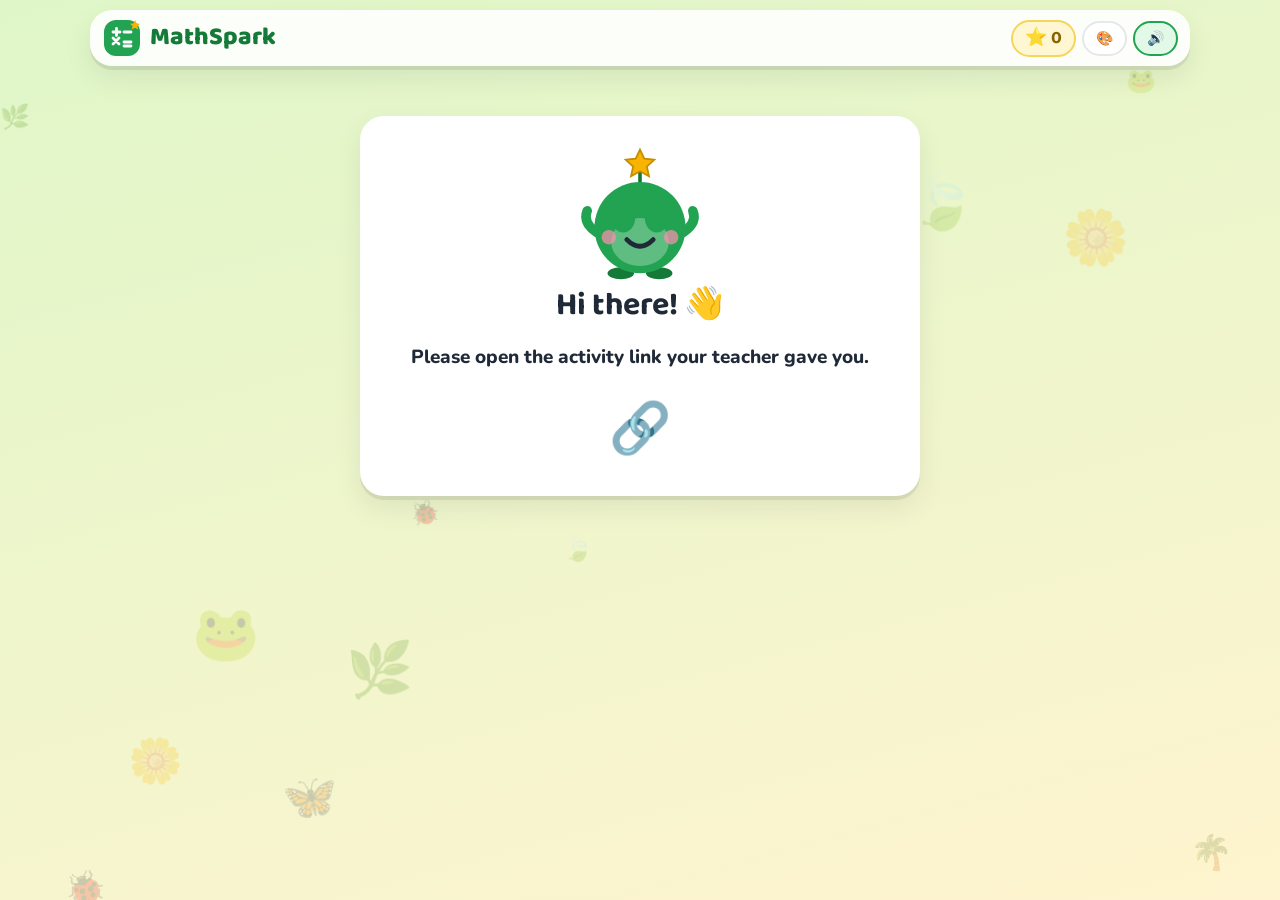
==== index.html @ f7f2e219 "Add files via upload" ====
<!DOCTYPE html>
<html lang="en">
<head>
<meta charset="utf-8">
<meta name="viewport" content="width=device-width, initial-scale=1">
<title>MathSpark</title>
<link rel="preconnect" href="https://fonts.googleapis.com">
<link rel="preconnect" href="https://fonts.gstatic.com" crossorigin>
<link href="https://fonts.googleapis.com/css2?family=Baloo+2:wght@500;600;700;800&family=Nunito:wght@400;600;700;800;900&display=swap" rel="stylesheet">
<style id="app-style">
:root{
  --ink:#1f2937; --muted:#64748b; --line:#e5e7eb; --card:#ffffff;
  --good:#16a34a; --good-soft:#dcfce7; --bad:#ef4444; --bad-soft:#fee2e2;
  --r:24px; --shadow:0 4px 0 rgba(0,0,0,.08), 0 12px 28px rgba(15,23,42,.08);
  --fd:"Baloo 2",Nunito,system-ui,sans-serif;
  --c-learn:#3b82f6; --c-learn-d:#1d4ed8; --c-practice:#10b981; --c-practice-d:#047857;
  --c-games:#f97316; --c-games-d:#c2410c; --c-quiz:#a855f7; --c-quiz-d:#7e22ce;
}
body[data-theme=jungle]{--bg1:#dff7c8;--bg2:#fff4cf;--primary:#22a352;--primary-d:#137a37;--accent:#f8b400;--accent-d:#c48d00;--soft:#e3f9e7;--on-bg:#1d3a1f;--on-bg-m:#476b48}
body[data-theme=ocean]{--bg1:#cdefff;--bg2:#effcff;--primary:#0b8bd3;--primary-d:#075f94;--accent:#ff8a3d;--accent-d:#cf5f17;--soft:#e0f2fe;--on-bg:#0b2c45;--on-bg-m:#3c6681}
body[data-theme=space]{--bg1:#1b1748;--bg2:#3c2a80;--primary:#7c4dff;--primary-d:#5427c9;--accent:#ffd23f;--accent-d:#c9a000;--soft:#efe9ff;--on-bg:#ffffff;--on-bg-m:#d7d0ff}
body[data-theme=candy]{--bg1:#ffe0ef;--bg2:#fff2d9;--primary:#ec4899;--primary-d:#b8156b;--accent:#8b5cf6;--accent-d:#6331d6;--soft:#fde7f3;--on-bg:#4a1235;--on-bg-m:#8a4a6f}
*{box-sizing:border-box;-webkit-tap-highlight-color:transparent}
html,body{margin:0;color:var(--ink);font-family:Nunito,system-ui,sans-serif;font-size:17px;line-height:1.5}
body{background:linear-gradient(165deg,var(--bg1),var(--bg2)) fixed;min-height:100vh}
button,input,select,textarea{font:inherit;color:inherit}
button{cursor:pointer}
h1,h2,h3{font-family:var(--fd);line-height:1.12;margin:0}
.hidden{display:none!important}

/* floating decorations */
#deco{position:fixed;inset:0;pointer-events:none;z-index:0;overflow:hidden}
#deco span{position:absolute;font-size:34px;opacity:.22;animation:drift linear infinite}
body[data-theme=space] #deco span{opacity:.55}
@keyframes drift{0%{transform:translateY(0) rotate(0)}50%{transform:translateY(-26px) rotate(12deg)}100%{transform:translateY(0) rotate(0)}}

/* header */
.top{position:sticky;top:0;z-index:20;padding:10px 12px 0}
.top-in{max-width:1100px;margin:0 auto;background:rgba(255,255,255,.88);backdrop-filter:blur(10px);border-radius:22px;box-shadow:var(--shadow);padding:8px 12px;display:flex;align-items:center;gap:10px;flex-wrap:wrap}
.brand{display:flex;align-items:center;gap:8px;font-family:var(--fd);font-weight:800;font-size:25px;color:var(--primary-d)}
.brand .logo{width:40px;height:40px}
.nav{display:flex;gap:6px}
.nav button{border:0;background:transparent;padding:7px 14px;border-radius:999px;font-family:var(--fd);font-weight:700;font-size:17px;color:var(--muted)}
.nav button.on{background:var(--primary);color:#fff}
.nav button:not(.on):hover{background:var(--soft);color:var(--primary-d)}
.tools{margin-left:auto;display:flex;gap:6px;align-items:center}
.pill{border:2px solid var(--line);background:#fff;border-radius:999px;padding:5px 12px;font-weight:800;font-size:14px;display:inline-flex;align-items:center;gap:6px;transition:transform .15s}
.pill:hover{transform:translateY(-2px)}
.pill.on{border-color:var(--primary);color:var(--primary-d);background:var(--soft)}
.starcount{font-family:var(--fd);font-weight:800;font-size:18px;background:#fff7d1;border:2px solid #f6d55c;color:#8a6200;border-radius:999px;padding:3px 12px;display:inline-flex;gap:4px;align-items:center}
.starcount.bump{animation:bump .5s}
@keyframes bump{40%{transform:scale(1.35)}}
main{position:relative;z-index:1;max-width:1100px;margin:0 auto;padding:20px 14px 90px}

/* generic */
.card{background:var(--card);border-radius:var(--r);box-shadow:var(--shadow)}
.btn{border:0;border-radius:18px;padding:11px 20px;font-family:var(--fd);font-weight:800;font-size:18px;display:inline-flex;align-items:center;justify-content:center;gap:8px;transition:transform .1s, filter .15s;line-height:1.1}
.btn:hover:not(:disabled){filter:brightness(1.06);transform:translateY(-2px)}
.btn:active:not(:disabled){transform:translateY(2px)}
.btn:disabled{opacity:.45;cursor:not-allowed}
.btn-primary{background:var(--primary);color:#fff;box-shadow:0 5px 0 var(--primary-d)}
.btn-accent{background:var(--accent);color:#2b1d00;box-shadow:0 5px 0 var(--accent-d)}
body[data-theme=candy] .btn-accent,body[data-theme=ocean] .btn-accent{color:#fff}
.btn-good{background:var(--good);color:#fff;box-shadow:0 5px 0 #0f7a35}
.btn-ghost{background:#fff;border:2.5px solid var(--line);color:var(--ink);box-shadow:0 4px 0 var(--line)}
.btn-sm{padding:7px 13px;font-size:15px;border-radius:13px}
.btn-lg{padding:15px 28px;font-size:22px;border-radius:22px}
.btn .vi-inline,.basket .vi-inline,.choice .vi-inline{color:inherit;opacity:.85}
.muted{color:var(--muted)}
.small{font-size:14px}
.vi{display:block;font-style:italic;color:#7c3aed;font-size:.9em;margin-top:2px;font-weight:600}
.vi-inline{font-style:italic;color:#7c3aed;font-weight:700}
.row{display:flex;gap:10px;align-items:center;flex-wrap:wrap}
.spacer{flex:1}
.tag{display:inline-block;font-size:13px;font-weight:800;padding:3px 11px;border-radius:999px;background:var(--soft);color:var(--primary-d)}
.tag.sun{background:#fff3c4;color:#8a6200}
.tag.coral{background:#ffe1d6;color:#b5432b}
.notice{padding:14px 16px;border-radius:16px;background:#fff7d1;border:2px solid #f2dc8f;font-size:15px}
.notice.err{background:var(--bad-soft);border-color:#f5b5b5}
.say{border:0;background:var(--soft);color:var(--primary-d);width:34px;height:34px;border-radius:50%;font-size:16px;display:inline-flex;align-items:center;justify-content:center;vertical-align:middle;margin-left:6px;flex:none;transition:transform .15s}
.say:hover{transform:scale(1.15)}
.say.vi-say{background:#f3e8ff;color:#7c3aed;font-size:11px;font-weight:900;width:auto;padding:0 9px;border-radius:999px}
.say.talking{animation:pulse .6s infinite}
@keyframes pulse{50%{transform:scale(1.2)}}
.onbg{color:var(--on-bg)}
.onbg .muted,.onbg-m{color:var(--on-bg-m)}
body[data-theme=space] .onbg .vi{color:#e9d5ff}

/* mascot */
.guide{display:flex;align-items:flex-end;gap:10px;margin:4px 0 14px}
.mascot{width:86px;flex:none;animation:float 3s ease-in-out infinite}
.mascot svg{width:100%;height:auto;display:block;overflow:visible}
.mascot .m-big,.mascot .m-sad,.mascot .m-o{display:none}
.mascot.happy .m-smile,.mascot.sad .m-smile,.mascot.think .m-smile{display:none}
.mascot.happy .m-big,.mascot.sad .m-sad,.mascot.think .m-o{display:block}
.mascot.happy{animation:jump .6s ease 2}
.mascot.sad{animation:wobble .5s ease 2}
.mascot .lids{transform-box:fill-box;transform-origin:center;animation:blink 4s infinite}
.mascot .spark{transform-box:fill-box;transform-origin:center;animation:spin 6s linear infinite}
@keyframes float{50%{transform:translateY(-6px)}}
@keyframes jump{30%{transform:translateY(-26px) rotate(-6deg)}60%{transform:translateY(0) scale(1.08,.92)}}
@keyframes wobble{25%{transform:rotate(-10deg)}75%{transform:rotate(10deg)}}
@keyframes blink{0%,94%,100%{transform:scaleY(0)}96%{transform:scaleY(1)}}
@keyframes spin{to{transform:rotate(360deg)}}
.bubble{position:relative;background:#fff;border-radius:22px;padding:12px 16px;font-weight:800;font-size:17px;box-shadow:var(--shadow);max-width:560px;margin-bottom:22px;animation:popin .35s}
.bubble::before{content:"";position:absolute;left:-10px;bottom:18px;border:10px solid transparent;border-right-color:#fff;border-left:0}
@keyframes popin{from{transform:scale(.85);opacity:0}}

/* library */
.hero{display:flex;gap:6px;align-items:flex-end;margin-bottom:18px;flex-wrap:wrap}
.hero .mascot{width:120px}
.hero h1{font-size:38px}
.grid{display:grid;grid-template-columns:repeat(auto-fill,minmax(260px,1fr));gap:18px}
.act{padding:18px;display:flex;flex-direction:column;gap:10px;cursor:pointer;transition:transform .15s;position:relative;border:3px solid transparent}
.act:hover{transform:translateY(-5px) rotate(-.6deg);border-color:var(--primary)}
.act .icon{width:72px;height:72px;border-radius:22px;display:flex;align-items:center;justify-content:center;font-size:42px;box-shadow:inset 0 -5px 0 rgba(0,0,0,.08)}
.act h3{font-size:24px}
.pips{display:flex;gap:6px}
.pip{width:36px;height:36px;border-radius:12px;display:flex;align-items:center;justify-content:center;font-size:18px;background:#f1f5f9;filter:grayscale(1);opacity:.5}
.pip.on{filter:none;opacity:1;background:#fff7d1}
.act .foot{display:flex;align-items:center;gap:8px;margin-top:auto}
.empty{text-align:center;padding:40px 20px}

/* create */
.create{display:grid;grid-template-columns:1.25fr 1fr;gap:18px}
@media (max-width:860px){.create{grid-template-columns:1fr}}
.sec{padding:20px;margin-bottom:16px}
.sec h2{font-size:26px;margin-bottom:10px}
.drop{border:3px dashed #cbd5e1;border-radius:var(--r);padding:28px 18px;text-align:center;background:#fafcff;cursor:pointer;transition:all .15s}
.drop.over{border-color:var(--primary);background:var(--soft);transform:scale(1.01)}
.drop .big{font-size:52px}
.drop h3{font-size:24px;margin:4px 0}
.files{display:flex;flex-direction:column;gap:8px;margin-top:12px}
.file{display:flex;align-items:center;gap:10px;padding:8px 10px;border:2px solid var(--line);border-radius:14px;background:#fff}
.file .thumb{width:44px;height:44px;border-radius:10px;object-fit:cover;display:flex;align-items:center;justify-content:center;font-weight:800;font-size:11px;color:#fff;flex:none}
.file .nm{font-weight:800;font-size:15px;word-break:break-all}
.file .st{font-size:13px;color:var(--muted)}
.file .x{margin-left:auto;border:0;background:transparent;font-size:22px;color:var(--muted);padding:2px 8px;border-radius:8px}
label.f{display:block;font-weight:800;font-size:14px;margin:14px 0 6px}
textarea,select,input[type=text]{width:100%;border:2.5px solid var(--line);border-radius:14px;padding:10px 12px;background:#fff}
textarea:focus,select:focus,input:focus{outline:none;border-color:var(--primary);box-shadow:0 0 0 4px var(--soft)}
.settings{display:grid;grid-template-columns:1fr 1fr;gap:4px 12px}
.check{display:flex;gap:8px;align-items:center;font-weight:800;margin-top:14px;font-size:15px}
.check input{width:20px;height:20px;accent-color:var(--primary)}
.status{margin-top:16px;padding:16px;border-radius:16px;background:var(--soft)}
.steps{list-style:none;padding:0;margin:8px 0 0}
.steps li{display:flex;gap:10px;align-items:center;padding:4px 0;color:var(--muted);font-weight:800}
.steps li.on{color:var(--primary-d)} .steps li.done{color:var(--good)}
.dot{width:20px;height:20px;border-radius:50%;border:2.5px solid currentColor;flex:none;display:flex;align-items:center;justify-content:center;font-size:12px}
li.on .dot{border-top-color:transparent;animation:spin 1s linear infinite}

/* player */
.teacherbar{display:flex;gap:8px;align-items:center;flex-wrap:wrap;padding:10px 14px;border-radius:18px;background:#fff;margin-bottom:12px;border:3px dashed #c4b5fd}
.phead{display:flex;gap:12px;align-items:center;flex-wrap:wrap}
.phead h1{font-size:34px}
.back{border:0;background:#fff;width:50px;height:50px;border-radius:16px;font-size:22px;flex:none;box-shadow:var(--shadow)}
.ticon{width:64px;height:64px;border-radius:20px;display:flex;align-items:center;justify-content:center;font-size:38px;background:#fff;box-shadow:var(--shadow);flex:none}
.tabs{display:grid;grid-template-columns:repeat(4,1fr);gap:12px;margin:6px 0 4px}
.tab{position:relative;border:0;border-radius:22px;padding:12px 6px 10px;color:#fff;font-family:var(--fd);font-weight:800;font-size:21px;display:flex;flex-direction:column;align-items:center;gap:0;transition:transform .15s;opacity:.88}
.tab .ic{font-size:30px;line-height:1.1}
.tab small{font-family:Nunito,system-ui,sans-serif;font-weight:800;font-size:13px;opacity:.9}
.tab:hover{transform:translateY(-3px)}
.tab.on{opacity:1;transform:translateY(-4px) scale(1.03);outline:4px solid #fff}
.tab .done{position:absolute;top:-6px;right:-6px;background:#fff;border-radius:50%;width:26px;height:26px;font-size:15px;display:flex;align-items:center;justify-content:center;box-shadow:0 2px 4px rgba(0,0,0,.15)}
.t-learn{background:var(--c-learn);box-shadow:0 6px 0 var(--c-learn-d)}
.t-practice{background:var(--c-practice);box-shadow:0 6px 0 var(--c-practice-d)}
.t-games{background:var(--c-games);box-shadow:0 6px 0 var(--c-games-d)}
.t-quiz{background:var(--c-quiz);box-shadow:0 6px 0 var(--c-quiz-d)}
@media (max-width:600px){.tab{font-size:15px;border-radius:16px}.tab small{display:none}.tab .ic{font-size:24px}.phead h1{font-size:26px}.mascot{width:66px}.hero h1{font-size:28px}.hero .mascot{width:90px}.brand span{display:none}.nl{display:none}.top-in{flex-wrap:nowrap;gap:6px;padding:6px 8px}.tools{gap:4px}.pill{padding:4px 8px;font-size:12px}.starcount{font-size:15px;padding:2px 8px}.nav button{padding:6px 10px}.brand .logo{width:34px;height:34px}}

/* learn */
.vocab{display:grid;grid-template-columns:repeat(auto-fill,minmax(190px,1fr));gap:12px}
.vcard{perspective:900px;height:160px;cursor:pointer}
.vinner{position:relative;width:100%;height:100%;transition:transform .5s cubic-bezier(.4,1.6,.6,1);transform-style:preserve-3d}
.vcard.flip .vinner{transform:rotateY(180deg)}
.vface{position:absolute;inset:0;backface-visibility:hidden;border-radius:20px;padding:12px;display:flex;flex-direction:column;justify-content:center;align-items:center;text-align:center}
.vfront{background:#fff7d1;border:3px solid #f6d55c}
.vfront .em{font-size:36px;line-height:1}
.vfront b{font-family:var(--fd);font-size:24px}
.vback{background:var(--soft);border:3px solid var(--primary);transform:rotateY(180deg);font-size:15px;font-weight:700}
.concept{padding:20px;margin-bottom:16px;border-left:10px solid var(--c-learn)}
.concept h3{font-size:25px;margin-bottom:6px;display:flex;align-items:center;flex-wrap:wrap}
.example{background:#f8fafc;border-radius:18px;padding:14px 16px;margin-top:12px;border:2px dashed #cbd5e1}
.example .q{font-weight:800;font-size:18px}
.stepper{list-style:none;padding:0;margin:10px 0 0;counter-reset:s}
.stepper li{counter-increment:s;display:none;gap:10px;padding:6px 0;align-items:flex-start}
.stepper li.show{display:flex;animation:popin .35s}
.stepper li::before{content:counter(s);flex:none;width:30px;height:30px;border-radius:50%;background:var(--c-learn);color:#fff;font-weight:900;font-size:15px;display:flex;align-items:center;justify-content:center}
.ans{display:inline-block;margin-top:8px;padding:6px 16px;border-radius:999px;background:var(--good-soft);color:var(--good);font-weight:900;font-size:18px;animation:popin .4s}

/* visuals */
.visual{margin:12px 0;display:flex;flex-direction:column;align-items:center;gap:6px}
.visual svg{max-width:100%;height:auto}
.vgroups{display:flex;gap:14px;flex-wrap:wrap;justify-content:center}
.hoop{min-width:110px;min-height:96px;border-radius:50%/46%;border:4px solid #dc2626;padding:14px 16px;display:flex;flex-wrap:wrap;gap:4px;align-items:center;justify-content:center;max-width:260px;background:#fff}
.hoop.h1{border-color:#2563eb}.hoop.h2{border-color:#16a34a}
.obj{position:relative;border:0;background:transparent;font-size:34px;line-height:1;padding:2px;transition:transform .15s}
.obj:hover{transform:scale(1.15)}
.obj.counted{transform:scale(1.1)}
.obj .n{position:absolute;top:-8px;right:-8px;background:var(--accent);color:#fff;font:900 13px Nunito;border-radius:999px;min-width:22px;height:22px;display:flex;align-items:center;justify-content:center;animation:popin .25s;box-shadow:0 2px 0 var(--accent-d)}
.vhint{font-size:13px;font-weight:800;color:var(--muted)}
.vhint button{border:0;background:#f1f5f9;border-radius:999px;padding:2px 10px;font-weight:800;font-size:13px;margin-left:6px}
.tf-grid{display:grid;grid-template-columns:repeat(5,46px);gap:5px;padding:6px;background:#334155;border-radius:10px}
.tf-cell{width:46px;height:46px;background:#fff;border-radius:6px;display:flex;align-items:center;justify-content:center;border:0;padding:0;position:relative}
.tf-cell i{width:32px;height:32px;border-radius:50%;background:#ef4444;display:block}
.tf-cell .n{position:absolute;top:-6px;right:-6px;background:var(--accent);color:#fff;font:900 11px Nunito;border-radius:999px;min-width:18px;height:18px;display:flex;align-items:center;justify-content:center}
.arr{display:grid;gap:4px;font-size:28px;line-height:1}
.shapes{display:flex;gap:14px;flex-wrap:wrap;justify-content:center}
.shapes figure{margin:0;text-align:center;font-weight:800;font-size:13px}

/* playground */
.play{padding:20px;margin-bottom:16px;border:4px solid var(--accent);background:linear-gradient(180deg,#fff,#fffbea)}
.play h2{font-size:26px}
.pg-area{display:grid;grid-template-columns:1fr 1fr;gap:14px;margin-top:12px}
.pg-hoop{min-height:150px;border-radius:50%/45%;border:5px solid #dc2626;display:flex;flex-wrap:wrap;gap:6px;align-items:center;justify-content:center;padding:18px;background:#fff;transition:background .2s}
.pg-hoop.b{border-color:#2563eb}
.pg-hoop .obj{font-size:40px}
.pg-out{display:flex;gap:18px;align-items:center;justify-content:center;flex-wrap:wrap;margin-top:8px}
.found{display:flex;gap:6px;flex-wrap:wrap;justify-content:center}
.found span{background:var(--good-soft);color:var(--good);font-weight:900;border-radius:999px;padding:3px 12px;animation:popin .3s}

/* practice */
.dots{display:flex;gap:6px;flex-wrap:wrap;justify-content:center;margin-bottom:12px}
.dots i{width:22px;height:22px;border-radius:50%;background:#fff;border:3px solid #cbd5e1;display:flex;align-items:center;justify-content:center;font-style:normal;font-size:11px}
.dots i.cur{border-color:var(--c-practice);transform:scale(1.25);background:#d1fae5}
.dots i.star{background:#fde047;border-color:#eab308}
.dots i.ok{background:#86efac;border-color:#16a34a}
.dots i.help{background:#e2e8f0;border-color:#94a3b8}
.qcard{max-width:760px;margin:0 auto;padding:22px;position:relative}
.qcard.glow{box-shadow:0 0 0 5px #86efac, var(--shadow)}
.qtext{font-size:23px;font-weight:900;display:flex;align-items:center;flex-wrap:wrap;gap:4px;line-height:1.3}
.lvl{font-family:var(--fd);font-weight:800;font-size:15px;color:var(--c-practice-d)}
.choices{display:grid;grid-template-columns:1fr 1fr;gap:12px;margin-top:10px}
@media (max-width:560px){.choices{grid-template-columns:1fr}}
.choice{border:0;border-radius:20px;padding:16px;text-align:left;font-weight:900;font-size:21px;display:flex;gap:12px;align-items:center;color:#fff;transition:transform .12s, opacity .2s;min-height:66px}
.choice:hover:not(:disabled){transform:translateY(-3px) scale(1.02)}
.choice .shp{flex:none;width:38px;height:38px;border-radius:12px;background:rgba(255,255,255,.25);display:flex;align-items:center;justify-content:center;font-size:20px}
.ch0{background:#ef4444;box-shadow:0 5px 0 #b91c1c}.ch1{background:#3b82f6;box-shadow:0 5px 0 #1d4ed8}.ch2{background:#eab308;box-shadow:0 5px 0 #a16207}.ch3{background:#22c55e;box-shadow:0 5px 0 #15803d}.ch4{background:#a855f7;box-shadow:0 5px 0 #7e22ce}
.choice.dim{opacity:.35}
.choice.right{outline:5px solid #16a34a;animation:bump .5s}
.choice.wrong{outline:5px solid #111827;opacity:.5}
.ansrow{display:flex;gap:10px;align-items:center;margin-top:12px;flex-wrap:wrap;justify-content:center}
.ansin{font-family:var(--fd);font-size:30px!important;font-weight:800;text-align:center;max-width:220px;padding:6px 10px!important;border-width:3px!important}
.keypad{display:grid;grid-template-columns:repeat(5,1fr);gap:8px;max-width:420px;margin:12px auto 0}
.keypad button{border:0;background:#fff;border-radius:14px;padding:10px 0;font-family:var(--fd);font-weight:800;font-size:24px;box-shadow:0 4px 0 #cbd5e1, inset 0 0 0 2px #e2e8f0;transition:transform .08s}
.keypad button:active{transform:translateY(3px);box-shadow:0 1px 0 #cbd5e1, inset 0 0 0 2px #e2e8f0}
.keypad .k-del{background:#fee2e2}
.fb{margin-top:12px;padding:12px 14px;border-radius:16px;font-size:16px;font-weight:700;animation:popin .3s}
.fb.good{background:var(--good-soft);color:#14532d}
.fb.bad{background:var(--bad-soft);color:#7f1d1d}
.fb.hint{background:#fff7d1;color:#5c4100}
.fb.sol{background:#f3e8ff;color:#4c1d95}
.shake{animation:shake .4s}
@keyframes shake{20%,60%{transform:translateX(-8px)}40%,80%{transform:translateX(8px)}}
.actions{display:flex;gap:10px;justify-content:center;flex-wrap:wrap;margin-top:16px}

/* games */
.gpick{display:grid;grid-template-columns:repeat(auto-fill,minmax(230px,1fr));gap:16px}
.gcard{padding:20px;text-align:center;cursor:pointer;transition:transform .15s;border:4px solid transparent;position:relative;overflow:hidden}
.gcard:hover{transform:translateY(-5px) rotate(1deg)}
.gcard .big{font-size:58px;line-height:1.1;display:inline-block;animation:float 2.5s ease-in-out infinite}
.gcard h3{font-size:25px;margin-top:4px}
.gbar{display:flex;gap:8px;align-items:center;flex-wrap:wrap;margin-bottom:12px}
.score{font-family:var(--fd);font-weight:800;font-size:20px;background:#fff;border-radius:999px;padding:4px 14px;box-shadow:var(--shadow)}
.sky{position:relative;height:420px;border-radius:var(--r);overflow:hidden;background:linear-gradient(180deg,#bae6fd,#e0f2fe 70%,#bbf7d0);box-shadow:var(--shadow);touch-action:manipulation}
body[data-theme=space] .sky{background:linear-gradient(180deg,#0f0c2e,#2a1f66)}
.sign{position:absolute;left:50%;top:12px;transform:translateX(-50%);background:#fff;border-radius:18px;padding:8px 18px;font-weight:900;font-size:24px;box-shadow:var(--shadow);z-index:3;text-align:center;max-width:92%}
.balloon{position:absolute;bottom:0;width:96px;height:150px;border:0;background:transparent;padding:0;z-index:2;will-change:transform}
.balloon svg{position:absolute;inset:0;width:100%;height:100%}
.balloon b{position:absolute;left:0;right:0;top:30px;text-align:center;font-family:var(--fd);font-weight:800;font-size:26px;color:#fff;text-shadow:0 2px 0 rgba(0,0,0,.25);pointer-events:none;padding:0 6px;line-height:1}
.balloon.popped{animation:popb .35s forwards}
@keyframes popb{to{transform:scale(1.6);opacity:0}}
.plus{position:absolute;font-family:var(--fd);font-weight:800;font-size:30px;color:#16a34a;pointer-events:none;animation:rise 1s forwards;z-index:5}
@keyframes rise{to{transform:translateY(-60px);opacity:0}}
.mem{display:grid;grid-template-columns:repeat(4,1fr);gap:12px;max-width:640px;margin:0 auto}
@media (max-width:560px){.mem{grid-template-columns:repeat(3,1fr)}}
.mcard{perspective:700px;aspect-ratio:1/1;border:0;background:transparent;padding:0}
.mcard .in{position:relative;width:100%;height:100%;transition:transform .45s;transform-style:preserve-3d}
.mcard.open .in,.mcard.matched .in{transform:rotateY(180deg)}
.mcard .f{position:absolute;inset:0;backface-visibility:hidden;border-radius:18px;display:flex;align-items:center;justify-content:center;text-align:center;padding:6px;font-weight:900;font-size:19px;line-height:1.15}
.mcard .bk{background:var(--primary);color:#fff;font-size:38px;box-shadow:0 5px 0 var(--primary-d)}
.mcard .ft{background:#fff;transform:rotateY(180deg);border:4px solid var(--accent);word-break:break-word}
.mcard.matched .ft{border-color:#16a34a;background:#f0fdf4;animation:bump .5s}
.sortzone{position:relative;min-height:440px;touch-action:none}
.scard{position:absolute;left:50%;top:10px;width:min(440px,88%);transform:translateX(-50%);background:#fff;border-radius:24px;padding:22px;box-shadow:0 10px 30px rgba(0,0,0,.15);text-align:center;font-weight:900;font-size:22px;cursor:grab;z-index:3;user-select:none;touch-action:none;border:4px solid var(--accent)}
.scard.drag{cursor:grabbing;transition:none}
.scard.fly{transition:all .45s ease-in}
.scard.back{transition:transform .35s cubic-bezier(.3,1.6,.6,1)}
.baskets{position:absolute;left:0;right:0;bottom:0;display:grid;grid-template-columns:1fr 1fr;gap:16px}
.basket{border:0;border-radius:28px 28px 40px 40px;padding:18px 10px;color:#fff;font-family:var(--fd);font-weight:800;font-size:26px;display:flex;flex-direction:column;align-items:center;transition:transform .2s}
.basket .e{font-size:44px;line-height:1}
.basket .cnt{font-size:16px;background:rgba(255,255,255,.3);border-radius:999px;padding:0 10px}
.basket.t{background:#22c55e;box-shadow:0 7px 0 #15803d}
.basket.f{background:#ef4444;box-shadow:0 7px 0 #b91c1c}
.basket.hot{transform:scale(1.08)}
.basket.bounce{animation:bump .5s}
.clock{font-family:var(--fd);font-size:56px;font-weight:800;color:var(--c-games);line-height:1}
.speedq{font-family:var(--fd);font-size:42px;font-weight:800;margin:10px 0;text-align:center}
.timebar{height:14px;background:#e2e8f0;border-radius:999px;overflow:hidden}
.timebar i{display:block;height:100%;background:linear-gradient(90deg,#f97316,#facc15);transition:width 1s linear}

/* picture visual */
.vimg{position:relative;width:min(100%,620px);border-radius:18px;overflow:hidden;box-shadow:0 4px 0 rgba(0,0,0,.08)}
.vimg img{display:block;width:100%;height:auto;user-select:none}
.vimg .spot{position:absolute;width:12%;aspect-ratio:1/1;transform:translate(-50%,-50%);border-radius:50%;border:3px dashed rgba(255,255,255,.9);background:rgba(255,255,255,.12);padding:0;animation:spotp 1.6s infinite}
@keyframes spotp{50%{box-shadow:0 0 0 6px rgba(255,255,255,.5)}}
.vimg .spot.counted{animation:none;border-style:solid;border-color:#facc15;background:rgba(250,204,21,.25)}
.vimg .spot .n{position:absolute;top:-10px;right:-10px;background:var(--accent);color:#fff;font:900 16px Nunito,sans-serif;border-radius:999px;min-width:28px;height:28px;display:flex;align-items:center;justify-content:center;box-shadow:0 2px 0 var(--accent-d);animation:popin .25s}
.vimg .ring{position:absolute;border:5px solid;border-radius:50%;opacity:0;transform:scale(.8);transition:all .35s;pointer-events:none}
.vimg.rings-on .ring{opacity:1;transform:scale(1)}

/* sending results */
.sendbox{margin:14px 0 4px}
.sendbtn{text-decoration:none}
#whoBtn{max-width:180px;overflow:hidden;text-overflow:ellipsis;white-space:nowrap}

/* two circles */
.hoop.circ,.pg-hoop.circ{border-radius:50%!important;border-color:#b91c1c!important;border-width:4px}
.hoop.circ{width:min(180px,40vw);height:min(180px,40vw);min-width:0;max-width:none;min-height:0;padding:22px;align-content:center}
.pg-hoop.circ{justify-self:center;width:min(100%,260px);min-height:0}
.c2game{text-align:center}
.tray{min-height:78px;display:flex;flex-wrap:wrap;gap:8px;justify-content:center;align-items:center;padding:10px;border:3px dashed #cbd5e1;border-radius:20px;background:#f8fafc;margin-top:10px}
.circles2{display:grid;grid-template-columns:1fr 1fr;gap:18px;margin:16px auto;max-width:560px}
.cz{aspect-ratio:1/1;border-radius:50%;border:5px solid #b91c1c;background:#fff;display:flex;flex-wrap:wrap;align-content:center;justify-content:center;gap:4px;padding:16%;transition:background .15s}
.cz.hot{background:#fff1f2;transform:scale(1.03)}
.piece{font-size:40px;border:0;background:transparent;touch-action:none;cursor:grab;user-select:none;line-height:1;padding:2px;position:relative;transition:transform .15s}
.piece.drag{z-index:30;transition:none;cursor:grabbing}
.piece.sel{outline:4px solid var(--accent);border-radius:12px}
.frame{display:flex;flex-direction:column;gap:10px;align-items:center;font-size:24px;font-weight:900;margin-top:8px}
.fbox{width:66px;height:58px;border-radius:12px;border:3px solid #eab308!important;background:#fef9c3!important;font-family:var(--fd);font-size:30px;font-weight:800;text-align:center;padding:0!important;vertical-align:middle;cursor:pointer}
.fbox.on{outline:4px solid var(--primary)}
.fbox.ok{background:#dcfce7!important;border-color:#16a34a!important}
.fbox.no{background:#fee2e2!important;border-color:#ef4444!important;animation:shake .4s}
@media (max-width:560px){.piece{font-size:32px}.circles2{gap:10px}}

/* build the model */
.mgame{text-align:center}
.mg-q{font-family:var(--fd);font-weight:800;font-size:28px;display:flex;align-items:center;justify-content:center;gap:6px}
.mg-model .visual{margin:6px 0}
.mg-model svg{width:min(400px,92%);height:auto}
.pw-empty{stroke:#f97316!important;stroke-dasharray:10 7;animation:dash 1s linear infinite}
@keyframes dash{to{stroke-dashoffset:-34}}
.pw-hot{fill:#fff3c4!important}
.pw-ok{stroke:#16a34a!important;fill:#f0fdf4!important}
.tiles{display:flex;gap:16px;justify-content:center;flex-wrap:wrap;margin:6px 0 10px}
.tile-n{width:82px;height:82px;border-radius:50%;border:4px solid #fff;font-family:var(--fd);font-weight:800;font-size:36px;color:#fff;box-shadow:0 6px 0 rgba(0,0,0,.18);touch-action:none;cursor:grab;position:relative;z-index:5;user-select:none}
.tile-n.drag{z-index:30;cursor:grabbing;transition:none}
.tile-n.back{transition:transform .35s cubic-bezier(.3,1.6,.6,1)}
.tile-n.fly{transition:transform .35s ease-in,opacity .35s}
.tile-n.glow{animation:pulse .8s infinite}
.mg-help{min-height:40px}
.sign .visual{margin:2px 0}.sign svg{width:140px}
.mcard .ft .visual{margin:0;width:100%}.mcard .ft svg{width:100%;height:auto}
.scard .visual svg{width:190px}
.speedq .visual svg{width:220px}

/* quiz path */
.path{display:flex;align-items:center;gap:0;overflow-x:auto;padding:50px 10px 10px;margin-bottom:8px;scrollbar-width:none}
.stone{flex:none;width:42px;height:42px;border-radius:50%;background:#fff;border:4px solid #e2e8f0;display:flex;align-items:center;justify-content:center;font-weight:900;font-size:15px;position:relative;box-shadow:0 3px 0 rgba(0,0,0,.1)}
.stone.r{background:#bbf7d0;border-color:#16a34a}
.stone.w{background:#fecaca;border-color:#ef4444}
.stone.cur{border-color:var(--c-quiz);transform:scale(1.2)}
.stone .me{position:absolute;bottom:34px;left:50%;transform:translateX(-50%);width:38px;animation:float 1.5s ease-in-out infinite}
.link{flex:none;width:22px;height:6px;background:rgba(255,255,255,.7);border-radius:3px}
.flag{flex:none;font-size:34px;margin-left:6px}
.result{text-align:center;padding:30px 20px}
.stars{font-size:58px;letter-spacing:6px;line-height:1}
.stars span{display:inline-block;animation:starin .5s backwards}
.stars span:nth-child(2){animation-delay:.2s}.stars span:nth-child(3){animation-delay:.4s}
.stars .off{filter:grayscale(1);opacity:.25}
@keyframes starin{from{transform:scale(0) rotate(-180deg)}}
.result h2{font-size:32px;margin:8px 0}
.trophy{font-size:84px;display:inline-block;animation:jump 1s ease 2}
.review{text-align:left;margin-top:18px}
.review .it{padding:12px 0;border-top:2px dashed var(--line)}

/* modal, toast, fx */
#modal{position:fixed;inset:0;background:rgba(15,23,42,.5);display:flex;align-items:center;justify-content:center;z-index:50;padding:16px}
#modal .box{background:#fff;border-radius:28px;padding:22px;max-width:560px;width:100%;box-shadow:0 20px 60px rgba(0,0,0,.3);animation:popin .25s}
#modal h3{font-size:26px;margin-bottom:8px}
.themes{display:grid;grid-template-columns:1fr 1fr;gap:12px;margin-top:10px}
.themebtn{border:4px solid transparent;border-radius:22px;padding:16px 10px;text-align:center;font-family:var(--fd);font-weight:800;font-size:20px;transition:transform .15s}
.themebtn:hover{transform:scale(1.04)}
.themebtn.on{border-color:#111827}
.themebtn .e{font-size:40px;display:block;line-height:1.2}
#toast{position:fixed;left:50%;bottom:22px;transform:translateX(-50%) translateY(30px);opacity:0;background:#111827;color:#fff;padding:12px 18px;border-radius:16px;font-weight:800;z-index:60;transition:all .25s;pointer-events:none;max-width:90vw;text-align:center}
#toast.show{opacity:1;transform:translateX(-50%) translateY(0)}
#confetti{position:fixed;inset:0;pointer-events:none;z-index:40}
.flystar{position:fixed;font-size:34px;z-index:70;pointer-events:none;transition:transform .8s cubic-bezier(.5,-0.4,.6,1),opacity .8s}
.offline-badge{font-size:13px;font-weight:800;background:#ffe1d6;color:#b5432b;padding:4px 10px;border-radius:999px}
</style>
</head>
<body data-theme="jungle">
<div id="app-root">
  <div id="deco"></div>
  <header class="top"><div class="top-in">
    <div class="brand">
      <svg class="logo" viewBox="0 0 40 40" aria-hidden="true"><rect x="2" y="2" width="36" height="36" rx="12" fill="var(--primary)"/><path d="M11 14h7M14.5 10.5v7M22 14h7M11 26l6-6M11 20l6 6M22 24h7M22 28h7" stroke="#fff" stroke-width="2.8" stroke-linecap="round"/><path d="M33 2l1.6 3.4 3.4.4-2.6 2.3.8 3.5-3.2-1.8-3.2 1.8.8-3.5-2.6-2.3 3.4-.4z" fill="var(--accent)"/></svg>
      <span>MathSpark</span>
    </div>
    <nav class="nav" id="nav">
      <button data-view="library" id="navPlay" class="on hidden">🏠<span class="nl"> Play</span></button>
      <button data-view="create" id="navCreate" class="hidden">✨<span class="nl"> Create</span></button>
      <button data-view="share" id="navShare" class="hidden">📤<span class="nl"> Share &amp; results</span></button>
    </nav>
    <span id="offlineBadge" class="offline-badge hidden">Offline copy</span>
    <div class="tools">
      <button class="pill hidden" id="whoBtn" title="Change name"></button>
      <span class="starcount" id="starCount" title="Stars you collected">⭐ <b>0</b></span>
      <button class="pill" id="themeBtn" title="Change theme">🎨</button>
            <button class="pill on" id="soundBtn" title="Sound" aria-label="Sound">🔊</button>
    </div>
  </div></header>
  <main id="main"></main>
  <div id="modal" class="hidden"></div>
  <div id="toast"></div>
  <canvas id="confetti"></canvas>
</div>
<script src="config.js"></script>
<script id="app-main">
(() => {
"use strict";
const TEMPLATE_BODY = document.getElementById("app-root").outerHTML;
const STYLE_TEXT = document.getElementById("app-style").textContent;

/* ===================== helpers ===================== */
const $ = (s, r = document) => r.querySelector(s);
const $$ = (s, r = document) => [...r.querySelectorAll(s)];
const esc = s => String(s ?? "").replace(/[&<>"']/g, c => ({ "&": "&amp;", "<": "&lt;", ">": "&gt;", '"': "&quot;", "'": "&#39;" }[c]));
const shuffle = a => { a = a.slice(); for (let i = a.length - 1; i > 0; i--) { const j = Math.floor(Math.random() * (i + 1)); [a[i], a[j]] = [a[j], a[i]]; } return a; };
const pick = a => a[Math.floor(Math.random() * a.length)];
const store = {
  get(k, d) { try { const v = localStorage.getItem("mathspark_" + k); return v == null ? d : JSON.parse(v); } catch { return d; } },
  set(k, v) { try { localStorage.setItem("mathspark_" + k, JSON.stringify(v)); } catch {} }
};
const PALETTE = ["#ef4444", "#3b82f6", "#eab308", "#22c55e", "#a855f7", "#f97316", "#ec4899", "#06b6d4"];
const colorFor = s => { let h = 0; for (const c of String(s)) h = (h * 31 + c.charCodeAt(0)) >>> 0; return PALETTE[h % PALETTE.length]; };

const THEMES = {
  jungle: { name: "Jungle", vi: "Rừng xanh", icon: "🐸", deco: ["🌿", "🐸", "🦋", "🌼", "🍃", "🐞", "🌴"], bg: "linear-gradient(160deg,#dff7c8,#fff4cf)" },
  ocean: { name: "Ocean", vi: "Đại dương", icon: "🐠", deco: ["🐟", "🐠", "🫧", "🐚", "🐙", "🦀", "🌊"], bg: "linear-gradient(160deg,#cdefff,#effcff)" },
  space: { name: "Space", vi: "Vũ trụ", icon: "🚀", deco: ["⭐", "🚀", "🪐", "🌙", "✨", "☄️", "🛸"], bg: "linear-gradient(160deg,#1b1748,#3c2a80)", dark: true },
  candy: { name: "Candy", vi: "Kẹo ngọt", icon: "🍭", deco: ["🍭", "🧁", "🍬", "🌈", "🍩", "🍓", "🎀"], bg: "linear-gradient(160deg,#ffe0ef,#fff2d9)" },
};

const S = {
  vi: store.get("vi", true), sound: store.get("sound", true), theme: store.get("theme", "jungle"),
  view: "library", activities: [], localActs: [], current: null, preview: false, tab: "learn",
  game: null, pr: null, quiz: null,
  db: null, user: null, sample: null, downloads: null, canEdit: null, imgMax: 0,
  libState: "loading", files: [], build: null,
  lib: window.__LIB__ || null, formUrl: "", student: store.get("student", null), pendingKey: null, direct: false, sent: {},
  timer: null, raf: null, embed: window.__EMBED__ || null,
};
if (!THEMES[S.theme]) S.theme = "jungle";

function bi(en) { return esc(en); }
function biV(en, vi) { return vi ? `${esc(en)}<span class="vi">${esc(vi)}</span>` : esc(en); }
function toast(msg, ms = 2600) {
  const t = $("#toast"); t.textContent = msg; t.classList.add("show");
  clearTimeout(toast._t); toast._t = setTimeout(() => t.classList.remove("show"), ms);
}
function modal(html, onMount) {
  const m = $("#modal"); m.innerHTML = `<div class="box">${html}</div>`; m.classList.remove("hidden");
  const close = () => { m.classList.add("hidden"); m.innerHTML = ""; };
  m.onclick = e => { if (e.target === m) close(); };
  onMount && onMount(m, close);
  return close;
}
function askConfirm(title, body, okLabel = "OK") {
  return new Promise(res => {
    modal(`<h3>${esc(title)}</h3><p class="muted">${esc(body)}</p><div class="row" style="justify-content:flex-end;margin-top:14px"><button class="btn btn-ghost btn-sm" data-r="0">Cancel</button><button class="btn btn-primary btn-sm" data-r="1">${esc(okLabel)}</button></div>`,
      (m, close) => $$("[data-r]", m).forEach(b => b.onclick = () => { close(); res(b.dataset.r === "1"); }));
  });
}

/* ===================== theme ===================== */
function applyTheme() {
  document.body.dataset.theme = S.theme;
  const d = $("#deco"), t = THEMES[S.theme];
  d.innerHTML = Array.from({ length: 16 }, (_, i) => {
    const x = (i * 61) % 100, y = (i * 37 + 11) % 100, dur = 6 + (i % 5) * 2, delay = -(i * 1.3), sz = 24 + (i % 4) * 10;
    return `<span style="left:${x}%;top:${y}%;font-size:${sz}px;animation-duration:${dur}s;animation-delay:${delay}s">${t.deco[i % t.deco.length]}</span>`;
  }).join("");
}
function themePicker() {
  modal(`<h3>🎨 ${bi("Pick a theme", "Chọn chủ đề", true)}</h3><div class="themes">${Object.entries(THEMES).map(([k, t]) =>
    `<button class="themebtn ${k === S.theme ? "on" : ""}" data-th="${k}" style="background:${t.bg};color:${t.dark ? "#fff" : "#1f2937"}"><span class="e">${t.icon}</span>${bi(t.name, t.vi)}</button>`).join("")}</div>`,
    (m, close) => $$("[data-th]", m).forEach(b => b.onclick = () => { S.theme = b.dataset.th; store.set("theme", S.theme); applyTheme(); tone("win"); close(); render(); }));
}

/* ===================== sound + speech ===================== */
let AC = null;
function tone(kind) {
  if (!S.sound) return;
  try {
    AC = AC || new (window.AudioContext || window.webkitAudioContext)();
    const seqs = {
      good: [[660, 0], [880, .09], [1175, .18]], bad: [[260, 0], [200, .12]], win: [[523, 0], [659, .1], [784, .2], [1046, .32]],
      pop: [[900, 0], [1400, .03]], flip: [[520, 0]], tap: [[740, 0]], whoosh: [[400, 0], [700, .05], [1000, .1]]
    };
    (seqs[kind] || seqs.tap).forEach(([f, t]) => {
      const o = AC.createOscillator(), g = AC.createGain();
      o.type = kind === "bad" ? "sawtooth" : kind === "pop" ? "square" : "triangle"; o.frequency.value = f;
      const v = kind === "bad" ? .08 : .16;
      g.gain.setValueAtTime(.0001, AC.currentTime + t);
      g.gain.exponentialRampToValueAtTime(v, AC.currentTime + t + .015);
      g.gain.exponentialRampToValueAtTime(.0001, AC.currentTime + t + (kind === "pop" ? .08 : .17));
      o.connect(g).connect(AC.destination); o.start(AC.currentTime + t); o.stop(AC.currentTime + t + .22);
    });
  } catch {}
}
const synth = window.speechSynthesis;
let voices = [];
const loadVoices = () => { try { voices = synth ? synth.getVoices() : []; } catch { voices = []; } };
loadVoices(); try { synth && synth.addEventListener("voiceschanged", loadVoices); } catch {}
const hasVi = () => voices.some(v => /^vi/i.test(v.lang));
function clean(t) { return String(t).replace(/\p{Extended_Pictographic}|️|‍/gu, " ").replace(/\s*\|\s*/g, ", ").replace(/×/g, " times ").replace(/÷/g, " divided by ").replace(/\s+/g, " ").trim(); }
function speak(text, lang = "en", btn) {
  if (!synth) { toast("Read aloud isn't available on this device."); return; }
  try {
    synth.cancel();
    const u = new SpeechSynthesisUtterance(lang === "vi" ? String(text).replace(/\p{Extended_Pictographic}|️/gu, " ") : clean(text));
    const v = voices.find(v => lang === "vi" ? /^vi/i.test(v.lang) : /^en[-_](US|GB)/i.test(v.lang)) || voices.find(v => v.lang.startsWith(lang));
    if (v) u.voice = v; u.lang = lang === "vi" ? "vi-VN" : "en-US"; u.rate = .9; u.pitch = 1.1;
    if (btn) { btn.classList.add("talking"); u.onend = u.onerror = () => btn.classList.remove("talking"); }
    synth.speak(u);
  } catch {}
}
function sayBtn(en, vi, withVi) {
  if (!en) return "";
  return `<button class="say" data-say="${esc(en)}" data-lang="en" title="Read aloud" aria-label="Read aloud">🔈</button>${withVi && vi && hasVi() ? `<button class="say vi-say" data-say="${esc(vi)}" data-lang="vi" title="Đọc tiếng Việt">VI</button>` : ""}`;
}
document.addEventListener("click", e => { const b = e.target.closest("[data-say]"); if (b) { e.stopPropagation(); speak(b.dataset.say, b.dataset.lang, b); } }, true);

/* ===================== fx ===================== */
function confetti() {
  const c = $("#confetti"), x = c.getContext("2d");
  c.width = innerWidth; c.height = innerHeight;
  const P = Array.from({ length: 160 }, () => ({ x: Math.random() * c.width, y: -20 - Math.random() * c.height * .5, vx: (Math.random() - .5) * 3, vy: 2 + Math.random() * 4, r: 5 + Math.random() * 6, c: pick(PALETTE), a: Math.random() * 6 }));
  let f = 0;
  (function tick() {
    x.clearRect(0, 0, c.width, c.height);
    P.forEach(p => { p.x += p.vx; p.y += p.vy; p.a += .12; x.save(); x.translate(p.x, p.y); x.rotate(p.a); x.fillStyle = p.c; x.fillRect(-p.r / 2, -p.r / 2, p.r, p.r * .6); x.restore(); });
    if (++f < 180) requestAnimationFrame(tick); else x.clearRect(0, 0, c.width, c.height);
  })();
}
function flyStar(fromEl) {
  const target = $("#starCount"); if (!fromEl || !target) return;
  const a = fromEl.getBoundingClientRect(), b = target.getBoundingClientRect();
  const s = document.createElement("div"); s.className = "flystar"; s.textContent = "⭐";
  s.style.left = (a.left + a.width / 2 - 17) + "px"; s.style.top = (a.top + a.height / 2 - 17) + "px";
  document.body.appendChild(s);
  requestAnimationFrame(() => requestAnimationFrame(() => { s.style.transform = `translate(${b.left + 10 - a.left - a.width / 2}px,${b.top - a.top - a.height / 2}px) scale(.6) rotate(360deg)`; }));
  setTimeout(() => { s.remove(); target.classList.remove("bump"); void target.offsetWidth; target.classList.add("bump"); }, 820);
}
const starsFor = pct => pct >= 90 ? 3 : pct >= 65 ? 2 : pct >= 35 ? 1 : 0;
const ARTIFACT_URL = "https://claude.ai/artifact/5iBXmGi3pSTtUQqBX7rwUW";
const isTeacher = () => S.canEdit === true;
const linkKey = a => String(a.id || "").replace(/[^A-Za-z0-9-]/g, "-").slice(0, 80);
const actLink = a => `${ARTIFACT_URL}#act-${linkKey(a)}`;
const slugify = t => String(t || "activity").toLowerCase().normalize("NFD").replace(/[\u0300-\u036f]/g, "").replace(/[^a-z0-9]+/g, "-").replace(/^-|-$/g, "").slice(0, 40) || "activity";
function parseForm(url) {
  try {
    const u = new URL(String(url).trim());
    if (!/(^|\.)docs\.google\.com$/.test(u.hostname) || !/\/forms\//.test(u.pathname)) return null;
    const map = {};
    for (const [k, v] of u.searchParams) if (/^entry\.\d+$/.test(k) && ["NAME", "CLASS", "ACTIVITY", "TASK", "SCORE", "STARS"].includes(v.trim().toUpperCase())) map[v.trim().toUpperCase()] = k;
    if (!map.NAME || !map.SCORE) return null;
    return { base: u.origin + u.pathname.replace(/\/(viewform|formResponse)$/, ""), map };
  } catch { return null; }
}
function resultUrl(task, score, stars) {
  const f = parseForm(S.formUrl); if (!f || !S.current) return null;
  const st = S.student || { name: "Teacher test", cls: "-" };
  const vals = { NAME: st.name, CLASS: st.cls, ACTIVITY: S.current.data.title, TASK: task, SCORE: score, STARS: String(stars) };
  const q = new URLSearchParams();
  for (const [k, e] of Object.entries(f.map)) q.set(e, vals[k] ?? "");
  q.set("submit", "Submit");
  return `${f.base}/formResponse?${q.toString()}`;
}
function sendBox(task, score, stars) {
  if (!S.formUrl) return "";
  const url = resultUrl(task, score, stars); if (!url) return "";
  const key = `${S.current.id}|${task}|${score}|${Date.now() >> 16}`;
  const who = S.student ? `${esc(S.student.name)} · ${esc(S.student.cls)}` : "Teacher test";
  return `<div class="sendbox"><a class="btn btn-accent btn-lg sendbtn" href="${esc(url)}" target="_blank" rel="noopener" data-sent="${esc(key)}">📨 Send my result to my teacher</a>
    <div class="small muted" style="margin-top:6px;font-weight:700">${who} · ${esc(task)} · ${esc(score)}</div></div>`;
}
document.addEventListener("click", e => { const a = e.target.closest(".sendbtn"); if (!a) return; setTimeout(() => { a.outerHTML = `<div class="fb good" style="display:inline-block">✅ Sent to your teacher! A page opened to confirm it.</div>`; tone("win"); }, 300); });
function updateWho() { const b = $("#whoBtn"); if (!b) return; b.classList.toggle("hidden", !S.student || isTeacher()); if (S.student) b.textContent = `👤 ${S.student.name} · ${S.student.cls}`; }
function askName(force) {
  if (isTeacher() || (S.student && !force)) return;
  const st = S.student || { name: "", cls: "" };
  modal(`<div style="text-align:center"><div class="mascot" style="margin:0 auto;width:90px">${mascotSVG()}</div><h3>Hi! What's your name?</h3></div>
    <label class="f">Your name</label><input type="text" id="stName" maxlength="40" value="${esc(st.name)}" placeholder="e.g. Minh Anh" autocomplete="off">
    <label class="f">Your class</label><input type="text" id="stClass" maxlength="20" value="${esc(st.cls)}" placeholder="e.g. 1A" autocomplete="off">
    <div id="stErr" class="small" style="color:var(--bad);font-weight:800;min-height:20px;margin-top:6px"></div>
    <button class="btn btn-primary btn-lg" id="stGo" style="width:100%;margin-top:6px">Let's play! ▶</button>`, (m, close) => {
    m.onclick = null;
    const go = () => { const name = $("#stName", m).value.trim(), cls = $("#stClass", m).value.trim();
      if (!name || !cls) { $("#stErr", m).textContent = !name ? "Please write your name." : "Please write your class."; return; }
      S.student = { name, cls }; store.set("student", S.student); updateWho(); tone("win"); close(); setGuide("happy", `Hi ${name}! Let's play math!`); };
    $("#stGo", m).onclick = go; $$("input", m).forEach(i => i.onkeydown = e => { if (e.key === "Enter") go(); });
    setTimeout(() => $("#stName", m).focus(), 50);
  });
}
const starsHTML = n => `<div class="stars">${[0, 1, 2].map(i => `<span class="${i < n ? "" : "off"}">⭐</span>`).join("")}</div>`;
const PRAISE = [["Keep practising!", "Cố gắng luyện tập thêm nhé!"], ["Good try!", "Em cố gắng tốt lắm!"], ["Great job!", "Em làm tốt lắm!"], ["Amazing! You're a math star!", "Tuyệt vời! Em là ngôi sao toán học!"]];
const YES = [["Great job!", "Giỏi quá!"], ["You got it!", "Em làm đúng rồi!"], ["Super!", "Tuyệt vời!"], ["Wow, well done!", "Wow, giỏi lắm!"], ["Yes! Correct!", "Đúng rồi!"]];
const NO = [["Oops! Try again.", "Ồ! Thử lại nhé."], ["Almost! Look again.", "Gần đúng rồi! Nhìn lại nhé."], ["Not yet. You can do it!", "Chưa đúng. Em làm được mà!"]];

/* ===================== progress / stars ===================== */
function prog(id) { const all = store.get("prog", {}); return all[id] || { learn: 0, practice: 0, quiz: 0, games: {} }; }
function setProg(id, fn) { const all = store.get("prog", {}); const p = all[id] || { learn: 0, practice: 0, quiz: 0, games: {} }; fn(p); all[id] = p; store.set("prog", all); updateStars(); }
function actStars(p) { return (p.learn ? 1 : 0) + (p.practice || 0) + (p.quiz || 0) + Object.values(p.games || {}).reduce((a, b) => a + b, 0); }
function updateStars() { const all = store.get("prog", {}); $("#starCount b").textContent = Object.values(all).reduce((a, p) => a + actStars(p), 0); }
function award(kind, stars, game) {
  if (!S.current) return;
  setProg(S.current.id, p => { if (game) { p.games = p.games || {}; p.games[game] = Math.max(p.games[game] || 0, stars); } else p[kind] = Math.max(p[kind] || 0, stars); });
}

/* ===================== mascot ===================== */
function mascotSVG() {
  return `<svg viewBox="0 0 100 112" aria-hidden="true">
    <path d="M50 30 L50 20" stroke="var(--primary-d)" stroke-width="3" stroke-linecap="round"/>
    <path class="spark" d="M50 3l3.6 7.6 8.3.9-6.2 5.6 1.8 8.2L50 21.1l-7.5 4.2 1.8-8.2-6.2-5.6 8.3-.9z" fill="var(--accent)" stroke="var(--accent-d)" stroke-width="1.5"/>
    <ellipse cx="34" cy="106" rx="11" ry="5" fill="var(--primary-d)"/><ellipse cx="66" cy="106" rx="11" ry="5" fill="var(--primary-d)"/>
    <path d="M14 72 Q2 64 6 54" stroke="var(--primary)" stroke-width="8" stroke-linecap="round" fill="none"/>
    <path d="M86 72 Q98 64 94 54" stroke="var(--primary)" stroke-width="8" stroke-linecap="round" fill="none"/>
    <ellipse cx="50" cy="68" rx="38" ry="38" fill="var(--primary)"/>
    <ellipse cx="50" cy="80" rx="24" ry="20" fill="#fff" opacity=".28"/>
    <ellipse cx="36" cy="60" rx="9" ry="11" fill="#fff"/><ellipse cx="64" cy="60" rx="9" ry="11" fill="#fff"/>
    <circle cx="38" cy="62" r="5" fill="#1f2937"/><circle cx="66" cy="62" r="5" fill="#1f2937"/>
    <circle cx="40" cy="59.5" r="1.8" fill="#fff"/><circle cx="68" cy="59.5" r="1.8" fill="#fff"/>
    <g class="lids"><ellipse cx="36" cy="60" rx="10" ry="12" fill="var(--primary)"/><ellipse cx="64" cy="60" rx="10" ry="12" fill="var(--primary)"/></g>
    <circle cx="24" cy="76" r="6" fill="#ff8fb1" opacity=".7"/><circle cx="76" cy="76" r="6" fill="#ff8fb1" opacity=".7"/>
    <path class="m-smile" d="M39 78 Q50 89 61 78" stroke="#1f2937" stroke-width="4" fill="none" stroke-linecap="round"/>
    <path class="m-big" d="M36 76 Q50 99 64 76 Z" fill="#1f2937"/>
    <path class="m-sad" d="M40 88 Q50 79 60 88" stroke="#1f2937" stroke-width="4" fill="none" stroke-linecap="round"/>
    <ellipse class="m-o" cx="50" cy="84" rx="5" ry="6" fill="#1f2937"/>
  </svg>`;
}
function guideHTML(en, vi) { return `<div class="guide"><div class="mascot" id="mascot">${mascotSVG()}</div><div class="bubble" id="bubble">${bi(en, vi)}</div></div>`; }
function setGuide(state, en, vi) {
  const m = $("#mascot"), b = $("#bubble");
  if (m) { m.className = "mascot"; void m.offsetWidth; if (state) m.classList.add(state); clearTimeout(setGuide._t); setGuide._t = setTimeout(() => m && (m.className = "mascot"), 1600); }
  if (b && en) { b.innerHTML = bi(en, vi); b.style.animation = "none"; void b.offsetWidth; b.style.animation = ""; }
}

/* ===================== answer checking ===================== */
function numVal(tok) {
  tok = String(tok).trim().replace(/[−–]/g, "-");
  let m;
  if ((m = tok.match(/^(-?\d+)\s+(\d+)\s*\/\s*(\d+)$/))) { const w = +m[1]; const f = +m[2] / +m[3]; return w < 0 ? w - f : w + f; }
  if ((m = tok.match(/^(-?\d+)\s*\/\s*(\d+)$/))) return +m[2] ? +m[1] / +m[2] : null;
  if (/^-?\d{1,3}([, ]\d{3})+(\.\d+)?$/.test(tok)) return parseFloat(tok.replace(/[, ]/g, ""));
  if (/^-?\d{1,3}(\.\d{3})+,\d+$/.test(tok)) return parseFloat(tok.replace(/\./g, "").replace(",", "."));
  if (/^-?\d+,\d+$/.test(tok)) return parseFloat(tok.replace(",", "."));
  if (/^-?\d*\.?\d+$/.test(tok)) return parseFloat(tok);
  return null;
}
const NUMRE = /^\s*(-?\d+\s+\d+\s*\/\s*\d+|-?\d+\s*\/\s*\d+|-?\d{1,3}(?:,\d{3})+(?:\.\d+)?|-?\d+(?:[.,]\d+)?|-?\.\d+)\s*(.*)$/;
function norm(s) { return String(s ?? "").normalize("NFC").toLowerCase().replace(/[×x✕]/g, "×").replace(/\s+/g, " ").replace(/[.!?;'"]+$/g, "").trim(); }
function splitNum(s) { const m = String(s).match(NUMRE); if (!m) return null; const v = numVal(m[1]); return v == null ? null : { v, rest: norm(m[2]) }; }
function isCorrect(input, answers) {
  const a = norm(input); if (!a) return false;
  for (const ans of answers || []) {
    const b = norm(ans);
    if (a === b || a.replace(/\s/g, "") === b.replace(/\s/g, "")) return true;
    const ni = splitNum(input), na = splitNum(ans);
    if (ni && na && Math.abs(ni.v - na.v) < 1e-9 && (ni.rest === "" || ni.rest === na.rest || na.rest === "")) return true;
  }
  return false;
}
const isNumericAnswer = ans => /^[\d\s.,/\-−]+$/.test(String(ans || "").trim());

/* ===================== visuals ===================== */
const int = (v, lo, hi) => { const n = Math.round(Number(v)); return Number.isFinite(n) ? Math.min(hi, Math.max(lo, n)) : null; };
const numOrNull = (v, lo, hi) => v === null || v === "?" || v === undefined ? null : (Number.isFinite(Number(v)) ? Math.min(hi, Math.max(lo, Number(v))) : null);
const SHAPES = ["circle", "square", "triangle", "rectangle", "pentagon", "hexagon", "oval", "star"];
function sanitizeVisual(v) {
  if (!v || typeof v !== "object") return null;
  const em = e => { const s = String(e || "").trim(); return s && [...s].length <= 4 ? s : "🔵"; };
  switch (v.type) {
    case "groups": { const g = (Array.isArray(v.groups) ? v.groups : []).slice(0, 3).map(n => int(n, 0, 12) ?? 0); return g.length && g.some(n => n > 0) ? { type: "groups", emoji: em(v.emoji), groups: g, style: v.style === "circles" ? "circles" : "" } : null; }
    case "partwhole": { const p = Array.isArray(v.parts) ? v.parts.slice(0, 3) : []; if (p.length < 2) return null; return { type: "partwhole", whole: numOrNull(v.whole, 0, 100000), parts: p.map(x => numOrNull(x, 0, 100000)) }; }
    case "tenframe": { const c = int(v.count, 0, 20); return c == null ? null : { type: "tenframe", count: c }; }
    case "numberline": { const mn = Number(v.min), mx = Number(v.max); if (!Number.isFinite(mn) || !Number.isFinite(mx) || mx <= mn || mx - mn > 1000) return null;
      return { type: "numberline", min: mn, max: mx, step: Number(v.step) > 0 ? Number(v.step) : (mx - mn <= 20 ? 1 : Math.ceil((mx - mn) / 10)), marks: (v.marks || []).map(Number).filter(n => n >= mn && n <= mx).slice(0, 6), jumps: (v.jumps || []).filter(j => j && Number.isFinite(+j.from) && Number.isFinite(+j.to)).slice(0, 6).map(j => ({ from: +j.from, to: +j.to })) }; }
    case "bar": { const p = (Array.isArray(v.parts) ? v.parts : []).slice(0, 6).map(x => numOrNull(x, 0, 1e6)); if (!p.length) return null; return { type: "bar", whole: numOrNull(v.whole, 0, 1e6), parts: p }; }
    case "fraction": { const d = int(v.den, 1, 12), n = int(v.num, 0, 12); return d ? { type: "fraction", num: Math.min(n ?? 0, d), den: d, shape: v.shape === "bar" ? "bar" : "circle" } : null; }
    case "array": { const r = int(v.rows, 1, 10), c = int(v.cols, 1, 10); return r && c ? { type: "array", rows: r, cols: c, emoji: em(v.emoji) } : null; }
    case "clock": { const h = int(v.h, 0, 12), m = int(v.m, 0, 59); return h == null ? null : { type: "clock", h: h || 12, m: m || 0 }; }
    case "image": {
      const src = String(v.src || ""); if (!(/^data:image\/(png|jpe?g|webp|gif);base64,[A-Za-z0-9+/=]+$/.test(src) || /^img\/[\w.-]+\.(png|jpe?g|webp|gif)$/i.test(src)) || src.length > 400000) return null;
      const pct = n => Math.min(100, Math.max(0, Number(n) || 0));
      return { type: "image", src, alt: String(v.alt || "").slice(0, 200),
        spots: (v.spots || []).slice(0, 20).map(p => ({ x: pct(p.x), y: pct(p.y) })),
        rings: (v.rings || []).slice(0, 3).map(r => ({ x: pct(r.x), y: pct(r.y), w: pct(r.w), h: pct(r.h), color: /^#[0-9a-f]{3,6}$/i.test(r.color || "") ? r.color : "#dc2626" })) };
    }
    case "shapes": { const it = (v.items || []).map(s => String(s).toLowerCase()).filter(s => SHAPES.includes(s)).slice(0, 6); return it.length ? { type: "shapes", items: it } : null; }
  }
  return null;
}
const fmt = n => n == null ? "?" : (Math.round(n * 1000) / 1000).toString();
function renderVisual(v) {
  if (!v) return "";
  let h = "";
  switch (v.type) {
    case "groups":
      const circ = v.style === "circles" || S.current?.data?.groupStyle === "circles";
      h = `<div class="vgroups" data-count>${v.groups.map((n, g) => `<div class="hoop h${g} ${circ ? "circ" : ""}">${n ? Array.from({ length: n }, () => `<button class="obj" data-obj>${esc(v.emoji)}</button>`).join("") : `<span class="muted" style="font-weight:900">0</span>`}</div>`).join("")}</div>
        <div class="vhint">👆 ${bi("Tap to count", "Chạm để đếm", true)} <button data-reset>↺</button></div>`; break;
    case "tenframe": {
      const frames = v.count > 10 ? 2 : 1;
      h = `<div class="row" data-count style="justify-content:center">${Array.from({ length: frames }, (_, f) => `<div class="tf-grid">${Array.from({ length: 10 }, (_, i) => { const k = f * 10 + i; return k < v.count ? `<button class="tf-cell" data-obj><i></i></button>` : `<span class="tf-cell"></span>`; }).join("")}</div>`).join("")}</div>
        <div class="vhint">👆 ${bi("Tap to count", "Chạm để đếm", true)} <button data-reset>↺</button></div>`; break;
    }
    case "image":
      h = `<div class="vimg" data-count><img src="${v.src}" alt="${esc(v.alt)}" draggable="false">
        ${v.rings.map(r => `<span class="ring" style="left:${r.x - r.w / 2}%;top:${r.y - r.h / 2}%;width:${r.w}%;height:${r.h}%;border-color:${r.color}"></span>`).join("")}
        ${v.spots.map(p => `<button class="spot" data-obj style="left:${p.x}%;top:${p.y}%" aria-label="Count"></button>`).join("")}</div>
        <div class="vhint">${v.spots.length ? `👆 Tap each one to count <button data-reset>↺</button>` : ""}${v.rings.length ? ` <button data-rings>⭕ Show the groups</button>` : ""}</div>`; break;
    case "partwhole": {
      const n = v.parts.length, W = n === 3 ? 300 : 240, xs = n === 3 ? [55, 150, 245] : [60, 180], cols = ["#dc2626", "#2563eb", "#16a34a"];
      const txt = (x, y, val, c, sl) => `<text data-t="${sl}" x="${x}" y="${y + 11}" text-anchor="middle" font-family="Baloo 2, Nunito" font-weight="800" font-size="${String(fmt(val)).length > 3 ? 20 : 30}" fill="${val == null ? "#f97316" : c}">${fmt(val)}</text>`;
      h = `<svg viewBox="0 0 ${W} 175" width="${W}">${xs.map(x => `<line x1="${W / 2}" y1="66" x2="${x}" y2="112" stroke="#1f2937" stroke-width="6" stroke-linecap="round"/>`).join("")}
        <circle data-slot="w" class="${v.whole == null ? "pw-empty" : ""}" cx="${W / 2}" cy="40" r="34" fill="#fff" stroke="#1f2937" stroke-width="4"/>${txt(W / 2, 40, v.whole, "#1f2937", "w")}
        ${v.parts.map((p, i) => `<circle data-slot="${i}" class="${p == null ? "pw-empty" : ""}" cx="${xs[i]}" cy="136" r="34" fill="#fff" stroke="${cols[i]}" stroke-width="4"/>${txt(xs[i], 136, p, cols[i], i)}`).join("")}</svg>`; break;
    }
    case "numberline": {
      const W = 620, x0 = 30, x1 = 590, X = n => x0 + (n - v.min) / (v.max - v.min) * (x1 - x0), y = 92;
      let ticks = ""; for (let n = v.min; n <= v.max + 1e-9; n += v.step) ticks += `<line x1="${X(n)}" y1="${y - 9}" x2="${X(n)}" y2="${y + 9}" stroke="#1f2937" stroke-width="3"/><text x="${X(n)}" y="${y + 32}" text-anchor="middle" font-family="Nunito" font-weight="800" font-size="17">${fmt(n)}</text>`;
      const jumps = v.jumps.map((j, i) => { const a = X(j.from), b = X(j.to), m = (a + b) / 2, hgt = Math.min(60, Math.abs(b - a) / 2 + 14); const d = j.to - j.from;
        return `<path d="M${a} ${y - 6} Q${m} ${y - 6 - hgt * 1.6} ${b} ${y - 6}" fill="none" stroke="${PALETTE[i % PALETTE.length]}" stroke-width="4" marker-end="url(#ah)"/><text x="${m}" y="${y - 10 - hgt * .8}" text-anchor="middle" font-family="Nunito" font-weight="900" font-size="17" fill="${PALETTE[i % PALETTE.length]}">${d > 0 ? "+" : ""}${fmt(d)}</text>`; }).join("");
      h = `<svg viewBox="0 0 ${W} 135" width="${W}"><defs><marker id="ah" viewBox="0 0 10 10" refX="7" refY="5" markerWidth="5" markerHeight="5" orient="auto"><path d="M0 0L10 5L0 10z" fill="#1f2937"/></marker></defs>
        <line x1="12" y1="${y}" x2="608" y2="${y}" stroke="#1f2937" stroke-width="4"/>${ticks}${jumps}${v.marks.map(n => `<circle cx="${X(n)}" cy="${y}" r="9" fill="var(--accent)" stroke="#1f2937" stroke-width="2.5"/>`).join("")}</svg>`; break;
    }
    case "bar": {
      const known = v.parts.filter(p => p != null).reduce((a, b) => a + b, 0), nulls = v.parts.filter(p => p == null).length;
      const total = v.whole != null ? v.whole : known + nulls * Math.max(1, known / Math.max(1, v.parts.length - nulls));
      const missing = nulls ? Math.max(total * .15, (total - known) / nulls) : 0;
      const sizes = v.parts.map(p => p == null ? missing : p), sum = sizes.reduce((a, b) => a + b, 0) || 1;
      let x = 20; const W = 600, inner = 560;
      const segs = sizes.map((s, i) => { const w = s / sum * inner; const r = `<rect x="${x}" y="78" width="${w}" height="46" fill="${PALETTE[(i + 1) % PALETTE.length]}" fill-opacity=".85" stroke="#1f2937" stroke-width="3"/><text x="${x + w / 2}" y="109" text-anchor="middle" font-family="Baloo 2,Nunito" font-weight="800" font-size="24" fill="#fff">${fmt(v.parts[i])}</text>`; x += w; return r; }).join("");
      h = `<svg viewBox="0 0 ${W} 135" width="${W}"><rect x="20" y="12" width="${inner}" height="46" fill="#fff" stroke="#1f2937" stroke-width="3"/><text x="${20 + inner / 2}" y="44" text-anchor="middle" font-family="Baloo 2,Nunito" font-weight="800" font-size="24" fill="${v.whole == null ? "#f97316" : "#1f2937"}">${fmt(v.whole)}</text>${segs}</svg>`; break;
    }
    case "fraction": {
      if (v.shape === "bar") {
        const w = 360 / v.den;
        h = `<svg viewBox="0 0 380 80" width="380">${Array.from({ length: v.den }, (_, i) => `<rect x="${10 + i * w}" y="10" width="${w}" height="60" fill="${i < v.num ? "var(--accent)" : "#fff"}" stroke="#1f2937" stroke-width="3"/>`).join("")}</svg>`;
      } else {
        const R = 72, c = 80;
        const seg = i => { const a0 = (i / v.den) * 2 * Math.PI - Math.PI / 2, a1 = ((i + 1) / v.den) * 2 * Math.PI - Math.PI / 2; return `M${c} ${c} L${c + R * Math.cos(a0)} ${c + R * Math.sin(a0)} A${R} ${R} 0 ${v.den === 1 ? 1 : 0} 1 ${c + R * Math.cos(a1) - (v.den === 1 ? .01 : 0)} ${c + R * Math.sin(a1)} Z`; };
        h = `<svg viewBox="0 0 160 160" width="170">${v.den === 1 ? `<circle cx="${c}" cy="${c}" r="${R}" fill="${v.num ? "var(--accent)" : "#fff"}" stroke="#1f2937" stroke-width="3"/>` : Array.from({ length: v.den }, (_, i) => `<path d="${seg(i)}" fill="${i < v.num ? "var(--accent)" : "#fff"}" stroke="#1f2937" stroke-width="3"/>`).join("")}</svg>`;
      }
      break;
    }
    case "array":
      h = `<div class="arr" style="grid-template-columns:repeat(${v.cols},auto)">${Array.from({ length: v.rows * v.cols }, () => `<span>${esc(v.emoji)}</span>`).join("")}</div>`; break;
    case "clock": {
      const c = 90, ha = ((v.h % 12) + v.m / 60) * 30 * Math.PI / 180, ma = v.m * 6 * Math.PI / 180;
      h = `<svg viewBox="0 0 180 180" width="190"><circle cx="${c}" cy="${c}" r="84" fill="#fff" stroke="var(--primary)" stroke-width="8"/>
        ${Array.from({ length: 60 }, (_, i) => { const a = i * 6 * Math.PI / 180, r1 = i % 5 ? 76 : 70; return `<line x1="${c + r1 * Math.sin(a)}" y1="${c - r1 * Math.cos(a)}" x2="${c + 80 * Math.sin(a)}" y2="${c - 80 * Math.cos(a)}" stroke="#1f2937" stroke-width="${i % 5 ? 1.5 : 3}"/>`; }).join("")}
        ${Array.from({ length: 12 }, (_, i) => { const a = (i + 1) * 30 * Math.PI / 180; return `<text x="${c + 58 * Math.sin(a)}" y="${c - 58 * Math.cos(a) + 7}" text-anchor="middle" font-family="Baloo 2,Nunito" font-weight="800" font-size="19">${i + 1}</text>`; }).join("")}
        <line x1="${c}" y1="${c}" x2="${c + 40 * Math.sin(ha)}" y2="${c - 40 * Math.cos(ha)}" stroke="#ef4444" stroke-width="8" stroke-linecap="round"/>
        <line x1="${c}" y1="${c}" x2="${c + 62 * Math.sin(ma)}" y2="${c - 62 * Math.cos(ma)}" stroke="#1f2937" stroke-width="5" stroke-linecap="round"/><circle cx="${c}" cy="${c}" r="6" fill="#1f2937"/></svg>`; break;
    }
    case "shapes": {
      const poly = (n, r = 30, rot = -Math.PI / 2) => Array.from({ length: n }, (_, i) => { const a = rot + i * 2 * Math.PI / n; return `${40 + r * Math.cos(a)},${40 + r * Math.sin(a)}`; }).join(" ");
      const star = Array.from({ length: 10 }, (_, i) => { const a = -Math.PI / 2 + i * Math.PI / 5, r = i % 2 ? 13 : 32; return `${40 + r * Math.cos(a)},${42 + r * Math.sin(a)}`; }).join(" ");
      const draw = { circle: `<circle cx="40" cy="40" r="30"/>`, oval: `<ellipse cx="40" cy="40" rx="34" ry="22"/>`, square: `<rect x="12" y="12" width="56" height="56"/>`, rectangle: `<rect x="4" y="20" width="72" height="40"/>`, triangle: `<polygon points="${poly(3, 34, -Math.PI / 2).replace(/(\d+\.?\d*),(\d+\.?\d*)/g, (m, x, y) => `${x},${+y + 6}`)}"/>`, pentagon: `<polygon points="${poly(5)}"/>`, hexagon: `<polygon points="${poly(6, 31, 0)}"/>`, star: `<polygon points="${star}"/>` };
      h = `<div class="shapes">${v.items.map((s, i) => `<figure><svg viewBox="0 0 80 80" width="76" fill="${PALETTE[i % PALETTE.length]}" stroke="#1f2937" stroke-width="3">${draw[s]}</svg></figure>`).join("")}</div>`; break;
    }
  }
  return `<div class="visual">${h}</div>`;
}
function bindVisuals(root) {
  $$("[data-count]", root).forEach(box => {
    let c = 0;
    const wrap = box.parentElement;
    $$("[data-obj]", box).forEach(o => o.onclick = () => {
      if (o.dataset.n) return; c++; o.dataset.n = c; o.classList.add("counted");
      o.insertAdjacentHTML("beforeend", `<span class="n">${c}</span>`); tone("tap"); speak(String(c));
    });
    const rg = $("[data-rings]", wrap); if (rg) rg.onclick = () => { const on = box.classList.toggle("rings-on"); rg.textContent = on ? "⭕ Hide the groups" : "⭕ Show the groups"; tone("pop"); };
    const r = $("[data-reset]", wrap); if (r) r.onclick = () => { c = 0; $$("[data-obj]", box).forEach(o => { delete o.dataset.n; o.classList.remove("counted"); o.querySelector(".n")?.remove(); }); };
  });
}

/* ===================== activity validation ===================== */
const str = v => (v == null ? "" : String(v)).trim();
const arr = v => Array.isArray(v) ? v : [];
function sanitize(a) {
  if (!a || typeof a !== "object") throw new Error("The AI reply was empty.");
  const out = {
    title: str(a.title) || "Math activity", title_vi: str(a.title_vi), icon: [...str(a.icon)].length && [...str(a.icon)].length <= 4 ? str(a.icon) : "",
    topic: str(a.topic), grade: str(a.grade), summary: str(a.summary), summary_vi: str(a.summary_vi),
    vocabulary: arr(a.vocabulary).map(v => ({ term: str(v.term), term_vi: str(v.term_vi), meaning: str(v.meaning), meaning_vi: str(v.meaning_vi), emoji: [...str(v.emoji)].length <= 4 ? str(v.emoji) : "" })).filter(v => v.term),
    concepts: arr(a.concepts).map(c => ({
      title: str(c.title), title_vi: str(c.title_vi), explain: str(c.explain), explain_vi: str(c.explain_vi),
      example: c.example && str(c.example.problem) ? {
        problem: str(c.example.problem), problem_vi: str(c.example.problem_vi), visual: sanitizeVisual(c.example.visual),
        steps: arr(c.example.steps).map(s => typeof s === "string" ? { en: s, vi: "" } : { en: str(s.en), vi: str(s.vi) }).filter(s => s.en),
        answer: str(c.example.answer)
      } : null
    })).filter(c => c.title || c.explain),
    playground: null, groupStyle: a.groupStyle === "circles" ? "circles" : "",
    practice: arr(a.practice).map(p => {
      const choices = arr(p.choices).map(str).filter(Boolean);
      const type = p.type === "choice" && choices.length >= 2 ? "choice" : "input";
      return { level: Math.min(3, Math.max(1, parseInt(p.level) || 1)), type, choices, answers: arr(p.answers).map(str).filter(Boolean), visual: sanitizeVisual(p.visual),
        question: str(p.question), question_vi: str(p.question_vi), hint: str(p.hint), hint_vi: str(p.hint_vi), solution: str(p.solution), solution_vi: str(p.solution_vi) };
    }).filter(p => p.question && p.answers.length),
    games: {
      match: arr(a.games?.match).map(m => ({ left: str(m.left), right: str(m.right), visual: sanitizeVisual(m.visual) })).filter(m => m.left && m.right),
      speed: arr(a.games?.speed).map(s => ({ q: str(s.q), answers: arr(s.answers).map(str).filter(Boolean), visual: sanitizeVisual(s.visual) })).filter(s => s.q && s.answers.length),
      truefalse: arr(a.games?.truefalse).map(t => ({ statement: str(t.statement), statement_vi: str(t.statement_vi), answer: t.answer === true || t.answer === "true", why: str(t.why), why_vi: str(t.why_vi), visual: sanitizeVisual(t.visual) })).filter(t => t.statement),
      circles: arr(a.games?.circles).map(c => ({ total: int(c?.total, 2, 10), emoji: [...str(c?.emoji)].length && [...str(c?.emoji)].length <= 4 ? str(c.emoji) : "🔴" })).filter(c => c.total).slice(0, 8),
      model: arr(a.games?.model).map(m => { const v = sanitizeVisual({ type: "partwhole", whole: m?.whole, parts: m?.parts }); if (!v) return null;
        const nulls = [v.whole, ...v.parts].filter(x => x == null).length; if (nulls !== 1 || ![v.whole, ...v.parts].every(x => x == null || Number.isInteger(x))) return null;
        const known = v.parts.filter(x => x != null).reduce((a, b) => a + b, 0), ans = v.whole == null ? known : v.whole - known; return ans >= 0 ? { whole: v.whole, parts: v.parts, ans } : null; }).filter(Boolean).slice(0, 12),
    },
    quiz: arr(a.quiz).map(q => {
      const choices = arr(q.choices).map(str).filter(Boolean).slice(0, 5);
      return { question: str(q.question), question_vi: str(q.question_vi), choices, answer: parseInt(q.answer), visual: sanitizeVisual(q.visual), explain: str(q.explain), explain_vi: str(q.explain_vi) };
    }).filter(q => q.question && q.choices.length >= 2 && q.answer >= 0 && q.answer < q.choices.length),
  };
  const pg = a.playground;
  if (pg && pg.kind === "split") { const t = int(pg.total, 2, 10); if (t) out.playground = { kind: "split", style: pg.style === "circles" ? "circles" : "", total: t, emoji: [...str(pg.emoji)].length && [...str(pg.emoji)].length <= 4 ? str(pg.emoji) : "🔴" }; }
  const seenL = new Set(), seenR = new Set();
  out.games.match = out.games.match.filter(m => { const l = norm(m.left), r = norm(m.right); if (seenL.has(l) || seenR.has(r)) return false; seenL.add(l); seenR.add(r); return true; }).slice(0, 8);
  out.practice.sort((x, y) => x.level - y.level);
  if (!out.practice.length && !out.quiz.length) throw new Error("The AI could not build questions from this material.");
  return out;
}

/* ===================== capabilities ===================== */
async function initCaps() {
  const C = window.claude && typeof window.claude.use === "function" ? window.claude : null;
  if (!C) { S.libState = "off"; S.capsReady = true; render(); return; }
  const use = n => C.use(n).catch(() => null);
  const [db, user, sample, downloads] = await Promise.all([use("db"), use("user"), use("sample"), use("downloads")]);
  S.db = db; S.user = user; S.sample = sample; S.downloads = downloads;
  if (user) { try { S.canEdit = await user.canEdit(); } catch { S.canEdit = null; } }
  if (sample) { try { const lim = await sample.limits(); S.imgMax = lim?.images?.maxCount || 0; } catch { S.imgMax = 0; } }
  $("#navCreate").classList.toggle("hidden", !(sample && S.canEdit !== false));
  $("#navShare").classList.toggle("hidden", !isTeacher());
  $("#navPlay").classList.toggle("hidden", !isTeacher());
  S.capsReady = true;
  updateWho();
  if (db) { subscribeLibrary(); try { db.doc("settings/main").onSnapshot(d => { const v = d.exists ? d.data()?.formUrl : ""; if (v || isTeacher()) S.formUrl = v || S.lib?.formUrl || ""; if (S.view === "share") render(); }, () => {}); } catch {} }
  else { S.libState = "off"; }
  if (!S.direct || S.view !== "player") render();
}
function subscribeLibrary() {
  S.libState = "loading";
  const slow = setTimeout(() => { if (S.libState === "loading") { S.libState = "slow"; if (S.view === "library") render(); } }, 10000);
  try {
    S.db.collection("activities").orderBy("createdAt", "desc").onSnapshot(snap => {
      S.activities = snap.docs.map(d => ({ id: d.id, ...d.data() })).filter(d => d.data).map(d => { try { return { ...d, data: sanitize(d.data) }; } catch { return null; } }).filter(Boolean);
      if (!snap.metadata.fromCache) { clearTimeout(slow); S.libState = "ready"; } else if (S.libState === "loading") S.libState = "ready";
      if (S.pendingKey) openFromKey(); else if (S.view === "library") render();
    }, err => { clearTimeout(slow); S.libState = "error"; if (S.view === "library") render(); });
  } catch { clearTimeout(slow); S.libState = "error"; }
}

/* ===================== routing ===================== */
function stopAll() { if (S.timer) { clearInterval(S.timer); S.timer = null; } if (S.raf) { cancelAnimationFrame(S.raf); S.raf = null; } try { synth && synth.cancel(); } catch {} }
function go(view) {
  stopAll(); S.view = view;
  if (view !== "player" && !S.embed && location.hash.startsWith("#act-")) { try { history.replaceState(null, "", location.pathname + location.search); } catch { S.ignoreHash = true; location.hash = ""; } }
  $$("#nav button").forEach(b => b.classList.toggle("on", b.dataset.view === (view === "player" ? (S.preview ? "create" : "library") : view)));
  render(); scrollTo({ top: 0, behavior: "smooth" });
}
function render() {
  const m = $("#main");
  if (S.view === "create") return renderCreate(m);
  if (S.view === "share") return renderShare(m);
  if (S.view === "player" && S.current) return renderPlayer(m);
  return renderLibrary(m);
}

/* ===================== library ===================== */
function actCard(a, i, local) {
  const d = a.data, col = colorFor(a.id || d.title), p = prog(a.id), st = actStars(p);
  const gameDone = Object.keys(p.games || {}).length > 0;
  return `<div class="card act" data-open="${i}" data-local="${local ? 1 : 0}">
    <div class="row" style="align-items:flex-start"><div class="icon" style="background:${col}22">${esc(d.icon || "🔢")}</div><span class="spacer"></span>
      <div style="text-align:right">${d.grade ? `<span class="tag">${esc(d.grade)}</span>` : ""}${local ? `<div><span class="tag coral">Not saved</span></div>` : ""}</div></div>
    <h3>${bi(d.title, d.title_vi)}</h3>
    ${d.topic ? `<div><span class="tag sun">${esc(d.topic)}</span></div>` : ""}
    <div class="pips" title="Learn · Practice · Games · Quiz"><span class="pip ${p.learn ? "on" : ""}">📘</span><span class="pip ${p.practice ? "on" : ""}">✏️</span><span class="pip ${gameDone ? "on" : ""}">🎮</span><span class="pip ${p.quiz ? "on" : ""}">🏆</span></div>
    <div class="foot"><b style="font-family:var(--fd);font-size:18px">⭐ ${st}</b><span class="spacer"></span>
      ${S.canEdit && !local ? `<button class="btn btn-ghost btn-sm" data-ln="${i}" title="Copy student link">🔗</button><button class="btn btn-ghost btn-sm" data-dl="${i}" title="Offline copy">⬇</button><button class="btn btn-ghost btn-sm" data-del="${i}" title="Delete">🗑</button>` : ""}
      <button class="btn btn-primary btn-sm">${bi("Play", "Chơi", true)} ▶</button></div>
  </div>`;
}
function libList() { return S.db ? S.activities : (S.lib?.activities || []).map(a => { try { return { ...a, data: sanitize(a.data) }; } catch { return null; } }).filter(Boolean); }
function openFromKey() {
  const key = S.pendingKey, a = libList().find(x => linkKey(x) === key);
  if (a) { S.pendingKey = null; S.direct = !isTeacher(); openActivity(a, false); return true; }
  if (S.db && S.libState === "ready" || !S.db && S.libState === "off") { S.pendingKey = null; toast("That activity link wasn't found."); render(); }
  return false;
}
function renderLibrary(m) {
  if (!isTeacher()) {
    m.innerHTML = `<div class="card result" style="max-width:560px;margin:30px auto"><div class="mascot" style="margin:0 auto;width:120px">${mascotSVG()}</div>
      ${S.capsReady ? `<h2>Hi there! 👋</h2><p style="font-weight:800;font-size:19px">Please open the activity link your teacher gave you.</p><div style="font-size:50px">🔗</div>` : `<h2>Loading…</h2>`}</div>`;
    return;
  }
  const list = libList(), local = S.localActs;
  let body = "";
  if (S.libState === "loading" && !list.length) body = `<div class="card sec muted">Loading activities…</div>`;
  else if (S.libState === "slow" && !list.length) body = `<div class="notice">The class library can't be reached yet. Check your connection.</div>`;
  else if (S.libState === "error") body = `<div class="notice err">The class library could not be loaded right now.</div>`;
  else if (S.libState === "off" && !local.length && !list.length) body = `<div class="notice">Ask your teacher for your activity link.</div>`;
  if (list.length || local.length) body += `<div class="grid">${local.map((a, i) => actCard(a, i, true)).join("")}${list.map((a, i) => actCard(a, i, false)).join("")}</div>`;
  else if (S.libState === "ready") body += `<div class="card empty"><div style="font-size:70px">📭</div><h2>No activities yet</h2>
      <p class="muted">${S.canEdit !== false && S.sample ? "Upload a lesson and MathSpark will build learning, games and a quiz." : "Your teacher hasn't added any activities yet."}</p>
      ${S.canEdit !== false && S.sample ? `<button class="btn btn-primary btn-lg" id="goCreate">✨ Create the first activity</button>` : ""}</div>`;
  m.innerHTML = `<div class="hero onbg"><div class="mascot">${mascotSVG()}</div><div class="bubble" style="margin-bottom:30px"><h1 style="font-size:inherit">${bi("Hi! I'm Sparky. Let's play math!", "Chào em! Mình là Sparky. Cùng chơi toán nhé!")}</h1></div></div>${body}`;
  $(".hero h1", m).style.fontSize = "24px";
  $("#goCreate")?.addEventListener("click", () => go("create"));
  $$("[data-open]", m).forEach(el => el.addEventListener("click", e => {
    if (e.target.closest("[data-del],[data-dl],[data-ln]")) return;
    tone("whoosh"); openActivity((el.dataset.local === "1" ? local : list)[+el.dataset.open], el.dataset.local === "1");
  }));
  $$("[data-del]", m).forEach(b => b.addEventListener("click", async () => {
    const a = list[+b.dataset.del];
    if (!(await askConfirm("Delete this activity?", `"${a.data.title}" will be removed for all students.`, "Delete"))) return;
    try { await S.db.collection("activities").doc(a.id).delete(); toast("Deleted"); } catch (e) { toast("Couldn't delete: " + (e?.code || "error")); }
  }));
  $$("[data-dl]", m).forEach(b => b.addEventListener("click", () => offlineCopy(list[+b.dataset.dl])));
  $$("[data-ln]", m).forEach(b => b.addEventListener("click", () => showLink(list[+b.dataset.ln])));
}
function showLink(a) {
  const url = actLink(a), inLib = (S.lib?.activities || []).some(x => linkKey(x) === linkKey(a));
  modal(`<h3>🔗 Student link</h3><p class="small muted" style="font-weight:700">${esc(a.data.title)}</p>
    <input type="text" readonly value="${esc(url)}" id="lnk" style="font-size:14px"><div class="row" style="margin-top:10px"><button class="btn btn-primary btn-sm" id="cp">📋 Copy link</button><button class="btn btn-ghost btn-sm" id="cls">Close</button></div>
    ${inLib ? "" : `<div class="notice" style="margin-top:12px">This activity isn't in the student links yet. Open <b>📤 Share &amp; results</b> and press <b>Update student links</b>.</div>`}`, (m, close) => {
    $("#lnk", m).onclick = e => e.target.select();
    $("#cp", m).onclick = async () => { try { await navigator.clipboard.writeText(url); toast("Link copied!"); } catch { $("#lnk", m).select(); toast("Press Ctrl+C to copy"); } };
    $("#cls", m).onclick = close;
  });
}
function openActivity(a, isPreview) {
  S.current = a; S.preview = !!isPreview; S.tab = "learn"; S.game = null; S.pr = null; S.quiz = null; go("player");
  if (!isPreview && !S.embed) { try { const h = "act-" + linkKey(a); if (location.hash !== "#" + h) { S.ignoreHash = true; location.hash = h; } } catch {} }
  if (!isPreview) askName();
}

/* ===================== create (teacher) ===================== */
const KIND = f => {
  const n = (f.name || "").toLowerCase(), t = f.type || "";
  if (t === "application/pdf" || n.endsWith(".pdf")) return "pdf";
  if (n.endsWith(".pptx")) return "pptx";
  if (n.endsWith(".ppt")) return "ppt";
  if (n.endsWith(".docx")) return "docx";
  if (t.startsWith("image/") || /\.(png|jpe?g|webp|gif|bmp)$/.test(n)) return "image";
  if (t.startsWith("text/") || n.endsWith(".txt") || n.endsWith(".md")) return "text";
  return "other";
};
const KCOL = { pdf: "#dc2626", pptx: "#ea580c", ppt: "#ea580c", docx: "#2563eb", image: "#0f766e", text: "#6b7280", other: "#6b7280" };
function addFiles(list) {
  for (const f of list) {
    const k = KIND(f);
    const item = { id: Math.random().toString(36).slice(2), name: f.name || "pasted-image.png", kind: k, file: f, thumb: null, status: "" };
    if (k === "ppt") item.status = "Old .ppt format — please save as .pptx or PDF";
    if (k === "other") item.status = "This file type can't be read";
    if (k === "image") item.thumb = URL.createObjectURL(f);
    S.files.push(item);
  }
  if (S.view === "create") renderFiles();
}
function renderFiles() {
  const el = $("#fileList"); if (!el) return;
  el.innerHTML = S.files.map(f => `<div class="file">
    ${f.thumb ? `<img class="thumb" src="${f.thumb}" alt="">` : `<div class="thumb" style="background:${KCOL[f.kind]}">${esc(f.kind.toUpperCase())}</div>`}
    <div><div class="nm">${esc(f.name)}</div><div class="st">${esc(f.status || (f.file.size ? (f.file.size / 1024 / 1024).toFixed(2) + " MB" : ""))}</div></div>
    <button class="x" data-rm="${f.id}" aria-label="Remove">×</button></div>`).join("");
  $$("[data-rm]", el).forEach(b => b.onclick = () => { const f = S.files.find(x => x.id === b.dataset.rm); if (f?.thumb) URL.revokeObjectURL(f.thumb); S.files = S.files.filter(x => x.id !== b.dataset.rm); renderFiles(); });
  updateBuildBtn();
}
function updateBuildBtn() {
  const b = $("#buildBtn"); if (!b) return;
  const has = S.files.some(f => !["ppt", "other"].includes(f.kind)) || ($("#pasteText")?.value.trim().length > 20);
  b.disabled = !has || !!S.build;
}
function renderCreate(m) {
  if (!S.sample) { m.innerHTML = `<div class="card sec"><h2>Create an activity</h2><div class="notice">Building activities with AI needs Claude. Open this page on claude.ai while signed in.</div></div>`; return; }
  const opt = store.get("opts", { grade: "Grade 1", diff: "on", practice: 10, quiz: 10, vi: true, quality: "default" });
  const grades = ["Grade 1", "Grade 2", "Grade 3", "Grade 4", "Grade 5", "Grade 6", "Grade 7", "Grade 8", "Grade 9"];
  m.innerHTML = `
  <div class="guide onbg"><div class="mascot" id="mascot">${mascotSVG()}</div><div class="bubble" id="bubble"><b>Create a math activity.</b> Give me the lesson — I'll build pictures, practice, games and a quiz on that topic.</div></div>
  <div class="create">
    <div class="card sec">
      <div class="drop" id="drop" tabindex="0" role="button" aria-label="Upload files">
        <div class="big">📚</div><h3>Drop the lesson here</h3>
        <div class="muted small">PDF · PowerPoint (.pptx) · Word (.docx) · photos of the book<br>or <b>click to choose</b>, or <b>paste</b> a picture (Ctrl + V)</div>
        <input type="file" id="fileIn" multiple accept=".pdf,.pptx,.ppt,.docx,.txt,image/*" hidden>
      </div>
      <div class="files" id="fileList"></div>
      <label class="f" for="pasteText">Paste lesson text (optional)</label>
      <textarea id="pasteText" rows="4" placeholder="Copy and paste text from the book or your notes…"></textarea>
      <label class="f" for="extra">Instructions for the AI (optional)</label>
      <input type="text" id="extra" placeholder="e.g. Only use page 2 · Use money examples · Make it Lesson 1 only">
    </div>
    <div class="card sec">
      <h2>Settings</h2>
      <div class="settings">
        <div><label class="f">Grade</label><select id="oGrade">${grades.map(g => `<option ${g === opt.grade ? "selected" : ""}>${g}</option>`).join("")}</select></div>
        <div><label class="f">Difficulty</label><select id="oDiff"><option value="easy" ${opt.diff === "easy" ? "selected" : ""}>Easier (support)</option><option value="on" ${opt.diff === "on" ? "selected" : ""}>On level</option><option value="hard" ${opt.diff === "hard" ? "selected" : ""}>Challenge</option></select></div>
        <div><label class="f">Practice questions</label><select id="oPractice">${[6, 10, 15].map(n => `<option ${n == opt.practice ? "selected" : ""}>${n}</option>`).join("")}</select></div>
        <div><label class="f">Quiz questions</label><select id="oQuiz">${[5, 10, 15, 20].map(n => `<option ${n == opt.quiz ? "selected" : ""}>${n}</option>`).join("")}</select></div>
      </div>
      <label class="f">AI quality</label>
      <select id="oQuality"><option value="default" ${opt.quality === "default" ? "selected" : ""}>Standard (faster)</option><option value="complex" ${opt.quality === "complex" ? "selected" : ""}>Best (slower, more careful)</option></select>
      <label class="check"><input type="checkbox" id="oVi" ${opt.vi ? "checked" : ""}> Add Vietnamese to the Key words</label>
      <div style="margin-top:18px"><button class="btn btn-primary btn-lg" id="buildBtn" style="width:100%" disabled>✨ Build activity</button></div>
      ${S.imgMax ? "" : `<p class="small muted" style="margin-top:8px">Pictures can't be sent to the AI in this view, so only text in your files will be read.</p>`}
      <div id="status"></div>
    </div>
  </div>`;
  const drop = $("#drop"), fin = $("#fileIn");
  drop.onclick = () => fin.click();
  drop.onkeydown = e => { if (e.key === "Enter" || e.key === " ") { e.preventDefault(); fin.click(); } };
  fin.onchange = () => { addFiles([...fin.files]); fin.value = ""; };
  drop.ondragover = e => { e.preventDefault(); drop.classList.add("over"); };
  drop.ondragleave = () => drop.classList.remove("over");
  drop.ondrop = e => {
    e.preventDefault(); drop.classList.remove("over");
    const fs = [...(e.dataTransfer.files || [])];
    if (fs.length) addFiles(fs);
    else { const t = e.dataTransfer.getData("text/plain"); if (t) { const ta = $("#pasteText"); ta.value = (ta.value ? ta.value + "\n" : "") + t; updateBuildBtn(); } }
  };
  $("#pasteText").oninput = updateBuildBtn;
  $("#buildBtn").onclick = startBuild;
  renderFiles();
  if (S.build) renderStatus();
}
document.addEventListener("paste", e => {
  if (S.view !== "create") return;
  const items = [...(e.clipboardData?.items || [])].filter(i => i.kind === "file");
  if (items.length) {
    e.preventDefault();
    addFiles(items.map((i, n) => { const f = i.getAsFile(); return f && !f.name ? new File([f], `pasted-${Date.now()}-${n}.png`, { type: f.type }) : f; }).filter(Boolean));
    toast("Picture added");
  } else if (!["TEXTAREA", "INPUT"].includes(document.activeElement?.tagName)) {
    const t = e.clipboardData?.getData("text/plain");
    if (t) { const ta = $("#pasteText"); ta.value = (ta.value ? ta.value + "\n" : "") + t; updateBuildBtn(); toast("Text added"); }
  }
});

/* ---------- file reading ---------- */
const loaded = {};
function loadScript(src) {
  return loaded[src] || (loaded[src] = new Promise((res, rej) => { const s = document.createElement("script"); s.src = src; s.onload = res; s.onerror = () => { delete loaded[src]; rej(new Error("Could not load a helper library. Check your internet connection.")); }; document.head.appendChild(s); }));
}
const PDFJS = "https://cdnjs.cloudflare.com/ajax/libs/pdf.js/3.11.174/pdf.min.js";
const PDFW = "https://cdnjs.cloudflare.com/ajax/libs/pdf.js/3.11.174/pdf.worker.min.js";
const JSZIP = "https://cdnjs.cloudflare.com/ajax/libs/jszip/3.10.1/jszip.min.js";
function canvasToBlob(c, q = .85) { return new Promise(r => c.toBlob(b => r(b), "image/jpeg", q)); }
async function shrinkImage(blob, max = 1600) {
  try {
    const bmp = await createImageBitmap(blob);
    const k = Math.min(1, max / Math.max(bmp.width, bmp.height));
    const c = document.createElement("canvas"); c.width = Math.round(bmp.width * k); c.height = Math.round(bmp.height * k);
    const x = c.getContext("2d"); x.fillStyle = "#fff"; x.fillRect(0, 0, c.width, c.height); x.drawImage(bmp, 0, 0, c.width, c.height);
    return await canvasToBlob(c);
  } catch { return null; }
}
async function readPdf(f, budget, setStatus) {
  await loadScript(PDFJS); await loadScript(PDFW);
  const lib = window.pdfjsLib; lib.GlobalWorkerOptions.workerSrc = PDFW;
  const pdf = await lib.getDocument({ data: new Uint8Array(await f.arrayBuffer()), isEvalSupported: false }).promise;
  const n = Math.min(pdf.numPages, 40), texts = [], images = [], renderAll = pdf.numPages <= budget;
  for (let i = 1; i <= n; i++) {
    setStatus(`Reading page ${i} of ${pdf.numPages}`);
    const page = await pdf.getPage(i), tc = await page.getTextContent();
    let t = "", lastY = null;
    for (const it of tc.items) { const y = it.transform?.[5]; if (lastY != null && Math.abs(y - lastY) > 4) t += "\n"; else if (t && !t.endsWith(" ")) t += " "; t += it.str; lastY = y; }
    t = t.replace(/[ \t]+/g, " ").trim();
    if (t) texts.push(`[Page ${i}]\n${t}`);
    if ((renderAll || t.length < 60) && images.length < budget) {
      const vp0 = page.getViewport({ scale: 1 }), scale = Math.min(2.2, 1500 / Math.max(vp0.width, vp0.height)), vp = page.getViewport({ scale });
      const c = document.createElement("canvas"); c.width = vp.width; c.height = vp.height;
      const ctx = c.getContext("2d"); ctx.fillStyle = "#fff"; ctx.fillRect(0, 0, c.width, c.height);
      await page.render({ canvasContext: ctx, viewport: vp }).promise;
      const b = await canvasToBlob(c, .82); if (b) images.push({ blob: b, label: `${f.name} page ${i}` });
    }
  }
  if (pdf.numPages > n) texts.push(`[Only the first ${n} of ${pdf.numPages} pages were read]`);
  return { text: texts.join("\n\n"), images, note: `${pdf.numPages} pages` };
}
const decodeXml = s => s.replace(/&lt;/g, "<").replace(/&gt;/g, ">").replace(/&quot;/g, '"').replace(/&apos;/g, "'").replace(/&#(\d+);/g, (_, d) => String.fromCharCode(+d)).replace(/&amp;/g, "&");
function xmlText(xml, tag) {
  return xml.split(new RegExp(`</${tag}:p>`)).map(p => [...p.matchAll(new RegExp(`<${tag}:t(?:\\s[^>]*)?>([^<]*)</${tag}:t>`, "g"))].map(m => decodeXml(m[1])).join("")).map(s => s.trim()).filter(Boolean).join("\n");
}
async function readPptx(f, budget, setStatus) {
  await loadScript(JSZIP);
  const zip = await window.JSZip.loadAsync(await f.arrayBuffer());
  const slides = Object.keys(zip.files).filter(p => /^ppt\/slides\/slide\d+\.xml$/.test(p)).sort((a, b) => +a.match(/\d+/)[0] - +b.match(/\d+/)[0]);
  const texts = [];
  for (const [i, p] of slides.entries()) {
    setStatus(`Reading slide ${i + 1} of ${slides.length}`);
    const t = xmlText(await zip.file(p).async("string"), "a");
    const notesP = `ppt/notesSlides/notesSlide${p.match(/\d+/)[0]}.xml`;
    let notes = ""; if (zip.file(notesP)) notes = xmlText(await zip.file(notesP).async("string"), "a").replace(/^\d+$/m, "").trim();
    if (t || notes) texts.push(`[Slide ${i + 1}]\n${t}${notes ? `\n(Notes: ${notes})` : ""}`);
  }
  const media = Object.keys(zip.files).filter(p => /^ppt\/media\/.*\.(png|jpe?g|gif|webp)$/i.test(p));
  const sized = await Promise.all(media.map(async p => ({ p, b: await zip.file(p).async("blob") })));
  const images = [];
  for (const { p, b } of sized.filter(x => x.b.size > 12000).sort((a, b) => b.b.size - a.b.size).slice(0, budget)) { const s = await shrinkImage(b); if (s) images.push({ blob: s, label: `${f.name} picture ${p.split("/").pop()}` }); }
  return { text: texts.join("\n\n"), images, note: `${slides.length} slides` };
}
async function readDocx(f, budget) {
  await loadScript(JSZIP);
  const zip = await window.JSZip.loadAsync(await f.arrayBuffer());
  const x = zip.file("word/document.xml"); const text = x ? xmlText(await x.async("string"), "w") : "";
  const media = Object.keys(zip.files).filter(p => /^word\/media\/.*\.(png|jpe?g|gif|webp)$/i.test(p));
  const images = [];
  for (const p of media.slice(0, budget)) { const b = await zip.file(p).async("blob"); if (b.size > 12000) { const s = await shrinkImage(b); if (s) images.push({ blob: s, label: `${f.name} picture` }); } }
  return { text, images, note: "" };
}

/* ---------- build ---------- */
function renderStatus() {
  const el = $("#status"); if (!el || !S.build) return;
  const b = S.build, steps = ["Reading your files", "AI is analyzing the lesson", "Building activities"];
  el.innerHTML = `<div class="status"><b>${esc(b.error ? "Something went wrong" : "Building…")}</b>
    <ul class="steps">${steps.map((s, i) => `<li class="${i < b.step ? "done" : i === b.step && !b.error ? "on" : ""}"><span class="dot">${i < b.step ? "✓" : ""}</span>${s}${i === b.step && b.detail ? ` <span class="small muted">· ${esc(b.detail)}</span>` : ""}</li>`).join("")}</ul>
    ${b.error ? `<div class="notice err" style="margin-top:10px">${esc(b.error)}</div><button class="btn btn-ghost btn-sm" id="closeStatus" style="margin-top:10px">OK</button>` : `<button class="btn btn-ghost btn-sm" id="stopBuild" style="margin-top:10px">Stop</button>`}</div>`;
  $("#stopBuild")?.addEventListener("click", () => b.ctl.abort());
  $("#closeStatus")?.addEventListener("click", () => { S.build = null; el.innerHTML = ""; updateBuildBtn(); });
}
function setBuild(patch) { Object.assign(S.build, patch); if (S.view === "create") renderStatus(); }
const ERRS = {
  not_granted: "Claude wasn't allowed to run on this page. Reload and choose Allow to build activities.",
  sampling_disabled: "Claude isn't available on this account.",
  rate_limited: "Too many requests right now, or your usage limit was reached. Please wait a bit and try again.",
  session_expired: "Your sign-in expired. Please sign in to claude.ai again.",
  image_rejected: "One of the pictures couldn't be read. Try a different photo (JPG or PNG).",
  prompt_too_large: "The files are too long. Try uploading fewer pages.",
  refused: "The AI declined this material. Try a different file.",
  invalid_json: "The AI reply was not in the right format. Please try again.",
  empty_completion: "The AI returned nothing. Try fewer pages or try again.",
};
async function startBuild() {
  if (S.build) return;
  const opts = { grade: $("#oGrade").value, diff: $("#oDiff").value, practice: +$("#oPractice").value, quiz: +$("#oQuiz").value, vi: $("#oVi").checked, quality: $("#oQuality").value };
  store.set("opts", opts);
  const extra = $("#extra").value.trim(), pasted = $("#pasteText").value.trim();
  S.build = { ctl: new AbortController(), step: 0, detail: "" };
  updateBuildBtn(); renderStatus(); setGuide("think", "Let me read the lesson…");
  try {
    const texts = [], imgs = [];
    const budget = () => Math.max(0, (S.imgMax || 0) - imgs.length);
    const usable = S.files.filter(f => !["ppt", "other"].includes(f.kind));
    for (const f of usable.filter(f => f.kind === "image")) { if (budget() > 0) { setBuild({ detail: f.name }); const b = await shrinkImage(f.file); if (b) imgs.push({ blob: b, label: f.name }); } }
    for (const f of usable.filter(f => f.kind !== "image")) {
      if (S.build.ctl.signal.aborted) throw { code: "cancelled" };
      const st = d => { f.status = d; setBuild({ detail: `${f.name}: ${d}` }); };
      let r;
      if (f.kind === "pdf") r = await readPdf(f.file, budget(), st);
      else if (f.kind === "pptx") r = await readPptx(f.file, budget(), st);
      else if (f.kind === "docx") r = await readDocx(f.file, budget());
      else r = { text: await f.file.text(), images: [] };
      f.status = `Read ✓ ${r.note || ""}`.trim();
      if (r.text) texts.push(`=== ${f.name} ===\n${r.text}`);
      imgs.push(...r.images.slice(0, budget()));
    }
    if (pasted) texts.push(`=== Pasted text ===\n${pasted}`);
    renderFiles();
    let source = texts.join("\n\n");
    if (source.length > 90000) source = source.slice(0, 90000) + "\n[...text cut short...]";
    if (!source.trim() && !imgs.length) throw new Error(S.imgMax ? "No readable content was found in the files." : "No text was found. Pictures can't be read in this view — try a PDF with text, or paste the text.");
    setBuild({ step: 1, detail: "Thinking… (this can take 1–2 minutes)" });
    const prompt = buildPrompt(opts, extra, source, imgs.map(i => i.label));
    const data = await S.sample.json(prompt, {
      signal: S.build.ctl.signal, modelTier: opts.quality, images: imgs.length ? imgs.map(i => i.blob) : undefined, cache: false,
      onText: ({ text }) => setBuild({ detail: `Writing… ${text.length.toLocaleString()} characters` }),
    });
    setBuild({ step: 2, detail: "" });
    if (data && data.error) throw new Error(String(data.error));
    const act = sanitize(data);
    S.build = null;
    openActivity({ id: "local-" + Date.now(), createdAt: Date.now(), data: act }, true);
    tone("win"); confetti(); toast("Activity ready! Check it, then save it for your class.");
  } catch (e) {
    if (e?.code === "cancelled") { S.build = null; if (S.view === "create") { $("#status").innerHTML = ""; updateBuildBtn(); } return; }
    setBuild({ error: e?.code ? (ERRS[e.code] || "The AI service had a problem. Please try again.") : (e?.message || "Something went wrong.") });
  }
}
function buildPrompt(o, extra, source, imgLabels) {
  const diff = { easy: "easier than the book (more support, smaller numbers)", on: "at the same level as the book", hard: "slightly more challenging than the book (more multi-step and word problems)" }[o.diff];
  const vi = o.vi
    ? `Vietnamese goes ONLY in the vocabulary: fill each vocabulary "term_vi" and "meaning_vi" with natural, accurate Vietnamese using the standard math words Vietnamese textbooks use (e.g. phân số, mẫu số, phép cộng, chu vi, diện tích). Everything else is English only: leave every other *_vi field as "". Students are Vietnamese children with low English, so keep English simple.`
    : `English only: leave every *_vi field as "".`;
  return `You are an expert primary and lower-secondary math teacher building a fun, interactive, picture-rich practice activity for ${o.grade} students at a bilingual school in Vietnam.

TASK
Read the lesson material below${imgLabels.length ? ` and the ${imgLabels.length} attached image(s) (${imgLabels.join("; ")})` : ""}. Find the main math topic and the skills it teaches. Build an activity ONLY about that topic, using the same methods, models (e.g. part-whole model, ten frame, number line, bar model), vocabulary and number range the material uses. Make it ${diff}.
${extra ? `Teacher's instructions (follow them): ${extra}\n` : ""}
RULES
- Every answer MUST be correct. Work each question out before writing its answer. Double-check arithmetic, and check that every visual matches its question.
- Write math in plain text with Unicode: × ÷ − = ≠ < > ≤ ≥ ½ ¼ ¾ ² ³ √ π °. Fractions as 3/4, mixed numbers as 1 1/2. No LaTeX, no Markdown.
- Short sentences, simple English. Use names, money (đồng), food, animals and places familiar to children in Vietnam.
- ${vi}
- "answers" lists every acceptable typed answer (e.g. ["12","12 cm"], ["3/4","0.75"]). Typed answers must be short: a number, a fraction, or one or two words. Prefer numeric answers for "input" questions.
- Practice "choice" items: 2–4 choices; answers[0] must exactly equal the correct choice text.
- Quiz "answer" = 0-based index of the correct choice. Spread correct positions. Distractors = common mistakes.
- Match pairs: unique, short (max ~6 words) left/right, e.g. a problem and its answer. Emoji are welcome.
- Speed items: quick mental-math or recall questions with one short answer (prefer a number).
- If the material has no math content at all, reply {"error":"short reason"} instead.

VISUALS — young children learn from pictures, so add a "visual" to MOST practice items, quiz questions and every concept example where a picture fits. The question text must make sense together with the visual. If the question asks for a number, do not show that number in the visual (use null, which shows "?"). Allowed visuals:
- {"type":"groups","emoji":"🐸","groups":[3,2],"style":"circles"}  objects in 1–3 groups (0–12 each); children tap them to count; "style":"circles" draws plain red circles like the book, "" draws red/blue hoops. When you say "first circle"/"second circle" use circles; only say "red hoop"/"blue hoop" with the hoop style
- {"type":"partwhole","whole":6,"parts":[2,null]}  part-whole (cherry) model; 2 or 3 parts; null shows "?"
- {"type":"tenframe","count":7}  ten frame(s), 0–20 counters
- {"type":"numberline","min":0,"max":10,"marks":[3],"jumps":[{"from":3,"to":7}]}
- {"type":"bar","whole":10,"parts":[6,null]}  bar model; whole may be null
- {"type":"fraction","num":3,"den":4,"shape":"circle"}  shape "circle" or "bar"; den 1–12
- {"type":"array","rows":3,"cols":4,"emoji":"🍎"}  up to 10×10
- {"type":"clock","h":3,"m":30}
- {"type":"shapes","items":["triangle","square"]}  from circle, square, triangle, rectangle, pentagon, hexagon, oval, star
Emoji pictures in the question text (like 🍎🍎🍎) are also fine for very young learners.

GAMES WITH MODELS — games can show visuals too: a match item's "visual" replaces its left text on the card (keep "left" as a short text label), and speed and truefalse items may have a "visual". When the lesson uses a part-whole model, number bonds, addition or subtraction, fill "games.model" with 10 part-whole puzzles that each have exactly ONE null (the missing whole or part), numbers from the lesson's range, and use partwhole visuals in many speed, truefalse and match items. Otherwise "model": [].

TWO CIRCLES GAME — when the lesson is about parts and wholes, grouping, sorting into 2 groups, number bonds or addition within 10, fill "games.circles" with 6 sets of objects (total 3–10, one emoji each); children drag them into two empty circles and complete "☐ is a part. ☐ is a part. The whole is ☐." Otherwise "circles": [].

PLAYGROUND — if the topic is number bonds, part-whole, addition or subtraction within 10, include "playground":{"kind":"split","total":N,"emoji":"🔴"} with N = 4–10 from the lesson (children move counters between two hoops). Otherwise set "playground": null.

Reply with ONLY one JSON object in exactly this shape:
{
 "title": "short activity title", "title_vi": "", "icon": "one emoji for the topic",
 "topic": "topic in 1-4 words", "grade": "${o.grade}",
 "summary": "1-2 sentences telling students what they will learn", "summary_vi": "",
 "vocabulary": [ {"term":"","term_vi":"","emoji":"one emoji","meaning":"simple child-friendly meaning","meaning_vi":""} ],
 "concepts": [ {"title":"","title_vi":"","explain":"2-4 short sentences","explain_vi":"",
   "example": {"problem":"","problem_vi":"","visual":{...} or null,"steps":[{"en":"","vi":""}],"answer":""}} ],
 "playground": {"kind":"split","total":5,"emoji":"🔴"} or null,
 "practice": [ {"level":1,"type":"input","question":"","question_vi":"","visual":{...} or null,"choices":[],"answers":[""],"hint":"","hint_vi":"","solution":"short worked solution","solution_vi":""} ],
 "games": {
   "match": [ {"left":"","right":"","visual":{...} or null} ],
   "speed": [ {"q":"","answers":[""],"visual":{...} or null} ],
   "truefalse": [ {"statement":"","statement_vi":"","answer":true,"why":"","why_vi":"","visual":{...} or null} ],
   "model": [ {"whole":6,"parts":[2,null]} ],
   "circles": [ {"total":4,"emoji":"🟥"} ]
 },
 "quiz": [ {"question":"","question_vi":"","visual":{...} or null,"choices":["","","",""],"answer":0,"explain":"","explain_vi":""} ]
}
Counts: vocabulary 4–8; concepts 2–4 (each with a worked example of 2–5 steps); practice exactly ${o.practice} (levels 1 easy → 3 harder, mixing "input" and "choice"); match 6 pairs; speed 15; truefalse 8; model 10 (or 0); circles 6 (or 0); quiz exactly ${o.quiz}.

LESSON MATERIAL
${source || "(See the attached images.)"}`;
}

/* ---------- saving / offline ---------- */
async function saveCurrent() {
  const a = S.current;
  if (!S.db) { toast("Sign in to save to the class library. Use the offline copy instead."); return; }
  const btn = $("#saveBtn"); if (btn) { btn.disabled = true; btn.textContent = "Saving…"; }
  try {
    const id = slugify(a.data.title) + "-" + Math.random().toString(36).slice(2, 6);
    const ref = S.db.collection("activities").doc(id);
    await ref.set({ createdAt: Date.now(), title: a.data.title, data: a.data });
    S.localActs = S.localActs.filter(x => x !== a);
    S.current = { ...a, id: ref.id }; S.preview = false;
    tone("win"); confetti(); toast("Saved! Now update the student links in 📤 Share & results.");
    go("player");
  } catch (e) {
    if (btn) { btn.disabled = false; btn.textContent = "💾 Save for class"; }
    toast(e?.code === "quota_exceeded" ? "The library is full. Delete old activities first." : e?.code === "invalid_argument" ? "You don't have permission to save to this library." : "Couldn't save. Please try again.");
  }
}
async function offlineCopy(a) {
  if (!S.downloads) { toast("Downloads aren't available here."); return; }
  const data = JSON.parse(JSON.stringify(a.data));
  const toData = async src => { try { const b = await (await fetch(src)).blob(); return await new Promise(r => { const fr = new FileReader(); fr.onload = () => r(fr.result); fr.onerror = () => r(src); fr.readAsDataURL(b); }); } catch { return src; } };
  const walk = async o => { if (!o || typeof o !== "object") return; if (o.type === "image" && typeof o.src === "string" && !o.src.startsWith("data:")) o.src = await toData(o.src); for (const k in o) await walk(o[k]); };
  await walk(data);
  const payload = JSON.stringify({ id: a.id, data, formUrl: S.formUrl || "" }).replace(/</g, "\\u003c");
  const main = $("#app-main").textContent;
  const html = `<!DOCTYPE html>\n<html lang="en"><head><meta charset="utf-8"><meta name="viewport" content="width=device-width, initial-scale=1"><title>${esc(a.data.title)} · MathSpark</title><link href="https://fonts.googleapis.com/css2?family=Baloo+2:wght@500;600;700;800&family=Nunito:wght@400;600;700;800;900&display=swap" rel="stylesheet"><style id="app-style">${STYLE_TEXT}</style></head><body data-theme="${S.theme}">${TEMPLATE_BODY}<script>window.__EMBED__=${payload};<\/script><script id="app-main">${main}<\/script></body></html>`;
  const filename = (a.data.title || "math-activity").replace(/[^\w\- ]+/g, "").trim().replace(/\s+/g, "-").slice(0, 60) + ".html";
  try { await S.downloads.save({ filename, data: new Blob([html], { type: "text/html" }) }); toast("Offline copy saved. Share the file with students — it opens in any browser."); }
  catch (e) { try { await S.downloads.save({ filename, data: html }); toast("Offline copy saved."); } catch { toast("The download was cancelled."); } }
}

/* ===================== share & results (teacher) ===================== */
function renderShare(m) {
  if (!isTeacher()) { m.innerHTML = `<div class="card sec muted">Only the teacher can see this page.</div>`; return; }
  const list = S.activities, published = new Set((S.lib?.activities || []).map(linkKey));
  const f = parseForm(S.formUrl);
  const pubAt = S.lib?.publishedAt ? new Date(S.lib.publishedAt).toLocaleString() : "never";
  const stale = list.some(a => !published.has(linkKey(a))) || (S.lib?.activities || []).length !== list.length || (S.lib?.formUrl || "") !== (S.formUrl || "") || list.some(a => (a.updatedAt || a.createdAt || 0) > (S.lib?.publishedAt || 0));
  m.innerHTML = `
  <div class="guide onbg"><div class="mascot" id="mascot">${mascotSVG()}</div><div class="bubble" id="bubble"><b>Share activities with your students.</b> Each activity has its own link. A student can only open the activity in the link you send. They type their name and class — no login.</div></div>
  <div class="card sec"><h2>1 · Student links</h2>
    <div class="${stale ? "notice" : "fb good"}" style="margin-bottom:12px">${stale ? `⚠️ Your student links are out of date. Press <b>Update student links</b> so students see your newest activities${S.formUrl ? " and your Google Form" : ""}.` : `✅ Student links are up to date.`} <span class="small muted">Last updated: ${esc(pubAt)}</span></div>
    <button class="btn btn-primary" id="pubBtn">📤 Update student links</button>
    <p class="small muted" style="font-weight:700;margin:10px 0 0">Students who have MathSpark open will see the page reload once. Do this before class, not during it.</p>
    <div style="margin-top:14px">${list.map(a => `<div class="file"><div class="thumb" style="background:#fff;font-size:26px;box-shadow:inset 0 0 0 2px #e5e7eb">${esc(a.data.icon || "🔢")}</div><div style="flex:1;min-width:0"><div class="nm">${esc(a.data.title)}</div><div class="st" style="word-break:break-all">${esc(actLink(a))}</div></div>
      ${published.has(linkKey(a)) ? "" : `<span class="tag coral">not live yet</span>`}<button class="btn btn-ghost btn-sm" data-cp="${esc(actLink(a))}">📋 Copy</button></div>`).join("") || `<p class="muted">No activities yet.</p>`}</div>
    <div class="notice" style="margin-top:14px"><b>Important:</b> to let students open the links without logging in, share MathSpark publicly once: open MathSpark on claude.ai, press <b>Share</b>, and choose <b>Anyone with the link</b>.</div>
  </div>
  <div class="card sec"><h2>2 · Results in Google Forms</h2>
    <p style="margin-top:0">At the end of Practice, each Game and the Quiz, students tap <b>📨 Send my result to my teacher</b>. Their name, class, activity and score go to your Google Form, and you see everything in a Google Sheet.</p>
    <ol style="line-height:1.7;padding-left:20px;margin:6px 0 12px">
      <li>Go to <a href="https://forms.google.com" target="_blank" rel="noopener">forms.google.com</a> and make a blank form called <b>MathSpark Results</b>.</li>
      <li>Add 6 <b>Short answer</b> questions, in this order: <b>Name</b>, <b>Class</b>, <b>Activity</b>, <b>Task</b>, <b>Score</b>, <b>Stars</b>.</li>
      <li>In <b>Settings → Responses</b>, turn OFF "Collect email addresses" and OFF "Restrict to users in your organisation".</li>
      <li>Click <b>⋮</b> (top right) → <b>Get pre-filled link</b>. Type exactly <b>NAME</b>, <b>CLASS</b>, <b>ACTIVITY</b>, <b>TASK</b>, <b>SCORE</b>, <b>STARS</b> in the 6 boxes, then <b>Get link → Copy link</b>.</li>
      <li>Paste the link below and press <b>Save</b>. Then update the student links (step 1).</li>
      <li>In your form's <b>Responses</b> tab, click <b>Link to Sheets</b> to see all results in a spreadsheet.</li>
    </ol>
    <label class="f" for="formIn">Pre-filled link</label>
    <input type="text" id="formIn" value="${esc(S.formUrl)}" placeholder="https://docs.google.com/forms/d/e/…/viewform?usp=pp_url&entry.…=NAME…">
    <div id="formStat" class="small" style="font-weight:800;margin-top:6px">${f ? `✅ Connected: ${Object.keys(f.map).join(", ")}` : S.formUrl ? "⚠️ This link doesn't look right." : ""}</div>
    <div class="row" style="margin-top:10px"><button class="btn btn-primary btn-sm" id="formSave">💾 Save</button>${f ? `<a class="btn btn-ghost btn-sm" id="formTest" target="_blank" rel="noopener" href="#">🧪 Send a test result</a>` : ""}</div>
  </div>`;
  $$("[data-cp]", m).forEach(b => b.onclick = async () => { try { await navigator.clipboard.writeText(b.dataset.cp); toast("Link copied!"); } catch { toast(b.dataset.cp, 6000); } });
  $("#pubBtn", m).onclick = publishLinks;
  $("#formSave", m).onclick = async () => {
    const v = $("#formIn", m).value.trim(), pf = parseForm(v);
    if (v && !pf) { $("#formStat", m).textContent = "⚠️ I couldn't find NAME and SCORE in this link. Check step 4."; tone("bad"); return; }
    try { await S.db.doc("settings/main").set({ formUrl: v }); S.formUrl = v; toast("Saved! Now press Update student links."); render(); } catch { toast("Couldn't save the link."); }
  };
  const t = $("#formTest", m);
  if (t) { const cur = S.current; S.current = { id: "test", data: { title: "Test activity" } }; t.href = resultUrl("Test", "10/10", 3) || "#"; S.current = cur; }
}
async function publishLinks() {
  const C = window.claude; const art = C ? await C.use("artifact").catch(() => null) : null;
  if (!art) { toast("Updating links isn't available here."); return; }
  if (!(await askConfirm("Update student links?", `This puts your ${S.activities.length} activities${S.formUrl ? " and Google Form" : ""} into the student links. Open pages will reload once.`, "Update"))) return;
  const btn = $("#pubBtn"); if (btn) { btn.disabled = true; btn.textContent = "Updating…"; }
  try {
    const acts = [];
    for (const a of S.activities) { const data = JSON.parse(JSON.stringify(a.data)); await inlineImages(data); acts.push({ id: a.id, data }); }
    const lib = { publishedAt: Date.now(), formUrl: S.formUrl || "", activities: acts };
    const html = `<!DOCTYPE html>\n<html lang="en"><head><meta charset="utf-8"><meta name="viewport" content="width=device-width, initial-scale=1"><title>MathSpark</title><link rel="preconnect" href="https://fonts.googleapis.com"><link rel="preconnect" href="https://fonts.gstatic.com" crossorigin><link href="https://fonts.googleapis.com/css2?family=Baloo+2:wght@500;600;700;800&family=Nunito:wght@400;600;700;800;900&display=swap" rel="stylesheet"><style id="app-style">${STYLE_TEXT}</style></head><body data-theme="jungle">${TEMPLATE_BODY}<script>window.__LIB__=${JSON.stringify(lib).replace(/</g, "\\u003c")};<\/script><script id="app-main">${$("#app-main").textContent}<\/script></body></html>`;
    await art.publish(html);
    toast("Student links updated!");
  } catch (e) {
    if (btn) { btn.disabled = false; btn.textContent = "📤 Update student links"; }
    toast(e?.code === "conflict" ? "Someone else updated the page. Try again." : "Couldn't update the links (" + (e?.code || "error") + ").");
  }
}
async function inlineImages(data) {
  const toData = async src => { try { const b = await (await fetch(src)).blob(); return await new Promise(r => { const fr = new FileReader(); fr.onload = () => r(fr.result); fr.onerror = () => r(src); fr.readAsDataURL(b); }); } catch { return src; } };
  const walk = async o => { if (!o || typeof o !== "object") return; if (o.type === "image" && typeof o.src === "string" && !o.src.startsWith("data:")) o.src = await toData(o.src); for (const k in o) await walk(o[k]); };
  await walk(data);
}

/* ===================== player ===================== */
const TABS = [["learn", "📘", "Learn", "Học"], ["practice", "✏️", "Practice", "Luyện tập"], ["games", "🎮", "Games", "Trò chơi"], ["quiz", "🏆", "Quiz", "Kiểm tra"]];
const GUIDE = {
  learn: ["Let's learn! Tap the cards and pictures.", "Cùng học nào! Chạm vào thẻ và hình nhé."],
  practice: ["Your turn! Answer one question at a time.", "Đến lượt em! Trả lời từng câu nhé."],
  games: ["Game time! Pick a game to play.", "Giờ chơi! Chọn một trò chơi nhé."],
  quiz: ["Quiz adventure! Help me reach the flag 🏁", "Phiêu lưu kiểm tra! Giúp mình đến lá cờ 🏁"],
};
function renderPlayer(m) {
  stopAll();
  const a = S.current, d = a.data, p = prog(a.id);
  const doneTab = { learn: p.learn, practice: p.practice, games: Object.keys(p.games || {}).length, quiz: p.quiz };
  const tb = S.preview ? `<div class="teacherbar"><b>👀 Preview</b><span class="small muted">This is what students will see.</span><span class="spacer"></span>
      ${S.db ? `<button class="btn btn-primary btn-sm" id="saveBtn">💾 Save for class</button>` : ""}
      ${S.downloads ? `<button class="btn btn-ghost btn-sm" id="dlBtn">⬇ Offline copy</button>` : ""}
      <button class="btn btn-ghost btn-sm" id="rebuildBtn">↻ Rebuild</button><button class="btn btn-ghost btn-sm" id="discardBtn">Discard</button></div>`
    : (S.canEdit && !S.embed && S.downloads ? `<div class="row" style="justify-content:flex-end;margin-bottom:8px"><button class="btn btn-ghost btn-sm" id="dlBtn">⬇ Offline copy for students</button></div>` : "");
  m.innerHTML = `${tb}
   <div class="phead onbg">${S.embed || S.direct || !isTeacher() ? "" : `<button class="back" id="backBtn" aria-label="Back">←</button>`}<div class="ticon">${esc(d.icon || "🔢")}</div>
     <div style="flex:1;min-width:200px"><h1>${bi(d.title, d.title_vi)}</h1></div></div>
   <div class="onbg">${guideHTML(...GUIDE[S.tab])}</div>
   <div class="tabs">${TABS.map(([k, ic, en, vi]) => `<button class="tab t-${k} ${S.tab === k ? "on" : ""}" data-tab="${k}">${doneTab[k] ? `<span class="done">✅</span>` : ""}<span class="ic">${ic}</span>${en}</button>`).join("")}</div>
   <div id="pane" style="margin-top:18px"></div>`;
  $("#backBtn")?.addEventListener("click", () => go(S.preview ? "create" : "library"));
  $$("[data-tab]", m).forEach(b => b.onclick = () => { S.tab = b.dataset.tab; S.game = null; tone("whoosh"); renderPlayer(m); });
  $("#saveBtn")?.addEventListener("click", saveCurrent);
  $("#dlBtn")?.addEventListener("click", () => offlineCopy(a));
  $("#discardBtn")?.addEventListener("click", async () => { if (await askConfirm("Discard this activity?", "It hasn't been saved.", "Discard")) { S.localActs = S.localActs.filter(x => x !== a); S.current = null; S.preview = false; go("create"); } });
  $("#rebuildBtn")?.addEventListener("click", () => { S.preview = false; go("create"); setTimeout(() => startBuild(), 50); });
  if (S.preview && !S.db && !S.localActs.includes(a)) S.localActs.unshift(a);
  const pane = $("#pane");
  ({ learn: renderLearn, practice: renderPractice, games: renderGames, quiz: renderQuiz })[S.tab](pane, d);
}
const refreshTabs = () => { const p = prog(S.current.id); const done = { learn: p.learn, practice: p.practice, games: Object.keys(p.games || {}).length, quiz: p.quiz };
  $$(".tab").forEach(t => { const k = t.dataset.tab; if (done[k] && !t.querySelector(".done")) t.insertAdjacentHTML("afterbegin", `<span class="done">✅</span>`); }); };

/* ---------- learn ---------- */
function renderLearn(p, d) {
  p.innerHTML = `
  ${d.summary ? `<div class="card sec"><div class="row" style="font-size:19px;font-weight:800"><span style="font-size:30px">🎯</span><div style="flex:1">${bi(d.summary, d.summary_vi)}</div>${sayBtn(d.summary, d.summary_vi)}</div></div>` : ""}
  ${d.vocabulary.length ? `<div class="card sec"><h2>🔤 Key words <span class="vi-inline">· Từ vựng</span></h2><p class="small muted" style="margin:-4px 0 12px">${bi("Tap a card to flip it.", "Chạm vào thẻ để lật.", true)}</p>
    <div class="vocab">${d.vocabulary.map(v => `<div class="vcard"><div class="vinner">
      <div class="vface vfront">${v.emoji ? `<span class="em">${esc(v.emoji)}</span>` : ""}<b>${esc(v.term)}</b>${v.term_vi ? `<span class="vi">${esc(v.term_vi)}</span>` : ""}<div>${sayBtn(v.term, v.term_vi, true)}</div></div>
      <div class="vface vback"><div>${biV(v.meaning, v.meaning_vi)}</div><div>${sayBtn(v.meaning, v.meaning_vi, true)}</div></div></div></div>`).join("")}</div></div>` : ""}
  ${d.concepts.map((c, ci) => `<div class="card concept"><h3>${["💡", "🧠", "🔍", "⭐"][ci % 4]} ${bi(c.title, c.title_vi, true)}</h3><div class="row" style="align-items:flex-start;flex-wrap:nowrap"><div style="flex:1">${bi(c.explain, c.explain_vi)}</div>${sayBtn(c.explain, c.explain_vi)}</div>
    ${c.example ? `<div class="example"><div class="small" style="font-weight:900;color:var(--c-learn-d)">${bi("Example", "Ví dụ", true)}</div><div class="q row" style="flex-wrap:nowrap;align-items:flex-start"><div style="flex:1">${bi(c.example.problem, c.example.problem_vi)}</div>${sayBtn(c.example.problem, c.example.problem_vi)}</div>
      ${renderVisual(c.example.visual)}
      <ol class="stepper" id="st${ci}">${c.example.steps.map(s => `<li><div style="flex:1">${bi(s.en, s.vi)}</div>${sayBtn(s.en, s.vi)}</li>`).join("")}</ol>
      <div class="row" style="margin-top:10px"><button class="btn btn-accent btn-sm" data-step="${ci}">👣 ${bi("Next step", "Bước tiếp theo", true)}</button><span class="ans hidden" id="ans${ci}">✓ ${esc(c.example.answer)}</span></div></div>` : ""}</div>`).join("")}
  ${d.playground ? `<div id="pgWrap"></div>` : ""}
  <div class="row" style="justify-content:center;margin-top:10px"><button class="btn btn-primary btn-lg" id="learnDone">✅ ${bi("I'm ready to practise!", "Em sẵn sàng luyện tập!", true)}</button></div>`;
  bindVisuals(p);
  $$(".vcard", p).forEach(c => c.onclick = () => { c.classList.toggle("flip"); tone("flip"); });
  $$("[data-step]", p).forEach(b => b.onclick = () => {
    const ci = b.dataset.step, lis = $$(`#st${ci} li`, p), next = lis.find(l => !l.classList.contains("show"));
    if (next) { next.classList.add("show"); tone("tap"); }
    if (!lis.find(l => !l.classList.contains("show"))) { $(`#ans${ci}`, p).classList.remove("hidden"); b.classList.add("hidden"); tone("good"); setGuide("happy", "You solved the example!", "Em đã giải xong ví dụ!"); }
  });
  if (d.playground) renderPlayground($("#pgWrap", p), d.playground);
  $("#learnDone").onclick = e => { if (!prog(S.current.id).learn) flyStar(e.currentTarget); award("learn", 1); tone("win"); setTimeout(() => { S.tab = "practice"; renderPlayer($("#main")); scrollTo({ top: 0, behavior: "smooth" }); }, 700); };
}
function renderPlayground(el, pg) {
  const N = pg.total, side = Array(N).fill(0), found = new Set(), goal = N - 1;
  const draw = () => {
    const a = side.filter(s => s === 0).length, b = N - a;
    el.innerHTML = `<div class="card play"><h2>🧪 ${bi("Play with it!", "Cùng thử nào!", true)}</h2>
      <p style="margin:4px 0 0;font-weight:700">${bi(`Tap a ${pg.emoji} to move it to the other ${pg.style === "circles" ? "circle" : "hoop"}. Find all the ways to make ${N}!`, `Chạm vào ${pg.emoji} để chuyển sang vòng kia. Tìm tất cả các cách tạo thành ${N}!`)}</p>
      <div class="pg-area"><div class="pg-hoop ${pg.style === "circles" ? "circ" : ""}">${side.map((s, i) => s === 0 ? `<button class="obj" data-mv="${i}">${esc(pg.emoji)}</button>` : "").join("")}</div>
      <div class="pg-hoop b ${pg.style === "circles" ? "circ" : ""}">${side.map((s, i) => s === 1 ? `<button class="obj" data-mv="${i}">${esc(pg.emoji)}</button>` : "").join("")}</div></div>
      <div class="pg-out">${renderVisual({ type: "partwhole", whole: N, parts: [a, b] })}<div style="text-align:center"><div style="font-family:var(--fd);font-weight:800;font-size:26px">${a} and ${b} → ${N}</div>
      <div class="small muted" style="font-weight:800">${bi(`Ways found: ${found.size} / ${goal}`, `Số cách đã tìm: ${found.size} / ${goal}`, true)}</div>
      <div class="found" style="margin-top:6px">${[...found].map(f => `<span>${f}</span>`).join("")}</div></div></div></div>`;
    $$("[data-mv]", el).forEach(b => b.onclick = () => {
      side[+b.dataset.mv] ^= 1; tone("pop");
      const na = side.filter(s => s === 0).length, nb = N - na, key = `${na} & ${nb}`;
      if (na > 0 && nb > 0 && !found.has(key)) { found.add(key); speak(`${na} and ${nb} make ${N}`); if (found.size === goal) { setTimeout(() => { confetti(); tone("win"); setGuide("happy", `You found all the ways to make ${N}!`, `Em đã tìm ra tất cả các cách tạo thành ${N}!`); }, 300); } else tone("good"); }
      draw();
    });
  };
  draw();
}

/* ---------- keypad ---------- */
function keypad(id) { return `<div class="keypad" data-for="${id}">${["1", "2", "3", "4", "5", "6", "7", "8", "9", "0", "/", ".", "⌫"].map(k => `<button data-key="${k}" class="${k === "⌫" ? "k-del" : ""}">${k}</button>`).join("")}</div>`; }
document.addEventListener("click", e => {
  const k = e.target.closest("[data-key]"); if (!k) return;
  const pad = k.closest(".keypad"), inp = document.getElementById(pad.dataset.for); if (!inp || inp.disabled) return;
  inp.value = k.dataset.key === "⌫" ? inp.value.slice(0, -1) : (inp.value + k.dataset.key).slice(0, 12); tone("tap");
  inp.dispatchEvent(new Event("input"));
});

/* ---------- practice (one at a time) ---------- */
function renderPractice(p, d) {
  const P = S.pr || (S.pr = { i: 0, res: [] });
  if (!d.practice.length) { p.innerHTML = `<div class="card sec muted">No practice for this activity.</div>`; return; }
  if (P.i >= d.practice.length) return practiceEnd(p, d);
  const q = d.practice[P.i], lvl = ["", "⭐", "⭐⭐", "⭐⭐⭐"][q.level];
  let tries = 0, done = false;
  const numeric = q.answers.some(isNumericAnswer);
  p.innerHTML = `<div class="dots">${d.practice.map((_, i) => `<i class="${P.res[i] || ""} ${i === P.i ? "cur" : ""}">${P.res[i] === "star" ? "★" : ""}</i>`).join("")}</div>
   <div class="card qcard" id="qc"><div class="row"><span class="lvl">${lvl} ${bi("Question", "Câu", true)} ${P.i + 1} / ${d.practice.length}</span></div>
     <div class="qtext"><span style="flex:1">${bi(q.question, q.question_vi)}</span>${sayBtn(q.question, q.question_vi)}</div>
     ${renderVisual(q.visual)}
     ${q.type === "choice" ? `<div class="choices">${q.choices.map((c, k) => `<button class="choice ch${k % 5}" data-k="${k}"><span class="shp">${"▲◆●■★"[k % 5]}</span>${esc(c)}</button>`).join("")}</div>`
      : `<div class="ansrow"><input type="text" class="ansin" id="pin" autocomplete="off" inputmode="${numeric ? "none" : "text"}" placeholder="?"><button class="btn btn-good btn-lg" id="chk">✓ ${bi("Check", "Kiểm tra", true)}</button></div>${numeric ? keypad("pin") : ""}`}
     <div id="fb"></div>
     <div class="actions" id="acts">${q.hint ? `<button class="btn btn-ghost btn-sm" id="hintBtn">💡 ${bi("Hint", "Gợi ý", true)}</button>` : ""}</div>
   </div>`;
  bindVisuals(p);
  const qc = $("#qc", p), fb = $("#fb", p), acts = $("#acts", p);
  const finish = (result) => {
    done = true; P.res[P.i] = result;
    $$(".choice", p).forEach(b => b.disabled = true); const inp = $("#pin", p); if (inp) inp.disabled = true; $("#chk", p)?.setAttribute("disabled", "");
    acts.innerHTML = `<button class="btn btn-primary btn-lg" id="nextQ">${P.i === d.practice.length - 1 ? bi("Finish", "Hoàn thành", true) + " 🏁" : bi("Next", "Tiếp", true) + " ➜"}</button>`;
    $("#nextQ", p).onclick = () => { P.i++; tone("whoosh"); renderPractice(p, d); };
  };
  const check = (val, k) => {
    if (done || !String(val).trim()) return;
    if (isCorrect(val, q.answers)) {
      const yes = pick(YES); tone("good"); qc.classList.add("glow"); setGuide("happy", ...yes);
      if (k != null) $(`[data-k="${k}"]`, p).classList.add("right");
      fb.innerHTML = `<div class="fb good">🎉 ${bi(...yes, true)}${q.solution ? `<div style="margin-top:4px;font-weight:600">${bi(q.solution, q.solution_vi)}</div>` : ""}</div>`;
      if (tries === 0) flyStar(qc);
      finish(tries === 0 ? "star" : "ok");
    } else {
      tries++; tone("bad"); const no = pick(NO); setGuide("sad", ...no);
      qc.classList.remove("shake"); void qc.offsetWidth; qc.classList.add("shake");
      if (k != null) { const b = $(`[data-k="${k}"]`, p); b.classList.add("wrong"); b.disabled = true; }
      fb.innerHTML = `<div class="fb bad">🤔 ${bi(...no, true)}</div>`;
      const inp = $("#pin", p); if (inp) { inp.select(); }
      if (tries >= 2 && !$("#showBtn", p)) { acts.insertAdjacentHTML("beforeend", `<button class="btn btn-ghost btn-sm" id="showBtn">👀 ${bi("Show me", "Chỉ cho em", true)}</button>`);
        $("#showBtn", p).onclick = () => { fb.innerHTML = `<div class="fb sol">${bi(q.solution || "Here is the answer:", q.solution_vi)}<div style="margin-top:6px">${bi("Answer", "Đáp án", true)}: <b style="font-size:20px">${esc(q.answers[0])}</b></div></div>`;
          if (q.type === "choice") $$(".choice", p).forEach(b => { if (isCorrect(q.choices[+b.dataset.k], q.answers)) b.classList.add("right"); else b.classList.add("dim"); });
          setGuide("think", "Look carefully. You'll get the next one!", "Nhìn kỹ nhé. Câu sau em sẽ làm được!"); finish("help"); }; }
    }
  };
  $$(".choice", p).forEach(b => b.onclick = () => check(q.choices[+b.dataset.k], +b.dataset.k));
  const inp = $("#pin", p);
  if (inp) { $("#chk", p).onclick = () => check(inp.value); inp.onkeydown = e => { if (e.key === "Enter") check(inp.value); }; if (!numeric) setTimeout(() => inp.focus(), 50); }
  $("#hintBtn", p)?.addEventListener("click", () => { setGuide("think", q.hint, q.hint_vi); fb.innerHTML = `<div class="fb hint">💡 ${bi(q.hint, q.hint_vi)}</div>`; tone("tap"); });
}
function practiceEnd(p, d) {
  const P = S.pr, n = d.practice.length, score = P.res.reduce((a, r) => a + (r === "star" ? 1 : r === "ok" ? .7 : 0), 0);
  const pct = Math.round(score / n * 100), st = starsFor(pct);
  award("practice", st); refreshTabs();
  if (st >= 2) { confetti(); tone("win"); }
  setGuide(st >= 2 ? "happy" : "think", ...PRAISE[st]);
  const first = P.res.filter(r => r === "star").length;
  p.innerHTML = `<div class="card result">${starsHTML(st)}<h2>${bi(PRAISE[st][0], PRAISE[st][1])}</h2>
    <p style="font-weight:800">${bi(`${first} of ${n} right on the first try!`, `Đúng ngay lần đầu ${first} / ${n} câu!`)}</p>
    ${sendBox("Practice", `${first}/${n} first try`, st)}
    <div class="actions"><button class="btn btn-accent btn-lg" id="toGames">🎮 ${bi("Play games", "Chơi trò chơi", true)}</button><button class="btn btn-ghost" id="again">↻ ${bi("Practise again", "Luyện lại", true)}</button></div></div>`;
  $("#toGames", p).onclick = () => { S.tab = "games"; renderPlayer($("#main")); };
  $("#again", p).onclick = () => { S.pr = null; renderPractice(p, d); };
}

/* ---------- games ---------- */
const GAMES = [
  ["circles", "⭕", "Two Circles", "", "Put things into 2 groups. Then count the parts and the whole.", "", "#b91c1c", g => g.circles.length > 0],
  ["model", "🍒", "Build the Model", "", "Drag the right number into the empty circle.", "", "#ec4899", (g, d) => g.model.length >= 3 || !!d.playground],
  ["balloon", "🎈", "Balloon Pop", "Bắn bóng bay", "Pop the balloon with the right answer!", "Chạm vào bóng bay có đáp án đúng!", "#ef4444", g => g.speed.length >= 3],
  ["memory", "🃏", "Memory Match", "Lật thẻ ghi nhớ", "Flip cards and find the pairs.", "Lật thẻ và tìm các cặp.", "#a855f7", g => g.match.length >= 3],
  ["sort", "🧺", "Sort It!", "Phân loại!", "Drag each card to TRUE or FALSE.", "Kéo thẻ vào ĐÚNG hoặc SAI.", "#22c55e", g => g.truefalse.length >= 3],
  ["speed", "⏱️", "Beat the Clock", "Đua với thời gian", "How many can you do in 60 seconds?", "Em làm được bao nhiêu câu trong 60 giây?", "#f97316", g => g.speed.length >= 3],
];
function renderGames(p, d) {
  stopAll();
  const g = d.games;
  if (!S.game) {
    const pr = prog(S.current.id).games || {};
    const list = GAMES.filter(x => x[7](g, d));
    p.innerHTML = list.length ? `<div class="gpick">${list.map(([k, ic, en, vi, den, dvi, col]) => `<div class="card gcard" data-g="${k}" style="border-color:${col}"><div class="big">${ic}</div><h3>${bi(en, vi)}</h3><p class="small muted" style="font-weight:700">${bi(den, dvi)}</p>
      <div style="font-size:22px;margin:4px 0">${[0, 1, 2].map(i => `<span style="${i < (pr[k] || 0) ? "" : "filter:grayscale(1);opacity:.25"}">⭐</span>`).join("")}</div>
      <button class="btn btn-sm" style="background:${col};color:#fff;box-shadow:0 4px 0 rgba(0,0,0,.2)">${bi("Play", "Chơi", true)} ▶</button></div>`).join("")}</div>`
      : `<div class="card sec muted">No games for this activity.</div>`;
    $$("[data-g]", p).forEach(c => c.onclick = () => { S.game = { kind: c.dataset.g }; tone("whoosh"); renderGames(p, d); });
    return;
  }
  const back = `<button class="btn btn-ghost btn-sm" id="gBack">← ${bi("Games", "Trò chơi", true)}</button>`;
  ({ circles: gameCircles, model: gameModel, balloon: gameBalloon, memory: gameMemory, sort: gameSort, speed: gameSpeed })[S.game.kind](p, d, back);
  bindBack(p);
}
function bindBack(p) { const b = $("#gBack", p); if (b) b.onclick = () => { stopAll(); S.game = null; setGuide("", ...GUIDE.games); renderGames(p, S.current.data); }; }
function gameEnd(p, back, key, stars, en, vi, again) {
  stopAll(); award(null, stars, key); refreshTabs();
  if (stars) confetti(); tone("win"); setGuide(stars >= 2 ? "happy" : "think", ...PRAISE[stars]);
  const gname = (GAMES.find(g => g[0] === key) || [])[2] || "Game";
  p.innerHTML = `<div class="card result">${starsHTML(stars)}<h2>${bi(PRAISE[stars][0], PRAISE[stars][1])}</h2><p style="font-weight:800">${bi(en, vi)}</p>${sendBox("Game: " + gname, en, stars)}
    <div class="actions">${back}<button class="btn btn-primary" id="again">↻ ${bi("Play again", "Chơi lại", true)}</button></div></div>`;
  $("#again", p).onclick = again; bindBack(p);
}
function distractors(ans, pool) {
  const n = numVal(ans), out = new Set();
  if (n != null && Number.isInteger(n)) {
    shuffle([n - 1, n + 1, n + 2, n - 2, n + 3, n - 3].filter(x => x >= 0 && x !== n)).forEach(x => out.size < 3 && out.add(String(x)));
  } else shuffle(pool.filter(x => norm(x) !== norm(ans))).forEach(x => out.size < 3 && out.add(x));
  while (out.size < 2) out.add(String(Math.floor(Math.random() * 20)));
  return [...out];
}
function gameCircles(p, d, back) {
  const rounds = d.games.circles;
  let r = 0, firstTry = 0, sel = null;
  const draw = () => {
    if (r >= rounds.length) { const pct = Math.round(firstTry / rounds.length * 100); return gameEnd(p, back, "circles", starsFor(pct), `You sorted ${rounds.length} sets into two circles!`, "", () => gameCircles(p, d, back)); }
    const R0 = rounds[r], N = R0.total, ways = new Set();
    let tries = 0, solved = false;
    p.innerHTML = `<div class="gbar">${back}<span class="spacer"></span><span class="score">⭕ ${r + 1}/${rounds.length}</span><span class="score">⭐ ${firstTry}</span></div>
      <div class="card sec c2game"><div class="mg-q">Here are ${N} ${esc(R0.emoji)}. Put them into 2 groups. ${sayBtn(`Here are ${N}. Put them into 2 groups.`)}</div>
      <div class="tray" id="tray">${Array.from({ length: N }, (_, i) => `<button class="piece" data-pc="${i}">${esc(R0.emoji)}</button>`).join("")}</div>
      <div class="small muted" style="font-weight:800;margin-top:6px">👆 Drag each one into a circle (or tap it, then tap a circle).</div>
      <div class="circles2"><div class="cz" data-cz="0"></div><div class="cz" data-cz="1"></div></div>
      <div id="frameBox"></div><div class="found" id="ways"></div></div>`;
    bindBack(p);
    const tray = $("#tray", p), cz = $$(".cz", p);
    const place = (pc, dest) => { dest.appendChild(pc); pc.style.transform = ""; pc.classList.remove("sel"); sel = null; tone("pop"); update(); };
    const update = () => {
      const a = cz[0].children.length, b = cz[1].children.length, fb = $("#frameBox", p);
      if (solved) return;
      if (tray.children.length) { fb.innerHTML = ""; return; }
      if (!a || !b) { fb.innerHTML = `<div class="fb hint">Put some in <b>both</b> circles!</div>`; setGuide("think", "Use both circles!"); return; }
      fb.innerHTML = `<div class="frame"><div><input class="fbox" id="f1" inputmode="none" autocomplete="off"> is a part.</div><div><input class="fbox" id="f2" inputmode="none" autocomplete="off"> is a part.</div><div>The whole is <input class="fbox" id="f3" inputmode="none" autocomplete="off">.</div></div>
        <div id="kpWrap">${keypad("f1")}</div><div class="actions"><button class="btn btn-good btn-lg" id="fChk">✓ Check</button></div><div id="ffb"></div>`;
      setGuide("", "Count each circle. Fill in the boxes!");
      const boxes = $$(".fbox", fb), pad = $(".keypad", fb);
      const act = b => { boxes.forEach(x => x.classList.toggle("on", x === b)); pad.dataset.for = b.id; };
      boxes.forEach(b => { b.onfocus = () => act(b); b.onclick = () => act(b); b.oninput = () => { b.value = b.value.replace(/\D/g, "").slice(0, 2); b.classList.remove("ok", "no"); }; b.onkeydown = e => { if (e.key === "Enter") check(); }; });
      act(boxes[0]);
      const check = () => {
        const v = boxes.map(b => parseInt(b.value)); if (v.some(isNaN)) { setGuide("think", "Fill in all three boxes."); return; }
        const okParts = (v[0] === a && v[1] === b) || (v[0] === b && v[1] === a), okWhole = v[2] === N;
        if (okParts && okWhole) {
          solved = true; boxes.forEach(b => { b.classList.remove("no"); b.classList.add("ok"); b.disabled = true; }); if (tries === 0) { firstTry++; flyStar($("#fChk", p)); }
          tone("good"); const msg = `${v[0]} is a part. ${v[1]} is a part. The whole is ${N}.`; setGuide("happy", msg); speak(msg);
          ways.add(`${Math.min(a, b)} and ${Math.max(a, b)}`); const allWays = Math.floor(N / 2);
          $("#ways", p).innerHTML = [...ways].map(w => `<span>${w}</span>`).join("");
          $("#kpWrap", p).innerHTML = "";
          $("#ffb", p).innerHTML = `<div class="fb good">🎉 Correct! ${ways.size < allWays ? "Is there another way of doing this?" : `You found all ${allWays} ways!`}</div>`;
          $(".actions", fb).innerHTML = `${ways.size < allWays ? `<button class="btn btn-accent" id="again">🔄 Try another way</button>` : ""}<button class="btn btn-primary btn-lg" id="nxt">Next ➜</button>`;
          $("#again", p)?.addEventListener("click", () => { solved = false; $$(".piece", p).forEach(pc => tray.appendChild(pc)); tries = 1; $("#ffb", p).innerHTML = ""; update(); tone("whoosh"); });
          $("#nxt", p).onclick = () => { r++; tone("whoosh"); draw(); };
          if (ways.size >= allWays) { confetti(); }
        } else {
          tries++; tone("bad"); setGuide("sad", okWhole ? "Count each circle again." : "Count all of them for the whole.");
          boxes[0].classList.toggle("no", !okParts); boxes[1].classList.toggle("no", !okParts); boxes[2].classList.toggle("no", !okWhole);
          boxes[0].classList.toggle("ok", okParts); boxes[1].classList.toggle("ok", okParts); boxes[2].classList.toggle("ok", okWhole);
          if (tries >= 2) $("#ffb", p).innerHTML = `<div class="fb sol">Tip: tap the ${esc(R0.emoji)} in each circle to count. The whole is all of them together.</div>`;
        }
      };
      $("#fChk", p).onclick = check;
    };
    const hit = (x, y) => [...cz, tray].find(el => { const b = el.getBoundingClientRect(); return x > b.left && x < b.right && y > b.top && y < b.bottom; });
    $$(".piece", p).forEach(pc => {
      let sx = 0, sy = 0, dx = 0, dy = 0, down = false;
      pc.onpointerdown = e => { if (solved) return; down = true; sx = e.clientX; sy = e.clientY; dx = dy = 0; pc.setPointerCapture(e.pointerId); pc.classList.add("drag"); };
      pc.onpointermove = e => { if (!down) return; dx = e.clientX - sx; dy = e.clientY - sy; pc.style.transform = `translate(${dx}px,${dy}px) scale(1.2)`; const h = hit(e.clientX, e.clientY); cz.forEach(c => c.classList.toggle("hot", c === h)); };
      pc.onpointerup = e => { if (!down) return; down = false; pc.classList.remove("drag"); cz.forEach(c => c.classList.remove("hot"));
        if (Math.hypot(dx, dy) < 8) { pc.style.transform = "";
          if (pc.parentElement === tray) { $$(".piece.sel", p).forEach(x => x.classList.remove("sel")); pc.classList.add("sel"); sel = pc; tone("tap"); }
          else place(pc, tray);
          return; }
        const h = hit(e.clientX, e.clientY); if (h) place(pc, h); else pc.style.transform = ""; };
    });
    cz.forEach(c => c.addEventListener("click", e => { if (sel && !e.target.closest(".piece")) place(sel, c); }));
  };
  draw();
}
function modelRounds(d) {
  let list = d.games.model.slice();
  if (list.length < 3 && d.playground) {
    const max = Math.max(5, d.playground.total); list = [];
    for (let k = 0; k < 10; k++) { const w = 3 + Math.floor(Math.random() * (max - 2)), a = 1 + Math.floor(Math.random() * (w - 1)), miss = pick(["w", 0, 1]);
      list.push({ whole: miss === "w" ? null : w, parts: [miss === 0 ? null : a, miss === 1 ? null : w - a], ans: miss === "w" ? w : miss === 0 ? a : w - a }); }
  }
  return shuffle(list).slice(0, 10);
}
function gameModel(p, d, back) {
  const rounds = modelRounds(d);
  let r = 0, right = 0, miss = 0, tries = 0, busy = false;
  p.innerHTML = `<div class="gbar">${back}<span class="spacer"></span><span class="score">🍒 <span id="mR">1</span>/${rounds.length}</span><span class="score">⭐ <span id="mS">0</span></span></div>
    <div class="card sec mgame"><div class="mg-q" id="mgq"></div><div class="mg-model" id="mgm"></div><div class="tiles" id="tiles"></div><div class="mg-help" id="mgh"></div></div>`;
  const round = () => {
    if (!$("#mgm", p)) return;
    if (r >= rounds.length) { const pct = Math.round(right / rounds.length * 100); return gameEnd(p, back, "model", starsFor(pct), `You built ${right} models on the first try!`, "", () => gameModel(p, d, back)); }
    busy = false; tries = 0; const m = rounds[r]; $("#mR", p).textContent = r + 1;
    const slot = m.whole == null ? "w" : String(m.parts.findIndex(x => x == null));
    const q = m.whole == null ? "What is the whole?" : "What is the missing part?";
    $("#mgq", p).innerHTML = `${q} ${sayBtn(q + " Drag the number into the empty circle.")}`;
    $("#mgm", p).innerHTML = renderVisual({ type: "partwhole", whole: m.whole, parts: m.parts });
    const known = m.parts.filter(x => x != null);
    $("#mgh", p).innerHTML = `<button class="btn btn-ghost btn-sm" id="helpBtn">🔴 Show me with counters</button>`;
    $("#helpBtn", p).onclick = () => { const g = m.whole == null ? m.parts : [m.parts.find(x => x != null) ?? 0];
      $("#mgh", p).innerHTML = m.whole == null ? renderVisual({ type: "groups", emoji: "🔴", groups: g })
        : `<div class="small" style="font-weight:800">The whole is ${m.whole}. Count on from ${known[0]} to ${m.whole}!</div>${renderVisual({ type: "numberline", min: 0, max: Math.max(10, m.whole), step: 1, marks: [known[0], m.whole], jumps: [] })}`;
      bindVisuals($("#mgh", p)); tone("tap"); };
    const opts = shuffle([String(m.ans), ...distractors(String(m.ans), [])]).slice(0, 4);
    const tiles = $("#tiles", p);
    tiles.innerHTML = opts.map((o, k) => `<button class="tile-n" data-v="${esc(o)}" style="background:${PALETTE[(k + r) % PALETTE.length]}">${esc(o)}</button>`).join("");
    const target = () => $(`#mgm [data-slot="${slot}"]`, p);
    $$(".tile-n", tiles).forEach(t => {
      let sx = 0, sy = 0, dx = 0, dy = 0, down = false;
      t.onpointerdown = e => { if (busy) return; down = true; sx = e.clientX; sy = e.clientY; dx = dy = 0; t.setPointerCapture(e.pointerId); t.classList.add("drag"); t.classList.remove("back"); };
      t.onpointermove = e => { if (!down) return; dx = e.clientX - sx; dy = e.clientY - sy; t.style.transform = `translate(${dx}px,${dy}px) scale(1.1)`; target()?.classList.toggle("pw-hot", over(t)); };
      t.onpointerup = () => { if (!down) return; down = false; t.classList.remove("drag"); target()?.classList.remove("pw-hot");
        if (Math.hypot(dx, dy) < 8 || over(t)) judge(t); else back(t); };
    });
    const over = t => { const a = t.getBoundingClientRect(), b = target()?.getBoundingClientRect(); if (!b) return false; const cx = a.left + a.width / 2, cy = a.top + a.height / 2; return cx > b.left - 20 && cx < b.right + 20 && cy > b.top - 20 && cy < b.bottom + 20; };
    const back = t => { t.classList.add("back"); t.style.transform = ""; };
    const judge = t => {
      if (busy) return;
      const v = t.dataset.v;
      if (+v === m.ans) {
        busy = true; const c = target(), a = t.getBoundingClientRect(), b = c.getBoundingClientRect();
        t.classList.add("fly"); t.style.transform = `translate(${b.left + b.width / 2 - (a.left + a.width / 2) + (parseFloat((t.style.transform.match(/translate\(([-\d.]+)px/) || [0, 0])[1]) || 0)}px,${b.top + b.height / 2 - (a.top + a.height / 2) + (parseFloat((t.style.transform.match(/,\s*([-\d.]+)px/) || [0, 0])[1]) || 0)}px) scale(.4)`; t.style.opacity = "0";
        setTimeout(() => { const tx = $(`#mgm [data-t="${slot}"]`, p); tx.textContent = v; tx.setAttribute("fill", "#16a34a"); c.classList.remove("pw-empty"); c.classList.add("pw-ok"); }, 300);
        const whole = m.whole ?? m.ans, parts = m.parts.map(x => x ?? m.ans);
        tone("good"); if (tries === 0) { right++; $("#mS", p).textContent = right; flyStar(c); }
        setGuide("happy", `${parts.join(" and ")} make ${whole}!`); speak(`${parts.join(" and ")} make ${whole}`);
        r++; setTimeout(round, 1500);
      } else {
        tries++; miss++; tone("bad"); setGuide("sad", ...pick(NO)); back(t); t.classList.remove("shake"); void t.offsetWidth; t.classList.add("shake");
        if (tries >= 2) $$(".tile-n", tiles).forEach(x => { if (+x.dataset.v === m.ans) x.classList.add("glow"); });
      }
    };
  };
  round();
}
function gameBalloon(p, d, back) {
  const items = d.games.speed, rounds = shuffle(items).slice(0, Math.min(10, items.length)), pool = items.map(i => i.answers[0]);
  let r = 0, hits = 0, misses = 0, score = 0, balloons = [], locked = false;
  p.innerHTML = `<div class="gbar">${back}<span class="spacer"></span><span class="score">🎈 <span id="bRound">1</span>/${rounds.length}</span><span class="score">⭐ <span id="bScore">0</span></span></div>
    <div class="sky" id="sky"><div class="sign" id="sign"></div></div>`;
  const sky = $("#sky", p);
  const H = () => sky.clientHeight, W = () => sky.clientWidth;
  const balloonSVG = c => `<svg viewBox="0 0 96 150"><path d="M48 112 Q44 130 50 148" stroke="#475569" stroke-width="2" fill="none"/><ellipse cx="48" cy="56" rx="44" ry="52" fill="${c}"/><ellipse cx="32" cy="34" rx="10" ry="16" fill="#fff" opacity=".35"/><path d="M42 106 L54 106 L48 116 Z" fill="${c}"/></svg>`;
  const round = () => {
    if (!sky.isConnected) return;
    if (r >= rounds.length) { const pct = Math.round(hits / Math.max(1, hits + misses) * 100); return gameEnd(p, back, "balloon", starsFor(pct), `You popped ${hits} right balloons!`, `Em đã bắn đúng ${hits} quả bóng!`, () => gameBalloon(p, d, back)); }
    locked = false; const it = rounds[r]; $("#bRound", p).textContent = r + 1;
    $("#sign", p).innerHTML = `${it.visual ? renderVisual(it.visual) : ""}${esc(it.q)} ${sayBtn(it.q)}`;
    balloons.forEach(b => b.el.remove());
    const opts = shuffle([it.answers[0], ...distractors(it.answers[0], pool)]).slice(0, 4), n = opts.length;
    balloons = opts.map((o, k) => {
      const el = document.createElement("button"); el.className = "balloon"; el.innerHTML = balloonSVG(PALETTE[(k + r) % PALETTE.length]) + `<b>${esc(o)}</b>`;
      sky.appendChild(el);
      const b = { el, val: o, x: (k + .5) * (W() / n) - 48, y: -150 + Math.random() * 120, sp: .9 + Math.random() * .6, ph: Math.random() * 6, alive: true };
      el.onclick = () => hit(b, it);
      return b;
    });
  };
  const hit = (b, it) => {
    if (!b.alive || locked) return;
    const rect = b.el.getBoundingClientRect(), sr = sky.getBoundingClientRect();
    if (isCorrect(b.val, it.answers)) {
      locked = true; b.alive = false; b.el.classList.add("popped"); tone("pop"); setTimeout(() => tone("good"), 80);
      hits++; score += 10; $("#bScore", p).textContent = score;
      const plus = document.createElement("div"); plus.className = "plus"; plus.textContent = "+10"; plus.style.left = (rect.left - sr.left + 30) + "px"; plus.style.top = (rect.top - sr.top) + "px"; sky.appendChild(plus); setTimeout(() => plus.remove(), 1000);
      setGuide("happy", ...pick(YES)); r++; setTimeout(round, 750);
    } else {
      misses++; tone("bad"); b.alive = false; b.el.style.transition = "opacity .4s, transform .4s"; b.el.style.opacity = ".15"; setGuide("sad", ...pick(NO));
    }
  };
  const loop = () => {
    const h = H();
    balloons.forEach(b => { if (!b.el.isConnected || b.el.classList.contains("popped")) return; b.y += b.sp * (h / 420) * 1.2; b.ph += .03; if (b.y > h + 20) b.y = -160; b.el.style.transform = `translate(${b.x + Math.sin(b.ph) * 10}px, ${-b.y}px)`; });
    S.raf = requestAnimationFrame(loop);
  };
  round(); S.raf = requestAnimationFrame(loop);
}
function gameMemory(p, d, back) {
  const pairs = shuffle(d.games.match).slice(0, 6);
  const cards = shuffle(pairs.flatMap((m, i) => [{ pair: i, t: m.left, v: m.visual }, { pair: i, t: m.right }]));
  let open = [], matched = 0, moves = 0, busy = false;
  const ic = THEMES[S.theme].icon;
  p.innerHTML = `<div class="gbar">${back}<span class="spacer"></span><span class="score">🔄 <span id="mv">0</span></span><span class="score">✅ <span id="mt">0</span>/${pairs.length}</span></div>
    <div class="mem">${cards.map((c, i) => `<button class="mcard" data-i="${i}"><div class="in"><div class="f bk">${ic}</div><div class="f ft">${c.v ? renderVisual(c.v) : esc(c.t)}</div></div></button>`).join("")}</div>`;
  $$(".mcard", p).forEach(el => el.onclick = () => {
    const i = +el.dataset.i;
    if (busy || el.classList.contains("open") || el.classList.contains("matched")) return;
    el.classList.add("open"); tone("flip"); open.push(i);
    if (open.length === 2) {
      moves++; $("#mv", p).textContent = moves; busy = true;
      const [a, b] = open, ea = $(`[data-i="${a}"]`, p), eb = $(`[data-i="${b}"]`, p);
      if (cards[a].pair === cards[b].pair) {
        setTimeout(() => { ea.classList.add("matched"); eb.classList.add("matched"); tone("good"); matched++; $("#mt", p).textContent = matched; open = []; busy = false; setGuide("happy", ...pick(YES));
          if (matched === pairs.length) setTimeout(() => { const n = pairs.length, st = moves <= n + 2 ? 3 : moves <= n * 2 ? 2 : 1; gameEnd(p, back, "memory", st, `All pairs found in ${moves} moves!`, `Tìm hết các cặp trong ${moves} lượt!`, () => gameMemory(p, d, back)); }, 700);
        }, 400);
      } else setTimeout(() => { ea.classList.remove("open"); eb.classList.remove("open"); tone("bad"); open = []; busy = false; }, 950);
    }
  });
}
function gameSort(p, d, back) {
  const items = shuffle(d.games.truefalse).slice(0, 8);
  let i = 0, right = 0, cnt = { t: 0, f: 0 }, busy = false;
  p.innerHTML = `<div class="gbar">${back}<span class="spacer"></span><span class="score">🃏 <span id="sN">1</span>/${items.length}</span><span class="score">✅ <span id="sR">0</span></span></div>
    <div class="sortzone" id="zone"><div id="sfb" style="position:absolute;left:0;right:0;top:200px;z-index:4;display:flex;justify-content:center"></div>
    <div class="baskets"><button class="basket t" data-b="t"><span class="e">✅</span>${bi("TRUE", "ĐÚNG", true)}<span class="cnt" id="ct">0</span></button><button class="basket f" data-b="f"><span class="e">❌</span>${bi("FALSE", "SAI", true)}<span class="cnt" id="cf">0</span></button></div></div>`;
  const zone = $("#zone", p);
  const next = () => {
    if (!zone.isConnected) return;
    $("#sfb", p).innerHTML = "";
    if (i >= items.length) { const pct = Math.round(right / items.length * 100); return gameEnd(p, back, "sort", starsFor(pct), `${right} of ${items.length} sorted correctly!`, `Phân loại đúng ${right} / ${items.length}!`, () => gameSort(p, d, back)); }
    $("#sN", p).textContent = i + 1; busy = false;
    const it = items[i];
    const card = document.createElement("div"); card.className = "scard"; card.innerHTML = `${it.visual ? renderVisual(it.visual) : ""}<div>${bi(it.statement, it.statement_vi)}</div><div style="margin-top:8px">${sayBtn(it.statement, it.statement_vi)}</div><div class="small muted" style="margin-top:6px">👆 ${bi("Drag me!", "Kéo thẻ!", true)}</div>`;
    zone.appendChild(card); card.style.animation = "popin .35s";
    let sx = 0, sy = 0, dx = 0, dy = 0, dragging = false;
    card.onpointerdown = e => { if (busy || e.target.closest("[data-say]")) return; dragging = true; sx = e.clientX; sy = e.clientY; card.setPointerCapture(e.pointerId); card.classList.add("drag"); card.classList.remove("back"); };
    card.onpointermove = e => { if (!dragging) return; dx = e.clientX - sx; dy = e.clientY - sy; card.style.transform = `translateX(calc(-50% + ${dx}px)) translateY(${dy}px) rotate(${dx / 18}deg)`;
      const over = basketAt(card); $$(".basket", zone).forEach(b => b.classList.toggle("hot", b === over)); };
    card.onpointerup = () => { if (!dragging) return; dragging = false; card.classList.remove("drag"); $$(".basket", zone).forEach(b => b.classList.remove("hot"));
      const over = basketAt(card) || (dx < -110 ? $('[data-b="t"]', zone) : dx > 110 ? $('[data-b="f"]', zone) : null);
      if (over) judge(card, over.dataset.b); else { card.classList.add("back"); card.style.transform = "translateX(-50%)"; } dx = dy = 0; };
  };
  const basketAt = card => { const c = card.getBoundingClientRect(), cx = c.left + c.width / 2, cy = c.top + c.height / 2;
    return $$(".basket", zone).find(b => { const r = b.getBoundingClientRect(); return cx > r.left - 30 && cx < r.right + 30 && cy > r.top - 80; }) || null; };
  const judge = (card, b) => {
    if (busy) return; busy = true;
    const it = items[i], ok = (b === "t") === it.answer;
    const send = (key) => { const bk = $(`[data-b="${key}"]`, zone), br = bk.getBoundingClientRect(), zr = zone.getBoundingClientRect(), cr = card.getBoundingClientRect();
      card.classList.add("fly"); card.style.transform = `translateX(calc(-50% + ${br.left + br.width / 2 - (cr.left + cr.width / 2)}px)) translateY(${br.top - cr.top}px) scale(.2)`; card.style.opacity = "0";
      setTimeout(() => { card.remove(); bk.classList.remove("bounce"); void bk.offsetWidth; bk.classList.add("bounce"); cnt[key]++; $("#c" + key, zone).textContent = cnt[key]; }, 450); };
    if (ok) { right++; $("#sR", p).textContent = right; tone("good"); setGuide("happy", it.why || pick(YES)[0], it.why ? it.why_vi : pick(YES)[1]); send(b); i++; setTimeout(next, 700); }
    else {
      tone("bad"); setGuide("sad", ...pick(NO)); card.classList.add("back"); card.style.transform = "translateX(-50%)"; card.classList.remove("shake"); void card.offsetWidth; card.classList.add("shake");
      $("#sfb", p).innerHTML = `<div class="fb bad" style="max-width:440px;box-shadow:var(--shadow)">${bi(`It's ${it.answer ? "TRUE" : "FALSE"}.`, `Câu này ${it.answer ? "ĐÚNG" : "SAI"}.`, true)}${it.why ? `<div style="margin-top:4px">${bi(it.why, it.why_vi)}</div>` : ""}<div style="text-align:center;margin-top:8px"><button class="btn btn-primary btn-sm" id="sOk">OK ➜</button></div></div>`;
      $("#sOk", p).onclick = () => { $("#sfb", p).innerHTML = ""; send(it.answer ? "t" : "f"); i++; setTimeout(next, 650); };
    }
  };
  $$(".basket", zone).forEach(bk => bk.onclick = () => { const c = $(".scard", zone); if (c) judge(c, bk.dataset.b); });
  next();
}
function gameSpeed(p, d, back) {
  const items = d.games.speed, numeric = items.every(i => i.answers.some(isNumericAnswer));
  let list = shuffle(items), i = 0, score = 0, miss = 0, left = 60;
  p.innerHTML = `<div class="card result">${back}<div style="font-size:70px;margin-top:10px">⏱️</div><h2>${bi("Beat the Clock", "Đua với thời gian")}</h2><p style="font-weight:700">${bi("Answer as many as you can in 60 seconds!", "Trả lời càng nhiều càng tốt trong 60 giây!")}</p><button class="btn btn-accent btn-lg" id="go">${bi("Ready… GO!", "Sẵn sàng… BẮT ĐẦU!", true)}</button></div>`;
  bindBack(p);
  $("#go", p).onclick = () => {
    p.innerHTML = `<div class="gbar">${back}<span class="spacer"></span><span class="score">✅ <span id="sS">0</span></span><span class="score">❌ <span id="sM">0</span></span></div>
      <div class="card sec" style="text-align:center"><div class="clock" id="sC">60</div><div class="timebar" style="margin-top:8px"><i id="sB" style="width:100%"></i></div>
      <div class="speedq" id="sQ"></div><div class="ansrow"><input type="text" class="ansin" id="sIn" autocomplete="off" inputmode="${numeric ? "none" : "text"}" placeholder="?"><button class="btn btn-good" id="sOk">✓</button><button class="btn btn-ghost btn-sm" id="sSkip">${bi("Skip", "Bỏ qua", true)} ⏭</button></div>${numeric ? keypad("sIn") : ""}</div>`;
    bindBack(p);
    const inp = $("#sIn", p);
    const show = () => { const it = list[i % list.length]; $("#sQ", p).innerHTML = (it.visual ? renderVisual(it.visual) : "") + esc(it.q); inp.value = ""; if (!numeric) inp.focus(); };
    const next = () => { i++; if (i % list.length === 0) list = shuffle(items); show(); };
    const submit = () => { if (!inp.value.trim()) return;
      if (isCorrect(inp.value, list[i % list.length].answers)) { score++; tone("good"); $("#sS", p).textContent = score; next(); }
      else { miss++; tone("bad"); $("#sM", p).textContent = miss; inp.classList.remove("shake"); void inp.offsetWidth; inp.classList.add("shake"); inp.select(); } };
    inp.onkeydown = e => { if (e.key === "Enter") submit(); };
    $("#sOk", p).onclick = submit; $("#sSkip", p).onclick = () => { miss++; $("#sM", p).textContent = miss; next(); };
    show();
    S.timer = setInterval(() => { left--; const c = $("#sC", p); if (!c) return stopAll(); c.textContent = left; $("#sB", p).style.width = (left / 60 * 100) + "%";
      if (left <= 0) { const st = score >= 15 ? 3 : score >= 10 ? 2 : score >= 5 ? 1 : 0; gameEnd(p, back, "speed", st, `${score} correct in 60 seconds!`, `Đúng ${score} câu trong 60 giây!`, () => gameSpeed(p, d, back)); } }, 1000);
  };
}

/* ---------- quiz adventure ---------- */
function renderQuiz(p, d) {
  const qs = d.quiz;
  if (!qs.length) { p.innerHTML = `<div class="card sec muted">No quiz for this activity.</div>`; return; }
  const Q = S.quiz || (S.quiz = { i: 0, picks: [], started: false });
  if (!Q.started) {
    const best = prog(S.current.id).quiz;
    p.innerHTML = `<div class="card result"><div class="trophy">🏆</div><h2>${bi("Quiz Adventure!", "Phiêu lưu kiểm tra!")}</h2>
      <p style="font-weight:700">${bi(`${qs.length} questions. Each right answer moves Sparky closer to the flag 🏁`, `${qs.length} câu hỏi. Mỗi câu đúng giúp Sparky tiến gần lá cờ 🏁`)}</p>
      ${best ? `<div style="font-size:28px">${starsHTML(best)}</div>` : ""}<button class="btn btn-primary btn-lg" id="qStart" style="margin-top:12px">${bi("Start", "Bắt đầu", true)} ▶</button></div>`;
    $("#qStart", p).onclick = () => { Q.started = true; Q.order = qs.map(q => ({ q, ord: shuffle(q.choices.map((_, k) => k)) })); tone("whoosh"); renderQuiz(p, d); };
    return;
  }
  const path = () => `<div class="path">${Q.order.map((o, i) => `${i ? `<span class="link"></span>` : ""}<span class="stone ${i < Q.picks.length ? (Q.picks[i] === o.q.answer ? "r" : "w") : ""} ${i === Q.i && i >= Q.picks.length ? "cur" : ""}">${i === Math.min(Q.i, Q.order.length - 1) && Q.i < Q.order.length ? `<span class="me">${mascotSVG()}</span>` : ""}${i < Q.picks.length ? (Q.picks[i] === o.q.answer ? "✓" : "✗") : i + 1}</span>`).join("")}<span class="flag">🏁</span></div>`;
  if (Q.i >= qs.length) {
    const right = Q.order.filter((o, i) => Q.picks[i] === o.q.answer).length, pct = Math.round(right / qs.length * 100), st = starsFor(pct);
    if (!Q.saved) { Q.saved = true; award("quiz", st); refreshTabs(); if (st >= 2) confetti(); tone("win"); setGuide(st >= 2 ? "happy" : "think", ...PRAISE[st]); }
    p.innerHTML = `${path()}<div class="card result"><div class="trophy">${st >= 2 ? "🏆" : "🎖️"}</div>${starsHTML(st)}<h2>${bi(`${right} / ${qs.length} correct`, `Đúng ${right} / ${qs.length} câu`)}</h2><p style="font-weight:800">${bi(PRAISE[st][0], PRAISE[st][1])}</p>
      ${sendBox("Quiz", `${right}/${qs.length} (${pct}%)`, st)}
      <div class="actions"><button class="btn btn-primary" id="qAgain">↻ ${bi("Try again", "Làm lại", true)}</button>${pct < 70 ? `<button class="btn btn-ghost" id="qLearn">📘 ${bi("Review the lesson", "Ôn lại bài", true)}</button>` : ""}<button class="btn btn-ghost" id="qRev">📋 ${bi("Check answers", "Xem đáp án", true)}</button></div>
      <div class="review hidden" id="rev">${Q.order.map((o, i) => { const ok = Q.picks[i] === o.q.answer; return `<div class="it"><div><b>${ok ? "✅" : "❌"} ${i + 1}.</b> ${bi(o.q.question, o.q.question_vi)}</div>
        ${!ok ? `<div class="small">${bi("You chose", "Em chọn", true)}: <b style="color:var(--bad)">${esc(o.q.choices[Q.picks[i]] ?? "—")}</b></div>` : ""}<div class="small">${bi("Answer", "Đáp án", true)}: <b style="color:var(--good)">${esc(o.q.choices[o.q.answer])}</b></div>
        ${o.q.explain ? `<div class="fb sol small">${bi(o.q.explain, o.q.explain_vi)}</div>` : ""}</div>`; }).join("")}</div></div>`;
    $("#qAgain", p).onclick = () => { S.quiz = null; renderQuiz(p, d); };
    $("#qLearn", p)?.addEventListener("click", () => { S.tab = "learn"; renderPlayer($("#main")); });
    $("#qRev", p).onclick = () => $("#rev", p).classList.toggle("hidden");
    return;
  }
  const o = Q.order[Q.i];
  p.innerHTML = `${path()}<div class="card qcard" id="qc"><div class="lvl" style="color:var(--c-quiz-d)">🏆 ${bi("Question", "Câu", true)} ${Q.i + 1} / ${qs.length}</div>
    <div class="qtext"><span style="flex:1">${bi(o.q.question, o.q.question_vi)}</span>${sayBtn(o.q.question, o.q.question_vi)}</div>
    ${renderVisual(o.q.visual)}
    <div class="choices">${o.ord.map((k, n) => `<button class="choice ch${n % 5}" data-qk="${k}"><span class="shp">${"▲◆●■★"[n % 5]}</span>${esc(o.q.choices[k])}</button>`).join("")}</div>
    <div id="fb"></div><div class="actions" id="acts"></div></div>`;
  bindVisuals(p);
  $(".path .cur", p)?.scrollIntoView({ inline: "center", block: "nearest", behavior: "smooth" });
  $$("[data-qk]", p).forEach(b => b.onclick = () => {
    const k = +b.dataset.qk, ok = k === o.q.answer; Q.picks[Q.i] = k;
    $$("[data-qk]", p).forEach(x => { x.disabled = true; if (+x.dataset.qk === o.q.answer) x.classList.add("right"); else if (x !== b) x.classList.add("dim"); });
    if (!ok) b.classList.add("wrong");
    if (ok) { tone("good"); setGuide("happy", ...pick(YES)); flyStar(b); } else { tone("bad"); setGuide("sad", ...pick(NO)); }
    $("#fb", p).innerHTML = `<div class="fb ${ok ? "good" : "bad"}">${ok ? "🎉 " + bi(...pick(YES), true) : "💭 " + bi("The right answer is:", "Đáp án đúng là:", true) + " <b>" + esc(o.q.choices[o.q.answer]) + "</b>"}${o.q.explain ? `<div style="margin-top:4px;font-weight:600">${bi(o.q.explain, o.q.explain_vi)}</div>` : ""}</div>`;
    $("#acts", p).innerHTML = `<button class="btn btn-primary btn-lg" id="qNext">${Q.i === qs.length - 1 ? bi("Finish", "Về đích", true) + " 🏁" : bi("Next", "Tiếp", true) + " ➜"}</button>`;
    $("#qNext", p).onclick = () => { Q.i++; tone("whoosh"); renderQuiz(p, d); };
  });
}

/* ===================== header & start ===================== */
const soundBtn = $("#soundBtn");
const syncTools = () => { soundBtn.classList.toggle("on", S.sound); soundBtn.textContent = S.sound ? "🔊" : "🔇"; };
soundBtn.onclick = () => { S.sound = !S.sound; store.set("sound", S.sound); syncTools(); tone("tap"); };
$("#themeBtn").onclick = themePicker;
$$("#nav button").forEach(b => b.onclick = () => go(b.dataset.view));
syncTools(); applyTheme(); updateStars();
$("#whoBtn").onclick = () => askName(true);
function readHash() { const m = location.hash.match(/^#act-([A-Za-z0-9-]+)$/); return m ? m[1] : null; }
window.addEventListener("hashchange", () => { if (S.ignoreHash) { S.ignoreHash = false; return; } const k = readHash(); if (k && (!S.current || linkKey(S.current) !== k)) { S.pendingKey = k; openFromKey(); } });
if (S.embed) {
  $("#nav").classList.add("hidden"); $("#offlineBadge").classList.remove("hidden");
  let data = S.embed.data; try { data = sanitize(S.embed.data); } catch {}
  S.formUrl = S.embed.formUrl || (window.__CONFIG__ && window.__CONFIG__.formUrl) || "";
  S.current = { id: S.embed.id || "offline", data }; S.view = "player"; S.tab = "learn";
  render(); updateWho(); askName();
} else {
  S.formUrl = S.lib?.formUrl || "";
  const k = readHash();
  if (k) { S.pendingKey = k; S.direct = true; if (S.lib && openFromKey()) {} else render(); }
  else render();
  initCaps().then(() => { if (isTeacher()) { S.direct = false; if (S.view === "player") { $("#modal").classList.add("hidden"); render(); } } updateWho(); if (S.pendingKey) openFromKey(); });
}
})();
</script>
</body>
</html>
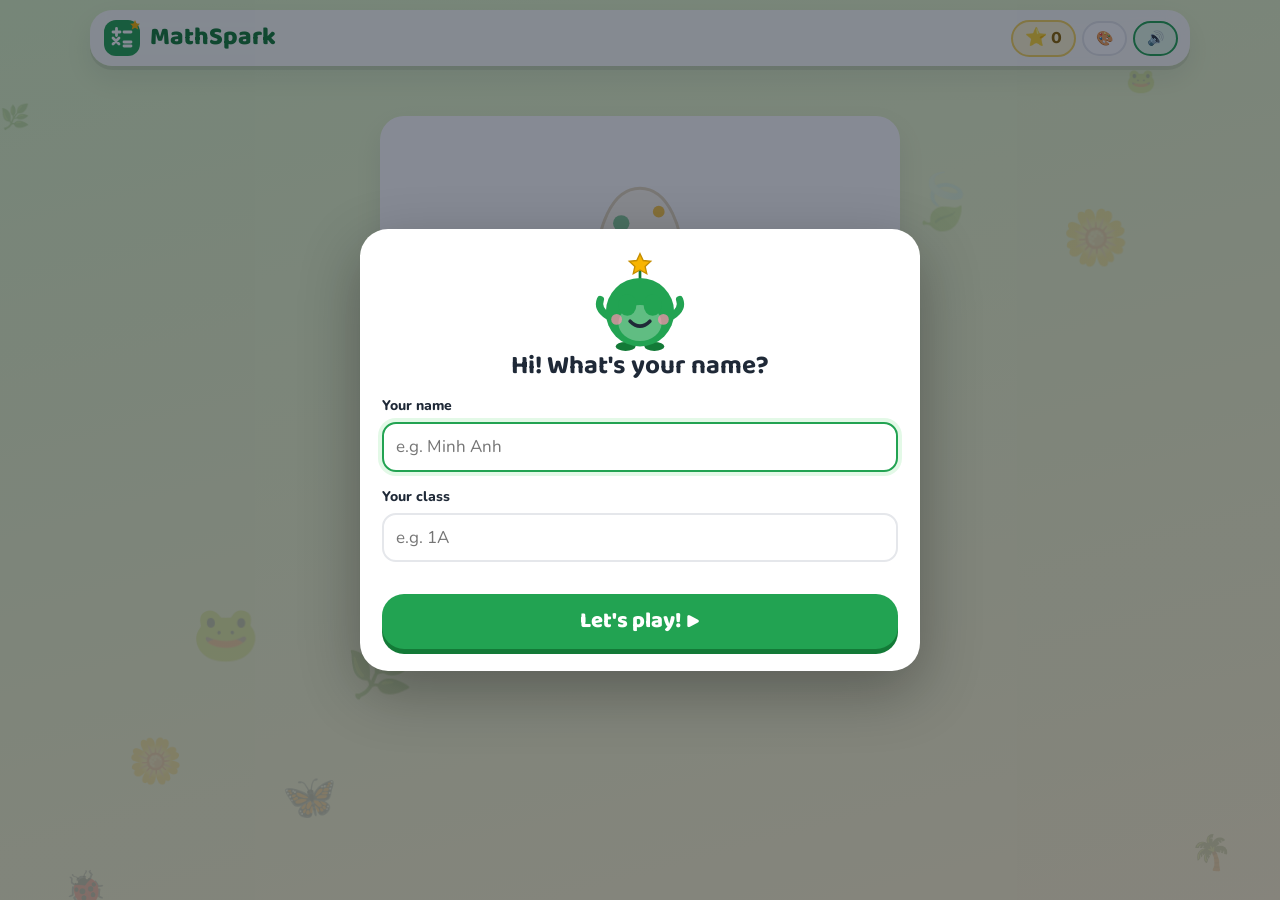
==== commit daa92ba6: "Add files via upload" ====
--- a/index.html
+++ b/index.html
@@ -1,395 +1,8 @@
 <!DOCTYPE html>
-<html lang="en">
-<head>
-<meta charset="utf-8">
-<meta name="viewport" content="width=device-width, initial-scale=1">
-<title>MathSpark</title>
-<link rel="preconnect" href="https://fonts.googleapis.com">
-<link rel="preconnect" href="https://fonts.gstatic.com" crossorigin>
+<html lang="en"><head><meta charset="utf-8"><meta name="viewport" content="width=device-width, initial-scale=1"><title>MathSpark · My math journey</title>
+<link rel="preconnect" href="https://fonts.googleapis.com"><link rel="preconnect" href="https://fonts.gstatic.com" crossorigin>
 <link href="https://fonts.googleapis.com/css2?family=Baloo+2:wght@500;600;700;800&family=Nunito:wght@400;600;700;800;900&display=swap" rel="stylesheet">
-<style id="app-style">
-:root{
-  --ink:#1f2937; --muted:#64748b; --line:#e5e7eb; --card:#ffffff;
-  --good:#16a34a; --good-soft:#dcfce7; --bad:#ef4444; --bad-soft:#fee2e2;
-  --r:24px; --shadow:0 4px 0 rgba(0,0,0,.08), 0 12px 28px rgba(15,23,42,.08);
-  --fd:"Baloo 2",Nunito,system-ui,sans-serif;
-  --c-learn:#3b82f6; --c-learn-d:#1d4ed8; --c-practice:#10b981; --c-practice-d:#047857;
-  --c-games:#f97316; --c-games-d:#c2410c; --c-quiz:#a855f7; --c-quiz-d:#7e22ce;
-}
-body[data-theme=jungle]{--bg1:#dff7c8;--bg2:#fff4cf;--primary:#22a352;--primary-d:#137a37;--accent:#f8b400;--accent-d:#c48d00;--soft:#e3f9e7;--on-bg:#1d3a1f;--on-bg-m:#476b48}
-body[data-theme=ocean]{--bg1:#cdefff;--bg2:#effcff;--primary:#0b8bd3;--primary-d:#075f94;--accent:#ff8a3d;--accent-d:#cf5f17;--soft:#e0f2fe;--on-bg:#0b2c45;--on-bg-m:#3c6681}
-body[data-theme=space]{--bg1:#1b1748;--bg2:#3c2a80;--primary:#7c4dff;--primary-d:#5427c9;--accent:#ffd23f;--accent-d:#c9a000;--soft:#efe9ff;--on-bg:#ffffff;--on-bg-m:#d7d0ff}
-body[data-theme=candy]{--bg1:#ffe0ef;--bg2:#fff2d9;--primary:#ec4899;--primary-d:#b8156b;--accent:#8b5cf6;--accent-d:#6331d6;--soft:#fde7f3;--on-bg:#4a1235;--on-bg-m:#8a4a6f}
-*{box-sizing:border-box;-webkit-tap-highlight-color:transparent}
-html,body{margin:0;color:var(--ink);font-family:Nunito,system-ui,sans-serif;font-size:17px;line-height:1.5}
-body{background:linear-gradient(165deg,var(--bg1),var(--bg2)) fixed;min-height:100vh}
-button,input,select,textarea{font:inherit;color:inherit}
-button{cursor:pointer}
-h1,h2,h3{font-family:var(--fd);line-height:1.12;margin:0}
-.hidden{display:none!important}
-
-/* floating decorations */
-#deco{position:fixed;inset:0;pointer-events:none;z-index:0;overflow:hidden}
-#deco span{position:absolute;font-size:34px;opacity:.22;animation:drift linear infinite}
-body[data-theme=space] #deco span{opacity:.55}
-@keyframes drift{0%{transform:translateY(0) rotate(0)}50%{transform:translateY(-26px) rotate(12deg)}100%{transform:translateY(0) rotate(0)}}
-
-/* header */
-.top{position:sticky;top:0;z-index:20;padding:10px 12px 0}
-.top-in{max-width:1100px;margin:0 auto;background:rgba(255,255,255,.88);backdrop-filter:blur(10px);border-radius:22px;box-shadow:var(--shadow);padding:8px 12px;display:flex;align-items:center;gap:10px;flex-wrap:wrap}
-.brand{display:flex;align-items:center;gap:8px;font-family:var(--fd);font-weight:800;font-size:25px;color:var(--primary-d)}
-.brand .logo{width:40px;height:40px}
-.nav{display:flex;gap:6px}
-.nav button{border:0;background:transparent;padding:7px 14px;border-radius:999px;font-family:var(--fd);font-weight:700;font-size:17px;color:var(--muted)}
-.nav button.on{background:var(--primary);color:#fff}
-.nav button:not(.on):hover{background:var(--soft);color:var(--primary-d)}
-.tools{margin-left:auto;display:flex;gap:6px;align-items:center}
-.pill{border:2px solid var(--line);background:#fff;border-radius:999px;padding:5px 12px;font-weight:800;font-size:14px;display:inline-flex;align-items:center;gap:6px;transition:transform .15s}
-.pill:hover{transform:translateY(-2px)}
-.pill.on{border-color:var(--primary);color:var(--primary-d);background:var(--soft)}
-.starcount{font-family:var(--fd);font-weight:800;font-size:18px;background:#fff7d1;border:2px solid #f6d55c;color:#8a6200;border-radius:999px;padding:3px 12px;display:inline-flex;gap:4px;align-items:center}
-.starcount.bump{animation:bump .5s}
-@keyframes bump{40%{transform:scale(1.35)}}
-main{position:relative;z-index:1;max-width:1100px;margin:0 auto;padding:20px 14px 90px}
-
-/* generic */
-.card{background:var(--card);border-radius:var(--r);box-shadow:var(--shadow)}
-.btn{border:0;border-radius:18px;padding:11px 20px;font-family:var(--fd);font-weight:800;font-size:18px;display:inline-flex;align-items:center;justify-content:center;gap:8px;transition:transform .1s, filter .15s;line-height:1.1}
-.btn:hover:not(:disabled){filter:brightness(1.06);transform:translateY(-2px)}
-.btn:active:not(:disabled){transform:translateY(2px)}
-.btn:disabled{opacity:.45;cursor:not-allowed}
-.btn-primary{background:var(--primary);color:#fff;box-shadow:0 5px 0 var(--primary-d)}
-.btn-accent{background:var(--accent);color:#2b1d00;box-shadow:0 5px 0 var(--accent-d)}
-body[data-theme=candy] .btn-accent,body[data-theme=ocean] .btn-accent{color:#fff}
-.btn-good{background:var(--good);color:#fff;box-shadow:0 5px 0 #0f7a35}
-.btn-ghost{background:#fff;border:2.5px solid var(--line);color:var(--ink);box-shadow:0 4px 0 var(--line)}
-.btn-sm{padding:7px 13px;font-size:15px;border-radius:13px}
-.btn-lg{padding:15px 28px;font-size:22px;border-radius:22px}
-.btn .vi-inline,.basket .vi-inline,.choice .vi-inline{color:inherit;opacity:.85}
-.muted{color:var(--muted)}
-.small{font-size:14px}
-.vi{display:block;font-style:italic;color:#7c3aed;font-size:.9em;margin-top:2px;font-weight:600}
-.vi-inline{font-style:italic;color:#7c3aed;font-weight:700}
-.row{display:flex;gap:10px;align-items:center;flex-wrap:wrap}
-.spacer{flex:1}
-.tag{display:inline-block;font-size:13px;font-weight:800;padding:3px 11px;border-radius:999px;background:var(--soft);color:var(--primary-d)}
-.tag.sun{background:#fff3c4;color:#8a6200}
-.tag.coral{background:#ffe1d6;color:#b5432b}
-.notice{padding:14px 16px;border-radius:16px;background:#fff7d1;border:2px solid #f2dc8f;font-size:15px}
-.notice.err{background:var(--bad-soft);border-color:#f5b5b5}
-.say{border:0;background:var(--soft);color:var(--primary-d);width:34px;height:34px;border-radius:50%;font-size:16px;display:inline-flex;align-items:center;justify-content:center;vertical-align:middle;margin-left:6px;flex:none;transition:transform .15s}
-.say:hover{transform:scale(1.15)}
-.say.vi-say{background:#f3e8ff;color:#7c3aed;font-size:11px;font-weight:900;width:auto;padding:0 9px;border-radius:999px}
-.say.talking{animation:pulse .6s infinite}
-@keyframes pulse{50%{transform:scale(1.2)}}
-.onbg{color:var(--on-bg)}
-.onbg .muted,.onbg-m{color:var(--on-bg-m)}
-body[data-theme=space] .onbg .vi{color:#e9d5ff}
-
-/* mascot */
-.guide{display:flex;align-items:flex-end;gap:10px;margin:4px 0 14px}
-.mascot{width:86px;flex:none;animation:float 3s ease-in-out infinite}
-.mascot svg{width:100%;height:auto;display:block;overflow:visible}
-.mascot .m-big,.mascot .m-sad,.mascot .m-o{display:none}
-.mascot.happy .m-smile,.mascot.sad .m-smile,.mascot.think .m-smile{display:none}
-.mascot.happy .m-big,.mascot.sad .m-sad,.mascot.think .m-o{display:block}
-.mascot.happy{animation:jump .6s ease 2}
-.mascot.sad{animation:wobble .5s ease 2}
-.mascot .lids{transform-box:fill-box;transform-origin:center;animation:blink 4s infinite}
-.mascot .spark{transform-box:fill-box;transform-origin:center;animation:spin 6s linear infinite}
-@keyframes float{50%{transform:translateY(-6px)}}
-@keyframes jump{30%{transform:translateY(-26px) rotate(-6deg)}60%{transform:translateY(0) scale(1.08,.92)}}
-@keyframes wobble{25%{transform:rotate(-10deg)}75%{transform:rotate(10deg)}}
-@keyframes blink{0%,94%,100%{transform:scaleY(0)}96%{transform:scaleY(1)}}
-@keyframes spin{to{transform:rotate(360deg)}}
-.bubble{position:relative;background:#fff;border-radius:22px;padding:12px 16px;font-weight:800;font-size:17px;box-shadow:var(--shadow);max-width:560px;margin-bottom:22px;animation:popin .35s}
-.bubble::before{content:"";position:absolute;left:-10px;bottom:18px;border:10px solid transparent;border-right-color:#fff;border-left:0}
-@keyframes popin{from{transform:scale(.85);opacity:0}}
-
-/* library */
-.hero{display:flex;gap:6px;align-items:flex-end;margin-bottom:18px;flex-wrap:wrap}
-.hero .mascot{width:120px}
-.hero h1{font-size:38px}
-.grid{display:grid;grid-template-columns:repeat(auto-fill,minmax(260px,1fr));gap:18px}
-.act{padding:18px;display:flex;flex-direction:column;gap:10px;cursor:pointer;transition:transform .15s;position:relative;border:3px solid transparent}
-.act:hover{transform:translateY(-5px) rotate(-.6deg);border-color:var(--primary)}
-.act .icon{width:72px;height:72px;border-radius:22px;display:flex;align-items:center;justify-content:center;font-size:42px;box-shadow:inset 0 -5px 0 rgba(0,0,0,.08)}
-.act h3{font-size:24px}
-.pips{display:flex;gap:6px}
-.pip{width:36px;height:36px;border-radius:12px;display:flex;align-items:center;justify-content:center;font-size:18px;background:#f1f5f9;filter:grayscale(1);opacity:.5}
-.pip.on{filter:none;opacity:1;background:#fff7d1}
-.act .foot{display:flex;align-items:center;gap:8px;margin-top:auto}
-.empty{text-align:center;padding:40px 20px}
-
-/* create */
-.create{display:grid;grid-template-columns:1.25fr 1fr;gap:18px}
-@media (max-width:860px){.create{grid-template-columns:1fr}}
-.sec{padding:20px;margin-bottom:16px}
-.sec h2{font-size:26px;margin-bottom:10px}
-.drop{border:3px dashed #cbd5e1;border-radius:var(--r);padding:28px 18px;text-align:center;background:#fafcff;cursor:pointer;transition:all .15s}
-.drop.over{border-color:var(--primary);background:var(--soft);transform:scale(1.01)}
-.drop .big{font-size:52px}
-.drop h3{font-size:24px;margin:4px 0}
-.files{display:flex;flex-direction:column;gap:8px;margin-top:12px}
-.file{display:flex;align-items:center;gap:10px;padding:8px 10px;border:2px solid var(--line);border-radius:14px;background:#fff}
-.file .thumb{width:44px;height:44px;border-radius:10px;object-fit:cover;display:flex;align-items:center;justify-content:center;font-weight:800;font-size:11px;color:#fff;flex:none}
-.file .nm{font-weight:800;font-size:15px;word-break:break-all}
-.file .st{font-size:13px;color:var(--muted)}
-.file .x{margin-left:auto;border:0;background:transparent;font-size:22px;color:var(--muted);padding:2px 8px;border-radius:8px}
-label.f{display:block;font-weight:800;font-size:14px;margin:14px 0 6px}
-textarea,select,input[type=text]{width:100%;border:2.5px solid var(--line);border-radius:14px;padding:10px 12px;background:#fff}
-textarea:focus,select:focus,input:focus{outline:none;border-color:var(--primary);box-shadow:0 0 0 4px var(--soft)}
-.settings{display:grid;grid-template-columns:1fr 1fr;gap:4px 12px}
-.check{display:flex;gap:8px;align-items:center;font-weight:800;margin-top:14px;font-size:15px}
-.check input{width:20px;height:20px;accent-color:var(--primary)}
-.status{margin-top:16px;padding:16px;border-radius:16px;background:var(--soft)}
-.steps{list-style:none;padding:0;margin:8px 0 0}
-.steps li{display:flex;gap:10px;align-items:center;padding:4px 0;color:var(--muted);font-weight:800}
-.steps li.on{color:var(--primary-d)} .steps li.done{color:var(--good)}
-.dot{width:20px;height:20px;border-radius:50%;border:2.5px solid currentColor;flex:none;display:flex;align-items:center;justify-content:center;font-size:12px}
-li.on .dot{border-top-color:transparent;animation:spin 1s linear infinite}
-
-/* player */
-.teacherbar{display:flex;gap:8px;align-items:center;flex-wrap:wrap;padding:10px 14px;border-radius:18px;background:#fff;margin-bottom:12px;border:3px dashed #c4b5fd}
-.phead{display:flex;gap:12px;align-items:center;flex-wrap:wrap}
-.phead h1{font-size:34px}
-.back{border:0;background:#fff;width:50px;height:50px;border-radius:16px;font-size:22px;flex:none;box-shadow:var(--shadow)}
-.ticon{width:64px;height:64px;border-radius:20px;display:flex;align-items:center;justify-content:center;font-size:38px;background:#fff;box-shadow:var(--shadow);flex:none}
-.tabs{display:grid;grid-template-columns:repeat(4,1fr);gap:12px;margin:6px 0 4px}
-.tab{position:relative;border:0;border-radius:22px;padding:12px 6px 10px;color:#fff;font-family:var(--fd);font-weight:800;font-size:21px;display:flex;flex-direction:column;align-items:center;gap:0;transition:transform .15s;opacity:.88}
-.tab .ic{font-size:30px;line-height:1.1}
-.tab small{font-family:Nunito,system-ui,sans-serif;font-weight:800;font-size:13px;opacity:.9}
-.tab:hover{transform:translateY(-3px)}
-.tab.on{opacity:1;transform:translateY(-4px) scale(1.03);outline:4px solid #fff}
-.tab .done{position:absolute;top:-6px;right:-6px;background:#fff;border-radius:50%;width:26px;height:26px;font-size:15px;display:flex;align-items:center;justify-content:center;box-shadow:0 2px 4px rgba(0,0,0,.15)}
-.t-learn{background:var(--c-learn);box-shadow:0 6px 0 var(--c-learn-d)}
-.t-practice{background:var(--c-practice);box-shadow:0 6px 0 var(--c-practice-d)}
-.t-games{background:var(--c-games);box-shadow:0 6px 0 var(--c-games-d)}
-.t-quiz{background:var(--c-quiz);box-shadow:0 6px 0 var(--c-quiz-d)}
-@media (max-width:600px){.tab{font-size:15px;border-radius:16px}.tab small{display:none}.tab .ic{font-size:24px}.phead h1{font-size:26px}.mascot{width:66px}.hero h1{font-size:28px}.hero .mascot{width:90px}.brand span{display:none}.nl{display:none}.top-in{flex-wrap:nowrap;gap:6px;padding:6px 8px}.tools{gap:4px}.pill{padding:4px 8px;font-size:12px}.starcount{font-size:15px;padding:2px 8px}.nav button{padding:6px 10px}.brand .logo{width:34px;height:34px}}
-
-/* learn */
-.vocab{display:grid;grid-template-columns:repeat(auto-fill,minmax(190px,1fr));gap:12px}
-.vcard{perspective:900px;height:160px;cursor:pointer}
-.vinner{position:relative;width:100%;height:100%;transition:transform .5s cubic-bezier(.4,1.6,.6,1);transform-style:preserve-3d}
-.vcard.flip .vinner{transform:rotateY(180deg)}
-.vface{position:absolute;inset:0;backface-visibility:hidden;border-radius:20px;padding:12px;display:flex;flex-direction:column;justify-content:center;align-items:center;text-align:center}
-.vfront{background:#fff7d1;border:3px solid #f6d55c}
-.vfront .em{font-size:36px;line-height:1}
-.vfront b{font-family:var(--fd);font-size:24px}
-.vback{background:var(--soft);border:3px solid var(--primary);transform:rotateY(180deg);font-size:15px;font-weight:700}
-.concept{padding:20px;margin-bottom:16px;border-left:10px solid var(--c-learn)}
-.concept h3{font-size:25px;margin-bottom:6px;display:flex;align-items:center;flex-wrap:wrap}
-.example{background:#f8fafc;border-radius:18px;padding:14px 16px;margin-top:12px;border:2px dashed #cbd5e1}
-.example .q{font-weight:800;font-size:18px}
-.stepper{list-style:none;padding:0;margin:10px 0 0;counter-reset:s}
-.stepper li{counter-increment:s;display:none;gap:10px;padding:6px 0;align-items:flex-start}
-.stepper li.show{display:flex;animation:popin .35s}
-.stepper li::before{content:counter(s);flex:none;width:30px;height:30px;border-radius:50%;background:var(--c-learn);color:#fff;font-weight:900;font-size:15px;display:flex;align-items:center;justify-content:center}
-.ans{display:inline-block;margin-top:8px;padding:6px 16px;border-radius:999px;background:var(--good-soft);color:var(--good);font-weight:900;font-size:18px;animation:popin .4s}
-
-/* visuals */
-.visual{margin:12px 0;display:flex;flex-direction:column;align-items:center;gap:6px}
-.visual svg{max-width:100%;height:auto}
-.vgroups{display:flex;gap:14px;flex-wrap:wrap;justify-content:center}
-.hoop{min-width:110px;min-height:96px;border-radius:50%/46%;border:4px solid #dc2626;padding:14px 16px;display:flex;flex-wrap:wrap;gap:4px;align-items:center;justify-content:center;max-width:260px;background:#fff}
-.hoop.h1{border-color:#2563eb}.hoop.h2{border-color:#16a34a}
-.obj{position:relative;border:0;background:transparent;font-size:34px;line-height:1;padding:2px;transition:transform .15s}
-.obj:hover{transform:scale(1.15)}
-.obj.counted{transform:scale(1.1)}
-.obj .n{position:absolute;top:-8px;right:-8px;background:var(--accent);color:#fff;font:900 13px Nunito;border-radius:999px;min-width:22px;height:22px;display:flex;align-items:center;justify-content:center;animation:popin .25s;box-shadow:0 2px 0 var(--accent-d)}
-.vhint{font-size:13px;font-weight:800;color:var(--muted)}
-.vhint button{border:0;background:#f1f5f9;border-radius:999px;padding:2px 10px;font-weight:800;font-size:13px;margin-left:6px}
-.tf-grid{display:grid;grid-template-columns:repeat(5,46px);gap:5px;padding:6px;background:#334155;border-radius:10px}
-.tf-cell{width:46px;height:46px;background:#fff;border-radius:6px;display:flex;align-items:center;justify-content:center;border:0;padding:0;position:relative}
-.tf-cell i{width:32px;height:32px;border-radius:50%;background:#ef4444;display:block}
-.tf-cell .n{position:absolute;top:-6px;right:-6px;background:var(--accent);color:#fff;font:900 11px Nunito;border-radius:999px;min-width:18px;height:18px;display:flex;align-items:center;justify-content:center}
-.arr{display:grid;gap:4px;font-size:28px;line-height:1}
-.shapes{display:flex;gap:14px;flex-wrap:wrap;justify-content:center}
-.shapes figure{margin:0;text-align:center;font-weight:800;font-size:13px}
-
-/* playground */
-.play{padding:20px;margin-bottom:16px;border:4px solid var(--accent);background:linear-gradient(180deg,#fff,#fffbea)}
-.play h2{font-size:26px}
-.pg-area{display:grid;grid-template-columns:1fr 1fr;gap:14px;margin-top:12px}
-.pg-hoop{min-height:150px;border-radius:50%/45%;border:5px solid #dc2626;display:flex;flex-wrap:wrap;gap:6px;align-items:center;justify-content:center;padding:18px;background:#fff;transition:background .2s}
-.pg-hoop.b{border-color:#2563eb}
-.pg-hoop .obj{font-size:40px}
-.pg-out{display:flex;gap:18px;align-items:center;justify-content:center;flex-wrap:wrap;margin-top:8px}
-.found{display:flex;gap:6px;flex-wrap:wrap;justify-content:center}
-.found span{background:var(--good-soft);color:var(--good);font-weight:900;border-radius:999px;padding:3px 12px;animation:popin .3s}
-
-/* practice */
-.dots{display:flex;gap:6px;flex-wrap:wrap;justify-content:center;margin-bottom:12px}
-.dots i{width:22px;height:22px;border-radius:50%;background:#fff;border:3px solid #cbd5e1;display:flex;align-items:center;justify-content:center;font-style:normal;font-size:11px}
-.dots i.cur{border-color:var(--c-practice);transform:scale(1.25);background:#d1fae5}
-.dots i.star{background:#fde047;border-color:#eab308}
-.dots i.ok{background:#86efac;border-color:#16a34a}
-.dots i.help{background:#e2e8f0;border-color:#94a3b8}
-.qcard{max-width:760px;margin:0 auto;padding:22px;position:relative}
-.qcard.glow{box-shadow:0 0 0 5px #86efac, var(--shadow)}
-.qtext{font-size:23px;font-weight:900;display:flex;align-items:center;flex-wrap:wrap;gap:4px;line-height:1.3}
-.lvl{font-family:var(--fd);font-weight:800;font-size:15px;color:var(--c-practice-d)}
-.choices{display:grid;grid-template-columns:1fr 1fr;gap:12px;margin-top:10px}
-@media (max-width:560px){.choices{grid-template-columns:1fr}}
-.choice{border:0;border-radius:20px;padding:16px;text-align:left;font-weight:900;font-size:21px;display:flex;gap:12px;align-items:center;color:#fff;transition:transform .12s, opacity .2s;min-height:66px}
-.choice:hover:not(:disabled){transform:translateY(-3px) scale(1.02)}
-.choice .shp{flex:none;width:38px;height:38px;border-radius:12px;background:rgba(255,255,255,.25);display:flex;align-items:center;justify-content:center;font-size:20px}
-.ch0{background:#ef4444;box-shadow:0 5px 0 #b91c1c}.ch1{background:#3b82f6;box-shadow:0 5px 0 #1d4ed8}.ch2{background:#eab308;box-shadow:0 5px 0 #a16207}.ch3{background:#22c55e;box-shadow:0 5px 0 #15803d}.ch4{background:#a855f7;box-shadow:0 5px 0 #7e22ce}
-.choice.dim{opacity:.35}
-.choice.right{outline:5px solid #16a34a;animation:bump .5s}
-.choice.wrong{outline:5px solid #111827;opacity:.5}
-.ansrow{display:flex;gap:10px;align-items:center;margin-top:12px;flex-wrap:wrap;justify-content:center}
-.ansin{font-family:var(--fd);font-size:30px!important;font-weight:800;text-align:center;max-width:220px;padding:6px 10px!important;border-width:3px!important}
-.keypad{display:grid;grid-template-columns:repeat(5,1fr);gap:8px;max-width:420px;margin:12px auto 0}
-.keypad button{border:0;background:#fff;border-radius:14px;padding:10px 0;font-family:var(--fd);font-weight:800;font-size:24px;box-shadow:0 4px 0 #cbd5e1, inset 0 0 0 2px #e2e8f0;transition:transform .08s}
-.keypad button:active{transform:translateY(3px);box-shadow:0 1px 0 #cbd5e1, inset 0 0 0 2px #e2e8f0}
-.keypad .k-del{background:#fee2e2}
-.fb{margin-top:12px;padding:12px 14px;border-radius:16px;font-size:16px;font-weight:700;animation:popin .3s}
-.fb.good{background:var(--good-soft);color:#14532d}
-.fb.bad{background:var(--bad-soft);color:#7f1d1d}
-.fb.hint{background:#fff7d1;color:#5c4100}
-.fb.sol{background:#f3e8ff;color:#4c1d95}
-.shake{animation:shake .4s}
-@keyframes shake{20%,60%{transform:translateX(-8px)}40%,80%{transform:translateX(8px)}}
-.actions{display:flex;gap:10px;justify-content:center;flex-wrap:wrap;margin-top:16px}
-
-/* games */
-.gpick{display:grid;grid-template-columns:repeat(auto-fill,minmax(230px,1fr));gap:16px}
-.gcard{padding:20px;text-align:center;cursor:pointer;transition:transform .15s;border:4px solid transparent;position:relative;overflow:hidden}
-.gcard:hover{transform:translateY(-5px) rotate(1deg)}
-.gcard .big{font-size:58px;line-height:1.1;display:inline-block;animation:float 2.5s ease-in-out infinite}
-.gcard h3{font-size:25px;margin-top:4px}
-.gbar{display:flex;gap:8px;align-items:center;flex-wrap:wrap;margin-bottom:12px}
-.score{font-family:var(--fd);font-weight:800;font-size:20px;background:#fff;border-radius:999px;padding:4px 14px;box-shadow:var(--shadow)}
-.sky{position:relative;height:420px;border-radius:var(--r);overflow:hidden;background:linear-gradient(180deg,#bae6fd,#e0f2fe 70%,#bbf7d0);box-shadow:var(--shadow);touch-action:manipulation}
-body[data-theme=space] .sky{background:linear-gradient(180deg,#0f0c2e,#2a1f66)}
-.sign{position:absolute;left:50%;top:12px;transform:translateX(-50%);background:#fff;border-radius:18px;padding:8px 18px;font-weight:900;font-size:24px;box-shadow:var(--shadow);z-index:3;text-align:center;max-width:92%}
-.balloon{position:absolute;bottom:0;width:96px;height:150px;border:0;background:transparent;padding:0;z-index:2;will-change:transform}
-.balloon svg{position:absolute;inset:0;width:100%;height:100%}
-.balloon b{position:absolute;left:0;right:0;top:30px;text-align:center;font-family:var(--fd);font-weight:800;font-size:26px;color:#fff;text-shadow:0 2px 0 rgba(0,0,0,.25);pointer-events:none;padding:0 6px;line-height:1}
-.balloon.popped{animation:popb .35s forwards}
-@keyframes popb{to{transform:scale(1.6);opacity:0}}
-.plus{position:absolute;font-family:var(--fd);font-weight:800;font-size:30px;color:#16a34a;pointer-events:none;animation:rise 1s forwards;z-index:5}
-@keyframes rise{to{transform:translateY(-60px);opacity:0}}
-.mem{display:grid;grid-template-columns:repeat(4,1fr);gap:12px;max-width:640px;margin:0 auto}
-@media (max-width:560px){.mem{grid-template-columns:repeat(3,1fr)}}
-.mcard{perspective:700px;aspect-ratio:1/1;border:0;background:transparent;padding:0}
-.mcard .in{position:relative;width:100%;height:100%;transition:transform .45s;transform-style:preserve-3d}
-.mcard.open .in,.mcard.matched .in{transform:rotateY(180deg)}
-.mcard .f{position:absolute;inset:0;backface-visibility:hidden;border-radius:18px;display:flex;align-items:center;justify-content:center;text-align:center;padding:6px;font-weight:900;font-size:19px;line-height:1.15}
-.mcard .bk{background:var(--primary);color:#fff;font-size:38px;box-shadow:0 5px 0 var(--primary-d)}
-.mcard .ft{background:#fff;transform:rotateY(180deg);border:4px solid var(--accent);word-break:break-word}
-.mcard.matched .ft{border-color:#16a34a;background:#f0fdf4;animation:bump .5s}
-.sortzone{position:relative;min-height:440px;touch-action:none}
-.scard{position:absolute;left:50%;top:10px;width:min(440px,88%);transform:translateX(-50%);background:#fff;border-radius:24px;padding:22px;box-shadow:0 10px 30px rgba(0,0,0,.15);text-align:center;font-weight:900;font-size:22px;cursor:grab;z-index:3;user-select:none;touch-action:none;border:4px solid var(--accent)}
-.scard.drag{cursor:grabbing;transition:none}
-.scard.fly{transition:all .45s ease-in}
-.scard.back{transition:transform .35s cubic-bezier(.3,1.6,.6,1)}
-.baskets{position:absolute;left:0;right:0;bottom:0;display:grid;grid-template-columns:1fr 1fr;gap:16px}
-.basket{border:0;border-radius:28px 28px 40px 40px;padding:18px 10px;color:#fff;font-family:var(--fd);font-weight:800;font-size:26px;display:flex;flex-direction:column;align-items:center;transition:transform .2s}
-.basket .e{font-size:44px;line-height:1}
-.basket .cnt{font-size:16px;background:rgba(255,255,255,.3);border-radius:999px;padding:0 10px}
-.basket.t{background:#22c55e;box-shadow:0 7px 0 #15803d}
-.basket.f{background:#ef4444;box-shadow:0 7px 0 #b91c1c}
-.basket.hot{transform:scale(1.08)}
-.basket.bounce{animation:bump .5s}
-.clock{font-family:var(--fd);font-size:56px;font-weight:800;color:var(--c-games);line-height:1}
-.speedq{font-family:var(--fd);font-size:42px;font-weight:800;margin:10px 0;text-align:center}
-.timebar{height:14px;background:#e2e8f0;border-radius:999px;overflow:hidden}
-.timebar i{display:block;height:100%;background:linear-gradient(90deg,#f97316,#facc15);transition:width 1s linear}
-
-/* picture visual */
-.vimg{position:relative;width:min(100%,620px);border-radius:18px;overflow:hidden;box-shadow:0 4px 0 rgba(0,0,0,.08)}
-.vimg img{display:block;width:100%;height:auto;user-select:none}
-.vimg .spot{position:absolute;width:12%;aspect-ratio:1/1;transform:translate(-50%,-50%);border-radius:50%;border:3px dashed rgba(255,255,255,.9);background:rgba(255,255,255,.12);padding:0;animation:spotp 1.6s infinite}
-@keyframes spotp{50%{box-shadow:0 0 0 6px rgba(255,255,255,.5)}}
-.vimg .spot.counted{animation:none;border-style:solid;border-color:#facc15;background:rgba(250,204,21,.25)}
-.vimg .spot .n{position:absolute;top:-10px;right:-10px;background:var(--accent);color:#fff;font:900 16px Nunito,sans-serif;border-radius:999px;min-width:28px;height:28px;display:flex;align-items:center;justify-content:center;box-shadow:0 2px 0 var(--accent-d);animation:popin .25s}
-.vimg .ring{position:absolute;border:5px solid;border-radius:50%;opacity:0;transform:scale(.8);transition:all .35s;pointer-events:none}
-.vimg.rings-on .ring{opacity:1;transform:scale(1)}
-
-/* sending results */
-.sendbox{margin:14px 0 4px}
-.sendbtn{text-decoration:none}
-#whoBtn{max-width:180px;overflow:hidden;text-overflow:ellipsis;white-space:nowrap}
-
-/* two circles */
-.hoop.circ,.pg-hoop.circ{border-radius:50%!important;border-color:#b91c1c!important;border-width:4px}
-.hoop.circ{width:min(180px,40vw);height:min(180px,40vw);min-width:0;max-width:none;min-height:0;padding:22px;align-content:center}
-.pg-hoop.circ{justify-self:center;width:min(100%,260px);min-height:0}
-.c2game{text-align:center}
-.tray{min-height:78px;display:flex;flex-wrap:wrap;gap:8px;justify-content:center;align-items:center;padding:10px;border:3px dashed #cbd5e1;border-radius:20px;background:#f8fafc;margin-top:10px}
-.circles2{display:grid;grid-template-columns:1fr 1fr;gap:18px;margin:16px auto;max-width:560px}
-.cz{aspect-ratio:1/1;border-radius:50%;border:5px solid #b91c1c;background:#fff;display:flex;flex-wrap:wrap;align-content:center;justify-content:center;gap:4px;padding:16%;transition:background .15s}
-.cz.hot{background:#fff1f2;transform:scale(1.03)}
-.piece{font-size:40px;border:0;background:transparent;touch-action:none;cursor:grab;user-select:none;line-height:1;padding:2px;position:relative;transition:transform .15s}
-.piece.drag{z-index:30;transition:none;cursor:grabbing}
-.piece.sel{outline:4px solid var(--accent);border-radius:12px}
-.frame{display:flex;flex-direction:column;gap:10px;align-items:center;font-size:24px;font-weight:900;margin-top:8px}
-.fbox{width:66px;height:58px;border-radius:12px;border:3px solid #eab308!important;background:#fef9c3!important;font-family:var(--fd);font-size:30px;font-weight:800;text-align:center;padding:0!important;vertical-align:middle;cursor:pointer}
-.fbox.on{outline:4px solid var(--primary)}
-.fbox.ok{background:#dcfce7!important;border-color:#16a34a!important}
-.fbox.no{background:#fee2e2!important;border-color:#ef4444!important;animation:shake .4s}
-@media (max-width:560px){.piece{font-size:32px}.circles2{gap:10px}}
-
-/* build the model */
-.mgame{text-align:center}
-.mg-q{font-family:var(--fd);font-weight:800;font-size:28px;display:flex;align-items:center;justify-content:center;gap:6px}
-.mg-model .visual{margin:6px 0}
-.mg-model svg{width:min(400px,92%);height:auto}
-.pw-empty{stroke:#f97316!important;stroke-dasharray:10 7;animation:dash 1s linear infinite}
-@keyframes dash{to{stroke-dashoffset:-34}}
-.pw-hot{fill:#fff3c4!important}
-.pw-ok{stroke:#16a34a!important;fill:#f0fdf4!important}
-.tiles{display:flex;gap:16px;justify-content:center;flex-wrap:wrap;margin:6px 0 10px}
-.tile-n{width:82px;height:82px;border-radius:50%;border:4px solid #fff;font-family:var(--fd);font-weight:800;font-size:36px;color:#fff;box-shadow:0 6px 0 rgba(0,0,0,.18);touch-action:none;cursor:grab;position:relative;z-index:5;user-select:none}
-.tile-n.drag{z-index:30;cursor:grabbing;transition:none}
-.tile-n.back{transition:transform .35s cubic-bezier(.3,1.6,.6,1)}
-.tile-n.fly{transition:transform .35s ease-in,opacity .35s}
-.tile-n.glow{animation:pulse .8s infinite}
-.mg-help{min-height:40px}
-.sign .visual{margin:2px 0}.sign svg{width:140px}
-.mcard .ft .visual{margin:0;width:100%}.mcard .ft svg{width:100%;height:auto}
-.scard .visual svg{width:190px}
-.speedq .visual svg{width:220px}
-
-/* quiz path */
-.path{display:flex;align-items:center;gap:0;overflow-x:auto;padding:50px 10px 10px;margin-bottom:8px;scrollbar-width:none}
-.stone{flex:none;width:42px;height:42px;border-radius:50%;background:#fff;border:4px solid #e2e8f0;display:flex;align-items:center;justify-content:center;font-weight:900;font-size:15px;position:relative;box-shadow:0 3px 0 rgba(0,0,0,.1)}
-.stone.r{background:#bbf7d0;border-color:#16a34a}
-.stone.w{background:#fecaca;border-color:#ef4444}
-.stone.cur{border-color:var(--c-quiz);transform:scale(1.2)}
-.stone .me{position:absolute;bottom:34px;left:50%;transform:translateX(-50%);width:38px;animation:float 1.5s ease-in-out infinite}
-.link{flex:none;width:22px;height:6px;background:rgba(255,255,255,.7);border-radius:3px}
-.flag{flex:none;font-size:34px;margin-left:6px}
-.result{text-align:center;padding:30px 20px}
-.stars{font-size:58px;letter-spacing:6px;line-height:1}
-.stars span{display:inline-block;animation:starin .5s backwards}
-.stars span:nth-child(2){animation-delay:.2s}.stars span:nth-child(3){animation-delay:.4s}
-.stars .off{filter:grayscale(1);opacity:.25}
-@keyframes starin{from{transform:scale(0) rotate(-180deg)}}
-.result h2{font-size:32px;margin:8px 0}
-.trophy{font-size:84px;display:inline-block;animation:jump 1s ease 2}
-.review{text-align:left;margin-top:18px}
-.review .it{padding:12px 0;border-top:2px dashed var(--line)}
-
-/* modal, toast, fx */
-#modal{position:fixed;inset:0;background:rgba(15,23,42,.5);display:flex;align-items:center;justify-content:center;z-index:50;padding:16px}
-#modal .box{background:#fff;border-radius:28px;padding:22px;max-width:560px;width:100%;box-shadow:0 20px 60px rgba(0,0,0,.3);animation:popin .25s}
-#modal h3{font-size:26px;margin-bottom:8px}
-.themes{display:grid;grid-template-columns:1fr 1fr;gap:12px;margin-top:10px}
-.themebtn{border:4px solid transparent;border-radius:22px;padding:16px 10px;text-align:center;font-family:var(--fd);font-weight:800;font-size:20px;transition:transform .15s}
-.themebtn:hover{transform:scale(1.04)}
-.themebtn.on{border-color:#111827}
-.themebtn .e{font-size:40px;display:block;line-height:1.2}
-#toast{position:fixed;left:50%;bottom:22px;transform:translateX(-50%) translateY(30px);opacity:0;background:#111827;color:#fff;padding:12px 18px;border-radius:16px;font-weight:800;z-index:60;transition:all .25s;pointer-events:none;max-width:90vw;text-align:center}
-#toast.show{opacity:1;transform:translateX(-50%) translateY(0)}
-#confetti{position:fixed;inset:0;pointer-events:none;z-index:40}
-.flystar{position:fixed;font-size:34px;z-index:70;pointer-events:none;transition:transform .8s cubic-bezier(.5,-0.4,.6,1),opacity .8s}
-.offline-badge{font-size:13px;font-weight:800;background:#ffe1d6;color:#b5432b;padding:4px 10px;border-radius:999px}
-</style>
-</head>
+<link rel="stylesheet" href="app.css"></head>
 <body data-theme="jungle">
 <div id="app-root">
   <div id="deco"></div>
@@ -417,1471 +30,6 @@
   <canvas id="confetti"></canvas>
 </div>
 <script src="config.js"></script>
-<script id="app-main">
-(() => {
-"use strict";
-const TEMPLATE_BODY = document.getElementById("app-root").outerHTML;
-const STYLE_TEXT = document.getElementById("app-style").textContent;
-
-/* ===================== helpers ===================== */
-const $ = (s, r = document) => r.querySelector(s);
-const $$ = (s, r = document) => [...r.querySelectorAll(s)];
-const esc = s => String(s ?? "").replace(/[&<>"']/g, c => ({ "&": "&amp;", "<": "&lt;", ">": "&gt;", '"': "&quot;", "'": "&#39;" }[c]));
-const shuffle = a => { a = a.slice(); for (let i = a.length - 1; i > 0; i--) { const j = Math.floor(Math.random() * (i + 1)); [a[i], a[j]] = [a[j], a[i]]; } return a; };
-const pick = a => a[Math.floor(Math.random() * a.length)];
-const store = {
-  get(k, d) { try { const v = localStorage.getItem("mathspark_" + k); return v == null ? d : JSON.parse(v); } catch { return d; } },
-  set(k, v) { try { localStorage.setItem("mathspark_" + k, JSON.stringify(v)); } catch {} }
-};
-const PALETTE = ["#ef4444", "#3b82f6", "#eab308", "#22c55e", "#a855f7", "#f97316", "#ec4899", "#06b6d4"];
-const colorFor = s => { let h = 0; for (const c of String(s)) h = (h * 31 + c.charCodeAt(0)) >>> 0; return PALETTE[h % PALETTE.length]; };
-
-const THEMES = {
-  jungle: { name: "Jungle", vi: "Rừng xanh", icon: "🐸", deco: ["🌿", "🐸", "🦋", "🌼", "🍃", "🐞", "🌴"], bg: "linear-gradient(160deg,#dff7c8,#fff4cf)" },
-  ocean: { name: "Ocean", vi: "Đại dương", icon: "🐠", deco: ["🐟", "🐠", "🫧", "🐚", "🐙", "🦀", "🌊"], bg: "linear-gradient(160deg,#cdefff,#effcff)" },
-  space: { name: "Space", vi: "Vũ trụ", icon: "🚀", deco: ["⭐", "🚀", "🪐", "🌙", "✨", "☄️", "🛸"], bg: "linear-gradient(160deg,#1b1748,#3c2a80)", dark: true },
-  candy: { name: "Candy", vi: "Kẹo ngọt", icon: "🍭", deco: ["🍭", "🧁", "🍬", "🌈", "🍩", "🍓", "🎀"], bg: "linear-gradient(160deg,#ffe0ef,#fff2d9)" },
-};
-
-const S = {
-  vi: store.get("vi", true), sound: store.get("sound", true), theme: store.get("theme", "jungle"),
-  view: "library", activities: [], localActs: [], current: null, preview: false, tab: "learn",
-  game: null, pr: null, quiz: null,
-  db: null, user: null, sample: null, downloads: null, canEdit: null, imgMax: 0,
-  libState: "loading", files: [], build: null,
-  lib: window.__LIB__ || null, formUrl: "", student: store.get("student", null), pendingKey: null, direct: false, sent: {},
-  timer: null, raf: null, embed: window.__EMBED__ || null,
-};
-if (!THEMES[S.theme]) S.theme = "jungle";
-
-function bi(en) { return esc(en); }
-function biV(en, vi) { return vi ? `${esc(en)}<span class="vi">${esc(vi)}</span>` : esc(en); }
-function toast(msg, ms = 2600) {
-  const t = $("#toast"); t.textContent = msg; t.classList.add("show");
-  clearTimeout(toast._t); toast._t = setTimeout(() => t.classList.remove("show"), ms);
-}
-function modal(html, onMount) {
-  const m = $("#modal"); m.innerHTML = `<div class="box">${html}</div>`; m.classList.remove("hidden");
-  const close = () => { m.classList.add("hidden"); m.innerHTML = ""; };
-  m.onclick = e => { if (e.target === m) close(); };
-  onMount && onMount(m, close);
-  return close;
-}
-function askConfirm(title, body, okLabel = "OK") {
-  return new Promise(res => {
-    modal(`<h3>${esc(title)}</h3><p class="muted">${esc(body)}</p><div class="row" style="justify-content:flex-end;margin-top:14px"><button class="btn btn-ghost btn-sm" data-r="0">Cancel</button><button class="btn btn-primary btn-sm" data-r="1">${esc(okLabel)}</button></div>`,
-      (m, close) => $$("[data-r]", m).forEach(b => b.onclick = () => { close(); res(b.dataset.r === "1"); }));
-  });
-}
-
-/* ===================== theme ===================== */
-function applyTheme() {
-  document.body.dataset.theme = S.theme;
-  const d = $("#deco"), t = THEMES[S.theme];
-  d.innerHTML = Array.from({ length: 16 }, (_, i) => {
-    const x = (i * 61) % 100, y = (i * 37 + 11) % 100, dur = 6 + (i % 5) * 2, delay = -(i * 1.3), sz = 24 + (i % 4) * 10;
-    return `<span style="left:${x}%;top:${y}%;font-size:${sz}px;animation-duration:${dur}s;animation-delay:${delay}s">${t.deco[i % t.deco.length]}</span>`;
-  }).join("");
-}
-function themePicker() {
-  modal(`<h3>🎨 ${bi("Pick a theme", "Chọn chủ đề", true)}</h3><div class="themes">${Object.entries(THEMES).map(([k, t]) =>
-    `<button class="themebtn ${k === S.theme ? "on" : ""}" data-th="${k}" style="background:${t.bg};color:${t.dark ? "#fff" : "#1f2937"}"><span class="e">${t.icon}</span>${bi(t.name, t.vi)}</button>`).join("")}</div>`,
-    (m, close) => $$("[data-th]", m).forEach(b => b.onclick = () => { S.theme = b.dataset.th; store.set("theme", S.theme); applyTheme(); tone("win"); close(); render(); }));
-}
-
-/* ===================== sound + speech ===================== */
-let AC = null;
-function tone(kind) {
-  if (!S.sound) return;
-  try {
-    AC = AC || new (window.AudioContext || window.webkitAudioContext)();
-    const seqs = {
-      good: [[660, 0], [880, .09], [1175, .18]], bad: [[260, 0], [200, .12]], win: [[523, 0], [659, .1], [784, .2], [1046, .32]],
-      pop: [[900, 0], [1400, .03]], flip: [[520, 0]], tap: [[740, 0]], whoosh: [[400, 0], [700, .05], [1000, .1]]
-    };
-    (seqs[kind] || seqs.tap).forEach(([f, t]) => {
-      const o = AC.createOscillator(), g = AC.createGain();
-      o.type = kind === "bad" ? "sawtooth" : kind === "pop" ? "square" : "triangle"; o.frequency.value = f;
-      const v = kind === "bad" ? .08 : .16;
-      g.gain.setValueAtTime(.0001, AC.currentTime + t);
-      g.gain.exponentialRampToValueAtTime(v, AC.currentTime + t + .015);
-      g.gain.exponentialRampToValueAtTime(.0001, AC.currentTime + t + (kind === "pop" ? .08 : .17));
-      o.connect(g).connect(AC.destination); o.start(AC.currentTime + t); o.stop(AC.currentTime + t + .22);
-    });
-  } catch {}
-}
-const synth = window.speechSynthesis;
-let voices = [];
-const loadVoices = () => { try { voices = synth ? synth.getVoices() : []; } catch { voices = []; } };
-loadVoices(); try { synth && synth.addEventListener("voiceschanged", loadVoices); } catch {}
-const hasVi = () => voices.some(v => /^vi/i.test(v.lang));
-function clean(t) { return String(t).replace(/\p{Extended_Pictographic}|️|‍/gu, " ").replace(/\s*\|\s*/g, ", ").replace(/×/g, " times ").replace(/÷/g, " divided by ").replace(/\s+/g, " ").trim(); }
-function speak(text, lang = "en", btn) {
-  if (!synth) { toast("Read aloud isn't available on this device."); return; }
-  try {
-    synth.cancel();
-    const u = new SpeechSynthesisUtterance(lang === "vi" ? String(text).replace(/\p{Extended_Pictographic}|️/gu, " ") : clean(text));
-    const v = voices.find(v => lang === "vi" ? /^vi/i.test(v.lang) : /^en[-_](US|GB)/i.test(v.lang)) || voices.find(v => v.lang.startsWith(lang));
-    if (v) u.voice = v; u.lang = lang === "vi" ? "vi-VN" : "en-US"; u.rate = .9; u.pitch = 1.1;
-    if (btn) { btn.classList.add("talking"); u.onend = u.onerror = () => btn.classList.remove("talking"); }
-    synth.speak(u);
-  } catch {}
-}
-function sayBtn(en, vi, withVi) {
-  if (!en) return "";
-  return `<button class="say" data-say="${esc(en)}" data-lang="en" title="Read aloud" aria-label="Read aloud">🔈</button>${withVi && vi && hasVi() ? `<button class="say vi-say" data-say="${esc(vi)}" data-lang="vi" title="Đọc tiếng Việt">VI</button>` : ""}`;
-}
-document.addEventListener("click", e => { const b = e.target.closest("[data-say]"); if (b) { e.stopPropagation(); speak(b.dataset.say, b.dataset.lang, b); } }, true);
-
-/* ===================== fx ===================== */
-function confetti() {
-  const c = $("#confetti"), x = c.getContext("2d");
-  c.width = innerWidth; c.height = innerHeight;
-  const P = Array.from({ length: 160 }, () => ({ x: Math.random() * c.width, y: -20 - Math.random() * c.height * .5, vx: (Math.random() - .5) * 3, vy: 2 + Math.random() * 4, r: 5 + Math.random() * 6, c: pick(PALETTE), a: Math.random() * 6 }));
-  let f = 0;
-  (function tick() {
-    x.clearRect(0, 0, c.width, c.height);
-    P.forEach(p => { p.x += p.vx; p.y += p.vy; p.a += .12; x.save(); x.translate(p.x, p.y); x.rotate(p.a); x.fillStyle = p.c; x.fillRect(-p.r / 2, -p.r / 2, p.r, p.r * .6); x.restore(); });
-    if (++f < 180) requestAnimationFrame(tick); else x.clearRect(0, 0, c.width, c.height);
-  })();
-}
-function flyStar(fromEl) {
-  const target = $("#starCount"); if (!fromEl || !target) return;
-  const a = fromEl.getBoundingClientRect(), b = target.getBoundingClientRect();
-  const s = document.createElement("div"); s.className = "flystar"; s.textContent = "⭐";
-  s.style.left = (a.left + a.width / 2 - 17) + "px"; s.style.top = (a.top + a.height / 2 - 17) + "px";
-  document.body.appendChild(s);
-  requestAnimationFrame(() => requestAnimationFrame(() => { s.style.transform = `translate(${b.left + 10 - a.left - a.width / 2}px,${b.top - a.top - a.height / 2}px) scale(.6) rotate(360deg)`; }));
-  setTimeout(() => { s.remove(); target.classList.remove("bump"); void target.offsetWidth; target.classList.add("bump"); }, 820);
-}
-const starsFor = pct => pct >= 90 ? 3 : pct >= 65 ? 2 : pct >= 35 ? 1 : 0;
-const ARTIFACT_URL = "https://claude.ai/artifact/5iBXmGi3pSTtUQqBX7rwUW";
-const isTeacher = () => S.canEdit === true;
-const linkKey = a => String(a.id || "").replace(/[^A-Za-z0-9-]/g, "-").slice(0, 80);
-const actLink = a => `${ARTIFACT_URL}#act-${linkKey(a)}`;
-const slugify = t => String(t || "activity").toLowerCase().normalize("NFD").replace(/[\u0300-\u036f]/g, "").replace(/[^a-z0-9]+/g, "-").replace(/^-|-$/g, "").slice(0, 40) || "activity";
-function parseForm(url) {
-  try {
-    const u = new URL(String(url).trim());
-    if (!/(^|\.)docs\.google\.com$/.test(u.hostname) || !/\/forms\//.test(u.pathname)) return null;
-    const map = {};
-    for (const [k, v] of u.searchParams) if (/^entry\.\d+$/.test(k) && ["NAME", "CLASS", "ACTIVITY", "TASK", "SCORE", "STARS"].includes(v.trim().toUpperCase())) map[v.trim().toUpperCase()] = k;
-    if (!map.NAME || !map.SCORE) return null;
-    return { base: u.origin + u.pathname.replace(/\/(viewform|formResponse)$/, ""), map };
-  } catch { return null; }
-}
-function resultUrl(task, score, stars) {
-  const f = parseForm(S.formUrl); if (!f || !S.current) return null;
-  const st = S.student || { name: "Teacher test", cls: "-" };
-  const vals = { NAME: st.name, CLASS: st.cls, ACTIVITY: S.current.data.title, TASK: task, SCORE: score, STARS: String(stars) };
-  const q = new URLSearchParams();
-  for (const [k, e] of Object.entries(f.map)) q.set(e, vals[k] ?? "");
-  q.set("submit", "Submit");
-  return `${f.base}/formResponse?${q.toString()}`;
-}
-function sendBox(task, score, stars) {
-  if (!S.formUrl) return "";
-  const url = resultUrl(task, score, stars); if (!url) return "";
-  const key = `${S.current.id}|${task}|${score}|${Date.now() >> 16}`;
-  const who = S.student ? `${esc(S.student.name)} · ${esc(S.student.cls)}` : "Teacher test";
-  return `<div class="sendbox"><a class="btn btn-accent btn-lg sendbtn" href="${esc(url)}" target="_blank" rel="noopener" data-sent="${esc(key)}">📨 Send my result to my teacher</a>
-    <div class="small muted" style="margin-top:6px;font-weight:700">${who} · ${esc(task)} · ${esc(score)}</div></div>`;
-}
-document.addEventListener("click", e => { const a = e.target.closest(".sendbtn"); if (!a) return; setTimeout(() => { a.outerHTML = `<div class="fb good" style="display:inline-block">✅ Sent to your teacher! A page opened to confirm it.</div>`; tone("win"); }, 300); });
-function updateWho() { const b = $("#whoBtn"); if (!b) return; b.classList.toggle("hidden", !S.student || isTeacher()); if (S.student) b.textContent = `👤 ${S.student.name} · ${S.student.cls}`; }
-function askName(force) {
-  if (isTeacher() || (S.student && !force)) return;
-  const st = S.student || { name: "", cls: "" };
-  modal(`<div style="text-align:center"><div class="mascot" style="margin:0 auto;width:90px">${mascotSVG()}</div><h3>Hi! What's your name?</h3></div>
-    <label class="f">Your name</label><input type="text" id="stName" maxlength="40" value="${esc(st.name)}" placeholder="e.g. Minh Anh" autocomplete="off">
-    <label class="f">Your class</label><input type="text" id="stClass" maxlength="20" value="${esc(st.cls)}" placeholder="e.g. 1A" autocomplete="off">
-    <div id="stErr" class="small" style="color:var(--bad);font-weight:800;min-height:20px;margin-top:6px"></div>
-    <button class="btn btn-primary btn-lg" id="stGo" style="width:100%;margin-top:6px">Let's play! ▶</button>`, (m, close) => {
-    m.onclick = null;
-    const go = () => { const name = $("#stName", m).value.trim(), cls = $("#stClass", m).value.trim();
-      if (!name || !cls) { $("#stErr", m).textContent = !name ? "Please write your name." : "Please write your class."; return; }
-      S.student = { name, cls }; store.set("student", S.student); updateWho(); tone("win"); close(); setGuide("happy", `Hi ${name}! Let's play math!`); };
-    $("#stGo", m).onclick = go; $$("input", m).forEach(i => i.onkeydown = e => { if (e.key === "Enter") go(); });
-    setTimeout(() => $("#stName", m).focus(), 50);
-  });
-}
-const starsHTML = n => `<div class="stars">${[0, 1, 2].map(i => `<span class="${i < n ? "" : "off"}">⭐</span>`).join("")}</div>`;
-const PRAISE = [["Keep practising!", "Cố gắng luyện tập thêm nhé!"], ["Good try!", "Em cố gắng tốt lắm!"], ["Great job!", "Em làm tốt lắm!"], ["Amazing! You're a math star!", "Tuyệt vời! Em là ngôi sao toán học!"]];
-const YES = [["Great job!", "Giỏi quá!"], ["You got it!", "Em làm đúng rồi!"], ["Super!", "Tuyệt vời!"], ["Wow, well done!", "Wow, giỏi lắm!"], ["Yes! Correct!", "Đúng rồi!"]];
-const NO = [["Oops! Try again.", "Ồ! Thử lại nhé."], ["Almost! Look again.", "Gần đúng rồi! Nhìn lại nhé."], ["Not yet. You can do it!", "Chưa đúng. Em làm được mà!"]];
-
-/* ===================== progress / stars ===================== */
-function prog(id) { const all = store.get("prog", {}); return all[id] || { learn: 0, practice: 0, quiz: 0, games: {} }; }
-function setProg(id, fn) { const all = store.get("prog", {}); const p = all[id] || { learn: 0, practice: 0, quiz: 0, games: {} }; fn(p); all[id] = p; store.set("prog", all); updateStars(); }
-function actStars(p) { return (p.learn ? 1 : 0) + (p.practice || 0) + (p.quiz || 0) + Object.values(p.games || {}).reduce((a, b) => a + b, 0); }
-function updateStars() { const all = store.get("prog", {}); $("#starCount b").textContent = Object.values(all).reduce((a, p) => a + actStars(p), 0); }
-function award(kind, stars, game) {
-  if (!S.current) return;
-  setProg(S.current.id, p => { if (game) { p.games = p.games || {}; p.games[game] = Math.max(p.games[game] || 0, stars); } else p[kind] = Math.max(p[kind] || 0, stars); });
-}
-
-/* ===================== mascot ===================== */
-function mascotSVG() {
-  return `<svg viewBox="0 0 100 112" aria-hidden="true">
-    <path d="M50 30 L50 20" stroke="var(--primary-d)" stroke-width="3" stroke-linecap="round"/>
-    <path class="spark" d="M50 3l3.6 7.6 8.3.9-6.2 5.6 1.8 8.2L50 21.1l-7.5 4.2 1.8-8.2-6.2-5.6 8.3-.9z" fill="var(--accent)" stroke="var(--accent-d)" stroke-width="1.5"/>
-    <ellipse cx="34" cy="106" rx="11" ry="5" fill="var(--primary-d)"/><ellipse cx="66" cy="106" rx="11" ry="5" fill="var(--primary-d)"/>
-    <path d="M14 72 Q2 64 6 54" stroke="var(--primary)" stroke-width="8" stroke-linecap="round" fill="none"/>
-    <path d="M86 72 Q98 64 94 54" stroke="var(--primary)" stroke-width="8" stroke-linecap="round" fill="none"/>
-    <ellipse cx="50" cy="68" rx="38" ry="38" fill="var(--primary)"/>
-    <ellipse cx="50" cy="80" rx="24" ry="20" fill="#fff" opacity=".28"/>
-    <ellipse cx="36" cy="60" rx="9" ry="11" fill="#fff"/><ellipse cx="64" cy="60" rx="9" ry="11" fill="#fff"/>
-    <circle cx="38" cy="62" r="5" fill="#1f2937"/><circle cx="66" cy="62" r="5" fill="#1f2937"/>
-    <circle cx="40" cy="59.5" r="1.8" fill="#fff"/><circle cx="68" cy="59.5" r="1.8" fill="#fff"/>
-    <g class="lids"><ellipse cx="36" cy="60" rx="10" ry="12" fill="var(--primary)"/><ellipse cx="64" cy="60" rx="10" ry="12" fill="var(--primary)"/></g>
-    <circle cx="24" cy="76" r="6" fill="#ff8fb1" opacity=".7"/><circle cx="76" cy="76" r="6" fill="#ff8fb1" opacity=".7"/>
-    <path class="m-smile" d="M39 78 Q50 89 61 78" stroke="#1f2937" stroke-width="4" fill="none" stroke-linecap="round"/>
-    <path class="m-big" d="M36 76 Q50 99 64 76 Z" fill="#1f2937"/>
-    <path class="m-sad" d="M40 88 Q50 79 60 88" stroke="#1f2937" stroke-width="4" fill="none" stroke-linecap="round"/>
-    <ellipse class="m-o" cx="50" cy="84" rx="5" ry="6" fill="#1f2937"/>
-  </svg>`;
-}
-function guideHTML(en, vi) { return `<div class="guide"><div class="mascot" id="mascot">${mascotSVG()}</div><div class="bubble" id="bubble">${bi(en, vi)}</div></div>`; }
-function setGuide(state, en, vi) {
-  const m = $("#mascot"), b = $("#bubble");
-  if (m) { m.className = "mascot"; void m.offsetWidth; if (state) m.classList.add(state); clearTimeout(setGuide._t); setGuide._t = setTimeout(() => m && (m.className = "mascot"), 1600); }
-  if (b && en) { b.innerHTML = bi(en, vi); b.style.animation = "none"; void b.offsetWidth; b.style.animation = ""; }
-}
-
-/* ===================== answer checking ===================== */
-function numVal(tok) {
-  tok = String(tok).trim().replace(/[−–]/g, "-");
-  let m;
-  if ((m = tok.match(/^(-?\d+)\s+(\d+)\s*\/\s*(\d+)$/))) { const w = +m[1]; const f = +m[2] / +m[3]; return w < 0 ? w - f : w + f; }
-  if ((m = tok.match(/^(-?\d+)\s*\/\s*(\d+)$/))) return +m[2] ? +m[1] / +m[2] : null;
-  if (/^-?\d{1,3}([, ]\d{3})+(\.\d+)?$/.test(tok)) return parseFloat(tok.replace(/[, ]/g, ""));
-  if (/^-?\d{1,3}(\.\d{3})+,\d+$/.test(tok)) return parseFloat(tok.replace(/\./g, "").replace(",", "."));
-  if (/^-?\d+,\d+$/.test(tok)) return parseFloat(tok.replace(",", "."));
-  if (/^-?\d*\.?\d+$/.test(tok)) return parseFloat(tok);
-  return null;
-}
-const NUMRE = /^\s*(-?\d+\s+\d+\s*\/\s*\d+|-?\d+\s*\/\s*\d+|-?\d{1,3}(?:,\d{3})+(?:\.\d+)?|-?\d+(?:[.,]\d+)?|-?\.\d+)\s*(.*)$/;
-function norm(s) { return String(s ?? "").normalize("NFC").toLowerCase().replace(/[×x✕]/g, "×").replace(/\s+/g, " ").replace(/[.!?;'"]+$/g, "").trim(); }
-function splitNum(s) { const m = String(s).match(NUMRE); if (!m) return null; const v = numVal(m[1]); return v == null ? null : { v, rest: norm(m[2]) }; }
-function isCorrect(input, answers) {
-  const a = norm(input); if (!a) return false;
-  for (const ans of answers || []) {
-    const b = norm(ans);
-    if (a === b || a.replace(/\s/g, "") === b.replace(/\s/g, "")) return true;
-    const ni = splitNum(input), na = splitNum(ans);
-    if (ni && na && Math.abs(ni.v - na.v) < 1e-9 && (ni.rest === "" || ni.rest === na.rest || na.rest === "")) return true;
-  }
-  return false;
-}
-const isNumericAnswer = ans => /^[\d\s.,/\-−]+$/.test(String(ans || "").trim());
-
-/* ===================== visuals ===================== */
-const int = (v, lo, hi) => { const n = Math.round(Number(v)); return Number.isFinite(n) ? Math.min(hi, Math.max(lo, n)) : null; };
-const numOrNull = (v, lo, hi) => v === null || v === "?" || v === undefined ? null : (Number.isFinite(Number(v)) ? Math.min(hi, Math.max(lo, Number(v))) : null);
-const SHAPES = ["circle", "square", "triangle", "rectangle", "pentagon", "hexagon", "oval", "star"];
-function sanitizeVisual(v) {
-  if (!v || typeof v !== "object") return null;
-  const em = e => { const s = String(e || "").trim(); return s && [...s].length <= 4 ? s : "🔵"; };
-  switch (v.type) {
-    case "groups": { const g = (Array.isArray(v.groups) ? v.groups : []).slice(0, 3).map(n => int(n, 0, 12) ?? 0); return g.length && g.some(n => n > 0) ? { type: "groups", emoji: em(v.emoji), groups: g, style: v.style === "circles" ? "circles" : "" } : null; }
-    case "partwhole": { const p = Array.isArray(v.parts) ? v.parts.slice(0, 3) : []; if (p.length < 2) return null; return { type: "partwhole", whole: numOrNull(v.whole, 0, 100000), parts: p.map(x => numOrNull(x, 0, 100000)) }; }
-    case "tenframe": { const c = int(v.count, 0, 20); return c == null ? null : { type: "tenframe", count: c }; }
-    case "numberline": { const mn = Number(v.min), mx = Number(v.max); if (!Number.isFinite(mn) || !Number.isFinite(mx) || mx <= mn || mx - mn > 1000) return null;
-      return { type: "numberline", min: mn, max: mx, step: Number(v.step) > 0 ? Number(v.step) : (mx - mn <= 20 ? 1 : Math.ceil((mx - mn) / 10)), marks: (v.marks || []).map(Number).filter(n => n >= mn && n <= mx).slice(0, 6), jumps: (v.jumps || []).filter(j => j && Number.isFinite(+j.from) && Number.isFinite(+j.to)).slice(0, 6).map(j => ({ from: +j.from, to: +j.to })) }; }
-    case "bar": { const p = (Array.isArray(v.parts) ? v.parts : []).slice(0, 6).map(x => numOrNull(x, 0, 1e6)); if (!p.length) return null; return { type: "bar", whole: numOrNull(v.whole, 0, 1e6), parts: p }; }
-    case "fraction": { const d = int(v.den, 1, 12), n = int(v.num, 0, 12); return d ? { type: "fraction", num: Math.min(n ?? 0, d), den: d, shape: v.shape === "bar" ? "bar" : "circle" } : null; }
-    case "array": { const r = int(v.rows, 1, 10), c = int(v.cols, 1, 10); return r && c ? { type: "array", rows: r, cols: c, emoji: em(v.emoji) } : null; }
-    case "clock": { const h = int(v.h, 0, 12), m = int(v.m, 0, 59); return h == null ? null : { type: "clock", h: h || 12, m: m || 0 }; }
-    case "image": {
-      const src = String(v.src || ""); if (!(/^data:image\/(png|jpe?g|webp|gif);base64,[A-Za-z0-9+/=]+$/.test(src) || /^img\/[\w.-]+\.(png|jpe?g|webp|gif)$/i.test(src)) || src.length > 400000) return null;
-      const pct = n => Math.min(100, Math.max(0, Number(n) || 0));
-      return { type: "image", src, alt: String(v.alt || "").slice(0, 200),
-        spots: (v.spots || []).slice(0, 20).map(p => ({ x: pct(p.x), y: pct(p.y) })),
-        rings: (v.rings || []).slice(0, 3).map(r => ({ x: pct(r.x), y: pct(r.y), w: pct(r.w), h: pct(r.h), color: /^#[0-9a-f]{3,6}$/i.test(r.color || "") ? r.color : "#dc2626" })) };
-    }
-    case "shapes": { const it = (v.items || []).map(s => String(s).toLowerCase()).filter(s => SHAPES.includes(s)).slice(0, 6); return it.length ? { type: "shapes", items: it } : null; }
-  }
-  return null;
-}
-const fmt = n => n == null ? "?" : (Math.round(n * 1000) / 1000).toString();
-function renderVisual(v) {
-  if (!v) return "";
-  let h = "";
-  switch (v.type) {
-    case "groups":
-      const circ = v.style === "circles" || S.current?.data?.groupStyle === "circles";
-      h = `<div class="vgroups" data-count>${v.groups.map((n, g) => `<div class="hoop h${g} ${circ ? "circ" : ""}">${n ? Array.from({ length: n }, () => `<button class="obj" data-obj>${esc(v.emoji)}</button>`).join("") : `<span class="muted" style="font-weight:900">0</span>`}</div>`).join("")}</div>
-        <div class="vhint">👆 ${bi("Tap to count", "Chạm để đếm", true)} <button data-reset>↺</button></div>`; break;
-    case "tenframe": {
-      const frames = v.count > 10 ? 2 : 1;
-      h = `<div class="row" data-count style="justify-content:center">${Array.from({ length: frames }, (_, f) => `<div class="tf-grid">${Array.from({ length: 10 }, (_, i) => { const k = f * 10 + i; return k < v.count ? `<button class="tf-cell" data-obj><i></i></button>` : `<span class="tf-cell"></span>`; }).join("")}</div>`).join("")}</div>
-        <div class="vhint">👆 ${bi("Tap to count", "Chạm để đếm", true)} <button data-reset>↺</button></div>`; break;
-    }
-    case "image":
-      h = `<div class="vimg" data-count><img src="${v.src}" alt="${esc(v.alt)}" draggable="false">
-        ${v.rings.map(r => `<span class="ring" style="left:${r.x - r.w / 2}%;top:${r.y - r.h / 2}%;width:${r.w}%;height:${r.h}%;border-color:${r.color}"></span>`).join("")}
-        ${v.spots.map(p => `<button class="spot" data-obj style="left:${p.x}%;top:${p.y}%" aria-label="Count"></button>`).join("")}</div>
-        <div class="vhint">${v.spots.length ? `👆 Tap each one to count <button data-reset>↺</button>` : ""}${v.rings.length ? ` <button data-rings>⭕ Show the groups</button>` : ""}</div>`; break;
-    case "partwhole": {
-      const n = v.parts.length, W = n === 3 ? 300 : 240, xs = n === 3 ? [55, 150, 245] : [60, 180], cols = ["#dc2626", "#2563eb", "#16a34a"];
-      const txt = (x, y, val, c, sl) => `<text data-t="${sl}" x="${x}" y="${y + 11}" text-anchor="middle" font-family="Baloo 2, Nunito" font-weight="800" font-size="${String(fmt(val)).length > 3 ? 20 : 30}" fill="${val == null ? "#f97316" : c}">${fmt(val)}</text>`;
-      h = `<svg viewBox="0 0 ${W} 175" width="${W}">${xs.map(x => `<line x1="${W / 2}" y1="66" x2="${x}" y2="112" stroke="#1f2937" stroke-width="6" stroke-linecap="round"/>`).join("")}
-        <circle data-slot="w" class="${v.whole == null ? "pw-empty" : ""}" cx="${W / 2}" cy="40" r="34" fill="#fff" stroke="#1f2937" stroke-width="4"/>${txt(W / 2, 40, v.whole, "#1f2937", "w")}
-        ${v.parts.map((p, i) => `<circle data-slot="${i}" class="${p == null ? "pw-empty" : ""}" cx="${xs[i]}" cy="136" r="34" fill="#fff" stroke="${cols[i]}" stroke-width="4"/>${txt(xs[i], 136, p, cols[i], i)}`).join("")}</svg>`; break;
-    }
-    case "numberline": {
-      const W = 620, x0 = 30, x1 = 590, X = n => x0 + (n - v.min) / (v.max - v.min) * (x1 - x0), y = 92;
-      let ticks = ""; for (let n = v.min; n <= v.max + 1e-9; n += v.step) ticks += `<line x1="${X(n)}" y1="${y - 9}" x2="${X(n)}" y2="${y + 9}" stroke="#1f2937" stroke-width="3"/><text x="${X(n)}" y="${y + 32}" text-anchor="middle" font-family="Nunito" font-weight="800" font-size="17">${fmt(n)}</text>`;
-      const jumps = v.jumps.map((j, i) => { const a = X(j.from), b = X(j.to), m = (a + b) / 2, hgt = Math.min(60, Math.abs(b - a) / 2 + 14); const d = j.to - j.from;
-        return `<path d="M${a} ${y - 6} Q${m} ${y - 6 - hgt * 1.6} ${b} ${y - 6}" fill="none" stroke="${PALETTE[i % PALETTE.length]}" stroke-width="4" marker-end="url(#ah)"/><text x="${m}" y="${y - 10 - hgt * .8}" text-anchor="middle" font-family="Nunito" font-weight="900" font-size="17" fill="${PALETTE[i % PALETTE.length]}">${d > 0 ? "+" : ""}${fmt(d)}</text>`; }).join("");
-      h = `<svg viewBox="0 0 ${W} 135" width="${W}"><defs><marker id="ah" viewBox="0 0 10 10" refX="7" refY="5" markerWidth="5" markerHeight="5" orient="auto"><path d="M0 0L10 5L0 10z" fill="#1f2937"/></marker></defs>
-        <line x1="12" y1="${y}" x2="608" y2="${y}" stroke="#1f2937" stroke-width="4"/>${ticks}${jumps}${v.marks.map(n => `<circle cx="${X(n)}" cy="${y}" r="9" fill="var(--accent)" stroke="#1f2937" stroke-width="2.5"/>`).join("")}</svg>`; break;
-    }
-    case "bar": {
-      const known = v.parts.filter(p => p != null).reduce((a, b) => a + b, 0), nulls = v.parts.filter(p => p == null).length;
-      const total = v.whole != null ? v.whole : known + nulls * Math.max(1, known / Math.max(1, v.parts.length - nulls));
-      const missing = nulls ? Math.max(total * .15, (total - known) / nulls) : 0;
-      const sizes = v.parts.map(p => p == null ? missing : p), sum = sizes.reduce((a, b) => a + b, 0) || 1;
-      let x = 20; const W = 600, inner = 560;
-      const segs = sizes.map((s, i) => { const w = s / sum * inner; const r = `<rect x="${x}" y="78" width="${w}" height="46" fill="${PALETTE[(i + 1) % PALETTE.length]}" fill-opacity=".85" stroke="#1f2937" stroke-width="3"/><text x="${x + w / 2}" y="109" text-anchor="middle" font-family="Baloo 2,Nunito" font-weight="800" font-size="24" fill="#fff">${fmt(v.parts[i])}</text>`; x += w; return r; }).join("");
-      h = `<svg viewBox="0 0 ${W} 135" width="${W}"><rect x="20" y="12" width="${inner}" height="46" fill="#fff" stroke="#1f2937" stroke-width="3"/><text x="${20 + inner / 2}" y="44" text-anchor="middle" font-family="Baloo 2,Nunito" font-weight="800" font-size="24" fill="${v.whole == null ? "#f97316" : "#1f2937"}">${fmt(v.whole)}</text>${segs}</svg>`; break;
-    }
-    case "fraction": {
-      if (v.shape === "bar") {
-        const w = 360 / v.den;
-        h = `<svg viewBox="0 0 380 80" width="380">${Array.from({ length: v.den }, (_, i) => `<rect x="${10 + i * w}" y="10" width="${w}" height="60" fill="${i < v.num ? "var(--accent)" : "#fff"}" stroke="#1f2937" stroke-width="3"/>`).join("")}</svg>`;
-      } else {
-        const R = 72, c = 80;
-        const seg = i => { const a0 = (i / v.den) * 2 * Math.PI - Math.PI / 2, a1 = ((i + 1) / v.den) * 2 * Math.PI - Math.PI / 2; return `M${c} ${c} L${c + R * Math.cos(a0)} ${c + R * Math.sin(a0)} A${R} ${R} 0 ${v.den === 1 ? 1 : 0} 1 ${c + R * Math.cos(a1) - (v.den === 1 ? .01 : 0)} ${c + R * Math.sin(a1)} Z`; };
-        h = `<svg viewBox="0 0 160 160" width="170">${v.den === 1 ? `<circle cx="${c}" cy="${c}" r="${R}" fill="${v.num ? "var(--accent)" : "#fff"}" stroke="#1f2937" stroke-width="3"/>` : Array.from({ length: v.den }, (_, i) => `<path d="${seg(i)}" fill="${i < v.num ? "var(--accent)" : "#fff"}" stroke="#1f2937" stroke-width="3"/>`).join("")}</svg>`;
-      }
-      break;
-    }
-    case "array":
-      h = `<div class="arr" style="grid-template-columns:repeat(${v.cols},auto)">${Array.from({ length: v.rows * v.cols }, () => `<span>${esc(v.emoji)}</span>`).join("")}</div>`; break;
-    case "clock": {
-      const c = 90, ha = ((v.h % 12) + v.m / 60) * 30 * Math.PI / 180, ma = v.m * 6 * Math.PI / 180;
-      h = `<svg viewBox="0 0 180 180" width="190"><circle cx="${c}" cy="${c}" r="84" fill="#fff" stroke="var(--primary)" stroke-width="8"/>
-        ${Array.from({ length: 60 }, (_, i) => { const a = i * 6 * Math.PI / 180, r1 = i % 5 ? 76 : 70; return `<line x1="${c + r1 * Math.sin(a)}" y1="${c - r1 * Math.cos(a)}" x2="${c + 80 * Math.sin(a)}" y2="${c - 80 * Math.cos(a)}" stroke="#1f2937" stroke-width="${i % 5 ? 1.5 : 3}"/>`; }).join("")}
-        ${Array.from({ length: 12 }, (_, i) => { const a = (i + 1) * 30 * Math.PI / 180; return `<text x="${c + 58 * Math.sin(a)}" y="${c - 58 * Math.cos(a) + 7}" text-anchor="middle" font-family="Baloo 2,Nunito" font-weight="800" font-size="19">${i + 1}</text>`; }).join("")}
-        <line x1="${c}" y1="${c}" x2="${c + 40 * Math.sin(ha)}" y2="${c - 40 * Math.cos(ha)}" stroke="#ef4444" stroke-width="8" stroke-linecap="round"/>
-        <line x1="${c}" y1="${c}" x2="${c + 62 * Math.sin(ma)}" y2="${c - 62 * Math.cos(ma)}" stroke="#1f2937" stroke-width="5" stroke-linecap="round"/><circle cx="${c}" cy="${c}" r="6" fill="#1f2937"/></svg>`; break;
-    }
-    case "shapes": {
-      const poly = (n, r = 30, rot = -Math.PI / 2) => Array.from({ length: n }, (_, i) => { const a = rot + i * 2 * Math.PI / n; return `${40 + r * Math.cos(a)},${40 + r * Math.sin(a)}`; }).join(" ");
-      const star = Array.from({ length: 10 }, (_, i) => { const a = -Math.PI / 2 + i * Math.PI / 5, r = i % 2 ? 13 : 32; return `${40 + r * Math.cos(a)},${42 + r * Math.sin(a)}`; }).join(" ");
-      const draw = { circle: `<circle cx="40" cy="40" r="30"/>`, oval: `<ellipse cx="40" cy="40" rx="34" ry="22"/>`, square: `<rect x="12" y="12" width="56" height="56"/>`, rectangle: `<rect x="4" y="20" width="72" height="40"/>`, triangle: `<polygon points="${poly(3, 34, -Math.PI / 2).replace(/(\d+\.?\d*),(\d+\.?\d*)/g, (m, x, y) => `${x},${+y + 6}`)}"/>`, pentagon: `<polygon points="${poly(5)}"/>`, hexagon: `<polygon points="${poly(6, 31, 0)}"/>`, star: `<polygon points="${star}"/>` };
-      h = `<div class="shapes">${v.items.map((s, i) => `<figure><svg viewBox="0 0 80 80" width="76" fill="${PALETTE[i % PALETTE.length]}" stroke="#1f2937" stroke-width="3">${draw[s]}</svg></figure>`).join("")}</div>`; break;
-    }
-  }
-  return `<div class="visual">${h}</div>`;
-}
-function bindVisuals(root) {
-  $$("[data-count]", root).forEach(box => {
-    let c = 0;
-    const wrap = box.parentElement;
-    $$("[data-obj]", box).forEach(o => o.onclick = () => {
-      if (o.dataset.n) return; c++; o.dataset.n = c; o.classList.add("counted");
-      o.insertAdjacentHTML("beforeend", `<span class="n">${c}</span>`); tone("tap"); speak(String(c));
-    });
-    const rg = $("[data-rings]", wrap); if (rg) rg.onclick = () => { const on = box.classList.toggle("rings-on"); rg.textContent = on ? "⭕ Hide the groups" : "⭕ Show the groups"; tone("pop"); };
-    const r = $("[data-reset]", wrap); if (r) r.onclick = () => { c = 0; $$("[data-obj]", box).forEach(o => { delete o.dataset.n; o.classList.remove("counted"); o.querySelector(".n")?.remove(); }); };
-  });
-}
-
-/* ===================== activity validation ===================== */
-const str = v => (v == null ? "" : String(v)).trim();
-const arr = v => Array.isArray(v) ? v : [];
-function sanitize(a) {
-  if (!a || typeof a !== "object") throw new Error("The AI reply was empty.");
-  const out = {
-    title: str(a.title) || "Math activity", title_vi: str(a.title_vi), icon: [...str(a.icon)].length && [...str(a.icon)].length <= 4 ? str(a.icon) : "",
-    topic: str(a.topic), grade: str(a.grade), summary: str(a.summary), summary_vi: str(a.summary_vi),
-    vocabulary: arr(a.vocabulary).map(v => ({ term: str(v.term), term_vi: str(v.term_vi), meaning: str(v.meaning), meaning_vi: str(v.meaning_vi), emoji: [...str(v.emoji)].length <= 4 ? str(v.emoji) : "" })).filter(v => v.term),
-    concepts: arr(a.concepts).map(c => ({
-      title: str(c.title), title_vi: str(c.title_vi), explain: str(c.explain), explain_vi: str(c.explain_vi),
-      example: c.example && str(c.example.problem) ? {
-        problem: str(c.example.problem), problem_vi: str(c.example.problem_vi), visual: sanitizeVisual(c.example.visual),
-        steps: arr(c.example.steps).map(s => typeof s === "string" ? { en: s, vi: "" } : { en: str(s.en), vi: str(s.vi) }).filter(s => s.en),
-        answer: str(c.example.answer)
-      } : null
-    })).filter(c => c.title || c.explain),
-    playground: null, groupStyle: a.groupStyle === "circles" ? "circles" : "",
-    practice: arr(a.practice).map(p => {
-      const choices = arr(p.choices).map(str).filter(Boolean);
-      const type = p.type === "choice" && choices.length >= 2 ? "choice" : "input";
-      return { level: Math.min(3, Math.max(1, parseInt(p.level) || 1)), type, choices, answers: arr(p.answers).map(str).filter(Boolean), visual: sanitizeVisual(p.visual),
-        question: str(p.question), question_vi: str(p.question_vi), hint: str(p.hint), hint_vi: str(p.hint_vi), solution: str(p.solution), solution_vi: str(p.solution_vi) };
-    }).filter(p => p.question && p.answers.length),
-    games: {
-      match: arr(a.games?.match).map(m => ({ left: str(m.left), right: str(m.right), visual: sanitizeVisual(m.visual) })).filter(m => m.left && m.right),
-      speed: arr(a.games?.speed).map(s => ({ q: str(s.q), answers: arr(s.answers).map(str).filter(Boolean), visual: sanitizeVisual(s.visual) })).filter(s => s.q && s.answers.length),
-      truefalse: arr(a.games?.truefalse).map(t => ({ statement: str(t.statement), statement_vi: str(t.statement_vi), answer: t.answer === true || t.answer === "true", why: str(t.why), why_vi: str(t.why_vi), visual: sanitizeVisual(t.visual) })).filter(t => t.statement),
-      circles: arr(a.games?.circles).map(c => ({ total: int(c?.total, 2, 10), emoji: [...str(c?.emoji)].length && [...str(c?.emoji)].length <= 4 ? str(c.emoji) : "🔴" })).filter(c => c.total).slice(0, 8),
-      model: arr(a.games?.model).map(m => { const v = sanitizeVisual({ type: "partwhole", whole: m?.whole, parts: m?.parts }); if (!v) return null;
-        const nulls = [v.whole, ...v.parts].filter(x => x == null).length; if (nulls !== 1 || ![v.whole, ...v.parts].every(x => x == null || Number.isInteger(x))) return null;
-        const known = v.parts.filter(x => x != null).reduce((a, b) => a + b, 0), ans = v.whole == null ? known : v.whole - known; return ans >= 0 ? { whole: v.whole, parts: v.parts, ans } : null; }).filter(Boolean).slice(0, 12),
-    },
-    quiz: arr(a.quiz).map(q => {
-      const choices = arr(q.choices).map(str).filter(Boolean).slice(0, 5);
-      return { question: str(q.question), question_vi: str(q.question_vi), choices, answer: parseInt(q.answer), visual: sanitizeVisual(q.visual), explain: str(q.explain), explain_vi: str(q.explain_vi) };
-    }).filter(q => q.question && q.choices.length >= 2 && q.answer >= 0 && q.answer < q.choices.length),
-  };
-  const pg = a.playground;
-  if (pg && pg.kind === "split") { const t = int(pg.total, 2, 10); if (t) out.playground = { kind: "split", style: pg.style === "circles" ? "circles" : "", total: t, emoji: [...str(pg.emoji)].length && [...str(pg.emoji)].length <= 4 ? str(pg.emoji) : "🔴" }; }
-  const seenL = new Set(), seenR = new Set();
-  out.games.match = out.games.match.filter(m => { const l = norm(m.left), r = norm(m.right); if (seenL.has(l) || seenR.has(r)) return false; seenL.add(l); seenR.add(r); return true; }).slice(0, 8);
-  out.practice.sort((x, y) => x.level - y.level);
-  if (!out.practice.length && !out.quiz.length) throw new Error("The AI could not build questions from this material.");
-  return out;
-}
-
-/* ===================== capabilities ===================== */
-async function initCaps() {
-  const C = window.claude && typeof window.claude.use === "function" ? window.claude : null;
-  if (!C) { S.libState = "off"; S.capsReady = true; render(); return; }
-  const use = n => C.use(n).catch(() => null);
-  const [db, user, sample, downloads] = await Promise.all([use("db"), use("user"), use("sample"), use("downloads")]);
-  S.db = db; S.user = user; S.sample = sample; S.downloads = downloads;
-  if (user) { try { S.canEdit = await user.canEdit(); } catch { S.canEdit = null; } }
-  if (sample) { try { const lim = await sample.limits(); S.imgMax = lim?.images?.maxCount || 0; } catch { S.imgMax = 0; } }
-  $("#navCreate").classList.toggle("hidden", !(sample && S.canEdit !== false));
-  $("#navShare").classList.toggle("hidden", !isTeacher());
-  $("#navPlay").classList.toggle("hidden", !isTeacher());
-  S.capsReady = true;
-  updateWho();
-  if (db) { subscribeLibrary(); try { db.doc("settings/main").onSnapshot(d => { const v = d.exists ? d.data()?.formUrl : ""; if (v || isTeacher()) S.formUrl = v || S.lib?.formUrl || ""; if (S.view === "share") render(); }, () => {}); } catch {} }
-  else { S.libState = "off"; }
-  if (!S.direct || S.view !== "player") render();
-}
-function subscribeLibrary() {
-  S.libState = "loading";
-  const slow = setTimeout(() => { if (S.libState === "loading") { S.libState = "slow"; if (S.view === "library") render(); } }, 10000);
-  try {
-    S.db.collection("activities").orderBy("createdAt", "desc").onSnapshot(snap => {
-      S.activities = snap.docs.map(d => ({ id: d.id, ...d.data() })).filter(d => d.data).map(d => { try { return { ...d, data: sanitize(d.data) }; } catch { return null; } }).filter(Boolean);
-      if (!snap.metadata.fromCache) { clearTimeout(slow); S.libState = "ready"; } else if (S.libState === "loading") S.libState = "ready";
-      if (S.pendingKey) openFromKey(); else if (S.view === "library") render();
-    }, err => { clearTimeout(slow); S.libState = "error"; if (S.view === "library") render(); });
-  } catch { clearTimeout(slow); S.libState = "error"; }
-}
-
-/* ===================== routing ===================== */
-function stopAll() { if (S.timer) { clearInterval(S.timer); S.timer = null; } if (S.raf) { cancelAnimationFrame(S.raf); S.raf = null; } try { synth && synth.cancel(); } catch {} }
-function go(view) {
-  stopAll(); S.view = view;
-  if (view !== "player" && !S.embed && location.hash.startsWith("#act-")) { try { history.replaceState(null, "", location.pathname + location.search); } catch { S.ignoreHash = true; location.hash = ""; } }
-  $$("#nav button").forEach(b => b.classList.toggle("on", b.dataset.view === (view === "player" ? (S.preview ? "create" : "library") : view)));
-  render(); scrollTo({ top: 0, behavior: "smooth" });
-}
-function render() {
-  const m = $("#main");
-  if (S.view === "create") return renderCreate(m);
-  if (S.view === "share") return renderShare(m);
-  if (S.view === "player" && S.current) return renderPlayer(m);
-  return renderLibrary(m);
-}
-
-/* ===================== library ===================== */
-function actCard(a, i, local) {
-  const d = a.data, col = colorFor(a.id || d.title), p = prog(a.id), st = actStars(p);
-  const gameDone = Object.keys(p.games || {}).length > 0;
-  return `<div class="card act" data-open="${i}" data-local="${local ? 1 : 0}">
-    <div class="row" style="align-items:flex-start"><div class="icon" style="background:${col}22">${esc(d.icon || "🔢")}</div><span class="spacer"></span>
-      <div style="text-align:right">${d.grade ? `<span class="tag">${esc(d.grade)}</span>` : ""}${local ? `<div><span class="tag coral">Not saved</span></div>` : ""}</div></div>
-    <h3>${bi(d.title, d.title_vi)}</h3>
-    ${d.topic ? `<div><span class="tag sun">${esc(d.topic)}</span></div>` : ""}
-    <div class="pips" title="Learn · Practice · Games · Quiz"><span class="pip ${p.learn ? "on" : ""}">📘</span><span class="pip ${p.practice ? "on" : ""}">✏️</span><span class="pip ${gameDone ? "on" : ""}">🎮</span><span class="pip ${p.quiz ? "on" : ""}">🏆</span></div>
-    <div class="foot"><b style="font-family:var(--fd);font-size:18px">⭐ ${st}</b><span class="spacer"></span>
-      ${S.canEdit && !local ? `<button class="btn btn-ghost btn-sm" data-ln="${i}" title="Copy student link">🔗</button><button class="btn btn-ghost btn-sm" data-dl="${i}" title="Offline copy">⬇</button><button class="btn btn-ghost btn-sm" data-del="${i}" title="Delete">🗑</button>` : ""}
-      <button class="btn btn-primary btn-sm">${bi("Play", "Chơi", true)} ▶</button></div>
-  </div>`;
-}
-function libList() { return S.db ? S.activities : (S.lib?.activities || []).map(a => { try { return { ...a, data: sanitize(a.data) }; } catch { return null; } }).filter(Boolean); }
-function openFromKey() {
-  const key = S.pendingKey, a = libList().find(x => linkKey(x) === key);
-  if (a) { S.pendingKey = null; S.direct = !isTeacher(); openActivity(a, false); return true; }
-  if (S.db && S.libState === "ready" || !S.db && S.libState === "off") { S.pendingKey = null; toast("That activity link wasn't found."); render(); }
-  return false;
-}
-function renderLibrary(m) {
-  if (!isTeacher()) {
-    m.innerHTML = `<div class="card result" style="max-width:560px;margin:30px auto"><div class="mascot" style="margin:0 auto;width:120px">${mascotSVG()}</div>
-      ${S.capsReady ? `<h2>Hi there! 👋</h2><p style="font-weight:800;font-size:19px">Please open the activity link your teacher gave you.</p><div style="font-size:50px">🔗</div>` : `<h2>Loading…</h2>`}</div>`;
-    return;
-  }
-  const list = libList(), local = S.localActs;
-  let body = "";
-  if (S.libState === "loading" && !list.length) body = `<div class="card sec muted">Loading activities…</div>`;
-  else if (S.libState === "slow" && !list.length) body = `<div class="notice">The class library can't be reached yet. Check your connection.</div>`;
-  else if (S.libState === "error") body = `<div class="notice err">The class library could not be loaded right now.</div>`;
-  else if (S.libState === "off" && !local.length && !list.length) body = `<div class="notice">Ask your teacher for your activity link.</div>`;
-  if (list.length || local.length) body += `<div class="grid">${local.map((a, i) => actCard(a, i, true)).join("")}${list.map((a, i) => actCard(a, i, false)).join("")}</div>`;
-  else if (S.libState === "ready") body += `<div class="card empty"><div style="font-size:70px">📭</div><h2>No activities yet</h2>
-      <p class="muted">${S.canEdit !== false && S.sample ? "Upload a lesson and MathSpark will build learning, games and a quiz." : "Your teacher hasn't added any activities yet."}</p>
-      ${S.canEdit !== false && S.sample ? `<button class="btn btn-primary btn-lg" id="goCreate">✨ Create the first activity</button>` : ""}</div>`;
-  m.innerHTML = `<div class="hero onbg"><div class="mascot">${mascotSVG()}</div><div class="bubble" style="margin-bottom:30px"><h1 style="font-size:inherit">${bi("Hi! I'm Sparky. Let's play math!", "Chào em! Mình là Sparky. Cùng chơi toán nhé!")}</h1></div></div>${body}`;
-  $(".hero h1", m).style.fontSize = "24px";
-  $("#goCreate")?.addEventListener("click", () => go("create"));
-  $$("[data-open]", m).forEach(el => el.addEventListener("click", e => {
-    if (e.target.closest("[data-del],[data-dl],[data-ln]")) return;
-    tone("whoosh"); openActivity((el.dataset.local === "1" ? local : list)[+el.dataset.open], el.dataset.local === "1");
-  }));
-  $$("[data-del]", m).forEach(b => b.addEventListener("click", async () => {
-    const a = list[+b.dataset.del];
-    if (!(await askConfirm("Delete this activity?", `"${a.data.title}" will be removed for all students.`, "Delete"))) return;
-    try { await S.db.collection("activities").doc(a.id).delete(); toast("Deleted"); } catch (e) { toast("Couldn't delete: " + (e?.code || "error")); }
-  }));
-  $$("[data-dl]", m).forEach(b => b.addEventListener("click", () => offlineCopy(list[+b.dataset.dl])));
-  $$("[data-ln]", m).forEach(b => b.addEventListener("click", () => showLink(list[+b.dataset.ln])));
-}
-function showLink(a) {
-  const url = actLink(a), inLib = (S.lib?.activities || []).some(x => linkKey(x) === linkKey(a));
-  modal(`<h3>🔗 Student link</h3><p class="small muted" style="font-weight:700">${esc(a.data.title)}</p>
-    <input type="text" readonly value="${esc(url)}" id="lnk" style="font-size:14px"><div class="row" style="margin-top:10px"><button class="btn btn-primary btn-sm" id="cp">📋 Copy link</button><button class="btn btn-ghost btn-sm" id="cls">Close</button></div>
-    ${inLib ? "" : `<div class="notice" style="margin-top:12px">This activity isn't in the student links yet. Open <b>📤 Share &amp; results</b> and press <b>Update student links</b>.</div>`}`, (m, close) => {
-    $("#lnk", m).onclick = e => e.target.select();
-    $("#cp", m).onclick = async () => { try { await navigator.clipboard.writeText(url); toast("Link copied!"); } catch { $("#lnk", m).select(); toast("Press Ctrl+C to copy"); } };
-    $("#cls", m).onclick = close;
-  });
-}
-function openActivity(a, isPreview) {
-  S.current = a; S.preview = !!isPreview; S.tab = "learn"; S.game = null; S.pr = null; S.quiz = null; go("player");
-  if (!isPreview && !S.embed) { try { const h = "act-" + linkKey(a); if (location.hash !== "#" + h) { S.ignoreHash = true; location.hash = h; } } catch {} }
-  if (!isPreview) askName();
-}
-
-/* ===================== create (teacher) ===================== */
-const KIND = f => {
-  const n = (f.name || "").toLowerCase(), t = f.type || "";
-  if (t === "application/pdf" || n.endsWith(".pdf")) return "pdf";
-  if (n.endsWith(".pptx")) return "pptx";
-  if (n.endsWith(".ppt")) return "ppt";
-  if (n.endsWith(".docx")) return "docx";
-  if (t.startsWith("image/") || /\.(png|jpe?g|webp|gif|bmp)$/.test(n)) return "image";
-  if (t.startsWith("text/") || n.endsWith(".txt") || n.endsWith(".md")) return "text";
-  return "other";
-};
-const KCOL = { pdf: "#dc2626", pptx: "#ea580c", ppt: "#ea580c", docx: "#2563eb", image: "#0f766e", text: "#6b7280", other: "#6b7280" };
-function addFiles(list) {
-  for (const f of list) {
-    const k = KIND(f);
-    const item = { id: Math.random().toString(36).slice(2), name: f.name || "pasted-image.png", kind: k, file: f, thumb: null, status: "" };
-    if (k === "ppt") item.status = "Old .ppt format — please save as .pptx or PDF";
-    if (k === "other") item.status = "This file type can't be read";
-    if (k === "image") item.thumb = URL.createObjectURL(f);
-    S.files.push(item);
-  }
-  if (S.view === "create") renderFiles();
-}
-function renderFiles() {
-  const el = $("#fileList"); if (!el) return;
-  el.innerHTML = S.files.map(f => `<div class="file">
-    ${f.thumb ? `<img class="thumb" src="${f.thumb}" alt="">` : `<div class="thumb" style="background:${KCOL[f.kind]}">${esc(f.kind.toUpperCase())}</div>`}
-    <div><div class="nm">${esc(f.name)}</div><div class="st">${esc(f.status || (f.file.size ? (f.file.size / 1024 / 1024).toFixed(2) + " MB" : ""))}</div></div>
-    <button class="x" data-rm="${f.id}" aria-label="Remove">×</button></div>`).join("");
-  $$("[data-rm]", el).forEach(b => b.onclick = () => { const f = S.files.find(x => x.id === b.dataset.rm); if (f?.thumb) URL.revokeObjectURL(f.thumb); S.files = S.files.filter(x => x.id !== b.dataset.rm); renderFiles(); });
-  updateBuildBtn();
-}
-function updateBuildBtn() {
-  const b = $("#buildBtn"); if (!b) return;
-  const has = S.files.some(f => !["ppt", "other"].includes(f.kind)) || ($("#pasteText")?.value.trim().length > 20);
-  b.disabled = !has || !!S.build;
-}
-function renderCreate(m) {
-  if (!S.sample) { m.innerHTML = `<div class="card sec"><h2>Create an activity</h2><div class="notice">Building activities with AI needs Claude. Open this page on claude.ai while signed in.</div></div>`; return; }
-  const opt = store.get("opts", { grade: "Grade 1", diff: "on", practice: 10, quiz: 10, vi: true, quality: "default" });
-  const grades = ["Grade 1", "Grade 2", "Grade 3", "Grade 4", "Grade 5", "Grade 6", "Grade 7", "Grade 8", "Grade 9"];
-  m.innerHTML = `
-  <div class="guide onbg"><div class="mascot" id="mascot">${mascotSVG()}</div><div class="bubble" id="bubble"><b>Create a math activity.</b> Give me the lesson — I'll build pictures, practice, games and a quiz on that topic.</div></div>
-  <div class="create">
-    <div class="card sec">
-      <div class="drop" id="drop" tabindex="0" role="button" aria-label="Upload files">
-        <div class="big">📚</div><h3>Drop the lesson here</h3>
-        <div class="muted small">PDF · PowerPoint (.pptx) · Word (.docx) · photos of the book<br>or <b>click to choose</b>, or <b>paste</b> a picture (Ctrl + V)</div>
-        <input type="file" id="fileIn" multiple accept=".pdf,.pptx,.ppt,.docx,.txt,image/*" hidden>
-      </div>
-      <div class="files" id="fileList"></div>
-      <label class="f" for="pasteText">Paste lesson text (optional)</label>
-      <textarea id="pasteText" rows="4" placeholder="Copy and paste text from the book or your notes…"></textarea>
-      <label class="f" for="extra">Instructions for the AI (optional)</label>
-      <input type="text" id="extra" placeholder="e.g. Only use page 2 · Use money examples · Make it Lesson 1 only">
-    </div>
-    <div class="card sec">
-      <h2>Settings</h2>
-      <div class="settings">
-        <div><label class="f">Grade</label><select id="oGrade">${grades.map(g => `<option ${g === opt.grade ? "selected" : ""}>${g}</option>`).join("")}</select></div>
-        <div><label class="f">Difficulty</label><select id="oDiff"><option value="easy" ${opt.diff === "easy" ? "selected" : ""}>Easier (support)</option><option value="on" ${opt.diff === "on" ? "selected" : ""}>On level</option><option value="hard" ${opt.diff === "hard" ? "selected" : ""}>Challenge</option></select></div>
-        <div><label class="f">Practice questions</label><select id="oPractice">${[6, 10, 15].map(n => `<option ${n == opt.practice ? "selected" : ""}>${n}</option>`).join("")}</select></div>
-        <div><label class="f">Quiz questions</label><select id="oQuiz">${[5, 10, 15, 20].map(n => `<option ${n == opt.quiz ? "selected" : ""}>${n}</option>`).join("")}</select></div>
-      </div>
-      <label class="f">AI quality</label>
-      <select id="oQuality"><option value="default" ${opt.quality === "default" ? "selected" : ""}>Standard (faster)</option><option value="complex" ${opt.quality === "complex" ? "selected" : ""}>Best (slower, more careful)</option></select>
-      <label class="check"><input type="checkbox" id="oVi" ${opt.vi ? "checked" : ""}> Add Vietnamese to the Key words</label>
-      <div style="margin-top:18px"><button class="btn btn-primary btn-lg" id="buildBtn" style="width:100%" disabled>✨ Build activity</button></div>
-      ${S.imgMax ? "" : `<p class="small muted" style="margin-top:8px">Pictures can't be sent to the AI in this view, so only text in your files will be read.</p>`}
-      <div id="status"></div>
-    </div>
-  </div>`;
-  const drop = $("#drop"), fin = $("#fileIn");
-  drop.onclick = () => fin.click();
-  drop.onkeydown = e => { if (e.key === "Enter" || e.key === " ") { e.preventDefault(); fin.click(); } };
-  fin.onchange = () => { addFiles([...fin.files]); fin.value = ""; };
-  drop.ondragover = e => { e.preventDefault(); drop.classList.add("over"); };
-  drop.ondragleave = () => drop.classList.remove("over");
-  drop.ondrop = e => {
-    e.preventDefault(); drop.classList.remove("over");
-    const fs = [...(e.dataTransfer.files || [])];
-    if (fs.length) addFiles(fs);
-    else { const t = e.dataTransfer.getData("text/plain"); if (t) { const ta = $("#pasteText"); ta.value = (ta.value ? ta.value + "\n" : "") + t; updateBuildBtn(); } }
-  };
-  $("#pasteText").oninput = updateBuildBtn;
-  $("#buildBtn").onclick = startBuild;
-  renderFiles();
-  if (S.build) renderStatus();
-}
-document.addEventListener("paste", e => {
-  if (S.view !== "create") return;
-  const items = [...(e.clipboardData?.items || [])].filter(i => i.kind === "file");
-  if (items.length) {
-    e.preventDefault();
-    addFiles(items.map((i, n) => { const f = i.getAsFile(); return f && !f.name ? new File([f], `pasted-${Date.now()}-${n}.png`, { type: f.type }) : f; }).filter(Boolean));
-    toast("Picture added");
-  } else if (!["TEXTAREA", "INPUT"].includes(document.activeElement?.tagName)) {
-    const t = e.clipboardData?.getData("text/plain");
-    if (t) { const ta = $("#pasteText"); ta.value = (ta.value ? ta.value + "\n" : "") + t; updateBuildBtn(); toast("Text added"); }
-  }
-});
-
-/* ---------- file reading ---------- */
-const loaded = {};
-function loadScript(src) {
-  return loaded[src] || (loaded[src] = new Promise((res, rej) => { const s = document.createElement("script"); s.src = src; s.onload = res; s.onerror = () => { delete loaded[src]; rej(new Error("Could not load a helper library. Check your internet connection.")); }; document.head.appendChild(s); }));
-}
-const PDFJS = "https://cdnjs.cloudflare.com/ajax/libs/pdf.js/3.11.174/pdf.min.js";
-const PDFW = "https://cdnjs.cloudflare.com/ajax/libs/pdf.js/3.11.174/pdf.worker.min.js";
-const JSZIP = "https://cdnjs.cloudflare.com/ajax/libs/jszip/3.10.1/jszip.min.js";
-function canvasToBlob(c, q = .85) { return new Promise(r => c.toBlob(b => r(b), "image/jpeg", q)); }
-async function shrinkImage(blob, max = 1600) {
-  try {
-    const bmp = await createImageBitmap(blob);
-    const k = Math.min(1, max / Math.max(bmp.width, bmp.height));
-    const c = document.createElement("canvas"); c.width = Math.round(bmp.width * k); c.height = Math.round(bmp.height * k);
-    const x = c.getContext("2d"); x.fillStyle = "#fff"; x.fillRect(0, 0, c.width, c.height); x.drawImage(bmp, 0, 0, c.width, c.height);
-    return await canvasToBlob(c);
-  } catch { return null; }
-}
-async function readPdf(f, budget, setStatus) {
-  await loadScript(PDFJS); await loadScript(PDFW);
-  const lib = window.pdfjsLib; lib.GlobalWorkerOptions.workerSrc = PDFW;
-  const pdf = await lib.getDocument({ data: new Uint8Array(await f.arrayBuffer()), isEvalSupported: false }).promise;
-  const n = Math.min(pdf.numPages, 40), texts = [], images = [], renderAll = pdf.numPages <= budget;
-  for (let i = 1; i <= n; i++) {
-    setStatus(`Reading page ${i} of ${pdf.numPages}`);
-    const page = await pdf.getPage(i), tc = await page.getTextContent();
-    let t = "", lastY = null;
-    for (const it of tc.items) { const y = it.transform?.[5]; if (lastY != null && Math.abs(y - lastY) > 4) t += "\n"; else if (t && !t.endsWith(" ")) t += " "; t += it.str; lastY = y; }
-    t = t.replace(/[ \t]+/g, " ").trim();
-    if (t) texts.push(`[Page ${i}]\n${t}`);
-    if ((renderAll || t.length < 60) && images.length < budget) {
-      const vp0 = page.getViewport({ scale: 1 }), scale = Math.min(2.2, 1500 / Math.max(vp0.width, vp0.height)), vp = page.getViewport({ scale });
-      const c = document.createElement("canvas"); c.width = vp.width; c.height = vp.height;
-      const ctx = c.getContext("2d"); ctx.fillStyle = "#fff"; ctx.fillRect(0, 0, c.width, c.height);
-      await page.render({ canvasContext: ctx, viewport: vp }).promise;
-      const b = await canvasToBlob(c, .82); if (b) images.push({ blob: b, label: `${f.name} page ${i}` });
-    }
-  }
-  if (pdf.numPages > n) texts.push(`[Only the first ${n} of ${pdf.numPages} pages were read]`);
-  return { text: texts.join("\n\n"), images, note: `${pdf.numPages} pages` };
-}
-const decodeXml = s => s.replace(/&lt;/g, "<").replace(/&gt;/g, ">").replace(/&quot;/g, '"').replace(/&apos;/g, "'").replace(/&#(\d+);/g, (_, d) => String.fromCharCode(+d)).replace(/&amp;/g, "&");
-function xmlText(xml, tag) {
-  return xml.split(new RegExp(`</${tag}:p>`)).map(p => [...p.matchAll(new RegExp(`<${tag}:t(?:\\s[^>]*)?>([^<]*)</${tag}:t>`, "g"))].map(m => decodeXml(m[1])).join("")).map(s => s.trim()).filter(Boolean).join("\n");
-}
-async function readPptx(f, budget, setStatus) {
-  await loadScript(JSZIP);
-  const zip = await window.JSZip.loadAsync(await f.arrayBuffer());
-  const slides = Object.keys(zip.files).filter(p => /^ppt\/slides\/slide\d+\.xml$/.test(p)).sort((a, b) => +a.match(/\d+/)[0] - +b.match(/\d+/)[0]);
-  const texts = [];
-  for (const [i, p] of slides.entries()) {
-    setStatus(`Reading slide ${i + 1} of ${slides.length}`);
-    const t = xmlText(await zip.file(p).async("string"), "a");
-    const notesP = `ppt/notesSlides/notesSlide${p.match(/\d+/)[0]}.xml`;
-    let notes = ""; if (zip.file(notesP)) notes = xmlText(await zip.file(notesP).async("string"), "a").replace(/^\d+$/m, "").trim();
-    if (t || notes) texts.push(`[Slide ${i + 1}]\n${t}${notes ? `\n(Notes: ${notes})` : ""}`);
-  }
-  const media = Object.keys(zip.files).filter(p => /^ppt\/media\/.*\.(png|jpe?g|gif|webp)$/i.test(p));
-  const sized = await Promise.all(media.map(async p => ({ p, b: await zip.file(p).async("blob") })));
-  const images = [];
-  for (const { p, b } of sized.filter(x => x.b.size > 12000).sort((a, b) => b.b.size - a.b.size).slice(0, budget)) { const s = await shrinkImage(b); if (s) images.push({ blob: s, label: `${f.name} picture ${p.split("/").pop()}` }); }
-  return { text: texts.join("\n\n"), images, note: `${slides.length} slides` };
-}
-async function readDocx(f, budget) {
-  await loadScript(JSZIP);
-  const zip = await window.JSZip.loadAsync(await f.arrayBuffer());
-  const x = zip.file("word/document.xml"); const text = x ? xmlText(await x.async("string"), "w") : "";
-  const media = Object.keys(zip.files).filter(p => /^word\/media\/.*\.(png|jpe?g|gif|webp)$/i.test(p));
-  const images = [];
-  for (const p of media.slice(0, budget)) { const b = await zip.file(p).async("blob"); if (b.size > 12000) { const s = await shrinkImage(b); if (s) images.push({ blob: s, label: `${f.name} picture` }); } }
-  return { text, images, note: "" };
-}
-
-/* ---------- build ---------- */
-function renderStatus() {
-  const el = $("#status"); if (!el || !S.build) return;
-  const b = S.build, steps = ["Reading your files", "AI is analyzing the lesson", "Building activities"];
-  el.innerHTML = `<div class="status"><b>${esc(b.error ? "Something went wrong" : "Building…")}</b>
-    <ul class="steps">${steps.map((s, i) => `<li class="${i < b.step ? "done" : i === b.step && !b.error ? "on" : ""}"><span class="dot">${i < b.step ? "✓" : ""}</span>${s}${i === b.step && b.detail ? ` <span class="small muted">· ${esc(b.detail)}</span>` : ""}</li>`).join("")}</ul>
-    ${b.error ? `<div class="notice err" style="margin-top:10px">${esc(b.error)}</div><button class="btn btn-ghost btn-sm" id="closeStatus" style="margin-top:10px">OK</button>` : `<button class="btn btn-ghost btn-sm" id="stopBuild" style="margin-top:10px">Stop</button>`}</div>`;
-  $("#stopBuild")?.addEventListener("click", () => b.ctl.abort());
-  $("#closeStatus")?.addEventListener("click", () => { S.build = null; el.innerHTML = ""; updateBuildBtn(); });
-}
-function setBuild(patch) { Object.assign(S.build, patch); if (S.view === "create") renderStatus(); }
-const ERRS = {
-  not_granted: "Claude wasn't allowed to run on this page. Reload and choose Allow to build activities.",
-  sampling_disabled: "Claude isn't available on this account.",
-  rate_limited: "Too many requests right now, or your usage limit was reached. Please wait a bit and try again.",
-  session_expired: "Your sign-in expired. Please sign in to claude.ai again.",
-  image_rejected: "One of the pictures couldn't be read. Try a different photo (JPG or PNG).",
-  prompt_too_large: "The files are too long. Try uploading fewer pages.",
-  refused: "The AI declined this material. Try a different file.",
-  invalid_json: "The AI reply was not in the right format. Please try again.",
-  empty_completion: "The AI returned nothing. Try fewer pages or try again.",
-};
-async function startBuild() {
-  if (S.build) return;
-  const opts = { grade: $("#oGrade").value, diff: $("#oDiff").value, practice: +$("#oPractice").value, quiz: +$("#oQuiz").value, vi: $("#oVi").checked, quality: $("#oQuality").value };
-  store.set("opts", opts);
-  const extra = $("#extra").value.trim(), pasted = $("#pasteText").value.trim();
-  S.build = { ctl: new AbortController(), step: 0, detail: "" };
-  updateBuildBtn(); renderStatus(); setGuide("think", "Let me read the lesson…");
-  try {
-    const texts = [], imgs = [];
-    const budget = () => Math.max(0, (S.imgMax || 0) - imgs.length);
-    const usable = S.files.filter(f => !["ppt", "other"].includes(f.kind));
-    for (const f of usable.filter(f => f.kind === "image")) { if (budget() > 0) { setBuild({ detail: f.name }); const b = await shrinkImage(f.file); if (b) imgs.push({ blob: b, label: f.name }); } }
-    for (const f of usable.filter(f => f.kind !== "image")) {
-      if (S.build.ctl.signal.aborted) throw { code: "cancelled" };
-      const st = d => { f.status = d; setBuild({ detail: `${f.name}: ${d}` }); };
-      let r;
-      if (f.kind === "pdf") r = await readPdf(f.file, budget(), st);
-      else if (f.kind === "pptx") r = await readPptx(f.file, budget(), st);
-      else if (f.kind === "docx") r = await readDocx(f.file, budget());
-      else r = { text: await f.file.text(), images: [] };
-      f.status = `Read ✓ ${r.note || ""}`.trim();
-      if (r.text) texts.push(`=== ${f.name} ===\n${r.text}`);
-      imgs.push(...r.images.slice(0, budget()));
-    }
-    if (pasted) texts.push(`=== Pasted text ===\n${pasted}`);
-    renderFiles();
-    let source = texts.join("\n\n");
-    if (source.length > 90000) source = source.slice(0, 90000) + "\n[...text cut short...]";
-    if (!source.trim() && !imgs.length) throw new Error(S.imgMax ? "No readable content was found in the files." : "No text was found. Pictures can't be read in this view — try a PDF with text, or paste the text.");
-    setBuild({ step: 1, detail: "Thinking… (this can take 1–2 minutes)" });
-    const prompt = buildPrompt(opts, extra, source, imgs.map(i => i.label));
-    const data = await S.sample.json(prompt, {
-      signal: S.build.ctl.signal, modelTier: opts.quality, images: imgs.length ? imgs.map(i => i.blob) : undefined, cache: false,
-      onText: ({ text }) => setBuild({ detail: `Writing… ${text.length.toLocaleString()} characters` }),
-    });
-    setBuild({ step: 2, detail: "" });
-    if (data && data.error) throw new Error(String(data.error));
-    const act = sanitize(data);
-    S.build = null;
-    openActivity({ id: "local-" + Date.now(), createdAt: Date.now(), data: act }, true);
-    tone("win"); confetti(); toast("Activity ready! Check it, then save it for your class.");
-  } catch (e) {
-    if (e?.code === "cancelled") { S.build = null; if (S.view === "create") { $("#status").innerHTML = ""; updateBuildBtn(); } return; }
-    setBuild({ error: e?.code ? (ERRS[e.code] || "The AI service had a problem. Please try again.") : (e?.message || "Something went wrong.") });
-  }
-}
-function buildPrompt(o, extra, source, imgLabels) {
-  const diff = { easy: "easier than the book (more support, smaller numbers)", on: "at the same level as the book", hard: "slightly more challenging than the book (more multi-step and word problems)" }[o.diff];
-  const vi = o.vi
-    ? `Vietnamese goes ONLY in the vocabulary: fill each vocabulary "term_vi" and "meaning_vi" with natural, accurate Vietnamese using the standard math words Vietnamese textbooks use (e.g. phân số, mẫu số, phép cộng, chu vi, diện tích). Everything else is English only: leave every other *_vi field as "". Students are Vietnamese children with low English, so keep English simple.`
-    : `English only: leave every *_vi field as "".`;
-  return `You are an expert primary and lower-secondary math teacher building a fun, interactive, picture-rich practice activity for ${o.grade} students at a bilingual school in Vietnam.
-
-TASK
-Read the lesson material below${imgLabels.length ? ` and the ${imgLabels.length} attached image(s) (${imgLabels.join("; ")})` : ""}. Find the main math topic and the skills it teaches. Build an activity ONLY about that topic, using the same methods, models (e.g. part-whole model, ten frame, number line, bar model), vocabulary and number range the material uses. Make it ${diff}.
-${extra ? `Teacher's instructions (follow them): ${extra}\n` : ""}
-RULES
-- Every answer MUST be correct. Work each question out before writing its answer. Double-check arithmetic, and check that every visual matches its question.
-- Write math in plain text with Unicode: × ÷ − = ≠ < > ≤ ≥ ½ ¼ ¾ ² ³ √ π °. Fractions as 3/4, mixed numbers as 1 1/2. No LaTeX, no Markdown.
-- Short sentences, simple English. Use names, money (đồng), food, animals and places familiar to children in Vietnam.
-- ${vi}
-- "answers" lists every acceptable typed answer (e.g. ["12","12 cm"], ["3/4","0.75"]). Typed answers must be short: a number, a fraction, or one or two words. Prefer numeric answers for "input" questions.
-- Practice "choice" items: 2–4 choices; answers[0] must exactly equal the correct choice text.
-- Quiz "answer" = 0-based index of the correct choice. Spread correct positions. Distractors = common mistakes.
-- Match pairs: unique, short (max ~6 words) left/right, e.g. a problem and its answer. Emoji are welcome.
-- Speed items: quick mental-math or recall questions with one short answer (prefer a number).
-- If the material has no math content at all, reply {"error":"short reason"} instead.
-
-VISUALS — young children learn from pictures, so add a "visual" to MOST practice items, quiz questions and every concept example where a picture fits. The question text must make sense together with the visual. If the question asks for a number, do not show that number in the visual (use null, which shows "?"). Allowed visuals:
-- {"type":"groups","emoji":"🐸","groups":[3,2],"style":"circles"}  objects in 1–3 groups (0–12 each); children tap them to count; "style":"circles" draws plain red circles like the book, "" draws red/blue hoops. When you say "first circle"/"second circle" use circles; only say "red hoop"/"blue hoop" with the hoop style
-- {"type":"partwhole","whole":6,"parts":[2,null]}  part-whole (cherry) model; 2 or 3 parts; null shows "?"
-- {"type":"tenframe","count":7}  ten frame(s), 0–20 counters
-- {"type":"numberline","min":0,"max":10,"marks":[3],"jumps":[{"from":3,"to":7}]}
-- {"type":"bar","whole":10,"parts":[6,null]}  bar model; whole may be null
-- {"type":"fraction","num":3,"den":4,"shape":"circle"}  shape "circle" or "bar"; den 1–12
-- {"type":"array","rows":3,"cols":4,"emoji":"🍎"}  up to 10×10
-- {"type":"clock","h":3,"m":30}
-- {"type":"shapes","items":["triangle","square"]}  from circle, square, triangle, rectangle, pentagon, hexagon, oval, star
-Emoji pictures in the question text (like 🍎🍎🍎) are also fine for very young learners.
-
-GAMES WITH MODELS — games can show visuals too: a match item's "visual" replaces its left text on the card (keep "left" as a short text label), and speed and truefalse items may have a "visual". When the lesson uses a part-whole model, number bonds, addition or subtraction, fill "games.model" with 10 part-whole puzzles that each have exactly ONE null (the missing whole or part), numbers from the lesson's range, and use partwhole visuals in many speed, truefalse and match items. Otherwise "model": [].
-
-TWO CIRCLES GAME — when the lesson is about parts and wholes, grouping, sorting into 2 groups, number bonds or addition within 10, fill "games.circles" with 6 sets of objects (total 3–10, one emoji each); children drag them into two empty circles and complete "☐ is a part. ☐ is a part. The whole is ☐." Otherwise "circles": [].
-
-PLAYGROUND — if the topic is number bonds, part-whole, addition or subtraction within 10, include "playground":{"kind":"split","total":N,"emoji":"🔴"} with N = 4–10 from the lesson (children move counters between two hoops). Otherwise set "playground": null.
-
-Reply with ONLY one JSON object in exactly this shape:
-{
- "title": "short activity title", "title_vi": "", "icon": "one emoji for the topic",
- "topic": "topic in 1-4 words", "grade": "${o.grade}",
- "summary": "1-2 sentences telling students what they will learn", "summary_vi": "",
- "vocabulary": [ {"term":"","term_vi":"","emoji":"one emoji","meaning":"simple child-friendly meaning","meaning_vi":""} ],
- "concepts": [ {"title":"","title_vi":"","explain":"2-4 short sentences","explain_vi":"",
-   "example": {"problem":"","problem_vi":"","visual":{...} or null,"steps":[{"en":"","vi":""}],"answer":""}} ],
- "playground": {"kind":"split","total":5,"emoji":"🔴"} or null,
- "practice": [ {"level":1,"type":"input","question":"","question_vi":"","visual":{...} or null,"choices":[],"answers":[""],"hint":"","hint_vi":"","solution":"short worked solution","solution_vi":""} ],
- "games": {
-   "match": [ {"left":"","right":"","visual":{...} or null} ],
-   "speed": [ {"q":"","answers":[""],"visual":{...} or null} ],
-   "truefalse": [ {"statement":"","statement_vi":"","answer":true,"why":"","why_vi":"","visual":{...} or null} ],
-   "model": [ {"whole":6,"parts":[2,null]} ],
-   "circles": [ {"total":4,"emoji":"🟥"} ]
- },
- "quiz": [ {"question":"","question_vi":"","visual":{...} or null,"choices":["","","",""],"answer":0,"explain":"","explain_vi":""} ]
-}
-Counts: vocabulary 4–8; concepts 2–4 (each with a worked example of 2–5 steps); practice exactly ${o.practice} (levels 1 easy → 3 harder, mixing "input" and "choice"); match 6 pairs; speed 15; truefalse 8; model 10 (or 0); circles 6 (or 0); quiz exactly ${o.quiz}.
-
-LESSON MATERIAL
-${source || "(See the attached images.)"}`;
-}
-
-/* ---------- saving / offline ---------- */
-async function saveCurrent() {
-  const a = S.current;
-  if (!S.db) { toast("Sign in to save to the class library. Use the offline copy instead."); return; }
-  const btn = $("#saveBtn"); if (btn) { btn.disabled = true; btn.textContent = "Saving…"; }
-  try {
-    const id = slugify(a.data.title) + "-" + Math.random().toString(36).slice(2, 6);
-    const ref = S.db.collection("activities").doc(id);
-    await ref.set({ createdAt: Date.now(), title: a.data.title, data: a.data });
-    S.localActs = S.localActs.filter(x => x !== a);
-    S.current = { ...a, id: ref.id }; S.preview = false;
-    tone("win"); confetti(); toast("Saved! Now update the student links in 📤 Share & results.");
-    go("player");
-  } catch (e) {
-    if (btn) { btn.disabled = false; btn.textContent = "💾 Save for class"; }
-    toast(e?.code === "quota_exceeded" ? "The library is full. Delete old activities first." : e?.code === "invalid_argument" ? "You don't have permission to save to this library." : "Couldn't save. Please try again.");
-  }
-}
-async function offlineCopy(a) {
-  if (!S.downloads) { toast("Downloads aren't available here."); return; }
-  const data = JSON.parse(JSON.stringify(a.data));
-  const toData = async src => { try { const b = await (await fetch(src)).blob(); return await new Promise(r => { const fr = new FileReader(); fr.onload = () => r(fr.result); fr.onerror = () => r(src); fr.readAsDataURL(b); }); } catch { return src; } };
-  const walk = async o => { if (!o || typeof o !== "object") return; if (o.type === "image" && typeof o.src === "string" && !o.src.startsWith("data:")) o.src = await toData(o.src); for (const k in o) await walk(o[k]); };
-  await walk(data);
-  const payload = JSON.stringify({ id: a.id, data, formUrl: S.formUrl || "" }).replace(/</g, "\\u003c");
-  const main = $("#app-main").textContent;
-  const html = `<!DOCTYPE html>\n<html lang="en"><head><meta charset="utf-8"><meta name="viewport" content="width=device-width, initial-scale=1"><title>${esc(a.data.title)} · MathSpark</title><link href="https://fonts.googleapis.com/css2?family=Baloo+2:wght@500;600;700;800&family=Nunito:wght@400;600;700;800;900&display=swap" rel="stylesheet"><style id="app-style">${STYLE_TEXT}</style></head><body data-theme="${S.theme}">${TEMPLATE_BODY}<script>window.__EMBED__=${payload};<\/script><script id="app-main">${main}<\/script></body></html>`;
-  const filename = (a.data.title || "math-activity").replace(/[^\w\- ]+/g, "").trim().replace(/\s+/g, "-").slice(0, 60) + ".html";
-  try { await S.downloads.save({ filename, data: new Blob([html], { type: "text/html" }) }); toast("Offline copy saved. Share the file with students — it opens in any browser."); }
-  catch (e) { try { await S.downloads.save({ filename, data: html }); toast("Offline copy saved."); } catch { toast("The download was cancelled."); } }
-}
-
-/* ===================== share & results (teacher) ===================== */
-function renderShare(m) {
-  if (!isTeacher()) { m.innerHTML = `<div class="card sec muted">Only the teacher can see this page.</div>`; return; }
-  const list = S.activities, published = new Set((S.lib?.activities || []).map(linkKey));
-  const f = parseForm(S.formUrl);
-  const pubAt = S.lib?.publishedAt ? new Date(S.lib.publishedAt).toLocaleString() : "never";
-  const stale = list.some(a => !published.has(linkKey(a))) || (S.lib?.activities || []).length !== list.length || (S.lib?.formUrl || "") !== (S.formUrl || "") || list.some(a => (a.updatedAt || a.createdAt || 0) > (S.lib?.publishedAt || 0));
-  m.innerHTML = `
-  <div class="guide onbg"><div class="mascot" id="mascot">${mascotSVG()}</div><div class="bubble" id="bubble"><b>Share activities with your students.</b> Each activity has its own link. A student can only open the activity in the link you send. They type their name and class — no login.</div></div>
-  <div class="card sec"><h2>1 · Student links</h2>
-    <div class="${stale ? "notice" : "fb good"}" style="margin-bottom:12px">${stale ? `⚠️ Your student links are out of date. Press <b>Update student links</b> so students see your newest activities${S.formUrl ? " and your Google Form" : ""}.` : `✅ Student links are up to date.`} <span class="small muted">Last updated: ${esc(pubAt)}</span></div>
-    <button class="btn btn-primary" id="pubBtn">📤 Update student links</button>
-    <p class="small muted" style="font-weight:700;margin:10px 0 0">Students who have MathSpark open will see the page reload once. Do this before class, not during it.</p>
-    <div style="margin-top:14px">${list.map(a => `<div class="file"><div class="thumb" style="background:#fff;font-size:26px;box-shadow:inset 0 0 0 2px #e5e7eb">${esc(a.data.icon || "🔢")}</div><div style="flex:1;min-width:0"><div class="nm">${esc(a.data.title)}</div><div class="st" style="word-break:break-all">${esc(actLink(a))}</div></div>
-      ${published.has(linkKey(a)) ? "" : `<span class="tag coral">not live yet</span>`}<button class="btn btn-ghost btn-sm" data-cp="${esc(actLink(a))}">📋 Copy</button></div>`).join("") || `<p class="muted">No activities yet.</p>`}</div>
-    <div class="notice" style="margin-top:14px"><b>Important:</b> to let students open the links without logging in, share MathSpark publicly once: open MathSpark on claude.ai, press <b>Share</b>, and choose <b>Anyone with the link</b>.</div>
-  </div>
-  <div class="card sec"><h2>2 · Results in Google Forms</h2>
-    <p style="margin-top:0">At the end of Practice, each Game and the Quiz, students tap <b>📨 Send my result to my teacher</b>. Their name, class, activity and score go to your Google Form, and you see everything in a Google Sheet.</p>
-    <ol style="line-height:1.7;padding-left:20px;margin:6px 0 12px">
-      <li>Go to <a href="https://forms.google.com" target="_blank" rel="noopener">forms.google.com</a> and make a blank form called <b>MathSpark Results</b>.</li>
-      <li>Add 6 <b>Short answer</b> questions, in this order: <b>Name</b>, <b>Class</b>, <b>Activity</b>, <b>Task</b>, <b>Score</b>, <b>Stars</b>.</li>
-      <li>In <b>Settings → Responses</b>, turn OFF "Collect email addresses" and OFF "Restrict to users in your organisation".</li>
-      <li>Click <b>⋮</b> (top right) → <b>Get pre-filled link</b>. Type exactly <b>NAME</b>, <b>CLASS</b>, <b>ACTIVITY</b>, <b>TASK</b>, <b>SCORE</b>, <b>STARS</b> in the 6 boxes, then <b>Get link → Copy link</b>.</li>
-      <li>Paste the link below and press <b>Save</b>. Then update the student links (step 1).</li>
-      <li>In your form's <b>Responses</b> tab, click <b>Link to Sheets</b> to see all results in a spreadsheet.</li>
-    </ol>
-    <label class="f" for="formIn">Pre-filled link</label>
-    <input type="text" id="formIn" value="${esc(S.formUrl)}" placeholder="https://docs.google.com/forms/d/e/…/viewform?usp=pp_url&entry.…=NAME…">
-    <div id="formStat" class="small" style="font-weight:800;margin-top:6px">${f ? `✅ Connected: ${Object.keys(f.map).join(", ")}` : S.formUrl ? "⚠️ This link doesn't look right." : ""}</div>
-    <div class="row" style="margin-top:10px"><button class="btn btn-primary btn-sm" id="formSave">💾 Save</button>${f ? `<a class="btn btn-ghost btn-sm" id="formTest" target="_blank" rel="noopener" href="#">🧪 Send a test result</a>` : ""}</div>
-  </div>`;
-  $$("[data-cp]", m).forEach(b => b.onclick = async () => { try { await navigator.clipboard.writeText(b.dataset.cp); toast("Link copied!"); } catch { toast(b.dataset.cp, 6000); } });
-  $("#pubBtn", m).onclick = publishLinks;
-  $("#formSave", m).onclick = async () => {
-    const v = $("#formIn", m).value.trim(), pf = parseForm(v);
-    if (v && !pf) { $("#formStat", m).textContent = "⚠️ I couldn't find NAME and SCORE in this link. Check step 4."; tone("bad"); return; }
-    try { await S.db.doc("settings/main").set({ formUrl: v }); S.formUrl = v; toast("Saved! Now press Update student links."); render(); } catch { toast("Couldn't save the link."); }
-  };
-  const t = $("#formTest", m);
-  if (t) { const cur = S.current; S.current = { id: "test", data: { title: "Test activity" } }; t.href = resultUrl("Test", "10/10", 3) || "#"; S.current = cur; }
-}
-async function publishLinks() {
-  const C = window.claude; const art = C ? await C.use("artifact").catch(() => null) : null;
-  if (!art) { toast("Updating links isn't available here."); return; }
-  if (!(await askConfirm("Update student links?", `This puts your ${S.activities.length} activities${S.formUrl ? " and Google Form" : ""} into the student links. Open pages will reload once.`, "Update"))) return;
-  const btn = $("#pubBtn"); if (btn) { btn.disabled = true; btn.textContent = "Updating…"; }
-  try {
-    const acts = [];
-    for (const a of S.activities) { const data = JSON.parse(JSON.stringify(a.data)); await inlineImages(data); acts.push({ id: a.id, data }); }
-    const lib = { publishedAt: Date.now(), formUrl: S.formUrl || "", activities: acts };
-    const html = `<!DOCTYPE html>\n<html lang="en"><head><meta charset="utf-8"><meta name="viewport" content="width=device-width, initial-scale=1"><title>MathSpark</title><link rel="preconnect" href="https://fonts.googleapis.com"><link rel="preconnect" href="https://fonts.gstatic.com" crossorigin><link href="https://fonts.googleapis.com/css2?family=Baloo+2:wght@500;600;700;800&family=Nunito:wght@400;600;700;800;900&display=swap" rel="stylesheet"><style id="app-style">${STYLE_TEXT}</style></head><body data-theme="jungle">${TEMPLATE_BODY}<script>window.__LIB__=${JSON.stringify(lib).replace(/</g, "\\u003c")};<\/script><script id="app-main">${$("#app-main").textContent}<\/script></body></html>`;
-    await art.publish(html);
-    toast("Student links updated!");
-  } catch (e) {
-    if (btn) { btn.disabled = false; btn.textContent = "📤 Update student links"; }
-    toast(e?.code === "conflict" ? "Someone else updated the page. Try again." : "Couldn't update the links (" + (e?.code || "error") + ").");
-  }
-}
-async function inlineImages(data) {
-  const toData = async src => { try { const b = await (await fetch(src)).blob(); return await new Promise(r => { const fr = new FileReader(); fr.onload = () => r(fr.result); fr.onerror = () => r(src); fr.readAsDataURL(b); }); } catch { return src; } };
-  const walk = async o => { if (!o || typeof o !== "object") return; if (o.type === "image" && typeof o.src === "string" && !o.src.startsWith("data:")) o.src = await toData(o.src); for (const k in o) await walk(o[k]); };
-  await walk(data);
-}
-
-/* ===================== player ===================== */
-const TABS = [["learn", "📘", "Learn", "Học"], ["practice", "✏️", "Practice", "Luyện tập"], ["games", "🎮", "Games", "Trò chơi"], ["quiz", "🏆", "Quiz", "Kiểm tra"]];
-const GUIDE = {
-  learn: ["Let's learn! Tap the cards and pictures.", "Cùng học nào! Chạm vào thẻ và hình nhé."],
-  practice: ["Your turn! Answer one question at a time.", "Đến lượt em! Trả lời từng câu nhé."],
-  games: ["Game time! Pick a game to play.", "Giờ chơi! Chọn một trò chơi nhé."],
-  quiz: ["Quiz adventure! Help me reach the flag 🏁", "Phiêu lưu kiểm tra! Giúp mình đến lá cờ 🏁"],
-};
-function renderPlayer(m) {
-  stopAll();
-  const a = S.current, d = a.data, p = prog(a.id);
-  const doneTab = { learn: p.learn, practice: p.practice, games: Object.keys(p.games || {}).length, quiz: p.quiz };
-  const tb = S.preview ? `<div class="teacherbar"><b>👀 Preview</b><span class="small muted">This is what students will see.</span><span class="spacer"></span>
-      ${S.db ? `<button class="btn btn-primary btn-sm" id="saveBtn">💾 Save for class</button>` : ""}
-      ${S.downloads ? `<button class="btn btn-ghost btn-sm" id="dlBtn">⬇ Offline copy</button>` : ""}
-      <button class="btn btn-ghost btn-sm" id="rebuildBtn">↻ Rebuild</button><button class="btn btn-ghost btn-sm" id="discardBtn">Discard</button></div>`
-    : (S.canEdit && !S.embed && S.downloads ? `<div class="row" style="justify-content:flex-end;margin-bottom:8px"><button class="btn btn-ghost btn-sm" id="dlBtn">⬇ Offline copy for students</button></div>` : "");
-  m.innerHTML = `${tb}
-   <div class="phead onbg">${S.embed || S.direct || !isTeacher() ? "" : `<button class="back" id="backBtn" aria-label="Back">←</button>`}<div class="ticon">${esc(d.icon || "🔢")}</div>
-     <div style="flex:1;min-width:200px"><h1>${bi(d.title, d.title_vi)}</h1></div></div>
-   <div class="onbg">${guideHTML(...GUIDE[S.tab])}</div>
-   <div class="tabs">${TABS.map(([k, ic, en, vi]) => `<button class="tab t-${k} ${S.tab === k ? "on" : ""}" data-tab="${k}">${doneTab[k] ? `<span class="done">✅</span>` : ""}<span class="ic">${ic}</span>${en}</button>`).join("")}</div>
-   <div id="pane" style="margin-top:18px"></div>`;
-  $("#backBtn")?.addEventListener("click", () => go(S.preview ? "create" : "library"));
-  $$("[data-tab]", m).forEach(b => b.onclick = () => { S.tab = b.dataset.tab; S.game = null; tone("whoosh"); renderPlayer(m); });
-  $("#saveBtn")?.addEventListener("click", saveCurrent);
-  $("#dlBtn")?.addEventListener("click", () => offlineCopy(a));
-  $("#discardBtn")?.addEventListener("click", async () => { if (await askConfirm("Discard this activity?", "It hasn't been saved.", "Discard")) { S.localActs = S.localActs.filter(x => x !== a); S.current = null; S.preview = false; go("create"); } });
-  $("#rebuildBtn")?.addEventListener("click", () => { S.preview = false; go("create"); setTimeout(() => startBuild(), 50); });
-  if (S.preview && !S.db && !S.localActs.includes(a)) S.localActs.unshift(a);
-  const pane = $("#pane");
-  ({ learn: renderLearn, practice: renderPractice, games: renderGames, quiz: renderQuiz })[S.tab](pane, d);
-}
-const refreshTabs = () => { const p = prog(S.current.id); const done = { learn: p.learn, practice: p.practice, games: Object.keys(p.games || {}).length, quiz: p.quiz };
-  $$(".tab").forEach(t => { const k = t.dataset.tab; if (done[k] && !t.querySelector(".done")) t.insertAdjacentHTML("afterbegin", `<span class="done">✅</span>`); }); };
-
-/* ---------- learn ---------- */
-function renderLearn(p, d) {
-  p.innerHTML = `
-  ${d.summary ? `<div class="card sec"><div class="row" style="font-size:19px;font-weight:800"><span style="font-size:30px">🎯</span><div style="flex:1">${bi(d.summary, d.summary_vi)}</div>${sayBtn(d.summary, d.summary_vi)}</div></div>` : ""}
-  ${d.vocabulary.length ? `<div class="card sec"><h2>🔤 Key words <span class="vi-inline">· Từ vựng</span></h2><p class="small muted" style="margin:-4px 0 12px">${bi("Tap a card to flip it.", "Chạm vào thẻ để lật.", true)}</p>
-    <div class="vocab">${d.vocabulary.map(v => `<div class="vcard"><div class="vinner">
-      <div class="vface vfront">${v.emoji ? `<span class="em">${esc(v.emoji)}</span>` : ""}<b>${esc(v.term)}</b>${v.term_vi ? `<span class="vi">${esc(v.term_vi)}</span>` : ""}<div>${sayBtn(v.term, v.term_vi, true)}</div></div>
-      <div class="vface vback"><div>${biV(v.meaning, v.meaning_vi)}</div><div>${sayBtn(v.meaning, v.meaning_vi, true)}</div></div></div></div>`).join("")}</div></div>` : ""}
-  ${d.concepts.map((c, ci) => `<div class="card concept"><h3>${["💡", "🧠", "🔍", "⭐"][ci % 4]} ${bi(c.title, c.title_vi, true)}</h3><div class="row" style="align-items:flex-start;flex-wrap:nowrap"><div style="flex:1">${bi(c.explain, c.explain_vi)}</div>${sayBtn(c.explain, c.explain_vi)}</div>
-    ${c.example ? `<div class="example"><div class="small" style="font-weight:900;color:var(--c-learn-d)">${bi("Example", "Ví dụ", true)}</div><div class="q row" style="flex-wrap:nowrap;align-items:flex-start"><div style="flex:1">${bi(c.example.problem, c.example.problem_vi)}</div>${sayBtn(c.example.problem, c.example.problem_vi)}</div>
-      ${renderVisual(c.example.visual)}
-      <ol class="stepper" id="st${ci}">${c.example.steps.map(s => `<li><div style="flex:1">${bi(s.en, s.vi)}</div>${sayBtn(s.en, s.vi)}</li>`).join("")}</ol>
-      <div class="row" style="margin-top:10px"><button class="btn btn-accent btn-sm" data-step="${ci}">👣 ${bi("Next step", "Bước tiếp theo", true)}</button><span class="ans hidden" id="ans${ci}">✓ ${esc(c.example.answer)}</span></div></div>` : ""}</div>`).join("")}
-  ${d.playground ? `<div id="pgWrap"></div>` : ""}
-  <div class="row" style="justify-content:center;margin-top:10px"><button class="btn btn-primary btn-lg" id="learnDone">✅ ${bi("I'm ready to practise!", "Em sẵn sàng luyện tập!", true)}</button></div>`;
-  bindVisuals(p);
-  $$(".vcard", p).forEach(c => c.onclick = () => { c.classList.toggle("flip"); tone("flip"); });
-  $$("[data-step]", p).forEach(b => b.onclick = () => {
-    const ci = b.dataset.step, lis = $$(`#st${ci} li`, p), next = lis.find(l => !l.classList.contains("show"));
-    if (next) { next.classList.add("show"); tone("tap"); }
-    if (!lis.find(l => !l.classList.contains("show"))) { $(`#ans${ci}`, p).classList.remove("hidden"); b.classList.add("hidden"); tone("good"); setGuide("happy", "You solved the example!", "Em đã giải xong ví dụ!"); }
-  });
-  if (d.playground) renderPlayground($("#pgWrap", p), d.playground);
-  $("#learnDone").onclick = e => { if (!prog(S.current.id).learn) flyStar(e.currentTarget); award("learn", 1); tone("win"); setTimeout(() => { S.tab = "practice"; renderPlayer($("#main")); scrollTo({ top: 0, behavior: "smooth" }); }, 700); };
-}
-function renderPlayground(el, pg) {
-  const N = pg.total, side = Array(N).fill(0), found = new Set(), goal = N - 1;
-  const draw = () => {
-    const a = side.filter(s => s === 0).length, b = N - a;
-    el.innerHTML = `<div class="card play"><h2>🧪 ${bi("Play with it!", "Cùng thử nào!", true)}</h2>
-      <p style="margin:4px 0 0;font-weight:700">${bi(`Tap a ${pg.emoji} to move it to the other ${pg.style === "circles" ? "circle" : "hoop"}. Find all the ways to make ${N}!`, `Chạm vào ${pg.emoji} để chuyển sang vòng kia. Tìm tất cả các cách tạo thành ${N}!`)}</p>
-      <div class="pg-area"><div class="pg-hoop ${pg.style === "circles" ? "circ" : ""}">${side.map((s, i) => s === 0 ? `<button class="obj" data-mv="${i}">${esc(pg.emoji)}</button>` : "").join("")}</div>
-      <div class="pg-hoop b ${pg.style === "circles" ? "circ" : ""}">${side.map((s, i) => s === 1 ? `<button class="obj" data-mv="${i}">${esc(pg.emoji)}</button>` : "").join("")}</div></div>
-      <div class="pg-out">${renderVisual({ type: "partwhole", whole: N, parts: [a, b] })}<div style="text-align:center"><div style="font-family:var(--fd);font-weight:800;font-size:26px">${a} and ${b} → ${N}</div>
-      <div class="small muted" style="font-weight:800">${bi(`Ways found: ${found.size} / ${goal}`, `Số cách đã tìm: ${found.size} / ${goal}`, true)}</div>
-      <div class="found" style="margin-top:6px">${[...found].map(f => `<span>${f}</span>`).join("")}</div></div></div></div>`;
-    $$("[data-mv]", el).forEach(b => b.onclick = () => {
-      side[+b.dataset.mv] ^= 1; tone("pop");
-      const na = side.filter(s => s === 0).length, nb = N - na, key = `${na} & ${nb}`;
-      if (na > 0 && nb > 0 && !found.has(key)) { found.add(key); speak(`${na} and ${nb} make ${N}`); if (found.size === goal) { setTimeout(() => { confetti(); tone("win"); setGuide("happy", `You found all the ways to make ${N}!`, `Em đã tìm ra tất cả các cách tạo thành ${N}!`); }, 300); } else tone("good"); }
-      draw();
-    });
-  };
-  draw();
-}
-
-/* ---------- keypad ---------- */
-function keypad(id) { return `<div class="keypad" data-for="${id}">${["1", "2", "3", "4", "5", "6", "7", "8", "9", "0", "/", ".", "⌫"].map(k => `<button data-key="${k}" class="${k === "⌫" ? "k-del" : ""}">${k}</button>`).join("")}</div>`; }
-document.addEventListener("click", e => {
-  const k = e.target.closest("[data-key]"); if (!k) return;
-  const pad = k.closest(".keypad"), inp = document.getElementById(pad.dataset.for); if (!inp || inp.disabled) return;
-  inp.value = k.dataset.key === "⌫" ? inp.value.slice(0, -1) : (inp.value + k.dataset.key).slice(0, 12); tone("tap");
-  inp.dispatchEvent(new Event("input"));
-});
-
-/* ---------- practice (one at a time) ---------- */
-function renderPractice(p, d) {
-  const P = S.pr || (S.pr = { i: 0, res: [] });
-  if (!d.practice.length) { p.innerHTML = `<div class="card sec muted">No practice for this activity.</div>`; return; }
-  if (P.i >= d.practice.length) return practiceEnd(p, d);
-  const q = d.practice[P.i], lvl = ["", "⭐", "⭐⭐", "⭐⭐⭐"][q.level];
-  let tries = 0, done = false;
-  const numeric = q.answers.some(isNumericAnswer);
-  p.innerHTML = `<div class="dots">${d.practice.map((_, i) => `<i class="${P.res[i] || ""} ${i === P.i ? "cur" : ""}">${P.res[i] === "star" ? "★" : ""}</i>`).join("")}</div>
-   <div class="card qcard" id="qc"><div class="row"><span class="lvl">${lvl} ${bi("Question", "Câu", true)} ${P.i + 1} / ${d.practice.length}</span></div>
-     <div class="qtext"><span style="flex:1">${bi(q.question, q.question_vi)}</span>${sayBtn(q.question, q.question_vi)}</div>
-     ${renderVisual(q.visual)}
-     ${q.type === "choice" ? `<div class="choices">${q.choices.map((c, k) => `<button class="choice ch${k % 5}" data-k="${k}"><span class="shp">${"▲◆●■★"[k % 5]}</span>${esc(c)}</button>`).join("")}</div>`
-      : `<div class="ansrow"><input type="text" class="ansin" id="pin" autocomplete="off" inputmode="${numeric ? "none" : "text"}" placeholder="?"><button class="btn btn-good btn-lg" id="chk">✓ ${bi("Check", "Kiểm tra", true)}</button></div>${numeric ? keypad("pin") : ""}`}
-     <div id="fb"></div>
-     <div class="actions" id="acts">${q.hint ? `<button class="btn btn-ghost btn-sm" id="hintBtn">💡 ${bi("Hint", "Gợi ý", true)}</button>` : ""}</div>
-   </div>`;
-  bindVisuals(p);
-  const qc = $("#qc", p), fb = $("#fb", p), acts = $("#acts", p);
-  const finish = (result) => {
-    done = true; P.res[P.i] = result;
-    $$(".choice", p).forEach(b => b.disabled = true); const inp = $("#pin", p); if (inp) inp.disabled = true; $("#chk", p)?.setAttribute("disabled", "");
-    acts.innerHTML = `<button class="btn btn-primary btn-lg" id="nextQ">${P.i === d.practice.length - 1 ? bi("Finish", "Hoàn thành", true) + " 🏁" : bi("Next", "Tiếp", true) + " ➜"}</button>`;
-    $("#nextQ", p).onclick = () => { P.i++; tone("whoosh"); renderPractice(p, d); };
-  };
-  const check = (val, k) => {
-    if (done || !String(val).trim()) return;
-    if (isCorrect(val, q.answers)) {
-      const yes = pick(YES); tone("good"); qc.classList.add("glow"); setGuide("happy", ...yes);
-      if (k != null) $(`[data-k="${k}"]`, p).classList.add("right");
-      fb.innerHTML = `<div class="fb good">🎉 ${bi(...yes, true)}${q.solution ? `<div style="margin-top:4px;font-weight:600">${bi(q.solution, q.solution_vi)}</div>` : ""}</div>`;
-      if (tries === 0) flyStar(qc);
-      finish(tries === 0 ? "star" : "ok");
-    } else {
-      tries++; tone("bad"); const no = pick(NO); setGuide("sad", ...no);
-      qc.classList.remove("shake"); void qc.offsetWidth; qc.classList.add("shake");
-      if (k != null) { const b = $(`[data-k="${k}"]`, p); b.classList.add("wrong"); b.disabled = true; }
-      fb.innerHTML = `<div class="fb bad">🤔 ${bi(...no, true)}</div>`;
-      const inp = $("#pin", p); if (inp) { inp.select(); }
-      if (tries >= 2 && !$("#showBtn", p)) { acts.insertAdjacentHTML("beforeend", `<button class="btn btn-ghost btn-sm" id="showBtn">👀 ${bi("Show me", "Chỉ cho em", true)}</button>`);
-        $("#showBtn", p).onclick = () => { fb.innerHTML = `<div class="fb sol">${bi(q.solution || "Here is the answer:", q.solution_vi)}<div style="margin-top:6px">${bi("Answer", "Đáp án", true)}: <b style="font-size:20px">${esc(q.answers[0])}</b></div></div>`;
-          if (q.type === "choice") $$(".choice", p).forEach(b => { if (isCorrect(q.choices[+b.dataset.k], q.answers)) b.classList.add("right"); else b.classList.add("dim"); });
-          setGuide("think", "Look carefully. You'll get the next one!", "Nhìn kỹ nhé. Câu sau em sẽ làm được!"); finish("help"); }; }
-    }
-  };
-  $$(".choice", p).forEach(b => b.onclick = () => check(q.choices[+b.dataset.k], +b.dataset.k));
-  const inp = $("#pin", p);
-  if (inp) { $("#chk", p).onclick = () => check(inp.value); inp.onkeydown = e => { if (e.key === "Enter") check(inp.value); }; if (!numeric) setTimeout(() => inp.focus(), 50); }
-  $("#hintBtn", p)?.addEventListener("click", () => { setGuide("think", q.hint, q.hint_vi); fb.innerHTML = `<div class="fb hint">💡 ${bi(q.hint, q.hint_vi)}</div>`; tone("tap"); });
-}
-function practiceEnd(p, d) {
-  const P = S.pr, n = d.practice.length, score = P.res.reduce((a, r) => a + (r === "star" ? 1 : r === "ok" ? .7 : 0), 0);
-  const pct = Math.round(score / n * 100), st = starsFor(pct);
-  award("practice", st); refreshTabs();
-  if (st >= 2) { confetti(); tone("win"); }
-  setGuide(st >= 2 ? "happy" : "think", ...PRAISE[st]);
-  const first = P.res.filter(r => r === "star").length;
-  p.innerHTML = `<div class="card result">${starsHTML(st)}<h2>${bi(PRAISE[st][0], PRAISE[st][1])}</h2>
-    <p style="font-weight:800">${bi(`${first} of ${n} right on the first try!`, `Đúng ngay lần đầu ${first} / ${n} câu!`)}</p>
-    ${sendBox("Practice", `${first}/${n} first try`, st)}
-    <div class="actions"><button class="btn btn-accent btn-lg" id="toGames">🎮 ${bi("Play games", "Chơi trò chơi", true)}</button><button class="btn btn-ghost" id="again">↻ ${bi("Practise again", "Luyện lại", true)}</button></div></div>`;
-  $("#toGames", p).onclick = () => { S.tab = "games"; renderPlayer($("#main")); };
-  $("#again", p).onclick = () => { S.pr = null; renderPractice(p, d); };
-}
-
-/* ---------- games ---------- */
-const GAMES = [
-  ["circles", "⭕", "Two Circles", "", "Put things into 2 groups. Then count the parts and the whole.", "", "#b91c1c", g => g.circles.length > 0],
-  ["model", "🍒", "Build the Model", "", "Drag the right number into the empty circle.", "", "#ec4899", (g, d) => g.model.length >= 3 || !!d.playground],
-  ["balloon", "🎈", "Balloon Pop", "Bắn bóng bay", "Pop the balloon with the right answer!", "Chạm vào bóng bay có đáp án đúng!", "#ef4444", g => g.speed.length >= 3],
-  ["memory", "🃏", "Memory Match", "Lật thẻ ghi nhớ", "Flip cards and find the pairs.", "Lật thẻ và tìm các cặp.", "#a855f7", g => g.match.length >= 3],
-  ["sort", "🧺", "Sort It!", "Phân loại!", "Drag each card to TRUE or FALSE.", "Kéo thẻ vào ĐÚNG hoặc SAI.", "#22c55e", g => g.truefalse.length >= 3],
-  ["speed", "⏱️", "Beat the Clock", "Đua với thời gian", "How many can you do in 60 seconds?", "Em làm được bao nhiêu câu trong 60 giây?", "#f97316", g => g.speed.length >= 3],
-];
-function renderGames(p, d) {
-  stopAll();
-  const g = d.games;
-  if (!S.game) {
-    const pr = prog(S.current.id).games || {};
-    const list = GAMES.filter(x => x[7](g, d));
-    p.innerHTML = list.length ? `<div class="gpick">${list.map(([k, ic, en, vi, den, dvi, col]) => `<div class="card gcard" data-g="${k}" style="border-color:${col}"><div class="big">${ic}</div><h3>${bi(en, vi)}</h3><p class="small muted" style="font-weight:700">${bi(den, dvi)}</p>
-      <div style="font-size:22px;margin:4px 0">${[0, 1, 2].map(i => `<span style="${i < (pr[k] || 0) ? "" : "filter:grayscale(1);opacity:.25"}">⭐</span>`).join("")}</div>
-      <button class="btn btn-sm" style="background:${col};color:#fff;box-shadow:0 4px 0 rgba(0,0,0,.2)">${bi("Play", "Chơi", true)} ▶</button></div>`).join("")}</div>`
-      : `<div class="card sec muted">No games for this activity.</div>`;
-    $$("[data-g]", p).forEach(c => c.onclick = () => { S.game = { kind: c.dataset.g }; tone("whoosh"); renderGames(p, d); });
-    return;
-  }
-  const back = `<button class="btn btn-ghost btn-sm" id="gBack">← ${bi("Games", "Trò chơi", true)}</button>`;
-  ({ circles: gameCircles, model: gameModel, balloon: gameBalloon, memory: gameMemory, sort: gameSort, speed: gameSpeed })[S.game.kind](p, d, back);
-  bindBack(p);
-}
-function bindBack(p) { const b = $("#gBack", p); if (b) b.onclick = () => { stopAll(); S.game = null; setGuide("", ...GUIDE.games); renderGames(p, S.current.data); }; }
-function gameEnd(p, back, key, stars, en, vi, again) {
-  stopAll(); award(null, stars, key); refreshTabs();
-  if (stars) confetti(); tone("win"); setGuide(stars >= 2 ? "happy" : "think", ...PRAISE[stars]);
-  const gname = (GAMES.find(g => g[0] === key) || [])[2] || "Game";
-  p.innerHTML = `<div class="card result">${starsHTML(stars)}<h2>${bi(PRAISE[stars][0], PRAISE[stars][1])}</h2><p style="font-weight:800">${bi(en, vi)}</p>${sendBox("Game: " + gname, en, stars)}
-    <div class="actions">${back}<button class="btn btn-primary" id="again">↻ ${bi("Play again", "Chơi lại", true)}</button></div></div>`;
-  $("#again", p).onclick = again; bindBack(p);
-}
-function distractors(ans, pool) {
-  const n = numVal(ans), out = new Set();
-  if (n != null && Number.isInteger(n)) {
-    shuffle([n - 1, n + 1, n + 2, n - 2, n + 3, n - 3].filter(x => x >= 0 && x !== n)).forEach(x => out.size < 3 && out.add(String(x)));
-  } else shuffle(pool.filter(x => norm(x) !== norm(ans))).forEach(x => out.size < 3 && out.add(x));
-  while (out.size < 2) out.add(String(Math.floor(Math.random() * 20)));
-  return [...out];
-}
-function gameCircles(p, d, back) {
-  const rounds = d.games.circles;
-  let r = 0, firstTry = 0, sel = null;
-  const draw = () => {
-    if (r >= rounds.length) { const pct = Math.round(firstTry / rounds.length * 100); return gameEnd(p, back, "circles", starsFor(pct), `You sorted ${rounds.length} sets into two circles!`, "", () => gameCircles(p, d, back)); }
-    const R0 = rounds[r], N = R0.total, ways = new Set();
-    let tries = 0, solved = false;
-    p.innerHTML = `<div class="gbar">${back}<span class="spacer"></span><span class="score">⭕ ${r + 1}/${rounds.length}</span><span class="score">⭐ ${firstTry}</span></div>
-      <div class="card sec c2game"><div class="mg-q">Here are ${N} ${esc(R0.emoji)}. Put them into 2 groups. ${sayBtn(`Here are ${N}. Put them into 2 groups.`)}</div>
-      <div class="tray" id="tray">${Array.from({ length: N }, (_, i) => `<button class="piece" data-pc="${i}">${esc(R0.emoji)}</button>`).join("")}</div>
-      <div class="small muted" style="font-weight:800;margin-top:6px">👆 Drag each one into a circle (or tap it, then tap a circle).</div>
-      <div class="circles2"><div class="cz" data-cz="0"></div><div class="cz" data-cz="1"></div></div>
-      <div id="frameBox"></div><div class="found" id="ways"></div></div>`;
-    bindBack(p);
-    const tray = $("#tray", p), cz = $$(".cz", p);
-    const place = (pc, dest) => { dest.appendChild(pc); pc.style.transform = ""; pc.classList.remove("sel"); sel = null; tone("pop"); update(); };
-    const update = () => {
-      const a = cz[0].children.length, b = cz[1].children.length, fb = $("#frameBox", p);
-      if (solved) return;
-      if (tray.children.length) { fb.innerHTML = ""; return; }
-      if (!a || !b) { fb.innerHTML = `<div class="fb hint">Put some in <b>both</b> circles!</div>`; setGuide("think", "Use both circles!"); return; }
-      fb.innerHTML = `<div class="frame"><div><input class="fbox" id="f1" inputmode="none" autocomplete="off"> is a part.</div><div><input class="fbox" id="f2" inputmode="none" autocomplete="off"> is a part.</div><div>The whole is <input class="fbox" id="f3" inputmode="none" autocomplete="off">.</div></div>
-        <div id="kpWrap">${keypad("f1")}</div><div class="actions"><button class="btn btn-good btn-lg" id="fChk">✓ Check</button></div><div id="ffb"></div>`;
-      setGuide("", "Count each circle. Fill in the boxes!");
-      const boxes = $$(".fbox", fb), pad = $(".keypad", fb);
-      const act = b => { boxes.forEach(x => x.classList.toggle("on", x === b)); pad.dataset.for = b.id; };
-      boxes.forEach(b => { b.onfocus = () => act(b); b.onclick = () => act(b); b.oninput = () => { b.value = b.value.replace(/\D/g, "").slice(0, 2); b.classList.remove("ok", "no"); }; b.onkeydown = e => { if (e.key === "Enter") check(); }; });
-      act(boxes[0]);
-      const check = () => {
-        const v = boxes.map(b => parseInt(b.value)); if (v.some(isNaN)) { setGuide("think", "Fill in all three boxes."); return; }
-        const okParts = (v[0] === a && v[1] === b) || (v[0] === b && v[1] === a), okWhole = v[2] === N;
-        if (okParts && okWhole) {
-          solved = true; boxes.forEach(b => { b.classList.remove("no"); b.classList.add("ok"); b.disabled = true; }); if (tries === 0) { firstTry++; flyStar($("#fChk", p)); }
-          tone("good"); const msg = `${v[0]} is a part. ${v[1]} is a part. The whole is ${N}.`; setGuide("happy", msg); speak(msg);
-          ways.add(`${Math.min(a, b)} and ${Math.max(a, b)}`); const allWays = Math.floor(N / 2);
-          $("#ways", p).innerHTML = [...ways].map(w => `<span>${w}</span>`).join("");
-          $("#kpWrap", p).innerHTML = "";
-          $("#ffb", p).innerHTML = `<div class="fb good">🎉 Correct! ${ways.size < allWays ? "Is there another way of doing this?" : `You found all ${allWays} ways!`}</div>`;
-          $(".actions", fb).innerHTML = `${ways.size < allWays ? `<button class="btn btn-accent" id="again">🔄 Try another way</button>` : ""}<button class="btn btn-primary btn-lg" id="nxt">Next ➜</button>`;
-          $("#again", p)?.addEventListener("click", () => { solved = false; $$(".piece", p).forEach(pc => tray.appendChild(pc)); tries = 1; $("#ffb", p).innerHTML = ""; update(); tone("whoosh"); });
-          $("#nxt", p).onclick = () => { r++; tone("whoosh"); draw(); };
-          if (ways.size >= allWays) { confetti(); }
-        } else {
-          tries++; tone("bad"); setGuide("sad", okWhole ? "Count each circle again." : "Count all of them for the whole.");
-          boxes[0].classList.toggle("no", !okParts); boxes[1].classList.toggle("no", !okParts); boxes[2].classList.toggle("no", !okWhole);
-          boxes[0].classList.toggle("ok", okParts); boxes[1].classList.toggle("ok", okParts); boxes[2].classList.toggle("ok", okWhole);
-          if (tries >= 2) $("#ffb", p).innerHTML = `<div class="fb sol">Tip: tap the ${esc(R0.emoji)} in each circle to count. The whole is all of them together.</div>`;
-        }
-      };
-      $("#fChk", p).onclick = check;
-    };
-    const hit = (x, y) => [...cz, tray].find(el => { const b = el.getBoundingClientRect(); return x > b.left && x < b.right && y > b.top && y < b.bottom; });
-    $$(".piece", p).forEach(pc => {
-      let sx = 0, sy = 0, dx = 0, dy = 0, down = false;
-      pc.onpointerdown = e => { if (solved) return; down = true; sx = e.clientX; sy = e.clientY; dx = dy = 0; pc.setPointerCapture(e.pointerId); pc.classList.add("drag"); };
-      pc.onpointermove = e => { if (!down) return; dx = e.clientX - sx; dy = e.clientY - sy; pc.style.transform = `translate(${dx}px,${dy}px) scale(1.2)`; const h = hit(e.clientX, e.clientY); cz.forEach(c => c.classList.toggle("hot", c === h)); };
-      pc.onpointerup = e => { if (!down) return; down = false; pc.classList.remove("drag"); cz.forEach(c => c.classList.remove("hot"));
-        if (Math.hypot(dx, dy) < 8) { pc.style.transform = "";
-          if (pc.parentElement === tray) { $$(".piece.sel", p).forEach(x => x.classList.remove("sel")); pc.classList.add("sel"); sel = pc; tone("tap"); }
-          else place(pc, tray);
-          return; }
-        const h = hit(e.clientX, e.clientY); if (h) place(pc, h); else pc.style.transform = ""; };
-    });
-    cz.forEach(c => c.addEventListener("click", e => { if (sel && !e.target.closest(".piece")) place(sel, c); }));
-  };
-  draw();
-}
-function modelRounds(d) {
-  let list = d.games.model.slice();
-  if (list.length < 3 && d.playground) {
-    const max = Math.max(5, d.playground.total); list = [];
-    for (let k = 0; k < 10; k++) { const w = 3 + Math.floor(Math.random() * (max - 2)), a = 1 + Math.floor(Math.random() * (w - 1)), miss = pick(["w", 0, 1]);
-      list.push({ whole: miss === "w" ? null : w, parts: [miss === 0 ? null : a, miss === 1 ? null : w - a], ans: miss === "w" ? w : miss === 0 ? a : w - a }); }
-  }
-  return shuffle(list).slice(0, 10);
-}
-function gameModel(p, d, back) {
-  const rounds = modelRounds(d);
-  let r = 0, right = 0, miss = 0, tries = 0, busy = false;
-  p.innerHTML = `<div class="gbar">${back}<span class="spacer"></span><span class="score">🍒 <span id="mR">1</span>/${rounds.length}</span><span class="score">⭐ <span id="mS">0</span></span></div>
-    <div class="card sec mgame"><div class="mg-q" id="mgq"></div><div class="mg-model" id="mgm"></div><div class="tiles" id="tiles"></div><div class="mg-help" id="mgh"></div></div>`;
-  const round = () => {
-    if (!$("#mgm", p)) return;
-    if (r >= rounds.length) { const pct = Math.round(right / rounds.length * 100); return gameEnd(p, back, "model", starsFor(pct), `You built ${right} models on the first try!`, "", () => gameModel(p, d, back)); }
-    busy = false; tries = 0; const m = rounds[r]; $("#mR", p).textContent = r + 1;
-    const slot = m.whole == null ? "w" : String(m.parts.findIndex(x => x == null));
-    const q = m.whole == null ? "What is the whole?" : "What is the missing part?";
-    $("#mgq", p).innerHTML = `${q} ${sayBtn(q + " Drag the number into the empty circle.")}`;
-    $("#mgm", p).innerHTML = renderVisual({ type: "partwhole", whole: m.whole, parts: m.parts });
-    const known = m.parts.filter(x => x != null);
-    $("#mgh", p).innerHTML = `<button class="btn btn-ghost btn-sm" id="helpBtn">🔴 Show me with counters</button>`;
-    $("#helpBtn", p).onclick = () => { const g = m.whole == null ? m.parts : [m.parts.find(x => x != null) ?? 0];
-      $("#mgh", p).innerHTML = m.whole == null ? renderVisual({ type: "groups", emoji: "🔴", groups: g })
-        : `<div class="small" style="font-weight:800">The whole is ${m.whole}. Count on from ${known[0]} to ${m.whole}!</div>${renderVisual({ type: "numberline", min: 0, max: Math.max(10, m.whole), step: 1, marks: [known[0], m.whole], jumps: [] })}`;
-      bindVisuals($("#mgh", p)); tone("tap"); };
-    const opts = shuffle([String(m.ans), ...distractors(String(m.ans), [])]).slice(0, 4);
-    const tiles = $("#tiles", p);
-    tiles.innerHTML = opts.map((o, k) => `<button class="tile-n" data-v="${esc(o)}" style="background:${PALETTE[(k + r) % PALETTE.length]}">${esc(o)}</button>`).join("");
-    const target = () => $(`#mgm [data-slot="${slot}"]`, p);
-    $$(".tile-n", tiles).forEach(t => {
-      let sx = 0, sy = 0, dx = 0, dy = 0, down = false;
-      t.onpointerdown = e => { if (busy) return; down = true; sx = e.clientX; sy = e.clientY; dx = dy = 0; t.setPointerCapture(e.pointerId); t.classList.add("drag"); t.classList.remove("back"); };
-      t.onpointermove = e => { if (!down) return; dx = e.clientX - sx; dy = e.clientY - sy; t.style.transform = `translate(${dx}px,${dy}px) scale(1.1)`; target()?.classList.toggle("pw-hot", over(t)); };
-      t.onpointerup = () => { if (!down) return; down = false; t.classList.remove("drag"); target()?.classList.remove("pw-hot");
-        if (Math.hypot(dx, dy) < 8 || over(t)) judge(t); else back(t); };
-    });
-    const over = t => { const a = t.getBoundingClientRect(), b = target()?.getBoundingClientRect(); if (!b) return false; const cx = a.left + a.width / 2, cy = a.top + a.height / 2; return cx > b.left - 20 && cx < b.right + 20 && cy > b.top - 20 && cy < b.bottom + 20; };
-    const back = t => { t.classList.add("back"); t.style.transform = ""; };
-    const judge = t => {
-      if (busy) return;
-      const v = t.dataset.v;
-      if (+v === m.ans) {
-        busy = true; const c = target(), a = t.getBoundingClientRect(), b = c.getBoundingClientRect();
-        t.classList.add("fly"); t.style.transform = `translate(${b.left + b.width / 2 - (a.left + a.width / 2) + (parseFloat((t.style.transform.match(/translate\(([-\d.]+)px/) || [0, 0])[1]) || 0)}px,${b.top + b.height / 2 - (a.top + a.height / 2) + (parseFloat((t.style.transform.match(/,\s*([-\d.]+)px/) || [0, 0])[1]) || 0)}px) scale(.4)`; t.style.opacity = "0";
-        setTimeout(() => { const tx = $(`#mgm [data-t="${slot}"]`, p); tx.textContent = v; tx.setAttribute("fill", "#16a34a"); c.classList.remove("pw-empty"); c.classList.add("pw-ok"); }, 300);
-        const whole = m.whole ?? m.ans, parts = m.parts.map(x => x ?? m.ans);
-        tone("good"); if (tries === 0) { right++; $("#mS", p).textContent = right; flyStar(c); }
-        setGuide("happy", `${parts.join(" and ")} make ${whole}!`); speak(`${parts.join(" and ")} make ${whole}`);
-        r++; setTimeout(round, 1500);
-      } else {
-        tries++; miss++; tone("bad"); setGuide("sad", ...pick(NO)); back(t); t.classList.remove("shake"); void t.offsetWidth; t.classList.add("shake");
-        if (tries >= 2) $$(".tile-n", tiles).forEach(x => { if (+x.dataset.v === m.ans) x.classList.add("glow"); });
-      }
-    };
-  };
-  round();
-}
-function gameBalloon(p, d, back) {
-  const items = d.games.speed, rounds = shuffle(items).slice(0, Math.min(10, items.length)), pool = items.map(i => i.answers[0]);
-  let r = 0, hits = 0, misses = 0, score = 0, balloons = [], locked = false;
-  p.innerHTML = `<div class="gbar">${back}<span class="spacer"></span><span class="score">🎈 <span id="bRound">1</span>/${rounds.length}</span><span class="score">⭐ <span id="bScore">0</span></span></div>
-    <div class="sky" id="sky"><div class="sign" id="sign"></div></div>`;
-  const sky = $("#sky", p);
-  const H = () => sky.clientHeight, W = () => sky.clientWidth;
-  const balloonSVG = c => `<svg viewBox="0 0 96 150"><path d="M48 112 Q44 130 50 148" stroke="#475569" stroke-width="2" fill="none"/><ellipse cx="48" cy="56" rx="44" ry="52" fill="${c}"/><ellipse cx="32" cy="34" rx="10" ry="16" fill="#fff" opacity=".35"/><path d="M42 106 L54 106 L48 116 Z" fill="${c}"/></svg>`;
-  const round = () => {
-    if (!sky.isConnected) return;
-    if (r >= rounds.length) { const pct = Math.round(hits / Math.max(1, hits + misses) * 100); return gameEnd(p, back, "balloon", starsFor(pct), `You popped ${hits} right balloons!`, `Em đã bắn đúng ${hits} quả bóng!`, () => gameBalloon(p, d, back)); }
-    locked = false; const it = rounds[r]; $("#bRound", p).textContent = r + 1;
-    $("#sign", p).innerHTML = `${it.visual ? renderVisual(it.visual) : ""}${esc(it.q)} ${sayBtn(it.q)}`;
-    balloons.forEach(b => b.el.remove());
-    const opts = shuffle([it.answers[0], ...distractors(it.answers[0], pool)]).slice(0, 4), n = opts.length;
-    balloons = opts.map((o, k) => {
-      const el = document.createElement("button"); el.className = "balloon"; el.innerHTML = balloonSVG(PALETTE[(k + r) % PALETTE.length]) + `<b>${esc(o)}</b>`;
-      sky.appendChild(el);
-      const b = { el, val: o, x: (k + .5) * (W() / n) - 48, y: -150 + Math.random() * 120, sp: .9 + Math.random() * .6, ph: Math.random() * 6, alive: true };
-      el.onclick = () => hit(b, it);
-      return b;
-    });
-  };
-  const hit = (b, it) => {
-    if (!b.alive || locked) return;
-    const rect = b.el.getBoundingClientRect(), sr = sky.getBoundingClientRect();
-    if (isCorrect(b.val, it.answers)) {
-      locked = true; b.alive = false; b.el.classList.add("popped"); tone("pop"); setTimeout(() => tone("good"), 80);
-      hits++; score += 10; $("#bScore", p).textContent = score;
-      const plus = document.createElement("div"); plus.className = "plus"; plus.textContent = "+10"; plus.style.left = (rect.left - sr.left + 30) + "px"; plus.style.top = (rect.top - sr.top) + "px"; sky.appendChild(plus); setTimeout(() => plus.remove(), 1000);
-      setGuide("happy", ...pick(YES)); r++; setTimeout(round, 750);
-    } else {
-      misses++; tone("bad"); b.alive = false; b.el.style.transition = "opacity .4s, transform .4s"; b.el.style.opacity = ".15"; setGuide("sad", ...pick(NO));
-    }
-  };
-  const loop = () => {
-    const h = H();
-    balloons.forEach(b => { if (!b.el.isConnected || b.el.classList.contains("popped")) return; b.y += b.sp * (h / 420) * 1.2; b.ph += .03; if (b.y > h + 20) b.y = -160; b.el.style.transform = `translate(${b.x + Math.sin(b.ph) * 10}px, ${-b.y}px)`; });
-    S.raf = requestAnimationFrame(loop);
-  };
-  round(); S.raf = requestAnimationFrame(loop);
-}
-function gameMemory(p, d, back) {
-  const pairs = shuffle(d.games.match).slice(0, 6);
-  const cards = shuffle(pairs.flatMap((m, i) => [{ pair: i, t: m.left, v: m.visual }, { pair: i, t: m.right }]));
-  let open = [], matched = 0, moves = 0, busy = false;
-  const ic = THEMES[S.theme].icon;
-  p.innerHTML = `<div class="gbar">${back}<span class="spacer"></span><span class="score">🔄 <span id="mv">0</span></span><span class="score">✅ <span id="mt">0</span>/${pairs.length}</span></div>
-    <div class="mem">${cards.map((c, i) => `<button class="mcard" data-i="${i}"><div class="in"><div class="f bk">${ic}</div><div class="f ft">${c.v ? renderVisual(c.v) : esc(c.t)}</div></div></button>`).join("")}</div>`;
-  $$(".mcard", p).forEach(el => el.onclick = () => {
-    const i = +el.dataset.i;
-    if (busy || el.classList.contains("open") || el.classList.contains("matched")) return;
-    el.classList.add("open"); tone("flip"); open.push(i);
-    if (open.length === 2) {
-      moves++; $("#mv", p).textContent = moves; busy = true;
-      const [a, b] = open, ea = $(`[data-i="${a}"]`, p), eb = $(`[data-i="${b}"]`, p);
-      if (cards[a].pair === cards[b].pair) {
-        setTimeout(() => { ea.classList.add("matched"); eb.classList.add("matched"); tone("good"); matched++; $("#mt", p).textContent = matched; open = []; busy = false; setGuide("happy", ...pick(YES));
-          if (matched === pairs.length) setTimeout(() => { const n = pairs.length, st = moves <= n + 2 ? 3 : moves <= n * 2 ? 2 : 1; gameEnd(p, back, "memory", st, `All pairs found in ${moves} moves!`, `Tìm hết các cặp trong ${moves} lượt!`, () => gameMemory(p, d, back)); }, 700);
-        }, 400);
-      } else setTimeout(() => { ea.classList.remove("open"); eb.classList.remove("open"); tone("bad"); open = []; busy = false; }, 950);
-    }
-  });
-}
-function gameSort(p, d, back) {
-  const items = shuffle(d.games.truefalse).slice(0, 8);
-  let i = 0, right = 0, cnt = { t: 0, f: 0 }, busy = false;
-  p.innerHTML = `<div class="gbar">${back}<span class="spacer"></span><span class="score">🃏 <span id="sN">1</span>/${items.length}</span><span class="score">✅ <span id="sR">0</span></span></div>
-    <div class="sortzone" id="zone"><div id="sfb" style="position:absolute;left:0;right:0;top:200px;z-index:4;display:flex;justify-content:center"></div>
-    <div class="baskets"><button class="basket t" data-b="t"><span class="e">✅</span>${bi("TRUE", "ĐÚNG", true)}<span class="cnt" id="ct">0</span></button><button class="basket f" data-b="f"><span class="e">❌</span>${bi("FALSE", "SAI", true)}<span class="cnt" id="cf">0</span></button></div></div>`;
-  const zone = $("#zone", p);
-  const next = () => {
-    if (!zone.isConnected) return;
-    $("#sfb", p).innerHTML = "";
-    if (i >= items.length) { const pct = Math.round(right / items.length * 100); return gameEnd(p, back, "sort", starsFor(pct), `${right} of ${items.length} sorted correctly!`, `Phân loại đúng ${right} / ${items.length}!`, () => gameSort(p, d, back)); }
-    $("#sN", p).textContent = i + 1; busy = false;
-    const it = items[i];
-    const card = document.createElement("div"); card.className = "scard"; card.innerHTML = `${it.visual ? renderVisual(it.visual) : ""}<div>${bi(it.statement, it.statement_vi)}</div><div style="margin-top:8px">${sayBtn(it.statement, it.statement_vi)}</div><div class="small muted" style="margin-top:6px">👆 ${bi("Drag me!", "Kéo thẻ!", true)}</div>`;
-    zone.appendChild(card); card.style.animation = "popin .35s";
-    let sx = 0, sy = 0, dx = 0, dy = 0, dragging = false;
-    card.onpointerdown = e => { if (busy || e.target.closest("[data-say]")) return; dragging = true; sx = e.clientX; sy = e.clientY; card.setPointerCapture(e.pointerId); card.classList.add("drag"); card.classList.remove("back"); };
-    card.onpointermove = e => { if (!dragging) return; dx = e.clientX - sx; dy = e.clientY - sy; card.style.transform = `translateX(calc(-50% + ${dx}px)) translateY(${dy}px) rotate(${dx / 18}deg)`;
-      const over = basketAt(card); $$(".basket", zone).forEach(b => b.classList.toggle("hot", b === over)); };
-    card.onpointerup = () => { if (!dragging) return; dragging = false; card.classList.remove("drag"); $$(".basket", zone).forEach(b => b.classList.remove("hot"));
-      const over = basketAt(card) || (dx < -110 ? $('[data-b="t"]', zone) : dx > 110 ? $('[data-b="f"]', zone) : null);
-      if (over) judge(card, over.dataset.b); else { card.classList.add("back"); card.style.transform = "translateX(-50%)"; } dx = dy = 0; };
-  };
-  const basketAt = card => { const c = card.getBoundingClientRect(), cx = c.left + c.width / 2, cy = c.top + c.height / 2;
-    return $$(".basket", zone).find(b => { const r = b.getBoundingClientRect(); return cx > r.left - 30 && cx < r.right + 30 && cy > r.top - 80; }) || null; };
-  const judge = (card, b) => {
-    if (busy) return; busy = true;
-    const it = items[i], ok = (b === "t") === it.answer;
-    const send = (key) => { const bk = $(`[data-b="${key}"]`, zone), br = bk.getBoundingClientRect(), zr = zone.getBoundingClientRect(), cr = card.getBoundingClientRect();
-      card.classList.add("fly"); card.style.transform = `translateX(calc(-50% + ${br.left + br.width / 2 - (cr.left + cr.width / 2)}px)) translateY(${br.top - cr.top}px) scale(.2)`; card.style.opacity = "0";
-      setTimeout(() => { card.remove(); bk.classList.remove("bounce"); void bk.offsetWidth; bk.classList.add("bounce"); cnt[key]++; $("#c" + key, zone).textContent = cnt[key]; }, 450); };
-    if (ok) { right++; $("#sR", p).textContent = right; tone("good"); setGuide("happy", it.why || pick(YES)[0], it.why ? it.why_vi : pick(YES)[1]); send(b); i++; setTimeout(next, 700); }
-    else {
-      tone("bad"); setGuide("sad", ...pick(NO)); card.classList.add("back"); card.style.transform = "translateX(-50%)"; card.classList.remove("shake"); void card.offsetWidth; card.classList.add("shake");
-      $("#sfb", p).innerHTML = `<div class="fb bad" style="max-width:440px;box-shadow:var(--shadow)">${bi(`It's ${it.answer ? "TRUE" : "FALSE"}.`, `Câu này ${it.answer ? "ĐÚNG" : "SAI"}.`, true)}${it.why ? `<div style="margin-top:4px">${bi(it.why, it.why_vi)}</div>` : ""}<div style="text-align:center;margin-top:8px"><button class="btn btn-primary btn-sm" id="sOk">OK ➜</button></div></div>`;
-      $("#sOk", p).onclick = () => { $("#sfb", p).innerHTML = ""; send(it.answer ? "t" : "f"); i++; setTimeout(next, 650); };
-    }
-  };
-  $$(".basket", zone).forEach(bk => bk.onclick = () => { const c = $(".scard", zone); if (c) judge(c, bk.dataset.b); });
-  next();
-}
-function gameSpeed(p, d, back) {
-  const items = d.games.speed, numeric = items.every(i => i.answers.some(isNumericAnswer));
-  let list = shuffle(items), i = 0, score = 0, miss = 0, left = 60;
-  p.innerHTML = `<div class="card result">${back}<div style="font-size:70px;margin-top:10px">⏱️</div><h2>${bi("Beat the Clock", "Đua với thời gian")}</h2><p style="font-weight:700">${bi("Answer as many as you can in 60 seconds!", "Trả lời càng nhiều càng tốt trong 60 giây!")}</p><button class="btn btn-accent btn-lg" id="go">${bi("Ready… GO!", "Sẵn sàng… BẮT ĐẦU!", true)}</button></div>`;
-  bindBack(p);
-  $("#go", p).onclick = () => {
-    p.innerHTML = `<div class="gbar">${back}<span class="spacer"></span><span class="score">✅ <span id="sS">0</span></span><span class="score">❌ <span id="sM">0</span></span></div>
-      <div class="card sec" style="text-align:center"><div class="clock" id="sC">60</div><div class="timebar" style="margin-top:8px"><i id="sB" style="width:100%"></i></div>
-      <div class="speedq" id="sQ"></div><div class="ansrow"><input type="text" class="ansin" id="sIn" autocomplete="off" inputmode="${numeric ? "none" : "text"}" placeholder="?"><button class="btn btn-good" id="sOk">✓</button><button class="btn btn-ghost btn-sm" id="sSkip">${bi("Skip", "Bỏ qua", true)} ⏭</button></div>${numeric ? keypad("sIn") : ""}</div>`;
-    bindBack(p);
-    const inp = $("#sIn", p);
-    const show = () => { const it = list[i % list.length]; $("#sQ", p).innerHTML = (it.visual ? renderVisual(it.visual) : "") + esc(it.q); inp.value = ""; if (!numeric) inp.focus(); };
-    const next = () => { i++; if (i % list.length === 0) list = shuffle(items); show(); };
-    const submit = () => { if (!inp.value.trim()) return;
-      if (isCorrect(inp.value, list[i % list.length].answers)) { score++; tone("good"); $("#sS", p).textContent = score; next(); }
-      else { miss++; tone("bad"); $("#sM", p).textContent = miss; inp.classList.remove("shake"); void inp.offsetWidth; inp.classList.add("shake"); inp.select(); } };
-    inp.onkeydown = e => { if (e.key === "Enter") submit(); };
-    $("#sOk", p).onclick = submit; $("#sSkip", p).onclick = () => { miss++; $("#sM", p).textContent = miss; next(); };
-    show();
-    S.timer = setInterval(() => { left--; const c = $("#sC", p); if (!c) return stopAll(); c.textContent = left; $("#sB", p).style.width = (left / 60 * 100) + "%";
-      if (left <= 0) { const st = score >= 15 ? 3 : score >= 10 ? 2 : score >= 5 ? 1 : 0; gameEnd(p, back, "speed", st, `${score} correct in 60 seconds!`, `Đúng ${score} câu trong 60 giây!`, () => gameSpeed(p, d, back)); } }, 1000);
-  };
-}
-
-/* ---------- quiz adventure ---------- */
-function renderQuiz(p, d) {
-  const qs = d.quiz;
-  if (!qs.length) { p.innerHTML = `<div class="card sec muted">No quiz for this activity.</div>`; return; }
-  const Q = S.quiz || (S.quiz = { i: 0, picks: [], started: false });
-  if (!Q.started) {
-    const best = prog(S.current.id).quiz;
-    p.innerHTML = `<div class="card result"><div class="trophy">🏆</div><h2>${bi("Quiz Adventure!", "Phiêu lưu kiểm tra!")}</h2>
-      <p style="font-weight:700">${bi(`${qs.length} questions. Each right answer moves Sparky closer to the flag 🏁`, `${qs.length} câu hỏi. Mỗi câu đúng giúp Sparky tiến gần lá cờ 🏁`)}</p>
-      ${best ? `<div style="font-size:28px">${starsHTML(best)}</div>` : ""}<button class="btn btn-primary btn-lg" id="qStart" style="margin-top:12px">${bi("Start", "Bắt đầu", true)} ▶</button></div>`;
-    $("#qStart", p).onclick = () => { Q.started = true; Q.order = qs.map(q => ({ q, ord: shuffle(q.choices.map((_, k) => k)) })); tone("whoosh"); renderQuiz(p, d); };
-    return;
-  }
-  const path = () => `<div class="path">${Q.order.map((o, i) => `${i ? `<span class="link"></span>` : ""}<span class="stone ${i < Q.picks.length ? (Q.picks[i] === o.q.answer ? "r" : "w") : ""} ${i === Q.i && i >= Q.picks.length ? "cur" : ""}">${i === Math.min(Q.i, Q.order.length - 1) && Q.i < Q.order.length ? `<span class="me">${mascotSVG()}</span>` : ""}${i < Q.picks.length ? (Q.picks[i] === o.q.answer ? "✓" : "✗") : i + 1}</span>`).join("")}<span class="flag">🏁</span></div>`;
-  if (Q.i >= qs.length) {
-    const right = Q.order.filter((o, i) => Q.picks[i] === o.q.answer).length, pct = Math.round(right / qs.length * 100), st = starsFor(pct);
-    if (!Q.saved) { Q.saved = true; award("quiz", st); refreshTabs(); if (st >= 2) confetti(); tone("win"); setGuide(st >= 2 ? "happy" : "think", ...PRAISE[st]); }
-    p.innerHTML = `${path()}<div class="card result"><div class="trophy">${st >= 2 ? "🏆" : "🎖️"}</div>${starsHTML(st)}<h2>${bi(`${right} / ${qs.length} correct`, `Đúng ${right} / ${qs.length} câu`)}</h2><p style="font-weight:800">${bi(PRAISE[st][0], PRAISE[st][1])}</p>
-      ${sendBox("Quiz", `${right}/${qs.length} (${pct}%)`, st)}
-      <div class="actions"><button class="btn btn-primary" id="qAgain">↻ ${bi("Try again", "Làm lại", true)}</button>${pct < 70 ? `<button class="btn btn-ghost" id="qLearn">📘 ${bi("Review the lesson", "Ôn lại bài", true)}</button>` : ""}<button class="btn btn-ghost" id="qRev">📋 ${bi("Check answers", "Xem đáp án", true)}</button></div>
-      <div class="review hidden" id="rev">${Q.order.map((o, i) => { const ok = Q.picks[i] === o.q.answer; return `<div class="it"><div><b>${ok ? "✅" : "❌"} ${i + 1}.</b> ${bi(o.q.question, o.q.question_vi)}</div>
-        ${!ok ? `<div class="small">${bi("You chose", "Em chọn", true)}: <b style="color:var(--bad)">${esc(o.q.choices[Q.picks[i]] ?? "—")}</b></div>` : ""}<div class="small">${bi("Answer", "Đáp án", true)}: <b style="color:var(--good)">${esc(o.q.choices[o.q.answer])}</b></div>
-        ${o.q.explain ? `<div class="fb sol small">${bi(o.q.explain, o.q.explain_vi)}</div>` : ""}</div>`; }).join("")}</div></div>`;
-    $("#qAgain", p).onclick = () => { S.quiz = null; renderQuiz(p, d); };
-    $("#qLearn", p)?.addEventListener("click", () => { S.tab = "learn"; renderPlayer($("#main")); });
-    $("#qRev", p).onclick = () => $("#rev", p).classList.toggle("hidden");
-    return;
-  }
-  const o = Q.order[Q.i];
-  p.innerHTML = `${path()}<div class="card qcard" id="qc"><div class="lvl" style="color:var(--c-quiz-d)">🏆 ${bi("Question", "Câu", true)} ${Q.i + 1} / ${qs.length}</div>
-    <div class="qtext"><span style="flex:1">${bi(o.q.question, o.q.question_vi)}</span>${sayBtn(o.q.question, o.q.question_vi)}</div>
-    ${renderVisual(o.q.visual)}
-    <div class="choices">${o.ord.map((k, n) => `<button class="choice ch${n % 5}" data-qk="${k}"><span class="shp">${"▲◆●■★"[n % 5]}</span>${esc(o.q.choices[k])}</button>`).join("")}</div>
-    <div id="fb"></div><div class="actions" id="acts"></div></div>`;
-  bindVisuals(p);
-  $(".path .cur", p)?.scrollIntoView({ inline: "center", block: "nearest", behavior: "smooth" });
-  $$("[data-qk]", p).forEach(b => b.onclick = () => {
-    const k = +b.dataset.qk, ok = k === o.q.answer; Q.picks[Q.i] = k;
-    $$("[data-qk]", p).forEach(x => { x.disabled = true; if (+x.dataset.qk === o.q.answer) x.classList.add("right"); else if (x !== b) x.classList.add("dim"); });
-    if (!ok) b.classList.add("wrong");
-    if (ok) { tone("good"); setGuide("happy", ...pick(YES)); flyStar(b); } else { tone("bad"); setGuide("sad", ...pick(NO)); }
-    $("#fb", p).innerHTML = `<div class="fb ${ok ? "good" : "bad"}">${ok ? "🎉 " + bi(...pick(YES), true) : "💭 " + bi("The right answer is:", "Đáp án đúng là:", true) + " <b>" + esc(o.q.choices[o.q.answer]) + "</b>"}${o.q.explain ? `<div style="margin-top:4px;font-weight:600">${bi(o.q.explain, o.q.explain_vi)}</div>` : ""}</div>`;
-    $("#acts", p).innerHTML = `<button class="btn btn-primary btn-lg" id="qNext">${Q.i === qs.length - 1 ? bi("Finish", "Về đích", true) + " 🏁" : bi("Next", "Tiếp", true) + " ➜"}</button>`;
-    $("#qNext", p).onclick = () => { Q.i++; tone("whoosh"); renderQuiz(p, d); };
-  });
-}
-
-/* ===================== header & start ===================== */
-const soundBtn = $("#soundBtn");
-const syncTools = () => { soundBtn.classList.toggle("on", S.sound); soundBtn.textContent = S.sound ? "🔊" : "🔇"; };
-soundBtn.onclick = () => { S.sound = !S.sound; store.set("sound", S.sound); syncTools(); tone("tap"); };
-$("#themeBtn").onclick = themePicker;
-$$("#nav button").forEach(b => b.onclick = () => go(b.dataset.view));
-syncTools(); applyTheme(); updateStars();
-$("#whoBtn").onclick = () => askName(true);
-function readHash() { const m = location.hash.match(/^#act-([A-Za-z0-9-]+)$/); return m ? m[1] : null; }
-window.addEventListener("hashchange", () => { if (S.ignoreHash) { S.ignoreHash = false; return; } const k = readHash(); if (k && (!S.current || linkKey(S.current) !== k)) { S.pendingKey = k; openFromKey(); } });
-if (S.embed) {
-  $("#nav").classList.add("hidden"); $("#offlineBadge").classList.remove("hidden");
-  let data = S.embed.data; try { data = sanitize(S.embed.data); } catch {}
-  S.formUrl = S.embed.formUrl || (window.__CONFIG__ && window.__CONFIG__.formUrl) || "";
-  S.current = { id: S.embed.id || "offline", data }; S.view = "player"; S.tab = "learn";
-  render(); updateWho(); askName();
-} else {
-  S.formUrl = S.lib?.formUrl || "";
-  const k = readHash();
-  if (k) { S.pendingKey = k; S.direct = true; if (S.lib && openFromKey()) {} else render(); }
-  else render();
-  initCaps().then(() => { if (isTeacher()) { S.direct = false; if (S.view === "player") { $("#modal").classList.add("hidden"); render(); } } updateWho(); if (S.pendingKey) openFromKey(); });
-}
-})();
-</script>
-</body>
-</html>
+<script src="missions.js"></script>
+<script src="app.js"></script>
+</body></html>
--- a/app.css
+++ b/app.css
@@ -0,0 +1,541 @@
+:root{
+  --ink:#1f2937; --muted:#64748b; --line:#e5e7eb; --card:#ffffff;
+  --good:#16a34a; --good-soft:#dcfce7; --bad:#ef4444; --bad-soft:#fee2e2;
+  --r:24px; --shadow:0 4px 0 rgba(0,0,0,.08), 0 12px 28px rgba(15,23,42,.08);
+  --fd:"Baloo 2",Nunito,system-ui,sans-serif;
+  --c-learn:#3b82f6; --c-learn-d:#1d4ed8; --c-practice:#10b981; --c-practice-d:#047857;
+  --c-games:#f97316; --c-games-d:#c2410c; --c-quiz:#a855f7; --c-quiz-d:#7e22ce;
+}
+body[data-theme=jungle]{--bg1:#dff7c8;--bg2:#fff4cf;--primary:#22a352;--primary-d:#137a37;--accent:#f8b400;--accent-d:#c48d00;--soft:#e3f9e7;--on-bg:#1d3a1f;--on-bg-m:#476b48}
+body[data-theme=ocean]{--bg1:#cdefff;--bg2:#effcff;--primary:#0b8bd3;--primary-d:#075f94;--accent:#ff8a3d;--accent-d:#cf5f17;--soft:#e0f2fe;--on-bg:#0b2c45;--on-bg-m:#3c6681}
+body[data-theme=space]{--bg1:#1b1748;--bg2:#3c2a80;--primary:#7c4dff;--primary-d:#5427c9;--accent:#ffd23f;--accent-d:#c9a000;--soft:#efe9ff;--on-bg:#ffffff;--on-bg-m:#d7d0ff}
+body[data-theme=candy]{--bg1:#ffe0ef;--bg2:#fff2d9;--primary:#ec4899;--primary-d:#b8156b;--accent:#8b5cf6;--accent-d:#6331d6;--soft:#fde7f3;--on-bg:#4a1235;--on-bg-m:#8a4a6f}
+*{box-sizing:border-box;-webkit-tap-highlight-color:transparent}
+html,body{margin:0;color:var(--ink);font-family:Nunito,system-ui,sans-serif;font-size:17px;line-height:1.5}
+body{background:linear-gradient(165deg,var(--bg1),var(--bg2)) fixed;min-height:100vh}
+button,input,select,textarea{font:inherit;color:inherit}
+button{cursor:pointer}
+h1,h2,h3{font-family:var(--fd);line-height:1.12;margin:0}
+.hidden{display:none!important}
+
+/* floating decorations */
+#deco{position:fixed;inset:0;pointer-events:none;z-index:0;overflow:hidden}
+#deco span{position:absolute;font-size:34px;opacity:.22;animation:drift linear infinite}
+body[data-theme=space] #deco span{opacity:.55}
+@keyframes drift{0%{transform:translateY(0) rotate(0)}50%{transform:translateY(-26px) rotate(12deg)}100%{transform:translateY(0) rotate(0)}}
+
+/* header */
+.top{position:sticky;top:0;z-index:20;padding:10px 12px 0}
+.top-in{max-width:1100px;margin:0 auto;background:rgba(255,255,255,.88);backdrop-filter:blur(10px);border-radius:22px;box-shadow:var(--shadow);padding:8px 12px;display:flex;align-items:center;gap:10px;flex-wrap:wrap}
+.brand{display:flex;align-items:center;gap:8px;font-family:var(--fd);font-weight:800;font-size:25px;color:var(--primary-d)}
+.brand .logo{width:40px;height:40px}
+.nav{display:flex;gap:6px}
+.nav button{border:0;background:transparent;padding:7px 14px;border-radius:999px;font-family:var(--fd);font-weight:700;font-size:17px;color:var(--muted)}
+.nav button.on{background:var(--primary);color:#fff}
+.nav button:not(.on):hover{background:var(--soft);color:var(--primary-d)}
+.tools{margin-left:auto;display:flex;gap:6px;align-items:center}
+.pill{border:2px solid var(--line);background:#fff;border-radius:999px;padding:5px 12px;font-weight:800;font-size:14px;display:inline-flex;align-items:center;gap:6px;transition:transform .15s}
+.pill:hover{transform:translateY(-2px)}
+.pill.on{border-color:var(--primary);color:var(--primary-d);background:var(--soft)}
+.starcount{font-family:var(--fd);font-weight:800;font-size:18px;background:#fff7d1;border:2px solid #f6d55c;color:#8a6200;border-radius:999px;padding:3px 12px;display:inline-flex;gap:4px;align-items:center}
+.starcount.bump{animation:bump .5s}
+@keyframes bump{40%{transform:scale(1.35)}}
+main{position:relative;z-index:1;max-width:1100px;margin:0 auto;padding:20px 14px 90px}
+
+/* generic */
+.card{background:var(--card);border-radius:var(--r);box-shadow:var(--shadow)}
+.btn{border:0;border-radius:18px;padding:11px 20px;font-family:var(--fd);font-weight:800;font-size:18px;display:inline-flex;align-items:center;justify-content:center;gap:8px;transition:transform .1s, filter .15s;line-height:1.1}
+.btn:hover:not(:disabled){filter:brightness(1.06);transform:translateY(-2px)}
+.btn:active:not(:disabled){transform:translateY(2px)}
+.btn:disabled{opacity:.45;cursor:not-allowed}
+.btn-primary{background:var(--primary);color:#fff;box-shadow:0 5px 0 var(--primary-d)}
+.btn-accent{background:var(--accent);color:#2b1d00;box-shadow:0 5px 0 var(--accent-d)}
+body[data-theme=candy] .btn-accent,body[data-theme=ocean] .btn-accent{color:#fff}
+.btn-good{background:var(--good);color:#fff;box-shadow:0 5px 0 #0f7a35}
+.btn-ghost{background:#fff;border:2.5px solid var(--line);color:var(--ink);box-shadow:0 4px 0 var(--line)}
+a.btn{text-decoration:none}
+.btn-sm{padding:7px 13px;font-size:15px;border-radius:13px}
+.btn-lg{padding:15px 28px;font-size:22px;border-radius:22px}
+.btn .vi-inline,.basket .vi-inline,.choice .vi-inline{color:inherit;opacity:.85}
+.muted{color:var(--muted)}
+.small{font-size:14px}
+.vi{display:block;font-style:italic;color:#7c3aed;font-size:.9em;margin-top:2px;font-weight:600}
+.vi-inline{font-style:italic;color:#7c3aed;font-weight:700}
+.row{display:flex;gap:10px;align-items:center;flex-wrap:wrap}
+.spacer{flex:1}
+.tag{display:inline-block;font-size:13px;font-weight:800;padding:3px 11px;border-radius:999px;background:var(--soft);color:var(--primary-d)}
+.tag.sun{background:#fff3c4;color:#8a6200}
+.tag.coral{background:#ffe1d6;color:#b5432b}
+.notice{padding:14px 16px;border-radius:16px;background:#fff7d1;border:2px solid #f2dc8f;font-size:15px}
+.notice.err{background:var(--bad-soft);border-color:#f5b5b5}
+.say{border:0;background:var(--soft);color:var(--primary-d);width:34px;height:34px;border-radius:50%;font-size:16px;display:inline-flex;align-items:center;justify-content:center;vertical-align:middle;margin-left:6px;flex:none;transition:transform .15s}
+.say:hover{transform:scale(1.15)}
+.say.vi-say{background:#f3e8ff;color:#7c3aed;font-size:11px;font-weight:900;width:auto;padding:0 9px;border-radius:999px}
+.say.talking{animation:pulse .6s infinite}
+@keyframes pulse{50%{transform:scale(1.2)}}
+.onbg{color:var(--on-bg)}
+.onbg .muted,.onbg-m{color:var(--on-bg-m)}
+body[data-theme=space] .onbg .vi{color:#e9d5ff}
+
+/* mascot */
+.guide{display:flex;align-items:flex-end;gap:10px;margin:4px 0 14px}
+.mascot{width:86px;flex:none;animation:float 3s ease-in-out infinite}
+.mascot svg{width:100%;height:auto;display:block;overflow:visible}
+.mascot .m-big,.mascot .m-sad,.mascot .m-o{display:none}
+.mascot.happy .m-smile,.mascot.sad .m-smile,.mascot.think .m-smile{display:none}
+.mascot.happy .m-big,.mascot.sad .m-sad,.mascot.think .m-o{display:block}
+.mascot.happy{animation:jump .6s ease 2}
+.mascot.sad{animation:wobble .5s ease 2}
+.mascot .lids{transform-box:fill-box;transform-origin:center;animation:blink 4s infinite}
+.mascot .spark{transform-box:fill-box;transform-origin:center;animation:spin 6s linear infinite}
+@keyframes float{50%{transform:translateY(-6px)}}
+@keyframes jump{30%{transform:translateY(-26px) rotate(-6deg)}60%{transform:translateY(0) scale(1.08,.92)}}
+@keyframes wobble{25%{transform:rotate(-10deg)}75%{transform:rotate(10deg)}}
+@keyframes blink{0%,94%,100%{transform:scaleY(0)}96%{transform:scaleY(1)}}
+@keyframes spin{to{transform:rotate(360deg)}}
+.bubble{position:relative;background:#fff;border-radius:22px;padding:12px 16px;font-weight:800;font-size:17px;box-shadow:var(--shadow);max-width:560px;margin-bottom:22px;animation:popin .35s}
+.bubble::before{content:"";position:absolute;left:-10px;bottom:18px;border:10px solid transparent;border-right-color:#fff;border-left:0}
+@keyframes popin{from{transform:scale(.85);opacity:0}}
+
+/* library */
+.hero{display:flex;gap:6px;align-items:flex-end;margin-bottom:18px;flex-wrap:wrap}
+.hero .mascot{width:120px}
+.hero h1{font-size:38px}
+.grid{display:grid;grid-template-columns:repeat(auto-fill,minmax(260px,1fr));gap:18px}
+.act{padding:18px;display:flex;flex-direction:column;gap:10px;cursor:pointer;transition:transform .15s;position:relative;border:3px solid transparent}
+.act:hover{transform:translateY(-5px) rotate(-.6deg);border-color:var(--primary)}
+.act .icon{width:72px;height:72px;border-radius:22px;display:flex;align-items:center;justify-content:center;font-size:42px;box-shadow:inset 0 -5px 0 rgba(0,0,0,.08)}
+.act h3{font-size:24px}
+.pips{display:flex;gap:6px}
+.pip{width:36px;height:36px;border-radius:12px;display:flex;align-items:center;justify-content:center;font-size:18px;background:#f1f5f9;filter:grayscale(1);opacity:.5}
+.pip.on{filter:none;opacity:1;background:#fff7d1}
+.act .foot{display:flex;align-items:center;gap:8px;margin-top:auto}
+.empty{text-align:center;padding:40px 20px}
+
+/* create */
+.create{display:grid;grid-template-columns:1.25fr 1fr;gap:18px}
+@media (max-width:860px){.create{grid-template-columns:1fr}}
+.sec{padding:20px;margin-bottom:16px}
+.sec h2{font-size:26px;margin-bottom:10px}
+.drop{border:3px dashed #cbd5e1;border-radius:var(--r);padding:28px 18px;text-align:center;background:#fafcff;cursor:pointer;transition:all .15s}
+.drop.over{border-color:var(--primary);background:var(--soft);transform:scale(1.01)}
+.drop .big{font-size:52px}
+.drop h3{font-size:24px;margin:4px 0}
+.files{display:flex;flex-direction:column;gap:8px;margin-top:12px}
+.file{display:flex;align-items:center;gap:10px;padding:8px 10px;border:2px solid var(--line);border-radius:14px;background:#fff}
+.file .thumb{width:44px;height:44px;border-radius:10px;object-fit:cover;display:flex;align-items:center;justify-content:center;font-weight:800;font-size:11px;color:#fff;flex:none}
+.file .nm{font-weight:800;font-size:15px;word-break:break-all}
+.file .st{font-size:13px;color:var(--muted)}
+.file .x{margin-left:auto;border:0;background:transparent;font-size:22px;color:var(--muted);padding:2px 8px;border-radius:8px}
+label.f{display:block;font-weight:800;font-size:14px;margin:14px 0 6px}
+textarea,select,input[type=text]{width:100%;border:2.5px solid var(--line);border-radius:14px;padding:10px 12px;background:#fff}
+textarea:focus,select:focus,input:focus{outline:none;border-color:var(--primary);box-shadow:0 0 0 4px var(--soft)}
+.settings{display:grid;grid-template-columns:1fr 1fr;gap:4px 12px}
+.check{display:flex;gap:8px;align-items:center;font-weight:800;margin-top:14px;font-size:15px}
+.check input{width:20px;height:20px;accent-color:var(--primary)}
+.status{margin-top:16px;padding:16px;border-radius:16px;background:var(--soft)}
+.steps{list-style:none;padding:0;margin:8px 0 0}
+.steps li{display:flex;gap:10px;align-items:center;padding:4px 0;color:var(--muted);font-weight:800}
+.steps li.on{color:var(--primary-d)} .steps li.done{color:var(--good)}
+.dot{width:20px;height:20px;border-radius:50%;border:2.5px solid currentColor;flex:none;display:flex;align-items:center;justify-content:center;font-size:12px}
+li.on .dot{border-top-color:transparent;animation:spin 1s linear infinite}
+
+/* player */
+.teacherbar{display:flex;gap:8px;align-items:center;flex-wrap:wrap;padding:10px 14px;border-radius:18px;background:#fff;margin-bottom:12px;border:3px dashed #c4b5fd}
+.phead{display:flex;gap:12px;align-items:center;flex-wrap:wrap}
+.phead h1{font-size:34px}
+.back{border:0;background:#fff;width:50px;height:50px;border-radius:16px;font-size:22px;flex:none;box-shadow:var(--shadow)}
+.ticon{width:64px;height:64px;border-radius:20px;display:flex;align-items:center;justify-content:center;font-size:38px;background:#fff;box-shadow:var(--shadow);flex:none}
+.tabs{display:grid;grid-template-columns:repeat(4,1fr);gap:12px;margin:6px 0 4px}
+.tab{position:relative;border:0;border-radius:22px;padding:12px 6px 10px;color:#fff;font-family:var(--fd);font-weight:800;font-size:21px;display:flex;flex-direction:column;align-items:center;gap:0;transition:transform .15s;opacity:.88}
+.tab .ic{font-size:30px;line-height:1.1}
+.tab small{font-family:Nunito,system-ui,sans-serif;font-weight:800;font-size:13px;opacity:.9}
+.tab:hover{transform:translateY(-3px)}
+.tab.on{opacity:1;transform:translateY(-4px) scale(1.03);outline:4px solid #fff}
+.tab .done{position:absolute;top:-6px;right:-6px;background:#fff;border-radius:50%;width:26px;height:26px;font-size:15px;display:flex;align-items:center;justify-content:center;box-shadow:0 2px 4px rgba(0,0,0,.15)}
+.t-learn{background:var(--c-learn);box-shadow:0 6px 0 var(--c-learn-d)}
+.t-practice{background:var(--c-practice);box-shadow:0 6px 0 var(--c-practice-d)}
+.t-games{background:var(--c-games);box-shadow:0 6px 0 var(--c-games-d)}
+.t-quiz{background:var(--c-quiz);box-shadow:0 6px 0 var(--c-quiz-d)}
+@media (max-width:600px){.tab{font-size:15px;border-radius:16px}.tab small{display:none}.tab .ic{font-size:24px}.phead h1{font-size:26px}.mascot{width:66px}.hero h1{font-size:28px}.hero .mascot{width:90px}.brand span{display:none}.nl{display:none}.top-in{flex-wrap:nowrap;gap:6px;padding:6px 8px}.tools{gap:4px}.pill{padding:4px 8px;font-size:12px}.starcount{font-size:15px;padding:2px 8px}.nav button{padding:6px 10px}.brand .logo{width:34px;height:34px}}
+
+/* learn */
+.vocab{display:grid;grid-template-columns:repeat(auto-fill,minmax(190px,1fr));gap:12px}
+.vcard{perspective:900px;height:160px;cursor:pointer}
+.vinner{position:relative;width:100%;height:100%;transition:transform .5s cubic-bezier(.4,1.6,.6,1);transform-style:preserve-3d}
+.vcard.flip .vinner{transform:rotateY(180deg)}
+.vface{position:absolute;inset:0;backface-visibility:hidden;border-radius:20px;padding:12px;display:flex;flex-direction:column;justify-content:center;align-items:center;text-align:center}
+.vfront{background:#fff7d1;border:3px solid #f6d55c}
+.vfront .em{font-size:36px;line-height:1}
+.vfront b{font-family:var(--fd);font-size:24px}
+.vback{background:var(--soft);border:3px solid var(--primary);transform:rotateY(180deg);font-size:15px;font-weight:700}
+.concept{padding:20px;margin-bottom:16px;border-left:10px solid var(--c-learn)}
+.concept h3{font-size:25px;margin-bottom:6px;display:flex;align-items:center;flex-wrap:wrap}
+.example{background:#f8fafc;border-radius:18px;padding:14px 16px;margin-top:12px;border:2px dashed #cbd5e1}
+.example .q{font-weight:800;font-size:18px}
+.stepper{list-style:none;padding:0;margin:10px 0 0;counter-reset:s}
+.stepper li{counter-increment:s;display:none;gap:10px;padding:6px 0;align-items:flex-start}
+.stepper li.show{display:flex;animation:popin .35s}
+.stepper li::before{content:counter(s);flex:none;width:30px;height:30px;border-radius:50%;background:var(--c-learn);color:#fff;font-weight:900;font-size:15px;display:flex;align-items:center;justify-content:center}
+.ans{display:inline-block;margin-top:8px;padding:6px 16px;border-radius:999px;background:var(--good-soft);color:var(--good);font-weight:900;font-size:18px;animation:popin .4s}
+
+/* visuals */
+.visual{margin:12px 0;display:flex;flex-direction:column;align-items:center;gap:6px}
+.visual svg{max-width:100%;height:auto}
+.vgroups{display:flex;gap:14px;flex-wrap:wrap;justify-content:center}
+.hoop{min-width:110px;min-height:96px;border-radius:50%/46%;border:4px solid #dc2626;padding:14px 16px;display:flex;flex-wrap:wrap;gap:4px;align-items:center;justify-content:center;max-width:260px;background:#fff}
+.hoop.h1{border-color:#2563eb}.hoop.h2{border-color:#16a34a}
+.obj{position:relative;border:0;background:transparent;font-size:34px;line-height:1;padding:2px;transition:transform .15s}
+.obj:hover{transform:scale(1.15)}
+.obj.counted{transform:scale(1.1)}
+.obj .n{position:absolute;top:-8px;right:-8px;background:var(--accent);color:#fff;font:900 13px Nunito;border-radius:999px;min-width:22px;height:22px;display:flex;align-items:center;justify-content:center;animation:popin .25s;box-shadow:0 2px 0 var(--accent-d)}
+.vhint{font-size:13px;font-weight:800;color:var(--muted)}
+.vhint button{border:0;background:#f1f5f9;border-radius:999px;padding:2px 10px;font-weight:800;font-size:13px;margin-left:6px}
+.tf-grid{display:grid;grid-template-columns:repeat(5,46px);gap:5px;padding:6px;background:#334155;border-radius:10px}
+.tf-cell{width:46px;height:46px;background:#fff;border-radius:6px;display:flex;align-items:center;justify-content:center;border:0;padding:0;position:relative}
+.tf-cell i{width:32px;height:32px;border-radius:50%;background:#ef4444;display:block}
+.tf-cell .n{position:absolute;top:-6px;right:-6px;background:var(--accent);color:#fff;font:900 11px Nunito;border-radius:999px;min-width:18px;height:18px;display:flex;align-items:center;justify-content:center}
+.arr{display:grid;gap:4px;font-size:28px;line-height:1}
+.shapes{display:flex;gap:14px;flex-wrap:wrap;justify-content:center}
+.shapes figure{margin:0;text-align:center;font-weight:800;font-size:13px}
+
+/* playground */
+.play{padding:20px;margin-bottom:16px;border:4px solid var(--accent);background:linear-gradient(180deg,#fff,#fffbea)}
+.play h2{font-size:26px}
+.pg-area{display:grid;grid-template-columns:1fr 1fr;gap:14px;margin-top:12px}
+.pg-hoop{min-height:150px;border-radius:50%/45%;border:5px solid #dc2626;display:flex;flex-wrap:wrap;gap:6px;align-items:center;justify-content:center;padding:18px;background:#fff;transition:background .2s}
+.pg-hoop.b{border-color:#2563eb}
+.pg-hoop .obj{font-size:40px}
+.pg-out{display:flex;gap:18px;align-items:center;justify-content:center;flex-wrap:wrap;margin-top:8px}
+.found{display:flex;gap:6px;flex-wrap:wrap;justify-content:center}
+.found span{background:var(--good-soft);color:var(--good);font-weight:900;border-radius:999px;padding:3px 12px;animation:popin .3s}
+
+/* practice */
+.dots{display:flex;gap:6px;flex-wrap:wrap;justify-content:center;margin-bottom:12px}
+.dots i{width:22px;height:22px;border-radius:50%;background:#fff;border:3px solid #cbd5e1;display:flex;align-items:center;justify-content:center;font-style:normal;font-size:11px}
+.dots i.cur{border-color:var(--c-practice);transform:scale(1.25);background:#d1fae5}
+.dots i.star{background:#fde047;border-color:#eab308}
+.dots i.ok{background:#86efac;border-color:#16a34a}
+.dots i.help{background:#e2e8f0;border-color:#94a3b8}
+.qcard{max-width:760px;margin:0 auto;padding:22px;position:relative}
+.qcard.glow{box-shadow:0 0 0 5px #86efac, var(--shadow)}
+.qtext{font-size:23px;font-weight:900;display:flex;align-items:center;flex-wrap:wrap;gap:4px;line-height:1.3}
+.lvl{font-family:var(--fd);font-weight:800;font-size:15px;color:var(--c-practice-d)}
+.choices{display:grid;grid-template-columns:1fr 1fr;gap:12px;margin-top:10px}
+@media (max-width:560px){.choices{grid-template-columns:1fr}}
+.choice{border:0;border-radius:20px;padding:16px;text-align:left;font-weight:900;font-size:21px;display:flex;gap:12px;align-items:center;color:#fff;transition:transform .12s, opacity .2s;min-height:66px}
+.choice:hover:not(:disabled){transform:translateY(-3px) scale(1.02)}
+.choice .shp{flex:none;width:38px;height:38px;border-radius:12px;background:rgba(255,255,255,.25);display:flex;align-items:center;justify-content:center;font-size:20px}
+.ch0{background:#ef4444;box-shadow:0 5px 0 #b91c1c}.ch1{background:#3b82f6;box-shadow:0 5px 0 #1d4ed8}.ch2{background:#eab308;box-shadow:0 5px 0 #a16207}.ch3{background:#22c55e;box-shadow:0 5px 0 #15803d}.ch4{background:#a855f7;box-shadow:0 5px 0 #7e22ce}
+.choice.dim{opacity:.35}
+.choice.right{outline:5px solid #16a34a;animation:bump .5s}
+.choice.wrong{outline:5px solid #111827;opacity:.5}
+.ansrow{display:flex;gap:10px;align-items:center;margin-top:12px;flex-wrap:wrap;justify-content:center}
+.ansin{font-family:var(--fd);font-size:30px!important;font-weight:800;text-align:center;max-width:220px;padding:6px 10px!important;border-width:3px!important}
+.keypad{display:grid;grid-template-columns:repeat(5,1fr);gap:8px;max-width:420px;margin:12px auto 0}
+.keypad button{border:0;background:#fff;border-radius:14px;padding:10px 0;font-family:var(--fd);font-weight:800;font-size:24px;box-shadow:0 4px 0 #cbd5e1, inset 0 0 0 2px #e2e8f0;transition:transform .08s}
+.keypad button:active{transform:translateY(3px);box-shadow:0 1px 0 #cbd5e1, inset 0 0 0 2px #e2e8f0}
+.keypad .k-del{background:#fee2e2}
+.fb{margin-top:12px;padding:12px 14px;border-radius:16px;font-size:16px;font-weight:700;animation:popin .3s}
+.fb.good{background:var(--good-soft);color:#14532d}
+.fb.bad{background:var(--bad-soft);color:#7f1d1d}
+.fb.hint{background:#fff7d1;color:#5c4100}
+.fb.sol{background:#f3e8ff;color:#4c1d95}
+.shake{animation:shake .4s}
+@keyframes shake{20%,60%{transform:translateX(-8px)}40%,80%{transform:translateX(8px)}}
+.actions{display:flex;gap:10px;justify-content:center;flex-wrap:wrap;margin-top:16px}
+
+/* games */
+.gpick{display:grid;grid-template-columns:repeat(auto-fill,minmax(230px,1fr));gap:16px}
+.gcard{padding:20px;text-align:center;cursor:pointer;transition:transform .15s;border:4px solid transparent;position:relative;overflow:hidden}
+.gcard:hover{transform:translateY(-5px) rotate(1deg)}
+.gcard .big{font-size:58px;line-height:1.1;display:inline-block;animation:float 2.5s ease-in-out infinite}
+.gcard h3{font-size:25px;margin-top:4px}
+.gbar{display:flex;gap:8px;align-items:center;flex-wrap:wrap;margin-bottom:12px}
+.score{font-family:var(--fd);font-weight:800;font-size:20px;background:#fff;border-radius:999px;padding:4px 14px;box-shadow:var(--shadow)}
+.sky{position:relative;height:420px;border-radius:var(--r);overflow:hidden;background:linear-gradient(180deg,#bae6fd,#e0f2fe 70%,#bbf7d0);box-shadow:var(--shadow);touch-action:manipulation}
+body[data-theme=space] .sky{background:linear-gradient(180deg,#0f0c2e,#2a1f66)}
+.sign{position:absolute;left:50%;top:12px;transform:translateX(-50%);background:#fff;border-radius:18px;padding:8px 18px;font-weight:900;font-size:24px;box-shadow:var(--shadow);z-index:3;text-align:center;max-width:92%}
+.balloon{position:absolute;bottom:0;width:96px;height:150px;border:0;background:transparent;padding:0;z-index:2;will-change:transform}
+.balloon svg{position:absolute;inset:0;width:100%;height:100%}
+.balloon b{position:absolute;left:0;right:0;top:30px;text-align:center;font-family:var(--fd);font-weight:800;font-size:26px;color:#fff;text-shadow:0 2px 0 rgba(0,0,0,.25);pointer-events:none;padding:0 6px;line-height:1}
+.balloon.popped{animation:popb .35s forwards}
+@keyframes popb{to{transform:scale(1.6);opacity:0}}
+.plus{position:absolute;font-family:var(--fd);font-weight:800;font-size:30px;color:#16a34a;pointer-events:none;animation:rise 1s forwards;z-index:5}
+@keyframes rise{to{transform:translateY(-60px);opacity:0}}
+.mem{display:grid;grid-template-columns:repeat(4,1fr);gap:12px;max-width:640px;margin:0 auto}
+@media (max-width:560px){.mem{grid-template-columns:repeat(3,1fr)}}
+.mcard{perspective:700px;aspect-ratio:1/1;border:0;background:transparent;padding:0}
+.mcard .in{position:relative;width:100%;height:100%;transition:transform .45s;transform-style:preserve-3d}
+.mcard.open .in,.mcard.matched .in{transform:rotateY(180deg)}
+.mcard .f{position:absolute;inset:0;backface-visibility:hidden;border-radius:18px;display:flex;align-items:center;justify-content:center;text-align:center;padding:6px;font-weight:900;font-size:19px;line-height:1.15}
+.mcard .bk{background:var(--primary);color:#fff;font-size:38px;box-shadow:0 5px 0 var(--primary-d)}
+.mcard .ft{background:#fff;transform:rotateY(180deg);border:4px solid var(--accent);word-break:break-word}
+.mcard.matched .ft{border-color:#16a34a;background:#f0fdf4;animation:bump .5s}
+.sortzone{position:relative;min-height:440px;touch-action:none}
+.scard{position:absolute;left:50%;top:10px;width:min(440px,88%);transform:translateX(-50%);background:#fff;border-radius:24px;padding:22px;box-shadow:0 10px 30px rgba(0,0,0,.15);text-align:center;font-weight:900;font-size:22px;cursor:grab;z-index:3;user-select:none;touch-action:none;border:4px solid var(--accent)}
+.scard.drag{cursor:grabbing;transition:none}
+.scard.fly{transition:all .45s ease-in}
+.scard.back{transition:transform .35s cubic-bezier(.3,1.6,.6,1)}
+.baskets{position:absolute;left:0;right:0;bottom:0;display:grid;grid-template-columns:1fr 1fr;gap:16px}
+.basket{border:0;border-radius:28px 28px 40px 40px;padding:18px 10px;color:#fff;font-family:var(--fd);font-weight:800;font-size:26px;display:flex;flex-direction:column;align-items:center;transition:transform .2s}
+.basket .e{font-size:44px;line-height:1}
+.basket .cnt{font-size:16px;background:rgba(255,255,255,.3);border-radius:999px;padding:0 10px}
+.basket.t{background:#22c55e;box-shadow:0 7px 0 #15803d}
+.basket.f{background:#ef4444;box-shadow:0 7px 0 #b91c1c}
+.basket.hot{transform:scale(1.08)}
+.basket.bounce{animation:bump .5s}
+.clock{font-family:var(--fd);font-size:56px;font-weight:800;color:var(--c-games);line-height:1}
+.speedq{font-family:var(--fd);font-size:42px;font-weight:800;margin:10px 0;text-align:center}
+.timebar{height:14px;background:#e2e8f0;border-radius:999px;overflow:hidden}
+.timebar i{display:block;height:100%;background:linear-gradient(90deg,#f97316,#facc15);transition:width 1s linear}
+
+/* picture visual */
+.vimg{position:relative;width:min(100%,620px);border-radius:18px;overflow:hidden;box-shadow:0 4px 0 rgba(0,0,0,.08)}
+.vimg img{display:block;width:100%;height:auto;user-select:none}
+.vimg .spot{position:absolute;width:12%;aspect-ratio:1/1;transform:translate(-50%,-50%);border-radius:50%;border:3px dashed rgba(255,255,255,.9);background:rgba(255,255,255,.12);padding:0;animation:spotp 1.6s infinite}
+@keyframes spotp{50%{box-shadow:0 0 0 6px rgba(255,255,255,.5)}}
+.vimg .spot.counted{animation:none;border-style:solid;border-color:#facc15;background:rgba(250,204,21,.25)}
+.vimg .spot .n{position:absolute;top:-10px;right:-10px;background:var(--accent);color:#fff;font:900 16px Nunito,sans-serif;border-radius:999px;min-width:28px;height:28px;display:flex;align-items:center;justify-content:center;box-shadow:0 2px 0 var(--accent-d);animation:popin .25s}
+.vimg .ring{position:absolute;border:5px solid;border-radius:50%;opacity:0;transform:scale(.8);transition:all .35s;pointer-events:none}
+.vimg.rings-on .ring{opacity:1;transform:scale(1)}
+
+/* sending results */
+.sendbox{margin:14px 0 4px}
+.sendbtn{text-decoration:none}
+#whoBtn{max-width:180px;overflow:hidden;text-overflow:ellipsis;white-space:nowrap}
+
+.libhero{flex-wrap:wrap}
+.resbtns{margin-left:auto;margin-bottom:30px;display:flex;gap:10px;flex-wrap:wrap}.resbtns .btn{text-decoration:none;font-size:19px}
+@media (max-width:640px){.resbtns{margin:0 0 20px;width:100%}.resbtns .btn{flex:1;justify-content:center}}
+/* mission journey */
+.jlink{text-decoration:none;color:var(--ink);font-weight:900}
+.jhero{display:flex;gap:22px;align-items:center;padding:22px 26px;margin-bottom:20px;flex-wrap:wrap;background:linear-gradient(115deg,#fff 60%,#fff8dc)}
+.jpet{width:190px;flex:none;cursor:pointer}
+.jinfo{flex:1;min-width:240px}
+.jinfo h1{font-size:40px;color:#14321a;margin:2px 0}
+.jform{font-weight:900;color:var(--primary-d);font-size:18px}
+.evo-next{display:flex;gap:10px;align-items:center;margin:10px 0 4px;background:#f8fafc;border-radius:16px;padding:8px 12px;max-width:470px}
+.evo-next .ghost{width:46px;flex:none;filter:brightness(0);opacity:.22}
+.evo-dots{display:flex;gap:5px;margin-top:6px}.evo-dots span{width:22px;height:8px;border-radius:5px;background:#e5e7eb}.evo-dots span.on{background:var(--accent)}
+.jstats{display:flex;gap:16px;flex-wrap:wrap;margin-top:8px;font-weight:800;color:#374151}.jstats b{font-size:20px;color:#111827}
+.jtop{min-width:220px;background:#f8fafc;border-radius:18px;padding:12px 14px;align-self:stretch}
+.jtop-row{display:flex;align-items:center;gap:8px;padding:5px 6px;border-radius:12px}.jtop-row.me{background:#fef3c7}
+.jtop-row .md{font-size:20px}.jtop-row .av{width:30px;flex:none}.jtop-row .st{font-weight:900;font-size:14px}
+.jmap{position:relative;margin:0 auto 30px;max-width:760px;min-height:300px}
+.jpath{position:absolute;inset:0;pointer-events:none;overflow:visible}
+.jpath path{fill:none;stroke:#fff;stroke-width:16;stroke-linecap:round;stroke-dasharray:2 26;opacity:.95}
+.jpath path.on{stroke:var(--accent);stroke-dasharray:none;stroke-width:12}
+.jstart{position:absolute;left:var(--sx,50%);top:0;transform:translateX(-50%);background:#fff;border-radius:999px;padding:4px 14px;font-weight:900;box-shadow:var(--shadow);font-size:14px;z-index:2}
+.jnode{position:absolute;transform:translate(-50%,-50%);width:110px;height:110px;z-index:1}
+.jbtn{position:relative;width:110px;height:110px;border-radius:50%;border:0;background:#fff;box-shadow:0 8px 0 #d6dbe3,0 12px 24px rgba(0,0,0,.12);cursor:pointer;display:grid;place-items:center;transition:transform .15s;outline:6px solid color-mix(in srgb,var(--c,#94a3b8) 35%,transparent)}
+.jbtn:hover{transform:translateY(-3px) scale(1.04)}.jbtn:active{transform:translateY(4px);box-shadow:0 3px 0 #d6dbe3}
+.jbtn .ic{font-size:52px;line-height:1}
+.jnode.done .jbtn{background:linear-gradient(160deg,#fff7c2,#facc15);box-shadow:0 8px 0 #ca8a04,0 12px 24px rgba(0,0,0,.15);outline-color:#fde68a}
+.jnode.locked .jbtn{background:#e5e7eb;box-shadow:0 8px 0 #c3c8d0;outline-color:transparent}.jnode.locked .ic{font-size:40px;opacity:.8}
+.jnode.next .jbtn{outline:8px solid var(--accent);animation:jpulse 1.6s infinite}
+@keyframes jpulse{0%,100%{box-shadow:0 8px 0 #d6dbe3,0 0 0 0 color-mix(in srgb,var(--accent) 60%,transparent)}50%{box-shadow:0 8px 0 #d6dbe3,0 0 0 18px transparent}}
+.jbtn .ok{position:absolute;right:-4px;top:-4px;width:34px;height:34px;border-radius:50%;background:var(--good);color:#fff;font-weight:900;font-size:20px;display:grid;place-items:center;border:3px solid #fff}
+.jlab{position:absolute;left:122px;top:50%;transform:translateY(-50%);width:200px;background:#fff;border-radius:16px;padding:8px 12px;box-shadow:var(--shadow);line-height:1.2}
+.jnode.lab-left .jlab{left:auto;right:122px;text-align:right}
+.jlab b{font-size:16px;color:#111827}
+.jst{margin-top:3px;font-size:15px}.jst .off{filter:grayscale(1);opacity:.3}
+.jnode.locked .jlab{opacity:.75}
+.jme{position:absolute;width:64px;left:-56px;top:-34px;z-index:3;animation:hop 1.2s ease-in-out infinite}
+.jnode.lab-left .jme{left:auto;right:-56px}
+@keyframes hop{0%,100%{transform:translateY(0)}40%{transform:translateY(-14px)}}
+.jnode.castle .jbtn{background:linear-gradient(160deg,#e0e7ff,#c7d2fe);box-shadow:0 8px 0 #a5b4fc}
+.newtag{background:#ef4444;color:#fff;border-radius:999px;padding:1px 7px;font-size:11px;animation:blinkn 1s infinite}
+@keyframes blinkn{50%{opacity:.5}}
+.jnode.fresh .jbtn{animation:jfresh 1s ease 3}
+@keyframes jfresh{0%,100%{transform:scale(1)}50%{transform:scale(1.15) rotate(-6deg)}}
+.jnode.shake{animation:shk .4s}@keyframes shk{25%{margin-left:-8px}75%{margin-left:8px}}
+.jnode.stamp .jbtn{animation:stamp .7s ease}@keyframes stamp{0%{transform:scale(1.6);opacity:.3}60%{transform:scale(.9)}100%{transform:scale(1)}}
+@media (max-width:640px){
+  .jpet{width:130px;margin:0 auto}.jinfo h1{font-size:30px}.jhero{padding:16px}
+  .jnode,.jbtn{width:84px;height:84px}.jbtn .ic{font-size:40px}
+  .jlab{left:92px;width:min(170px,calc(100vw - 230px));padding:6px 9px}.jnode.lab-left .jlab{right:92px}.jlab b{font-size:14px}
+  .jme{width:48px;left:-40px}.jnode.lab-left .jme{right:-40px}
+}
+.sparky{width:100%;height:auto;display:block;overflow:visible}
+.sparky.bob{animation:float 3s ease-in-out infinite}
+.sparky.happy{animation:jump .6s ease 2}
+.sparky.wiggle .egg,.sparky.s0 .egg{transform-box:fill-box;transform-origin:50% 100%;animation:eggw 2.4s ease-in-out infinite}
+@keyframes eggw{0%,70%,100%{transform:rotate(0)}76%{transform:rotate(-8deg)}84%{transform:rotate(8deg)}92%{transform:rotate(-4deg)}}
+.sparky .aura{transform-box:fill-box;transform-origin:center;animation:spin 12s linear infinite}
+.sparky .flame{animation:blinkn .3s infinite}
+.sparky .twk{animation:blinkn 1.4s infinite}.sparky .t2{animation-delay:.5s}.sparky .t3{animation-delay:.9s}
+.msheet-ic{width:96px;height:96px;margin:0 auto 6px;border-radius:50%;display:grid;place-items:center;font-size:52px;background:color-mix(in srgb,var(--c) 18%,#fff);outline:6px solid color-mix(in srgb,var(--c) 30%,transparent)}
+.mparts{display:grid;grid-template-columns:1fr 1fr;gap:8px;margin:14px 0}
+.mparts div{display:flex;gap:8px;align-items:center;background:#f8fafc;border:2px solid #e5e7eb;border-radius:14px;padding:9px 10px;font-weight:800}
+.mparts div.on{background:#dcfce7;border-color:#86efac}
+.mdone{margin:12px 0;display:flex;flex-direction:column;align-items:center;gap:8px;font-size:22px;font-weight:900;color:var(--primary-d)}
+.mdone .btn{text-decoration:none;font-size:20px}
+.evo-show{text-align:center}
+.evo-title{font-family:var(--fd);font-size:26px;font-weight:800;margin-bottom:6px}
+.evo-stage{position:relative;width:220px;height:240px;margin:0 auto}
+.evo-pet{width:220px;margin:0 auto}
+.evo-pet.shaking{animation:evshake .5s ease-in-out infinite;filter:drop-shadow(0 0 14px #fde047)}
+@keyframes evshake{25%{transform:rotate(-6deg) scale(1.03)}75%{transform:rotate(6deg) scale(1.03)}}
+.evo-pet.popin{animation:evpop .7s cubic-bezier(.3,1.6,.5,1)}
+@keyframes evpop{from{transform:scale(.2)}}
+.evo-flash{position:absolute;inset:-60px;border-radius:50%;background:radial-gradient(#fff,#fff8 40%,transparent 70%);opacity:0;pointer-events:none}
+.evo-stage.flash .evo-flash{animation:evfl .9s ease}
+@keyframes evfl{30%{opacity:1;transform:scale(1.3)}100%{opacity:0}}
+.lbtabs{display:flex;gap:6px;justify-content:center;margin:12px 0}
+.lbtabs button,.rtabs button{border:0;border-radius:999px;padding:8px 16px;font-weight:900;background:#f1f5f9;cursor:pointer}
+.lbtabs button.on,.rtabs button.on{background:var(--primary);color:#fff}
+#lbBox{max-height:52vh;overflow:auto}
+.lbrow{display:flex;align-items:center;gap:10px;padding:8px 10px;border-radius:14px;margin-bottom:4px;background:#f8fafc}
+.lbrow.top{background:#fffbeb}.lbrow.me{background:#dcfce7;outline:2px solid #86efac}
+.lbrow .rk{width:30px;text-align:center;font-weight:900;font-size:18px}.lbrow .av{width:38px;flex:none}
+.lbrow .small{color:#6b7280;font-weight:700}.lbs{font-weight:900;font-size:14px;white-space:nowrap}.lbs.st{min-width:56px;text-align:right}
+.lbgap{text-align:center;color:#9ca3af;font-weight:900}
+.rtabs.big{display:flex;gap:8px;margin-bottom:14px}.rtabs.big button{font-size:17px;padding:10px 20px;background:#fff;box-shadow:0 4px 0 rgba(0,0,0,.08)}.rtabs.big button.on{background:var(--primary);color:#fff}
+.mlist{display:flex;flex-direction:column;gap:8px}
+.mrow{display:flex;align-items:center;gap:10px;flex-wrap:wrap;background:#f8fafc;border-radius:16px;padding:10px 12px;border:2px solid #e5e7eb}
+.mrow.st-hidden{opacity:.55}.mrow.st-locked{background:#f3f4f6}
+.mnum{width:30px;height:30px;border-radius:50%;background:var(--primary);color:#fff;display:grid;place-items:center;font-weight:900}
+.mic{font-size:28px}
+.seg{display:flex;background:#fff;border-radius:999px;padding:3px;border:2px solid #e5e7eb}
+.seg button{border:0;background:none;border-radius:999px;padding:6px 11px;font-weight:800;font-size:14px;cursor:pointer;color:#4b5563}
+.seg button.on.st-open{background:#dcfce7;color:#166534}.seg button.on.st-locked{background:#fef3c7;color:#92400e}.seg button.on.st-hidden{background:#e5e7eb;color:#111827}
+
+/* results page */
+.rhero{display:flex;align-items:center;gap:20px;padding:30px 30px;margin-bottom:18px;overflow:hidden;background:linear-gradient(110deg,#fff 55%,#fff7d6)}
+.rhero h1{font-size:46px;color:var(--on-bg);letter-spacing:-.5px;margin:4px 0 8px;text-shadow:0 3px 0 rgba(0,0,0,.08)}
+.rhero p{margin:0;font-weight:700;color:#4b5563;font-size:17px}
+.eyebrow{font-size:13px;font-weight:900;letter-spacing:1.5px;text-transform:uppercase;color:#4b5563}
+.rhero-art{position:relative;width:230px;height:140px;flex:none;margin-left:auto}
+.rhero-art span{position:absolute;filter:drop-shadow(0 6px 6px rgba(0,0,0,.15));animation:rfloat 4s ease-in-out infinite}
+.rhero-art .a1{font-size:84px;left:62px;top:22px}.rhero-art .a2{font-size:54px;left:0;top:70px;animation-delay:-1s}.rhero-art .a3{font-size:46px;right:4px;top:78px;animation-delay:-2s}
+.rhero-art .a4{font-size:30px;left:24px;top:6px;animation-delay:-3s}.rhero-art .a5{font-size:40px;right:20px;top:0;animation-delay:-1.5s}.rhero-art .a6{font-size:30px;left:150px;top:100px;animation-delay:-2.5s}
+@keyframes rfloat{0%,100%{transform:translateY(0)}50%{transform:translateY(-7px)}}
+@media (max-width:640px){.rhero-art{display:none}.rhero h1{font-size:34px}}
+.rkey{max-width:520px;margin:0 auto;text-align:center;display:flex;flex-direction:column;align-items:center;gap:10px}
+.rkey input{text-align:center;font-size:22px;max-width:320px;letter-spacing:2px}
+.rload{display:flex;align-items:center;gap:12px;font-weight:800}
+.spin{width:22px;height:22px;border:3px solid var(--soft);border-top-color:var(--primary);border-radius:50%;animation:spin 1s linear infinite}
+@keyframes spin{to{transform:rotate(360deg)}}
+.rbar{display:flex;align-items:center;gap:10px;flex-wrap:wrap;margin-bottom:14px}
+.linkbtn{border:0;background:none;font-weight:900;color:var(--on-bg);padding:6px 8px;cursor:pointer}
+.rupd{font-weight:700;color:var(--on-bg-m)}
+.rfilters{display:grid;grid-template-columns:repeat(3,1fr);gap:14px}
+.rfilters label{display:flex;flex-direction:column;gap:6px;font-weight:900;color:var(--on-bg)}
+@media (max-width:700px){.rfilters{grid-template-columns:1fr}}
+.rstats{display:flex;gap:12px;flex-wrap:wrap;margin:16px 0}
+@media (max-width:640px){.rstats{display:grid;grid-template-columns:1fr 1fr}.rstat{min-width:0;padding:10px 12px}.rstat .ri{font-size:28px}}
+.rstat{display:flex;align-items:center;gap:12px;padding:12px 20px 12px 14px;min-width:150px}
+.rstat .ri{font-size:36px}.rstat b{font-size:24px;font-weight:900;color:#111827}.rstat .small{color:#4b5563;font-weight:700}
+.rclass{background:rgba(255,255,255,.55);border-radius:26px;padding:8px 12px 12px;margin-bottom:18px;box-shadow:0 6px 0 rgba(0,0,0,.05)}
+.rclass-head{display:flex;align-items:center;gap:14px;width:100%;border:0;background:none;padding:8px 6px 12px;cursor:pointer;text-align:left}
+.rclass-head h2{font-size:26px;color:#111827}.rclass-head .small{font-weight:700;color:#4b5563}
+.cbadge{display:grid;place-items:center;min-width:58px;height:58px;padding:0 8px;border-radius:16px;background:var(--primary);color:#fff;font-family:var(--fd);font-weight:800;font-size:20px;box-shadow:0 5px 0 var(--primary-d)}
+.caret{font-size:13px;color:#6b7280}
+.ract{padding:16px 20px;margin-top:10px}
+.ract-head{display:flex;align-items:center;gap:8px;flex-wrap:wrap}
+.ract-head h3{font-size:21px;color:#111827}
+.rchip{display:inline-block;font-size:13px;font-weight:900;padding:4px 11px;border-radius:999px;background:#f1f5f9;color:#334155;border:1px solid #e2e8f0}
+.rchip.good{background:#dcfce7;color:#166534;border-color:#bbf7d0}.rchip.low{background:#fee2e2;color:#991b1b;border-color:#fecaca}
+.rtable{overflow-x:auto;margin-top:10px}
+.rtable table{border-collapse:collapse;width:100%;font-size:15px}
+.rtable th{text-align:left;padding:8px 10px;border-bottom:2px solid #e5e7eb;white-space:nowrap}
+.sortbtn{border:0;background:none;padding:0;font-weight:900;font-size:13px;letter-spacing:1px;text-transform:uppercase;color:#4b5563;cursor:pointer}
+.sortbtn.on{color:var(--primary-d)}
+.rtable th:not(:has(button)){font-size:13px;letter-spacing:1px;text-transform:uppercase;color:#4b5563;font-weight:900}
+.rtable td{padding:10px;border-top:1px solid #eef0f3;white-space:nowrap;vertical-align:middle}
+.rrow{cursor:pointer}.rrow:hover td,.rrow.open td{background:#f8fafc}
+.pbar{width:120px;height:9px;border-radius:9px;background:#e5e7eb;overflow:hidden;margin-bottom:3px}
+.pbar i{display:block;height:100%;background:var(--primary);border-radius:9px}
+.gicons span{font-size:19px;margin-right:2px}
+.rdetail td{background:#f8fafc;white-space:normal}
+.rsteps{display:flex;gap:8px;flex-wrap:wrap;margin-bottom:8px}
+.rsteps span{font-size:13px;font-weight:800;padding:3px 10px;border-radius:999px;background:#fff;border:1px solid #e5e7eb;color:#6b7280}
+.rsteps span.on{background:#dcfce7;border-color:#bbf7d0;color:#166534}
+.tl{margin:0;padding-left:18px;font-size:14px;font-weight:600}.tl li{margin:3px 0}.tl .small{color:#6b7280}
+
+/* number sentences */
+.sent{display:flex;gap:8px;align-items:center;justify-content:center;flex-wrap:wrap;margin:4px 0}
+.sbox{min-width:52px;height:52px;padding:0 8px;border-radius:12px;border:3px solid #eab308;background:#fef9c3;display:inline-flex;align-items:center;justify-content:center;font-family:var(--fd);font-weight:800;font-size:28px;color:#1f2937}
+.sbox.q{border-style:dashed;border-color:#f97316;color:#f97316;background:#fff7ed}
+.sop{font-family:var(--fd);font-weight:800;font-size:30px}
+.sentrow{display:flex;gap:10px;align-items:center;justify-content:center;font-family:var(--fd);font-size:32px}
+.hoop.circ.mixed{width:min(210px,50vw);height:min(210px,50vw)}
+.flipcircle{width:min(300px,78vw);height:min(300px,78vw);border-radius:50%;border:5px solid #b91c1c;background:#fff;display:flex;flex-wrap:wrap;align-content:center;justify-content:center;gap:6px;padding:40px}
+.flipc{font-size:42px;transition:transform .25s}
+.flipc:active{transform:rotateY(180deg)}
+
+/* two circles */
+.hoop.circ,.pg-hoop.circ{border-radius:50%!important;border-color:#b91c1c!important;border-width:4px}
+.hoop.circ{width:min(180px,40vw);height:min(180px,40vw);min-width:0;max-width:none;min-height:0;padding:22px;align-content:center}
+.pg-hoop.circ{justify-self:center;width:min(100%,260px);aspect-ratio:1/1;min-height:0;align-content:center}
+.c2game{text-align:center}
+.tray{min-height:78px;display:flex;flex-wrap:wrap;gap:8px;justify-content:center;align-items:center;padding:10px;border:3px dashed #cbd5e1;border-radius:20px;background:#f8fafc;margin-top:10px}
+.circles2{display:grid;grid-template-columns:1fr 1fr;gap:18px;margin:16px auto;max-width:560px}
+.cz{aspect-ratio:1/1;border-radius:50%;border:5px solid #b91c1c;background:#fff;display:flex;flex-wrap:wrap;align-content:center;justify-content:center;gap:4px;padding:16%;transition:background .15s}
+.cz.hot{background:#fff1f2;transform:scale(1.03)}
+.piece{font-size:40px;border:0;background:transparent;touch-action:none;cursor:grab;user-select:none;line-height:1;padding:2px;position:relative;transition:transform .15s}
+.piece.drag{z-index:30;transition:none;cursor:grabbing}
+.piece.sel{outline:4px solid var(--accent);border-radius:12px}
+.frame{display:flex;flex-direction:column;gap:10px;align-items:center;font-size:24px;font-weight:900;margin-top:8px}
+.fbox{width:66px;height:58px;border-radius:12px;border:3px solid #eab308!important;background:#fef9c3!important;font-family:var(--fd);font-size:30px;font-weight:800;text-align:center;padding:0!important;vertical-align:middle;cursor:pointer}
+.fbox.on{outline:4px solid var(--primary)}
+.fbox.ok{background:#dcfce7!important;border-color:#16a34a!important}
+.fbox.no{background:#fee2e2!important;border-color:#ef4444!important;animation:shake .4s}
+@media (max-width:560px){.piece{font-size:32px}.circles2{gap:10px}}
+
+/* build the model */
+.mgame{text-align:center}
+.mg-q{font-family:var(--fd);font-weight:800;font-size:28px;display:flex;align-items:center;justify-content:center;gap:6px}
+.mg-model .visual{margin:6px 0}
+.mg-model svg{width:min(400px,92%);height:auto}
+.pw-empty{stroke:#f97316!important;stroke-dasharray:10 7;animation:dash 1s linear infinite}
+@keyframes dash{to{stroke-dashoffset:-34}}
+.pw-hot{fill:#fff3c4!important}
+.pw-ok{stroke:#16a34a!important;fill:#f0fdf4!important}
+.tiles{display:flex;gap:16px;justify-content:center;flex-wrap:wrap;margin:6px 0 10px}
+.tile-n{width:82px;height:82px;border-radius:50%;border:4px solid #fff;font-family:var(--fd);font-weight:800;font-size:36px;color:#fff;box-shadow:0 6px 0 rgba(0,0,0,.18);touch-action:none;cursor:grab;position:relative;z-index:5;user-select:none}
+.tile-n.drag{z-index:30;cursor:grabbing;transition:none}
+.tile-n.back{transition:transform .35s cubic-bezier(.3,1.6,.6,1)}
+.tile-n.fly{transition:transform .35s ease-in,opacity .35s}
+.tile-n.glow{animation:pulse .8s infinite}
+.mg-help{min-height:40px}
+.sign .visual{margin:2px 0}.sign svg{width:140px}
+.mcard .ft .visual{margin:0;width:100%}.mcard .ft svg{width:100%;height:auto}
+.scard .visual svg{width:190px}
+.speedq .visual svg{width:220px}
+
+/* quiz path */
+.path{display:flex;align-items:center;gap:0;overflow-x:auto;padding:50px 10px 10px;margin-bottom:8px;scrollbar-width:none}
+.stone{flex:none;width:42px;height:42px;border-radius:50%;background:#fff;border:4px solid #e2e8f0;display:flex;align-items:center;justify-content:center;font-weight:900;font-size:15px;position:relative;box-shadow:0 3px 0 rgba(0,0,0,.1)}
+.stone.r{background:#bbf7d0;border-color:#16a34a}
+.stone.w{background:#fecaca;border-color:#ef4444}
+.stone.cur{border-color:var(--c-quiz);transform:scale(1.2)}
+.stone .me{position:absolute;bottom:34px;left:50%;transform:translateX(-50%);width:38px;animation:float 1.5s ease-in-out infinite}
+.link{flex:none;width:22px;height:6px;background:rgba(255,255,255,.7);border-radius:3px}
+.flag{flex:none;font-size:34px;margin-left:6px}
+.result{text-align:center;padding:30px 20px}
+.stars{font-size:58px;letter-spacing:6px;line-height:1}
+.stars span{display:inline-block;animation:starin .5s backwards}
+.stars span:nth-child(2){animation-delay:.2s}.stars span:nth-child(3){animation-delay:.4s}
+.stars .off{filter:grayscale(1);opacity:.25}
+@keyframes starin{from{transform:scale(0) rotate(-180deg)}}
+.result h2{font-size:32px;margin:8px 0}
+.trophy{font-size:84px;display:inline-block;animation:jump 1s ease 2}
+.review{text-align:left;margin-top:18px}
+.review .it{padding:12px 0;border-top:2px dashed var(--line)}
+
+/* modal, toast, fx */
+#modal{position:fixed;inset:0;background:rgba(15,23,42,.5);display:flex;align-items:center;justify-content:center;z-index:50;padding:16px}
+#modal .box{background:#fff;border-radius:28px;padding:22px;max-width:560px;width:100%;box-shadow:0 20px 60px rgba(0,0,0,.3);animation:popin .25s}
+#modal h3{font-size:26px;margin-bottom:8px}
+.themes{display:grid;grid-template-columns:1fr 1fr;gap:12px;margin-top:10px}
+.themebtn{border:4px solid transparent;border-radius:22px;padding:16px 10px;text-align:center;font-family:var(--fd);font-weight:800;font-size:20px;transition:transform .15s}
+.themebtn:hover{transform:scale(1.04)}
+.themebtn.on{border-color:#111827}
+.themebtn .e{font-size:40px;display:block;line-height:1.2}
+#toast{position:fixed;left:50%;bottom:22px;transform:translateX(-50%) translateY(30px);opacity:0;background:#111827;color:#fff;padding:12px 18px;border-radius:16px;font-weight:800;z-index:60;transition:all .25s;pointer-events:none;max-width:90vw;text-align:center}
+#toast.show{opacity:1;transform:translateX(-50%) translateY(0)}
+#confetti{position:fixed;inset:0;pointer-events:none;z-index:40}
+.flystar{position:fixed;font-size:34px;z-index:70;pointer-events:none;transition:transform .8s cubic-bezier(.5,-0.4,.6,1),opacity .8s}
+.offline-badge{font-size:13px;font-weight:800;background:#ffe1d6;color:#b5432b;padding:4px 10px;border-radius:999px}
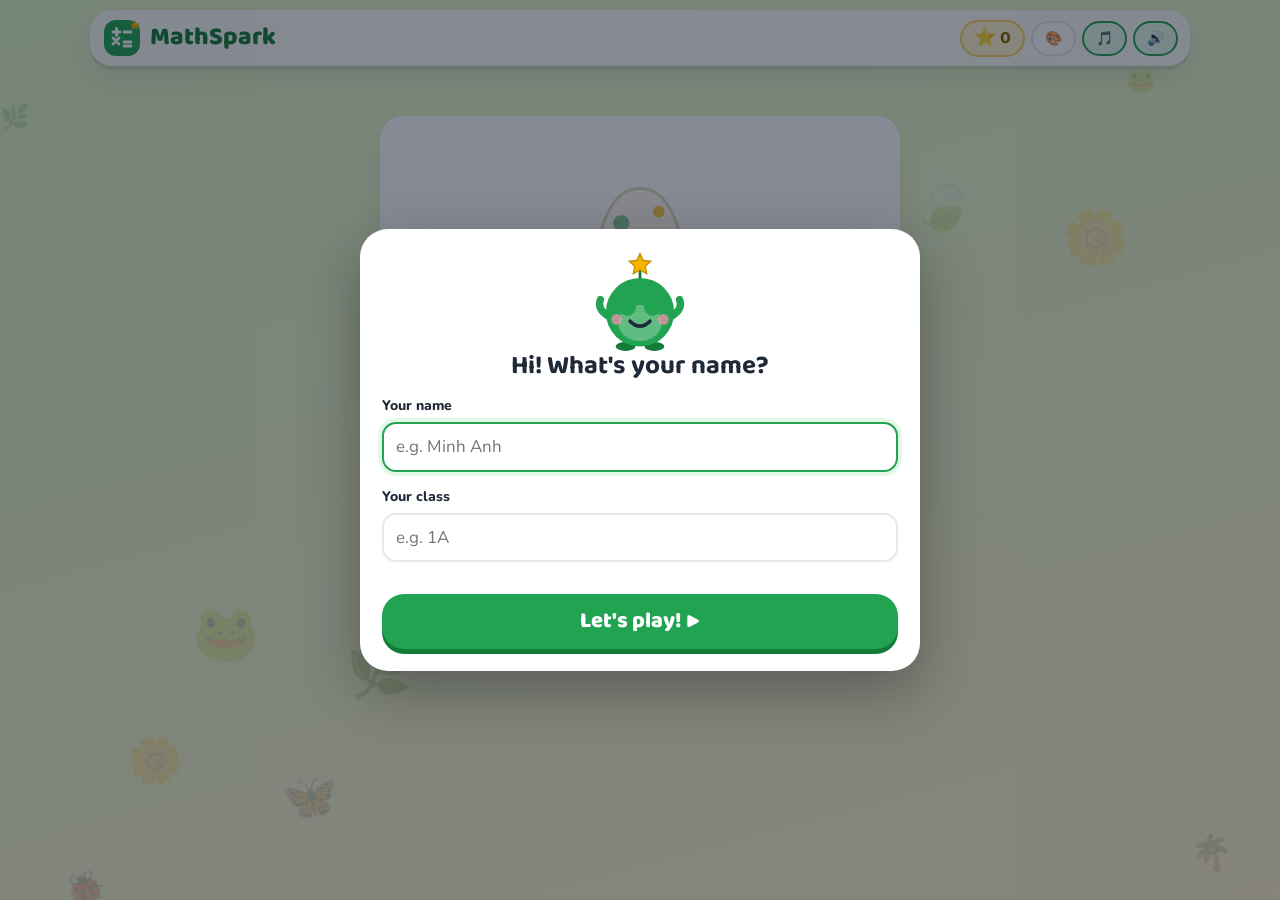
==== commit 8cbd553b: "Add files via upload" ====
--- a/index.html
+++ b/index.html
@@ -2,7 +2,7 @@
 <html lang="en"><head><meta charset="utf-8"><meta name="viewport" content="width=device-width, initial-scale=1"><title>MathSpark · My math journey</title>
 <link rel="preconnect" href="https://fonts.googleapis.com"><link rel="preconnect" href="https://fonts.gstatic.com" crossorigin>
 <link href="https://fonts.googleapis.com/css2?family=Baloo+2:wght@500;600;700;800&family=Nunito:wght@400;600;700;800;900&display=swap" rel="stylesheet">
-<link rel="stylesheet" href="app.css"></head>
+<link rel="stylesheet" href="app.css?v=6novD"></head>
 <body data-theme="jungle">
 <div id="app-root">
   <div id="deco"></div>
@@ -30,6 +30,6 @@
   <canvas id="confetti"></canvas>
 </div>
 <script src="config.js"></script>
-<script src="missions.js"></script>
-<script src="app.js"></script>
+<script src="missions.js?v=6novD"></script>
+<script src="app.js?v=6novD"></script>
 </body></html>
--- a/app.css
+++ b/app.css
@@ -449,6 +449,7 @@
 .pbar i{display:block;height:100%;background:var(--primary);border-radius:9px}
 .gicons span{font-size:19px;margin-right:2px}
 .rdetail td{background:#f8fafc;white-space:normal}
+.rdel{display:flex;gap:8px;flex-wrap:wrap;justify-content:flex-end;float:right;margin:0 0 6px 10px}.rdel .btn{color:#b91c1c}
 .rsteps{display:flex;gap:8px;flex-wrap:wrap;margin-bottom:8px}
 .rsteps span{font-size:13px;font-weight:800;padding:3px 10px;border-radius:999px;background:#fff;border:1px solid #e5e7eb;color:#6b7280}
 .rsteps span.on{background:#dcfce7;border-color:#bbf7d0;color:#166534}
